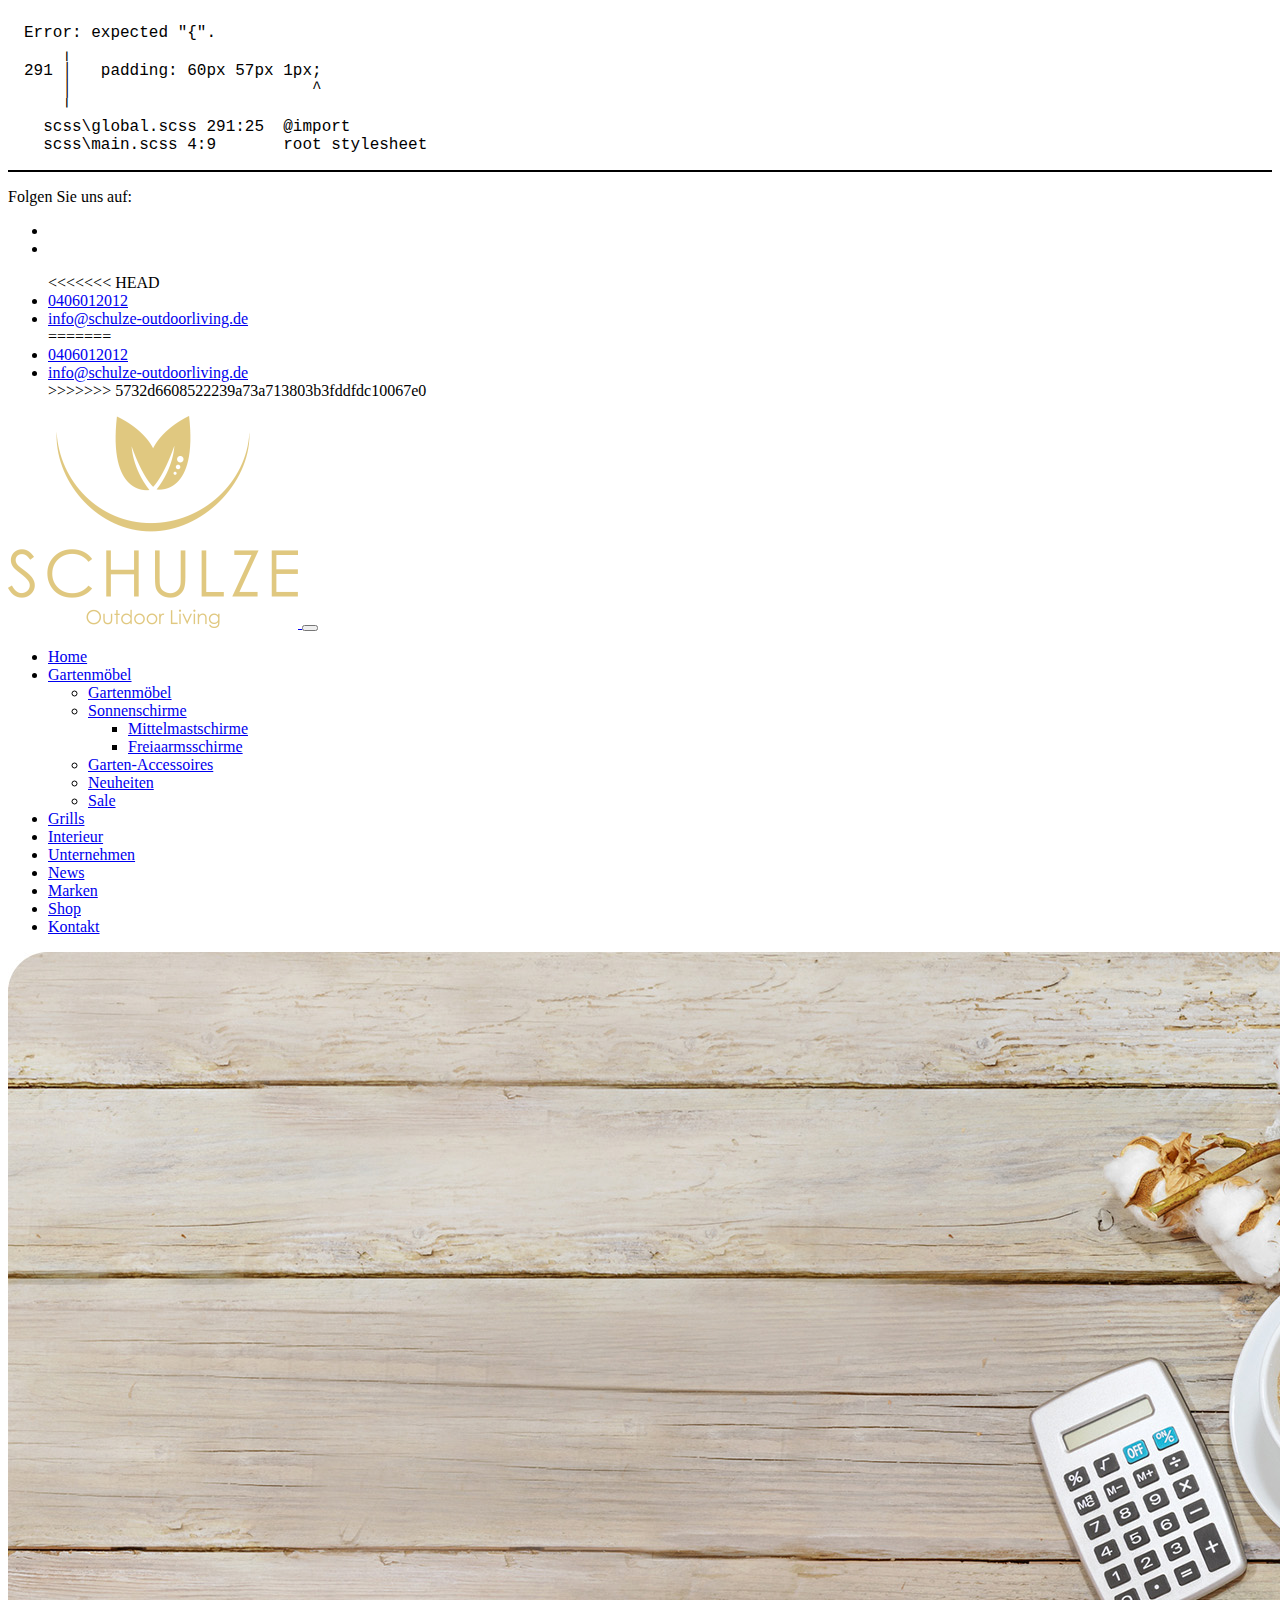
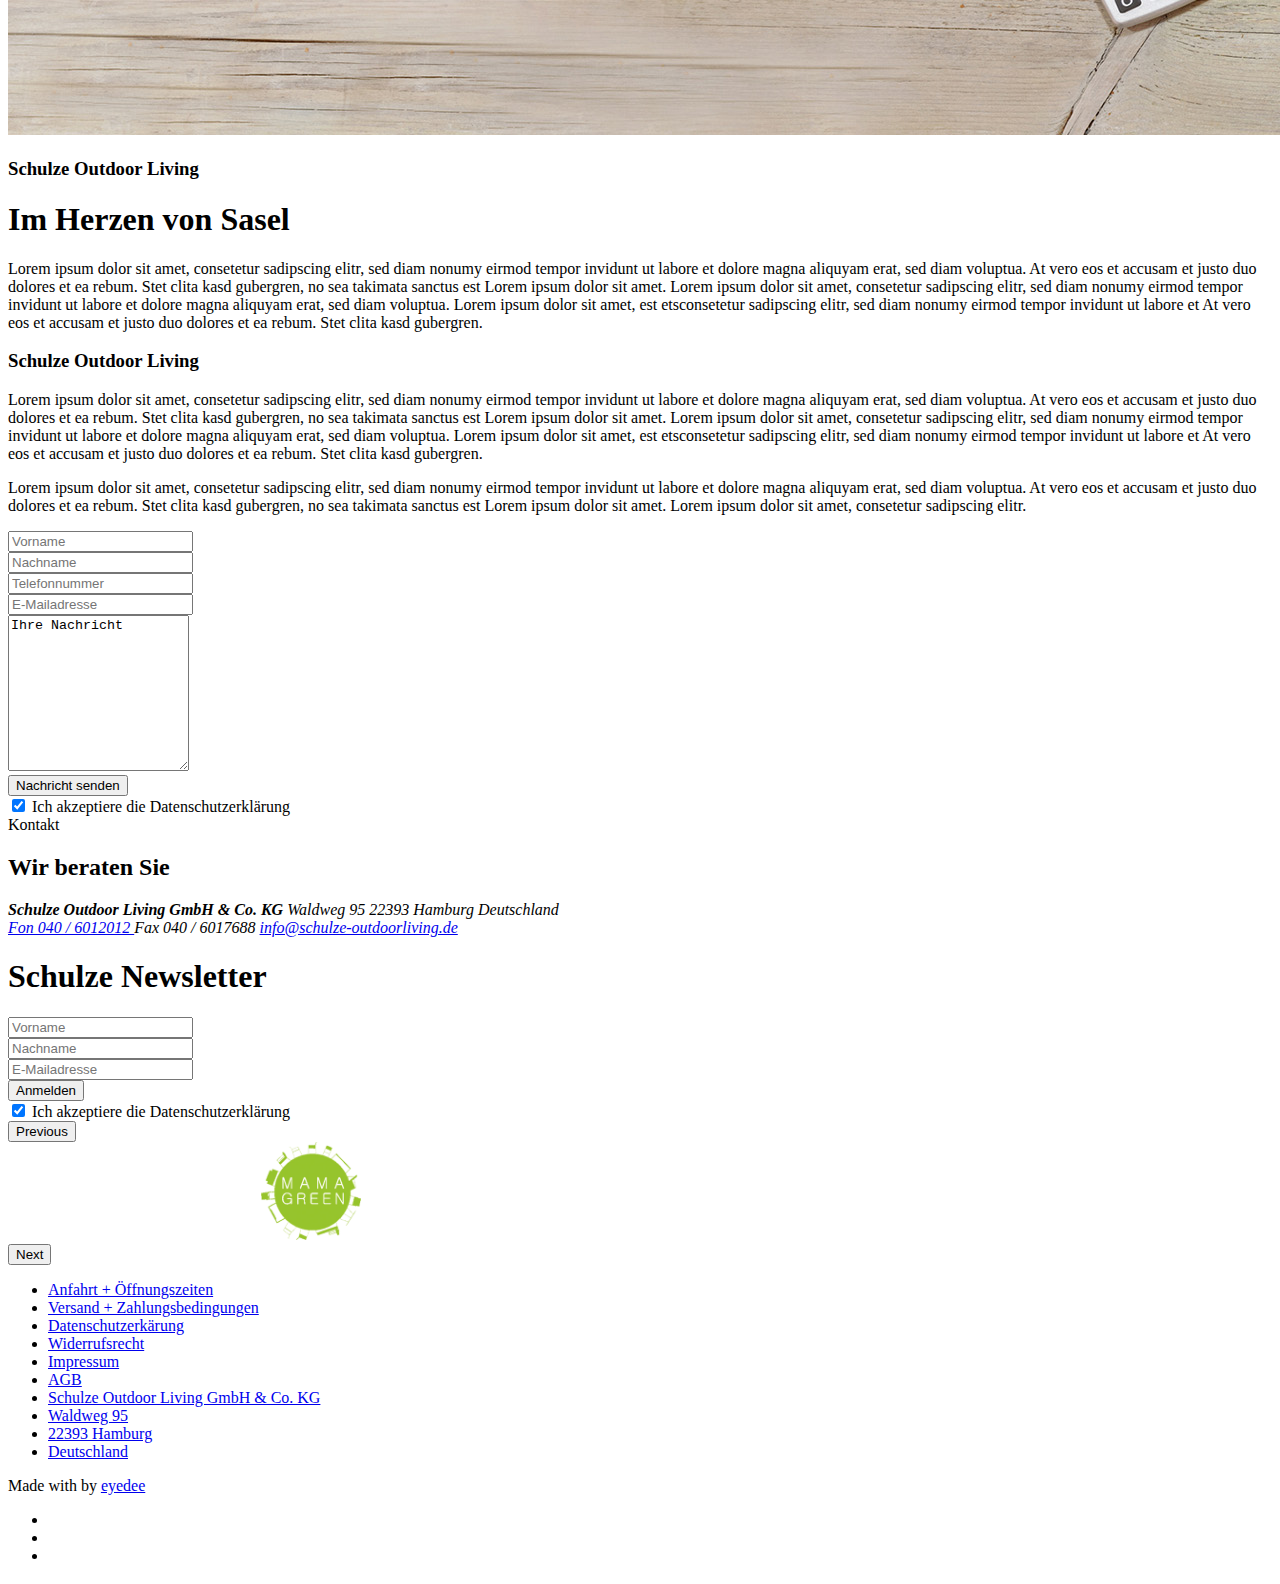
==== sol-subsite-f.html @ 1c334170 "mergeUat" ====
<!DOCTYPE html>
<html lang="en">
  <head>
    <meta charset="UTF-8" />
    <meta http-equiv="X-UA-Compatible" content="IE=edge" />
    <meta name="viewport" content="width=device-width, initial-scale=1.0" />
    <title>Schulze</title>
    <link rel="shortcut icon" type="image/x-icon" href="favicon.ico" />
    <linkhref="https://cdn.jsdelivr.net/npm/bootstrap@5.2.2/dist/css/bootstrap.min.css" rel="stylesheet"
      integrity="sha384-Zenh87qX5JnK2Jl0vWa8Ck2rdkQ2Bzep5IDxbcnCeuOxjzrPF/et3URy9Bv1WTRi" crossorigin="anonymous"/>
    <link href="https://fonts.googleapis.com/css2?family=Montserrat:wght@300;400;500;600;700&display=swap" rel="stylesheet" />
    <link rel="stylesheet" href="assets/css/slick.css" />
    <link rel="stylesheet" href="assets/css/style.css" />
  </head>
    <body>
    <div class="wrapper">
      <header class="header">
        <div class="container">
          <div class="top-bar">
            <div class="left-block">
                <span class="social-title">Folgen Sie uns auf:</span>
                <ul class="social-listing">
                  <li>
                    <a href="#"><i class="icon-facebook"></i></a>
                  </li>
                  <li>
                    <a href="#"><i class="icon-instagram"></i></a>
                  </li>
                </ul>
              </div>
              <ul class="contact-listing">
<<<<<<< HEAD
                <li><i class="icon-call"></i><a href="tel: 0406012012">0406012012</a></li>
                <li><i class="icon-email"></i><a href="mailto:info@schulze-outdoorliving.de">info@schulze-outdoorliving.de</a></li>
=======
                <li></i><a href="tel: 0406012012"><i class="icon-call"></i>0406012012</a></li>
                <li><a href="mailto:info@schulze-outdoorliving.de"><i class="icon-email"></i>info@schulze-outdoorliving.de</a></li>
>>>>>>> 5732d6608522239a73a713803b3fddfdc10067e0
              </ul>
          </div>
        </div>
        <div class="secondary-header">
            <div class="container">
              <a href="#" class="brand-logo">
                <img src="assets/images/brand-logo.png" alt="logo" />
              </a>
              <button class="hamburger">
                <span class="bar"></span>
                <span class="bar"></span>
                <span class="bar"></span>
              </button>
              <nav class="navbar">
                <ul class="menu">
                  <li><a href="#">Home</a></li>
                  <li>
                    <a href="#">Gartenmöbel</a>
                    <ul class="sub-menu">
                      <li><a href="#">Gartenmöbel</a>
                        <i class="icon-arrow"></i>
                    </li>
                      <li><a href="#">Sonnenschirme</a>
                        <i class="icon-arrow"></i>
                        <ul class="drop-menu">
                            <li><a href="#">Mittelmastschirme</a></li>
                            <li><a href="#">Freiaarmsschirme</a></li>
                          </ul>
                        </li>
                      <li><a href="#">Garten-Accessoires</a>
                        <i class="icon-arrow"></i>
                    </li>
                      <li><a href="#">Neuheiten</a></li>
                      <li><a href="#">Sale</a></li>
                    </ul>
                  </li>
                  <li><a href="#">Grills</a></li>
                  <li><a href="#">Interieur</a></li>
                  <li><a href="#">Unternehmen</a></li>
                  <li><a href="#">News</a></li>
                  <li><a href="#">Marken</a></li>
                  <li><a href="#">Shop</a></li>
                  <li><a href="#">Kontakt</a></li>
                </ul>
              </nav>
            </div>
          </div>
      </header>
      <!-- wide-image -->
      <section class="wide-image two">
        <div class="container shadow-1">
            <img src="assets/images/wide-image-1.jpg" alt="wide-image">
        </div>
      </section>
    <!-- content-start -->
      <section class="content">
        <div class="container">
          <h3>Schulze Outdoor Living</h2>
          <h1>Im Herzen von Sasel</h1>
          <p>Lorem ipsum dolor sit amet, consetetur sadipscing elitr, sed diam nonumy eirmod tempor invidunt ut labore et dolore magna aliquyam erat, sed diam voluptua. At vero eos et accusam et justo duo dolores et ea rebum. Stet clita kasd gubergren, no sea takimata sanctus est Lorem ipsum dolor sit amet.
            Lorem ipsum dolor sit amet, consetetur sadipscing elitr, sed diam nonumy eirmod tempor invidunt ut labore et dolore magna aliquyam erat, sed diam voluptua. Lorem ipsum dolor sit amet, est etsconsetetur sadipscing elitr, sed diam nonumy eirmod tempor invidunt ut labore et At vero eos et accusam et 
            justo duo dolores et ea rebum. Stet clita kasd gubergren.
         </p>
         <h3>Schulze Outdoor Living</h3>
         <p>Lorem ipsum dolor sit amet, consetetur sadipscing elitr, sed diam nonumy eirmod tempor invidunt ut labore et dolore magna aliquyam erat, 
           sed diam voluptua. At vero eos et accusam et justo duo dolores et ea rebum. Stet clita kasd gubergren, no sea takimata sanctus est Lorem ipsum dolor sit amet. Lorem ipsum dolor sit amet, consetetur sadipscing elitr, sed diam nonumy eirmod tempor invidunt ut labore et dolore magna aliquyam erat, sed diam voluptua.
           <a class="highligted">Lorem ipsum dolor sit amet, est etsconsetetur sadipscing elitr,</a> sed diam nonumy eirmod tempor invidunt ut labore et At vero eos et accusam et justo duo dolores et ea rebum. Stet clita kasd gubergren.
         </p>
         <p>
           Lorem ipsum dolor sit amet, consetetur sadipscing elitr, sed diam nonumy eirmod tempor invidunt ut labore et dolore magna aliquyam erat, 
           sed diam voluptua. At vero eos et accusam et justo duo dolores et ea rebum. Stet clita kasd gubergren, no sea takimata sanctus est Lorem ipsum dolor sit amet. 
           Lorem ipsum dolor sit amet, consetetur sadipscing elitr.
         </p>
        </div>
      </section>
      <!-- content-end -->
      <!-- contact-start -->
      <section class="contact">
        <div class="container">
          <div class="contact-block">
            <div class="contact-left">
              <form>
                <div class="form-wrap">
                  <div class="form-left-content">
                    <input type="text" class="form-input" placeholder="Vorname">
                  </div>
                  <div class="form-left-content">
                    <input type="text" class="form-input" placeholder="Nachname">
                  </div>
                  <div class="form-left-content">
                    <input type="text" class="form-input" placeholder="Telefonnummer">
                  </div>
                  <div class="form-left-content">
                    <input type="text" class="form-input" placeholder="E-Mailadresse">
                  </div>
                  <div class="form-left-content">
                    <textarea rows="10">Ihre Nachricht</textarea>
                  </div>
                </div>
                <div class="contact-bottom">
                <button type="button" class="btn two form-btn">Nachricht senden</button>
                <div class="form-check">
                  <input class="form-check-input" type="checkbox" value="" id="flexcheckchecked" checked>
                  <label class="form-check-label" for="flexcheckchecked">
                    Ich akzeptiere die <a class="highligted">Datenschutzerklärung</a>
                  </label>
                </div>
                </div>
              </form>
            </div>
            <div class="contact-right">
              <span class="title">Kontakt</span>
              <h2>Wir beraten Sie</h2>
              <address>
                <div class="address-deatil">
                  <strong class="text">Schulze Outdoor Living GmbH & Co. KG</strong>
                  <span class="home-address">Waldweg 95</span>
                  <span class="home-address">22393 Hamburg</span>
                  <span class="home-address">Deutschland</span>
                </div>
                <div class="address-contact">
                  <a href="tel:6012012" class="contact-num">Fon 040 / 6012012 </a>
                  <span class="home-address">Fax 040 / 6017688</span>
                  <a href="mailto:info@schulze-outdoorliving.de" class="address-contact-mail">info@schulze-outdoorliving.de</a>
                </div>
              </address>
            </div>
          </div>
        </div>
      </section>
      <!-- contact-end -->
      <!-- newsletter-start -->
        <section class="newsletter">
          <div class="container">
            <div class="newsletter-block">
              <div class="newsletter-left">
                <i class="icon-message"></i>
                <h1>Schulze Newsletter</h1>
              </div>
              <div class="newsletter-right">
                <form>
                  <div class="newsletter-wrapper">
                    <div class="newsletter-wrap">
                      <div class="form-left-content">
                        <input type="text" class="form-input" placeholder="Vorname">
                      </div>
                      <div class="form-left-content">
                        <input type="text" class="form-input" placeholder="Nachname">
                      </div>
                    </div>
                    <div class="newsletter-folder">
                      <div class=" form-left-content">
                        <input type="text" class="form-input" placeholder="E-Mailadresse">
                      </div>
                    </div>
                    <div class="contact-bottom">
                     <button type="button" class="btn two form-btn newsletter-btn">Anmelden</button>
                    </div>
                  </div>
                  <div class="form-check">
                    <input class="form-check-input" type="checkbox" value="" id="checkChecked" checked>
                    <label class="form-check-label" for="checkchecked">
                      Ich akzeptiere die <a class="highligted">Datenschutzerklärung</a>
                    </label>
                  </div>
                </form>
              </div>
            </div>
          </div>
        </section> 
      <!-- newsletter-end -->
      <!-- footer -->
      <footer class="footer">
        <div class="container">
          <div class="slider-three">
            <div class="slide">
              <img src="assets/images/brand-1.png" width="193px" alt="brand-image" />
            </div>
            <div class="slide">
              <img src="assets/images/brand-2.png" width="100px" alt="brand-image" />
            </div>
            <div class="slide">
              <img src="assets/images/brand-3.png" width="234px" alt="brand-image" />
            </div>
            <div class="slide">
              <img src="assets/images/brand-4.png" width="142px" alt="brand-image" />
            </div>
            <div class="slide">
              <img src="assets/images/brand-5.png" width="154px" alt="brand-image" />
            </div>
            <div class="slide">
              <img src="assets/images/brand-1.png" width="193px" alt="brand-image" />
            </div>
          </div>
          <ul class="footer-listing">
            <li><a href="#">Anfahrt + Öffnungszeiten</a></li>
            <li><a href="#">Versand + Zahlungsbedingungen</a></li>
            <li><a href="#">Datenschutzerkärung</a></li>
            <li><a href="#">Widerrufsrecht</a></li>
            <li><a href="#">Impressum</a></li>
            <li><a href="#">AGB</a></li>
            <li><a href="#">Schulze Outdoor Living GmbH & Co. KG</a></li>
            <li><a href="#">Waldweg 95</a></li>
            <li><a href="#">22393 Hamburg</a></li>
            <li><a href="#">Deutschland</a></li>
          </ul>
          <div class="footer-brand">
            <span class="designer-note">Made with <i class="icon-heart"></i> by <a href="#">eyedee</a></span>
          </div>
        </div>
      </footer>
      <ul class="left-social-link">
        <li><a href="#"><i class="icon-brand"></i></a></li>
        <li><a href="#"><i class="icon-call"></i></a></li>
        <li><a href="#"><i class="icon-email"></i></a></li>
      </ul>
    </div>
    <script src="https://code.jquery.com/jquery-3.6.1.min.js"></script>
    <script
      src="https://cdn.jsdelivr.net/npm/bootstrap@5.2.2/dist/js/bootstrap.bundle.min.js"
      integrity="sha384-OERcA2EqjJCMA+/3y+gxIOqMEjwtxJY7qPCqsdltbNJuaOe923+mo//f6V8Qbsw3"
      crossorigin="anonymous"></script>
    <script src="assets/js/slick.js"></script>
    <script src="assets/js/custom.js"></script>
    </body>
</html>
---- assets/css/style.css ----
/* Error: expected "{".
 *     ,
 * 291 |   padding: 60px 57px 1px;
 *     |                         ^
 *     '
 *   scss\global.scss 291:25  @import
 *   scss\main.scss 4:9       root stylesheet */

body::before {
  font-family: "Source Code Pro", "SF Mono", Monaco, Inconsolata, "Fira Mono",
      "Droid Sans Mono", monospace, monospace;
  white-space: pre;
  display: block;
  padding: 1em;
  margin-bottom: 1em;
  border-bottom: 2px solid black;
  content: 'Error: expected "{".\a     \2577 \a 291 \2502    padding: 60px 57px 1px;\d\a     \2502                          ^\a     \2575 \a   scss\\global.scss 291:25  @import\a   scss\\main.scss 4:9       root stylesheet';
}
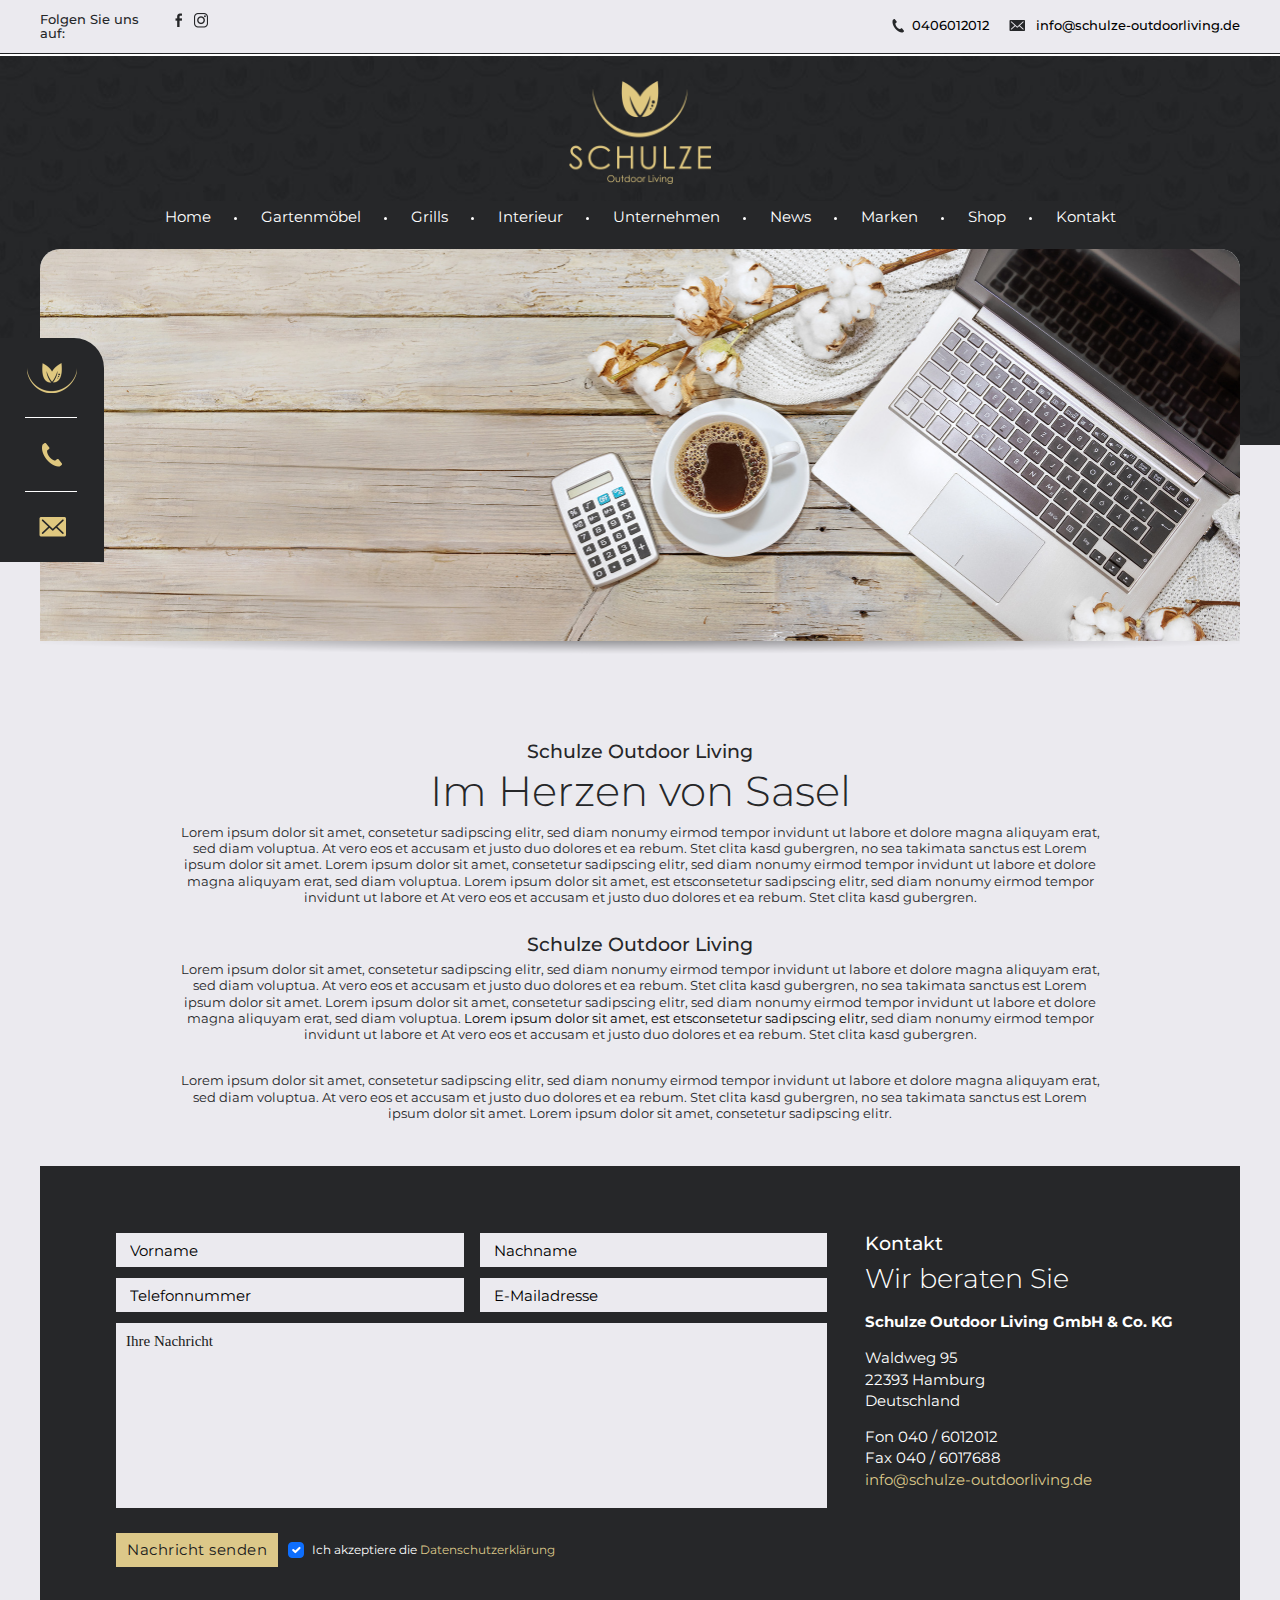
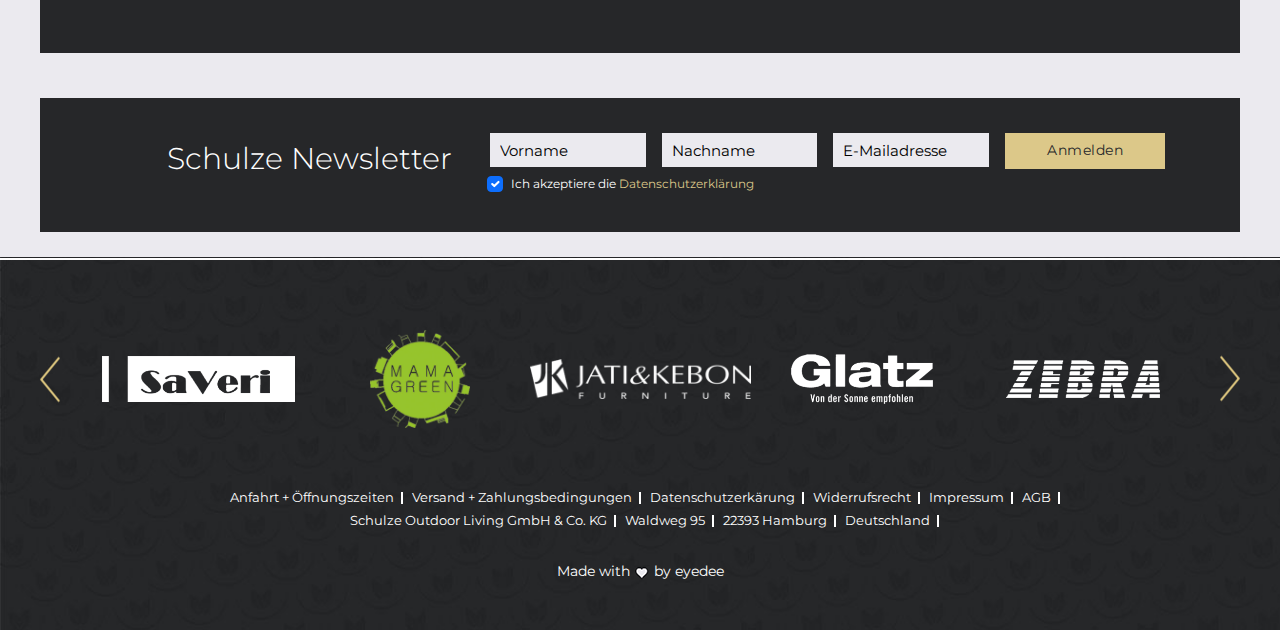
==== commit a04ba367: "mergeUat" ====
--- a/sol-subsite-f.html
+++ b/sol-subsite-f.html
@@ -29,13 +29,8 @@
                 </ul>
               </div>
               <ul class="contact-listing">
-<<<<<<< HEAD
-                <li><i class="icon-call"></i><a href="tel: 0406012012">0406012012</a></li>
-                <li><i class="icon-email"></i><a href="mailto:info@schulze-outdoorliving.de">info@schulze-outdoorliving.de</a></li>
-=======
                 <li></i><a href="tel: 0406012012"><i class="icon-call"></i>0406012012</a></li>
                 <li><a href="mailto:info@schulze-outdoorliving.de"><i class="icon-email"></i>info@schulze-outdoorliving.de</a></li>
->>>>>>> 5732d6608522239a73a713803b3fddfdc10067e0
               </ul>
           </div>
         </div>
--- a/assets/css/style.css
+++ b/assets/css/style.css
@@ -1,18 +1,12479 @@
-/* Error: expected "{".
- *     ,
- * 291 |   padding: 60px 57px 1px;
- *     |                         ^
- *     '
- *   scss\global.scss 291:25  @import
- *   scss\main.scss 4:9       root stylesheet */
-
-body::before {
-  font-family: "Source Code Pro", "SF Mono", Monaco, Inconsolata, "Fira Mono",
-      "Droid Sans Mono", monospace, monospace;
-  white-space: pre;
+@charset "UTF-8";
+/*!
+ * Bootstrap v5.1.3 (https://getbootstrap.com/)
+ * Copyright 2011-2021 The Bootstrap Authors
+ * Copyright 2011-2021 Twitter, Inc.
+ * Licensed under MIT (https://github.com/twbs/bootstrap/blob/main/LICENSE)
+ */
+:root {
+  --bs-blue: #0d6efd;
+  --bs-indigo: #6610f2;
+  --bs-purple: #6f42c1;
+  --bs-pink: #d63384;
+  --bs-red: #dc3545;
+  --bs-orange: #fd7e14;
+  --bs-yellow: #ffc107;
+  --bs-green: #198754;
+  --bs-teal: #20c997;
+  --bs-cyan: #0dcaf0;
+  --bs-white: #fff;
+  --bs-gray: #6c757d;
+  --bs-gray-dark: #343a40;
+  --bs-gray-100: #f8f9fa;
+  --bs-gray-200: #e9ecef;
+  --bs-gray-300: #dee2e6;
+  --bs-gray-400: #ced4da;
+  --bs-gray-500: #adb5bd;
+  --bs-gray-600: #6c757d;
+  --bs-gray-700: #495057;
+  --bs-gray-800: #343a40;
+  --bs-gray-900: #212529;
+  --bs-primary: #0d6efd;
+  --bs-secondary: #6c757d;
+  --bs-success: #198754;
+  --bs-info: #0dcaf0;
+  --bs-warning: #ffc107;
+  --bs-danger: #dc3545;
+  --bs-light: #f8f9fa;
+  --bs-dark: #212529;
+  --bs-primary-rgb: 13, 110, 253;
+  --bs-secondary-rgb: 108, 117, 125;
+  --bs-success-rgb: 25, 135, 84;
+  --bs-info-rgb: 13, 202, 240;
+  --bs-warning-rgb: 255, 193, 7;
+  --bs-danger-rgb: 220, 53, 69;
+  --bs-light-rgb: 248, 249, 250;
+  --bs-dark-rgb: 33, 37, 41;
+  --bs-white-rgb: 255, 255, 255;
+  --bs-black-rgb: 0, 0, 0;
+  --bs-body-color-rgb: 33, 37, 41;
+  --bs-body-bg-rgb: 255, 255, 255;
+  --bs-font-sans-serif: system-ui, -apple-system, "Segoe UI", Roboto, "Helvetica Neue", Arial, "Noto Sans", "Liberation Sans", sans-serif, "Apple Color Emoji", "Segoe UI Emoji", "Segoe UI Symbol", "Noto Color Emoji";
+  --bs-font-monospace: SFMono-Regular, Menlo, Monaco, Consolas, "Liberation Mono", "Courier New", monospace;
+  --bs-gradient: linear-gradient(180deg, rgba(255, 255, 255, 0.15), rgba(255, 255, 255, 0));
+  --bs-body-font-family: var(--bs-font-sans-serif);
+  --bs-body-font-size: 1rem;
+  --bs-body-font-weight: 400;
+  --bs-body-line-height: 1.5;
+  --bs-body-color: #212529;
+  --bs-body-bg: #fff;
+}
+
+*,
+*::before,
+*::after {
+  box-sizing: border-box;
+}
+
+@media (prefers-reduced-motion: no-preference) {
+  :root {
+    scroll-behavior: smooth;
+  }
+}
+
+body {
+  margin: 0;
+  font-family: var(--bs-body-font-family);
+  font-size: var(--bs-body-font-size);
+  font-weight: var(--bs-body-font-weight);
+  line-height: var(--bs-body-line-height);
+  color: var(--bs-body-color);
+  text-align: var(--bs-body-text-align);
+  background-color: var(--bs-body-bg);
+  -webkit-text-size-adjust: 100%;
+  -webkit-tap-highlight-color: rgba(0, 0, 0, 0);
+}
+
+hr {
+  margin: 1rem 0;
+  color: inherit;
+  background-color: currentColor;
+  border: 0;
+  opacity: 0.25;
+}
+
+hr:not([size]) {
+  height: 1px;
+}
+
+h6, .h6, h5, .h5, h4, .h4, h3, .h3, h2, .h2, h1, .h1 {
+  margin-top: 0;
+  margin-bottom: 0.5rem;
+  font-weight: 500;
+  line-height: 1.2;
+}
+
+h1, .h1 {
+  font-size: calc(1.375rem + 1.5vw);
+}
+@media (min-width: 1200px) {
+  h1, .h1 {
+    font-size: 2.5rem;
+  }
+}
+
+h2, .h2 {
+  font-size: calc(1.325rem + 0.9vw);
+}
+@media (min-width: 1200px) {
+  h2, .h2 {
+    font-size: 2rem;
+  }
+}
+
+h3, .h3 {
+  font-size: calc(1.3rem + 0.6vw);
+}
+@media (min-width: 1200px) {
+  h3, .h3 {
+    font-size: 1.75rem;
+  }
+}
+
+h4, .h4 {
+  font-size: calc(1.275rem + 0.3vw);
+}
+@media (min-width: 1200px) {
+  h4, .h4 {
+    font-size: 1.5rem;
+  }
+}
+
+h5, .h5 {
+  font-size: 1.25rem;
+}
+
+h6, .h6 {
+  font-size: 1rem;
+}
+
+p {
+  margin-top: 0;
+  margin-bottom: 1rem;
+}
+
+abbr[title],
+abbr[data-bs-original-title] {
+  text-decoration: underline dotted;
+  cursor: help;
+  text-decoration-skip-ink: none;
+}
+
+address {
+  margin-bottom: 1rem;
+  font-style: normal;
+  line-height: inherit;
+}
+
+ol,
+ul {
+  padding-left: 2rem;
+}
+
+ol,
+ul,
+dl {
+  margin-top: 0;
+  margin-bottom: 1rem;
+}
+
+ol ol,
+ul ul,
+ol ul,
+ul ol {
+  margin-bottom: 0;
+}
+
+dt {
+  font-weight: 700;
+}
+
+dd {
+  margin-bottom: 0.5rem;
+  margin-left: 0;
+}
+
+blockquote {
+  margin: 0 0 1rem;
+}
+
+b,
+strong {
+  font-weight: bolder;
+}
+
+small, .small {
+  font-size: 0.875em;
+}
+
+mark, .mark {
+  padding: 0.2em;
+  background-color: #fcf8e3;
+}
+
+sub,
+sup {
+  position: relative;
+  font-size: 0.75em;
+  line-height: 0;
+  vertical-align: baseline;
+}
+
+sub {
+  bottom: -0.25em;
+}
+
+sup {
+  top: -0.5em;
+}
+
+a {
+  color: #0d6efd;
+  text-decoration: underline;
+}
+a:hover {
+  color: #0a58ca;
+}
+
+a:not([href]):not([class]), a:not([href]):not([class]):hover {
+  color: inherit;
+  text-decoration: none;
+}
+
+pre,
+code,
+kbd,
+samp {
+  font-family: var(--bs-font-monospace);
+  font-size: 1em;
+  direction: ltr /* rtl:ignore */;
+  unicode-bidi: bidi-override;
+}
+
+pre {
   display: block;
-  padding: 1em;
-  margin-bottom: 1em;
-  border-bottom: 2px solid black;
-  content: 'Error: expected "{".\a     \2577 \a 291 \2502    padding: 60px 57px 1px;\d\a     \2502                          ^\a     \2575 \a   scss\\global.scss 291:25  @import\a   scss\\main.scss 4:9       root stylesheet';
-}
+  margin-top: 0;
+  margin-bottom: 1rem;
+  overflow: auto;
+  font-size: 0.875em;
+}
+pre code {
+  font-size: inherit;
+  color: inherit;
+  word-break: normal;
+}
+
+code {
+  font-size: 0.875em;
+  color: #d63384;
+  word-wrap: break-word;
+}
+a > code {
+  color: inherit;
+}
+
+kbd {
+  padding: 0.2rem 0.4rem;
+  font-size: 0.875em;
+  color: #fff;
+  background-color: #212529;
+  border-radius: 0.2rem;
+}
+kbd kbd {
+  padding: 0;
+  font-size: 1em;
+  font-weight: 700;
+}
+
+figure {
+  margin: 0 0 1rem;
+}
+
+img,
+svg {
+  vertical-align: middle;
+}
+
+table {
+  caption-side: bottom;
+  border-collapse: collapse;
+}
+
+caption {
+  padding-top: 0.5rem;
+  padding-bottom: 0.5rem;
+  color: #6c757d;
+  text-align: left;
+}
+
+th {
+  text-align: inherit;
+  text-align: -webkit-match-parent;
+}
+
+thead,
+tbody,
+tfoot,
+tr,
+td,
+th {
+  border-color: inherit;
+  border-style: solid;
+  border-width: 0;
+}
+
+label {
+  display: inline-block;
+}
+
+button {
+  border-radius: 0;
+}
+
+button:focus:not(:focus-visible) {
+  outline: 0;
+}
+
+input,
+button,
+select,
+optgroup,
+textarea {
+  margin: 0;
+  font-family: inherit;
+  font-size: inherit;
+  line-height: inherit;
+}
+
+button,
+select {
+  text-transform: none;
+}
+
+[role=button] {
+  cursor: pointer;
+}
+
+select {
+  word-wrap: normal;
+}
+select:disabled {
+  opacity: 1;
+}
+
+[list]::-webkit-calendar-picker-indicator {
+  display: none;
+}
+
+button,
+[type=button],
+[type=reset],
+[type=submit] {
+  -webkit-appearance: button;
+}
+button:not(:disabled),
+[type=button]:not(:disabled),
+[type=reset]:not(:disabled),
+[type=submit]:not(:disabled) {
+  cursor: pointer;
+}
+
+::-moz-focus-inner {
+  padding: 0;
+  border-style: none;
+}
+
+textarea {
+  resize: vertical;
+}
+
+fieldset {
+  min-width: 0;
+  padding: 0;
+  margin: 0;
+  border: 0;
+}
+
+legend {
+  float: left;
+  width: 100%;
+  padding: 0;
+  margin-bottom: 0.5rem;
+  font-size: calc(1.275rem + 0.3vw);
+  line-height: inherit;
+}
+@media (min-width: 1200px) {
+  legend {
+    font-size: 1.5rem;
+  }
+}
+legend + * {
+  clear: left;
+}
+
+::-webkit-datetime-edit-fields-wrapper,
+::-webkit-datetime-edit-text,
+::-webkit-datetime-edit-minute,
+::-webkit-datetime-edit-hour-field,
+::-webkit-datetime-edit-day-field,
+::-webkit-datetime-edit-month-field,
+::-webkit-datetime-edit-year-field {
+  padding: 0;
+}
+
+::-webkit-inner-spin-button {
+  height: auto;
+}
+
+[type=search] {
+  outline-offset: -2px;
+  -webkit-appearance: textfield;
+}
+
+/* rtl:raw:
+[type="tel"],
+[type="url"],
+[type="email"],
+[type="number"] {
+  direction: ltr;
+}
+*/
+::-webkit-search-decoration {
+  -webkit-appearance: none;
+}
+
+::-webkit-color-swatch-wrapper {
+  padding: 0;
+}
+
+::file-selector-button {
+  font: inherit;
+}
+
+::-webkit-file-upload-button {
+  font: inherit;
+  -webkit-appearance: button;
+}
+
+output {
+  display: inline-block;
+}
+
+iframe {
+  border: 0;
+}
+
+summary {
+  display: list-item;
+  cursor: pointer;
+}
+
+progress {
+  vertical-align: baseline;
+}
+
+[hidden] {
+  display: none !important;
+}
+
+.lead {
+  font-size: 1.25rem;
+  font-weight: 300;
+}
+
+.display-1 {
+  font-size: calc(1.625rem + 4.5vw);
+  font-weight: 300;
+  line-height: 1.2;
+}
+@media (min-width: 1200px) {
+  .display-1 {
+    font-size: 5rem;
+  }
+}
+
+.display-2 {
+  font-size: calc(1.575rem + 3.9vw);
+  font-weight: 300;
+  line-height: 1.2;
+}
+@media (min-width: 1200px) {
+  .display-2 {
+    font-size: 4.5rem;
+  }
+}
+
+.display-3 {
+  font-size: calc(1.525rem + 3.3vw);
+  font-weight: 300;
+  line-height: 1.2;
+}
+@media (min-width: 1200px) {
+  .display-3 {
+    font-size: 4rem;
+  }
+}
+
+.display-4 {
+  font-size: calc(1.475rem + 2.7vw);
+  font-weight: 300;
+  line-height: 1.2;
+}
+@media (min-width: 1200px) {
+  .display-4 {
+    font-size: 3.5rem;
+  }
+}
+
+.display-5 {
+  font-size: calc(1.425rem + 2.1vw);
+  font-weight: 300;
+  line-height: 1.2;
+}
+@media (min-width: 1200px) {
+  .display-5 {
+    font-size: 3rem;
+  }
+}
+
+.display-6 {
+  font-size: calc(1.375rem + 1.5vw);
+  font-weight: 300;
+  line-height: 1.2;
+}
+@media (min-width: 1200px) {
+  .display-6 {
+    font-size: 2.5rem;
+  }
+}
+
+.list-unstyled {
+  padding-left: 0;
+  list-style: none;
+}
+
+.list-inline {
+  padding-left: 0;
+  list-style: none;
+}
+
+.list-inline-item {
+  display: inline-block;
+}
+.list-inline-item:not(:last-child) {
+  margin-right: 0.5rem;
+}
+
+.initialism {
+  font-size: 0.875em;
+  text-transform: uppercase;
+}
+
+.blockquote {
+  margin-bottom: 1rem;
+  font-size: 1.25rem;
+}
+.blockquote > :last-child {
+  margin-bottom: 0;
+}
+
+.blockquote-footer {
+  margin-top: -1rem;
+  margin-bottom: 1rem;
+  font-size: 0.875em;
+  color: #6c757d;
+}
+.blockquote-footer::before {
+  content: "— ";
+}
+
+.img-fluid {
+  max-width: 100%;
+  height: auto;
+}
+
+.img-thumbnail {
+  padding: 0.25rem;
+  background-color: #fff;
+  border: 1px solid #dee2e6;
+  border-radius: 0.25rem;
+  max-width: 100%;
+  height: auto;
+}
+
+.figure {
+  display: inline-block;
+}
+
+.figure-img {
+  margin-bottom: 0.5rem;
+  line-height: 1;
+}
+
+.figure-caption {
+  font-size: 0.875em;
+  color: #6c757d;
+}
+
+.container,
+.container-fluid,
+.container-xxl,
+.container-xl,
+.container-lg,
+.container-md,
+.container-sm {
+  width: 100%;
+  padding-right: var(--bs-gutter-x, 0.75rem);
+  padding-left: var(--bs-gutter-x, 0.75rem);
+  margin-right: auto;
+  margin-left: auto;
+}
+
+@media (min-width: 576px) {
+  .container-sm, .container {
+    max-width: 540px;
+  }
+}
+@media (min-width: 768px) {
+  .container-md, .container-sm, .container {
+    max-width: 720px;
+  }
+}
+@media (min-width: 992px) {
+  .container-lg, .container-md, .container-sm, .container {
+    max-width: 960px;
+  }
+}
+@media (min-width: 1200px) {
+  .container-xl, .container-lg, .container-md, .container-sm, .container {
+    max-width: 1140px;
+  }
+}
+@media (min-width: 1400px) {
+  .container-xxl, .container-xl, .container-lg, .container-md, .container-sm, .container {
+    max-width: 1320px;
+  }
+}
+.row {
+  --bs-gutter-x: 1.5rem;
+  --bs-gutter-y: 0;
+  display: flex;
+  flex-wrap: wrap;
+  margin-top: calc(-1 * var(--bs-gutter-y));
+  margin-right: calc(-0.5 * var(--bs-gutter-x));
+  margin-left: calc(-0.5 * var(--bs-gutter-x));
+}
+.row > * {
+  flex-shrink: 0;
+  width: 100%;
+  max-width: 100%;
+  padding-right: calc(var(--bs-gutter-x) * 0.5);
+  padding-left: calc(var(--bs-gutter-x) * 0.5);
+  margin-top: var(--bs-gutter-y);
+}
+
+.col {
+  flex: 1 0 0%;
+}
+
+.row-cols-auto > * {
+  flex: 0 0 auto;
+  width: auto;
+}
+
+.row-cols-1 > * {
+  flex: 0 0 auto;
+  width: 100%;
+}
+
+.row-cols-2 > * {
+  flex: 0 0 auto;
+  width: 50%;
+}
+
+.row-cols-3 > * {
+  flex: 0 0 auto;
+  width: 33.3333333333%;
+}
+
+.row-cols-4 > * {
+  flex: 0 0 auto;
+  width: 25%;
+}
+
+.row-cols-5 > * {
+  flex: 0 0 auto;
+  width: 20%;
+}
+
+.row-cols-6 > * {
+  flex: 0 0 auto;
+  width: 16.6666666667%;
+}
+
+.col-auto {
+  flex: 0 0 auto;
+  width: auto;
+}
+
+.col-1 {
+  flex: 0 0 auto;
+  width: 8.33333333%;
+}
+
+.col-2 {
+  flex: 0 0 auto;
+  width: 16.66666667%;
+}
+
+.col-3 {
+  flex: 0 0 auto;
+  width: 25%;
+}
+
+.col-4 {
+  flex: 0 0 auto;
+  width: 33.33333333%;
+}
+
+.col-5 {
+  flex: 0 0 auto;
+  width: 41.66666667%;
+}
+
+.col-6 {
+  flex: 0 0 auto;
+  width: 50%;
+}
+
+.col-7 {
+  flex: 0 0 auto;
+  width: 58.33333333%;
+}
+
+.col-8 {
+  flex: 0 0 auto;
+  width: 66.66666667%;
+}
+
+.col-9 {
+  flex: 0 0 auto;
+  width: 75%;
+}
+
+.col-10 {
+  flex: 0 0 auto;
+  width: 83.33333333%;
+}
+
+.col-11 {
+  flex: 0 0 auto;
+  width: 91.66666667%;
+}
+
+.col-12 {
+  flex: 0 0 auto;
+  width: 100%;
+}
+
+.offset-1 {
+  margin-left: 8.33333333%;
+}
+
+.offset-2 {
+  margin-left: 16.66666667%;
+}
+
+.offset-3 {
+  margin-left: 25%;
+}
+
+.offset-4 {
+  margin-left: 33.33333333%;
+}
+
+.offset-5 {
+  margin-left: 41.66666667%;
+}
+
+.offset-6 {
+  margin-left: 50%;
+}
+
+.offset-7 {
+  margin-left: 58.33333333%;
+}
+
+.offset-8 {
+  margin-left: 66.66666667%;
+}
+
+.offset-9 {
+  margin-left: 75%;
+}
+
+.offset-10 {
+  margin-left: 83.33333333%;
+}
+
+.offset-11 {
+  margin-left: 91.66666667%;
+}
+
+.g-0,
+.gx-0 {
+  --bs-gutter-x: 0;
+}
+
+.g-0,
+.gy-0 {
+  --bs-gutter-y: 0;
+}
+
+.g-1,
+.gx-1 {
+  --bs-gutter-x: 0.25rem;
+}
+
+.g-1,
+.gy-1 {
+  --bs-gutter-y: 0.25rem;
+}
+
+.g-2,
+.gx-2 {
+  --bs-gutter-x: 0.5rem;
+}
+
+.g-2,
+.gy-2 {
+  --bs-gutter-y: 0.5rem;
+}
+
+.g-3,
+.gx-3 {
+  --bs-gutter-x: 1rem;
+}
+
+.g-3,
+.gy-3 {
+  --bs-gutter-y: 1rem;
+}
+
+.g-4,
+.gx-4 {
+  --bs-gutter-x: 1.5rem;
+}
+
+.g-4,
+.gy-4 {
+  --bs-gutter-y: 1.5rem;
+}
+
+.g-5,
+.gx-5 {
+  --bs-gutter-x: 3rem;
+}
+
+.g-5,
+.gy-5 {
+  --bs-gutter-y: 3rem;
+}
+
+@media (min-width: 576px) {
+  .col-sm {
+    flex: 1 0 0%;
+  }
+  .row-cols-sm-auto > * {
+    flex: 0 0 auto;
+    width: auto;
+  }
+  .row-cols-sm-1 > * {
+    flex: 0 0 auto;
+    width: 100%;
+  }
+  .row-cols-sm-2 > * {
+    flex: 0 0 auto;
+    width: 50%;
+  }
+  .row-cols-sm-3 > * {
+    flex: 0 0 auto;
+    width: 33.3333333333%;
+  }
+  .row-cols-sm-4 > * {
+    flex: 0 0 auto;
+    width: 25%;
+  }
+  .row-cols-sm-5 > * {
+    flex: 0 0 auto;
+    width: 20%;
+  }
+  .row-cols-sm-6 > * {
+    flex: 0 0 auto;
+    width: 16.6666666667%;
+  }
+  .col-sm-auto {
+    flex: 0 0 auto;
+    width: auto;
+  }
+  .col-sm-1 {
+    flex: 0 0 auto;
+    width: 8.33333333%;
+  }
+  .col-sm-2 {
+    flex: 0 0 auto;
+    width: 16.66666667%;
+  }
+  .col-sm-3 {
+    flex: 0 0 auto;
+    width: 25%;
+  }
+  .col-sm-4 {
+    flex: 0 0 auto;
+    width: 33.33333333%;
+  }
+  .col-sm-5 {
+    flex: 0 0 auto;
+    width: 41.66666667%;
+  }
+  .col-sm-6 {
+    flex: 0 0 auto;
+    width: 50%;
+  }
+  .col-sm-7 {
+    flex: 0 0 auto;
+    width: 58.33333333%;
+  }
+  .col-sm-8 {
+    flex: 0 0 auto;
+    width: 66.66666667%;
+  }
+  .col-sm-9 {
+    flex: 0 0 auto;
+    width: 75%;
+  }
+  .col-sm-10 {
+    flex: 0 0 auto;
+    width: 83.33333333%;
+  }
+  .col-sm-11 {
+    flex: 0 0 auto;
+    width: 91.66666667%;
+  }
+  .col-sm-12 {
+    flex: 0 0 auto;
+    width: 100%;
+  }
+  .offset-sm-0 {
+    margin-left: 0;
+  }
+  .offset-sm-1 {
+    margin-left: 8.33333333%;
+  }
+  .offset-sm-2 {
+    margin-left: 16.66666667%;
+  }
+  .offset-sm-3 {
+    margin-left: 25%;
+  }
+  .offset-sm-4 {
+    margin-left: 33.33333333%;
+  }
+  .offset-sm-5 {
+    margin-left: 41.66666667%;
+  }
+  .offset-sm-6 {
+    margin-left: 50%;
+  }
+  .offset-sm-7 {
+    margin-left: 58.33333333%;
+  }
+  .offset-sm-8 {
+    margin-left: 66.66666667%;
+  }
+  .offset-sm-9 {
+    margin-left: 75%;
+  }
+  .offset-sm-10 {
+    margin-left: 83.33333333%;
+  }
+  .offset-sm-11 {
+    margin-left: 91.66666667%;
+  }
+  .g-sm-0,
+.gx-sm-0 {
+    --bs-gutter-x: 0;
+  }
+  .g-sm-0,
+.gy-sm-0 {
+    --bs-gutter-y: 0;
+  }
+  .g-sm-1,
+.gx-sm-1 {
+    --bs-gutter-x: 0.25rem;
+  }
+  .g-sm-1,
+.gy-sm-1 {
+    --bs-gutter-y: 0.25rem;
+  }
+  .g-sm-2,
+.gx-sm-2 {
+    --bs-gutter-x: 0.5rem;
+  }
+  .g-sm-2,
+.gy-sm-2 {
+    --bs-gutter-y: 0.5rem;
+  }
+  .g-sm-3,
+.gx-sm-3 {
+    --bs-gutter-x: 1rem;
+  }
+  .g-sm-3,
+.gy-sm-3 {
+    --bs-gutter-y: 1rem;
+  }
+  .g-sm-4,
+.gx-sm-4 {
+    --bs-gutter-x: 1.5rem;
+  }
+  .g-sm-4,
+.gy-sm-4 {
+    --bs-gutter-y: 1.5rem;
+  }
+  .g-sm-5,
+.gx-sm-5 {
+    --bs-gutter-x: 3rem;
+  }
+  .g-sm-5,
+.gy-sm-5 {
+    --bs-gutter-y: 3rem;
+  }
+}
+@media (min-width: 768px) {
+  .col-md {
+    flex: 1 0 0%;
+  }
+  .row-cols-md-auto > * {
+    flex: 0 0 auto;
+    width: auto;
+  }
+  .row-cols-md-1 > * {
+    flex: 0 0 auto;
+    width: 100%;
+  }
+  .row-cols-md-2 > * {
+    flex: 0 0 auto;
+    width: 50%;
+  }
+  .row-cols-md-3 > * {
+    flex: 0 0 auto;
+    width: 33.3333333333%;
+  }
+  .row-cols-md-4 > * {
+    flex: 0 0 auto;
+    width: 25%;
+  }
+  .row-cols-md-5 > * {
+    flex: 0 0 auto;
+    width: 20%;
+  }
+  .row-cols-md-6 > * {
+    flex: 0 0 auto;
+    width: 16.6666666667%;
+  }
+  .col-md-auto {
+    flex: 0 0 auto;
+    width: auto;
+  }
+  .col-md-1 {
+    flex: 0 0 auto;
+    width: 8.33333333%;
+  }
+  .col-md-2 {
+    flex: 0 0 auto;
+    width: 16.66666667%;
+  }
+  .col-md-3 {
+    flex: 0 0 auto;
+    width: 25%;
+  }
+  .col-md-4 {
+    flex: 0 0 auto;
+    width: 33.33333333%;
+  }
+  .col-md-5 {
+    flex: 0 0 auto;
+    width: 41.66666667%;
+  }
+  .col-md-6 {
+    flex: 0 0 auto;
+    width: 50%;
+  }
+  .col-md-7 {
+    flex: 0 0 auto;
+    width: 58.33333333%;
+  }
+  .col-md-8 {
+    flex: 0 0 auto;
+    width: 66.66666667%;
+  }
+  .col-md-9 {
+    flex: 0 0 auto;
+    width: 75%;
+  }
+  .col-md-10 {
+    flex: 0 0 auto;
+    width: 83.33333333%;
+  }
+  .col-md-11 {
+    flex: 0 0 auto;
+    width: 91.66666667%;
+  }
+  .col-md-12 {
+    flex: 0 0 auto;
+    width: 100%;
+  }
+  .offset-md-0 {
+    margin-left: 0;
+  }
+  .offset-md-1 {
+    margin-left: 8.33333333%;
+  }
+  .offset-md-2 {
+    margin-left: 16.66666667%;
+  }
+  .offset-md-3 {
+    margin-left: 25%;
+  }
+  .offset-md-4 {
+    margin-left: 33.33333333%;
+  }
+  .offset-md-5 {
+    margin-left: 41.66666667%;
+  }
+  .offset-md-6 {
+    margin-left: 50%;
+  }
+  .offset-md-7 {
+    margin-left: 58.33333333%;
+  }
+  .offset-md-8 {
+    margin-left: 66.66666667%;
+  }
+  .offset-md-9 {
+    margin-left: 75%;
+  }
+  .offset-md-10 {
+    margin-left: 83.33333333%;
+  }
+  .offset-md-11 {
+    margin-left: 91.66666667%;
+  }
+  .g-md-0,
+.gx-md-0 {
+    --bs-gutter-x: 0;
+  }
+  .g-md-0,
+.gy-md-0 {
+    --bs-gutter-y: 0;
+  }
+  .g-md-1,
+.gx-md-1 {
+    --bs-gutter-x: 0.25rem;
+  }
+  .g-md-1,
+.gy-md-1 {
+    --bs-gutter-y: 0.25rem;
+  }
+  .g-md-2,
+.gx-md-2 {
+    --bs-gutter-x: 0.5rem;
+  }
+  .g-md-2,
+.gy-md-2 {
+    --bs-gutter-y: 0.5rem;
+  }
+  .g-md-3,
+.gx-md-3 {
+    --bs-gutter-x: 1rem;
+  }
+  .g-md-3,
+.gy-md-3 {
+    --bs-gutter-y: 1rem;
+  }
+  .g-md-4,
+.gx-md-4 {
+    --bs-gutter-x: 1.5rem;
+  }
+  .g-md-4,
+.gy-md-4 {
+    --bs-gutter-y: 1.5rem;
+  }
+  .g-md-5,
+.gx-md-5 {
+    --bs-gutter-x: 3rem;
+  }
+  .g-md-5,
+.gy-md-5 {
+    --bs-gutter-y: 3rem;
+  }
+}
+@media (min-width: 992px) {
+  .col-lg {
+    flex: 1 0 0%;
+  }
+  .row-cols-lg-auto > * {
+    flex: 0 0 auto;
+    width: auto;
+  }
+  .row-cols-lg-1 > * {
+    flex: 0 0 auto;
+    width: 100%;
+  }
+  .row-cols-lg-2 > * {
+    flex: 0 0 auto;
+    width: 50%;
+  }
+  .row-cols-lg-3 > * {
+    flex: 0 0 auto;
+    width: 33.3333333333%;
+  }
+  .row-cols-lg-4 > * {
+    flex: 0 0 auto;
+    width: 25%;
+  }
+  .row-cols-lg-5 > * {
+    flex: 0 0 auto;
+    width: 20%;
+  }
+  .row-cols-lg-6 > * {
+    flex: 0 0 auto;
+    width: 16.6666666667%;
+  }
+  .col-lg-auto {
+    flex: 0 0 auto;
+    width: auto;
+  }
+  .col-lg-1 {
+    flex: 0 0 auto;
+    width: 8.33333333%;
+  }
+  .col-lg-2 {
+    flex: 0 0 auto;
+    width: 16.66666667%;
+  }
+  .col-lg-3 {
+    flex: 0 0 auto;
+    width: 25%;
+  }
+  .col-lg-4 {
+    flex: 0 0 auto;
+    width: 33.33333333%;
+  }
+  .col-lg-5 {
+    flex: 0 0 auto;
+    width: 41.66666667%;
+  }
+  .col-lg-6 {
+    flex: 0 0 auto;
+    width: 50%;
+  }
+  .col-lg-7 {
+    flex: 0 0 auto;
+    width: 58.33333333%;
+  }
+  .col-lg-8 {
+    flex: 0 0 auto;
+    width: 66.66666667%;
+  }
+  .col-lg-9 {
+    flex: 0 0 auto;
+    width: 75%;
+  }
+  .col-lg-10 {
+    flex: 0 0 auto;
+    width: 83.33333333%;
+  }
+  .col-lg-11 {
+    flex: 0 0 auto;
+    width: 91.66666667%;
+  }
+  .col-lg-12 {
+    flex: 0 0 auto;
+    width: 100%;
+  }
+  .offset-lg-0 {
+    margin-left: 0;
+  }
+  .offset-lg-1 {
+    margin-left: 8.33333333%;
+  }
+  .offset-lg-2 {
+    margin-left: 16.66666667%;
+  }
+  .offset-lg-3 {
+    margin-left: 25%;
+  }
+  .offset-lg-4 {
+    margin-left: 33.33333333%;
+  }
+  .offset-lg-5 {
+    margin-left: 41.66666667%;
+  }
+  .offset-lg-6 {
+    margin-left: 50%;
+  }
+  .offset-lg-7 {
+    margin-left: 58.33333333%;
+  }
+  .offset-lg-8 {
+    margin-left: 66.66666667%;
+  }
+  .offset-lg-9 {
+    margin-left: 75%;
+  }
+  .offset-lg-10 {
+    margin-left: 83.33333333%;
+  }
+  .offset-lg-11 {
+    margin-left: 91.66666667%;
+  }
+  .g-lg-0,
+.gx-lg-0 {
+    --bs-gutter-x: 0;
+  }
+  .g-lg-0,
+.gy-lg-0 {
+    --bs-gutter-y: 0;
+  }
+  .g-lg-1,
+.gx-lg-1 {
+    --bs-gutter-x: 0.25rem;
+  }
+  .g-lg-1,
+.gy-lg-1 {
+    --bs-gutter-y: 0.25rem;
+  }
+  .g-lg-2,
+.gx-lg-2 {
+    --bs-gutter-x: 0.5rem;
+  }
+  .g-lg-2,
+.gy-lg-2 {
+    --bs-gutter-y: 0.5rem;
+  }
+  .g-lg-3,
+.gx-lg-3 {
+    --bs-gutter-x: 1rem;
+  }
+  .g-lg-3,
+.gy-lg-3 {
+    --bs-gutter-y: 1rem;
+  }
+  .g-lg-4,
+.gx-lg-4 {
+    --bs-gutter-x: 1.5rem;
+  }
+  .g-lg-4,
+.gy-lg-4 {
+    --bs-gutter-y: 1.5rem;
+  }
+  .g-lg-5,
+.gx-lg-5 {
+    --bs-gutter-x: 3rem;
+  }
+  .g-lg-5,
+.gy-lg-5 {
+    --bs-gutter-y: 3rem;
+  }
+}
+@media (min-width: 1200px) {
+  .col-xl {
+    flex: 1 0 0%;
+  }
+  .row-cols-xl-auto > * {
+    flex: 0 0 auto;
+    width: auto;
+  }
+  .row-cols-xl-1 > * {
+    flex: 0 0 auto;
+    width: 100%;
+  }
+  .row-cols-xl-2 > * {
+    flex: 0 0 auto;
+    width: 50%;
+  }
+  .row-cols-xl-3 > * {
+    flex: 0 0 auto;
+    width: 33.3333333333%;
+  }
+  .row-cols-xl-4 > * {
+    flex: 0 0 auto;
+    width: 25%;
+  }
+  .row-cols-xl-5 > * {
+    flex: 0 0 auto;
+    width: 20%;
+  }
+  .row-cols-xl-6 > * {
+    flex: 0 0 auto;
+    width: 16.6666666667%;
+  }
+  .col-xl-auto {
+    flex: 0 0 auto;
+    width: auto;
+  }
+  .col-xl-1 {
+    flex: 0 0 auto;
+    width: 8.33333333%;
+  }
+  .col-xl-2 {
+    flex: 0 0 auto;
+    width: 16.66666667%;
+  }
+  .col-xl-3 {
+    flex: 0 0 auto;
+    width: 25%;
+  }
+  .col-xl-4 {
+    flex: 0 0 auto;
+    width: 33.33333333%;
+  }
+  .col-xl-5 {
+    flex: 0 0 auto;
+    width: 41.66666667%;
+  }
+  .col-xl-6 {
+    flex: 0 0 auto;
+    width: 50%;
+  }
+  .col-xl-7 {
+    flex: 0 0 auto;
+    width: 58.33333333%;
+  }
+  .col-xl-8 {
+    flex: 0 0 auto;
+    width: 66.66666667%;
+  }
+  .col-xl-9 {
+    flex: 0 0 auto;
+    width: 75%;
+  }
+  .col-xl-10 {
+    flex: 0 0 auto;
+    width: 83.33333333%;
+  }
+  .col-xl-11 {
+    flex: 0 0 auto;
+    width: 91.66666667%;
+  }
+  .col-xl-12 {
+    flex: 0 0 auto;
+    width: 100%;
+  }
+  .offset-xl-0 {
+    margin-left: 0;
+  }
+  .offset-xl-1 {
+    margin-left: 8.33333333%;
+  }
+  .offset-xl-2 {
+    margin-left: 16.66666667%;
+  }
+  .offset-xl-3 {
+    margin-left: 25%;
+  }
+  .offset-xl-4 {
+    margin-left: 33.33333333%;
+  }
+  .offset-xl-5 {
+    margin-left: 41.66666667%;
+  }
+  .offset-xl-6 {
+    margin-left: 50%;
+  }
+  .offset-xl-7 {
+    margin-left: 58.33333333%;
+  }
+  .offset-xl-8 {
+    margin-left: 66.66666667%;
+  }
+  .offset-xl-9 {
+    margin-left: 75%;
+  }
+  .offset-xl-10 {
+    margin-left: 83.33333333%;
+  }
+  .offset-xl-11 {
+    margin-left: 91.66666667%;
+  }
+  .g-xl-0,
+.gx-xl-0 {
+    --bs-gutter-x: 0;
+  }
+  .g-xl-0,
+.gy-xl-0 {
+    --bs-gutter-y: 0;
+  }
+  .g-xl-1,
+.gx-xl-1 {
+    --bs-gutter-x: 0.25rem;
+  }
+  .g-xl-1,
+.gy-xl-1 {
+    --bs-gutter-y: 0.25rem;
+  }
+  .g-xl-2,
+.gx-xl-2 {
+    --bs-gutter-x: 0.5rem;
+  }
+  .g-xl-2,
+.gy-xl-2 {
+    --bs-gutter-y: 0.5rem;
+  }
+  .g-xl-3,
+.gx-xl-3 {
+    --bs-gutter-x: 1rem;
+  }
+  .g-xl-3,
+.gy-xl-3 {
+    --bs-gutter-y: 1rem;
+  }
+  .g-xl-4,
+.gx-xl-4 {
+    --bs-gutter-x: 1.5rem;
+  }
+  .g-xl-4,
+.gy-xl-4 {
+    --bs-gutter-y: 1.5rem;
+  }
+  .g-xl-5,
+.gx-xl-5 {
+    --bs-gutter-x: 3rem;
+  }
+  .g-xl-5,
+.gy-xl-5 {
+    --bs-gutter-y: 3rem;
+  }
+}
+@media (min-width: 1400px) {
+  .col-xxl {
+    flex: 1 0 0%;
+  }
+  .row-cols-xxl-auto > * {
+    flex: 0 0 auto;
+    width: auto;
+  }
+  .row-cols-xxl-1 > * {
+    flex: 0 0 auto;
+    width: 100%;
+  }
+  .row-cols-xxl-2 > * {
+    flex: 0 0 auto;
+    width: 50%;
+  }
+  .row-cols-xxl-3 > * {
+    flex: 0 0 auto;
+    width: 33.3333333333%;
+  }
+  .row-cols-xxl-4 > * {
+    flex: 0 0 auto;
+    width: 25%;
+  }
+  .row-cols-xxl-5 > * {
+    flex: 0 0 auto;
+    width: 20%;
+  }
+  .row-cols-xxl-6 > * {
+    flex: 0 0 auto;
+    width: 16.6666666667%;
+  }
+  .col-xxl-auto {
+    flex: 0 0 auto;
+    width: auto;
+  }
+  .col-xxl-1 {
+    flex: 0 0 auto;
+    width: 8.33333333%;
+  }
+  .col-xxl-2 {
+    flex: 0 0 auto;
+    width: 16.66666667%;
+  }
+  .col-xxl-3 {
+    flex: 0 0 auto;
+    width: 25%;
+  }
+  .col-xxl-4 {
+    flex: 0 0 auto;
+    width: 33.33333333%;
+  }
+  .col-xxl-5 {
+    flex: 0 0 auto;
+    width: 41.66666667%;
+  }
+  .col-xxl-6 {
+    flex: 0 0 auto;
+    width: 50%;
+  }
+  .col-xxl-7 {
+    flex: 0 0 auto;
+    width: 58.33333333%;
+  }
+  .col-xxl-8 {
+    flex: 0 0 auto;
+    width: 66.66666667%;
+  }
+  .col-xxl-9 {
+    flex: 0 0 auto;
+    width: 75%;
+  }
+  .col-xxl-10 {
+    flex: 0 0 auto;
+    width: 83.33333333%;
+  }
+  .col-xxl-11 {
+    flex: 0 0 auto;
+    width: 91.66666667%;
+  }
+  .col-xxl-12 {
+    flex: 0 0 auto;
+    width: 100%;
+  }
+  .offset-xxl-0 {
+    margin-left: 0;
+  }
+  .offset-xxl-1 {
+    margin-left: 8.33333333%;
+  }
+  .offset-xxl-2 {
+    margin-left: 16.66666667%;
+  }
+  .offset-xxl-3 {
+    margin-left: 25%;
+  }
+  .offset-xxl-4 {
+    margin-left: 33.33333333%;
+  }
+  .offset-xxl-5 {
+    margin-left: 41.66666667%;
+  }
+  .offset-xxl-6 {
+    margin-left: 50%;
+  }
+  .offset-xxl-7 {
+    margin-left: 58.33333333%;
+  }
+  .offset-xxl-8 {
+    margin-left: 66.66666667%;
+  }
+  .offset-xxl-9 {
+    margin-left: 75%;
+  }
+  .offset-xxl-10 {
+    margin-left: 83.33333333%;
+  }
+  .offset-xxl-11 {
+    margin-left: 91.66666667%;
+  }
+  .g-xxl-0,
+.gx-xxl-0 {
+    --bs-gutter-x: 0;
+  }
+  .g-xxl-0,
+.gy-xxl-0 {
+    --bs-gutter-y: 0;
+  }
+  .g-xxl-1,
+.gx-xxl-1 {
+    --bs-gutter-x: 0.25rem;
+  }
+  .g-xxl-1,
+.gy-xxl-1 {
+    --bs-gutter-y: 0.25rem;
+  }
+  .g-xxl-2,
+.gx-xxl-2 {
+    --bs-gutter-x: 0.5rem;
+  }
+  .g-xxl-2,
+.gy-xxl-2 {
+    --bs-gutter-y: 0.5rem;
+  }
+  .g-xxl-3,
+.gx-xxl-3 {
+    --bs-gutter-x: 1rem;
+  }
+  .g-xxl-3,
+.gy-xxl-3 {
+    --bs-gutter-y: 1rem;
+  }
+  .g-xxl-4,
+.gx-xxl-4 {
+    --bs-gutter-x: 1.5rem;
+  }
+  .g-xxl-4,
+.gy-xxl-4 {
+    --bs-gutter-y: 1.5rem;
+  }
+  .g-xxl-5,
+.gx-xxl-5 {
+    --bs-gutter-x: 3rem;
+  }
+  .g-xxl-5,
+.gy-xxl-5 {
+    --bs-gutter-y: 3rem;
+  }
+}
+.table {
+  --bs-table-bg: transparent;
+  --bs-table-accent-bg: transparent;
+  --bs-table-striped-color: #212529;
+  --bs-table-striped-bg: rgba(0, 0, 0, 0.05);
+  --bs-table-active-color: #212529;
+  --bs-table-active-bg: rgba(0, 0, 0, 0.1);
+  --bs-table-hover-color: #212529;
+  --bs-table-hover-bg: rgba(0, 0, 0, 0.075);
+  width: 100%;
+  margin-bottom: 1rem;
+  color: #212529;
+  vertical-align: top;
+  border-color: #dee2e6;
+}
+.table > :not(caption) > * > * {
+  padding: 0.5rem 0.5rem;
+  background-color: var(--bs-table-bg);
+  border-bottom-width: 1px;
+  box-shadow: inset 0 0 0 9999px var(--bs-table-accent-bg);
+}
+.table > tbody {
+  vertical-align: inherit;
+}
+.table > thead {
+  vertical-align: bottom;
+}
+.table > :not(:first-child) {
+  border-top: 2px solid currentColor;
+}
+
+.caption-top {
+  caption-side: top;
+}
+
+.table-sm > :not(caption) > * > * {
+  padding: 0.25rem 0.25rem;
+}
+
+.table-bordered > :not(caption) > * {
+  border-width: 1px 0;
+}
+.table-bordered > :not(caption) > * > * {
+  border-width: 0 1px;
+}
+
+.table-borderless > :not(caption) > * > * {
+  border-bottom-width: 0;
+}
+.table-borderless > :not(:first-child) {
+  border-top-width: 0;
+}
+
+.table-striped > tbody > tr:nth-of-type(odd) > * {
+  --bs-table-accent-bg: var(--bs-table-striped-bg);
+  color: var(--bs-table-striped-color);
+}
+
+.table-active {
+  --bs-table-accent-bg: var(--bs-table-active-bg);
+  color: var(--bs-table-active-color);
+}
+
+.table-hover > tbody > tr:hover > * {
+  --bs-table-accent-bg: var(--bs-table-hover-bg);
+  color: var(--bs-table-hover-color);
+}
+
+.table-primary {
+  --bs-table-bg: #cfe2ff;
+  --bs-table-striped-bg: #c5d7f2;
+  --bs-table-striped-color: #000;
+  --bs-table-active-bg: #bacbe6;
+  --bs-table-active-color: #000;
+  --bs-table-hover-bg: #bfd1ec;
+  --bs-table-hover-color: #000;
+  color: #000;
+  border-color: #bacbe6;
+}
+
+.table-secondary {
+  --bs-table-bg: #e2e3e5;
+  --bs-table-striped-bg: #d7d8da;
+  --bs-table-striped-color: #000;
+  --bs-table-active-bg: #cbccce;
+  --bs-table-active-color: #000;
+  --bs-table-hover-bg: #d1d2d4;
+  --bs-table-hover-color: #000;
+  color: #000;
+  border-color: #cbccce;
+}
+
+.table-success {
+  --bs-table-bg: #d1e7dd;
+  --bs-table-striped-bg: #c7dbd2;
+  --bs-table-striped-color: #000;
+  --bs-table-active-bg: #bcd0c7;
+  --bs-table-active-color: #000;
+  --bs-table-hover-bg: #c1d6cc;
+  --bs-table-hover-color: #000;
+  color: #000;
+  border-color: #bcd0c7;
+}
+
+.table-info {
+  --bs-table-bg: #cff4fc;
+  --bs-table-striped-bg: #c5e8ef;
+  --bs-table-striped-color: #000;
+  --bs-table-active-bg: #badce3;
+  --bs-table-active-color: #000;
+  --bs-table-hover-bg: #bfe2e9;
+  --bs-table-hover-color: #000;
+  color: #000;
+  border-color: #badce3;
+}
+
+.table-warning {
+  --bs-table-bg: #fff3cd;
+  --bs-table-striped-bg: #f2e7c3;
+  --bs-table-striped-color: #000;
+  --bs-table-active-bg: #e6dbb9;
+  --bs-table-active-color: #000;
+  --bs-table-hover-bg: #ece1be;
+  --bs-table-hover-color: #000;
+  color: #000;
+  border-color: #e6dbb9;
+}
+
+.table-danger {
+  --bs-table-bg: #f8d7da;
+  --bs-table-striped-bg: #eccccf;
+  --bs-table-striped-color: #000;
+  --bs-table-active-bg: #dfc2c4;
+  --bs-table-active-color: #000;
+  --bs-table-hover-bg: #e5c7ca;
+  --bs-table-hover-color: #000;
+  color: #000;
+  border-color: #dfc2c4;
+}
+
+.table-light {
+  --bs-table-bg: #f8f9fa;
+  --bs-table-striped-bg: #ecedee;
+  --bs-table-striped-color: #000;
+  --bs-table-active-bg: #dfe0e1;
+  --bs-table-active-color: #000;
+  --bs-table-hover-bg: #e5e6e7;
+  --bs-table-hover-color: #000;
+  color: #000;
+  border-color: #dfe0e1;
+}
+
+.table-dark {
+  --bs-table-bg: #212529;
+  --bs-table-striped-bg: #2c3034;
+  --bs-table-striped-color: #fff;
+  --bs-table-active-bg: #373b3e;
+  --bs-table-active-color: #fff;
+  --bs-table-hover-bg: #323539;
+  --bs-table-hover-color: #fff;
+  color: #fff;
+  border-color: #373b3e;
+}
+
+.table-responsive {
+  overflow-x: auto;
+  -webkit-overflow-scrolling: touch;
+}
+
+@media (max-width: 575.98px) {
+  .table-responsive-sm {
+    overflow-x: auto;
+    -webkit-overflow-scrolling: touch;
+  }
+}
+@media (max-width: 767.98px) {
+  .table-responsive-md {
+    overflow-x: auto;
+    -webkit-overflow-scrolling: touch;
+  }
+}
+@media (max-width: 991.98px) {
+  .table-responsive-lg {
+    overflow-x: auto;
+    -webkit-overflow-scrolling: touch;
+  }
+}
+@media (max-width: 1199.98px) {
+  .table-responsive-xl {
+    overflow-x: auto;
+    -webkit-overflow-scrolling: touch;
+  }
+}
+@media (max-width: 1399.98px) {
+  .table-responsive-xxl {
+    overflow-x: auto;
+    -webkit-overflow-scrolling: touch;
+  }
+}
+.form-label {
+  margin-bottom: 0.5rem;
+}
+
+.col-form-label {
+  padding-top: calc(0.375rem + 1px);
+  padding-bottom: calc(0.375rem + 1px);
+  margin-bottom: 0;
+  font-size: inherit;
+  line-height: 1.5;
+}
+
+.col-form-label-lg {
+  padding-top: calc(0.5rem + 1px);
+  padding-bottom: calc(0.5rem + 1px);
+  font-size: 1.25rem;
+}
+
+.col-form-label-sm {
+  padding-top: calc(0.25rem + 1px);
+  padding-bottom: calc(0.25rem + 1px);
+  font-size: 0.875rem;
+}
+
+.form-text {
+  margin-top: 0.25rem;
+  font-size: 0.875em;
+  color: #6c757d;
+}
+
+.form-control {
+  display: block;
+  width: 100%;
+  padding: 0.375rem 0.75rem;
+  font-size: 1rem;
+  font-weight: 400;
+  line-height: 1.5;
+  color: #212529;
+  background-color: #fff;
+  background-clip: padding-box;
+  border: 1px solid #ced4da;
+  appearance: none;
+  border-radius: 0.25rem;
+  transition: border-color 0.15s ease-in-out, box-shadow 0.15s ease-in-out;
+}
+@media (prefers-reduced-motion: reduce) {
+  .form-control {
+    transition: none;
+  }
+}
+.form-control[type=file] {
+  overflow: hidden;
+}
+.form-control[type=file]:not(:disabled):not([readonly]) {
+  cursor: pointer;
+}
+.form-control:focus {
+  color: #212529;
+  background-color: #fff;
+  border-color: #86b7fe;
+  outline: 0;
+  box-shadow: 0 0 0 0.25rem rgba(13, 110, 253, 0.25);
+}
+.form-control::-webkit-date-and-time-value {
+  height: 1.5em;
+}
+.form-control::placeholder {
+  color: #6c757d;
+  opacity: 1;
+}
+.form-control:disabled, .form-control[readonly] {
+  background-color: #e9ecef;
+  opacity: 1;
+}
+.form-control::file-selector-button {
+  padding: 0.375rem 0.75rem;
+  margin: -0.375rem -0.75rem;
+  margin-inline-end: 0.75rem;
+  color: #212529;
+  background-color: #e9ecef;
+  pointer-events: none;
+  border-color: inherit;
+  border-style: solid;
+  border-width: 0;
+  border-inline-end-width: 1px;
+  border-radius: 0;
+  transition: color 0.15s ease-in-out, background-color 0.15s ease-in-out, border-color 0.15s ease-in-out, box-shadow 0.15s ease-in-out;
+}
+@media (prefers-reduced-motion: reduce) {
+  .form-control::file-selector-button {
+    transition: none;
+  }
+}
+.form-control:hover:not(:disabled):not([readonly])::file-selector-button {
+  background-color: #dde0e3;
+}
+.form-control::-webkit-file-upload-button {
+  padding: 0.375rem 0.75rem;
+  margin: -0.375rem -0.75rem;
+  margin-inline-end: 0.75rem;
+  color: #212529;
+  background-color: #e9ecef;
+  pointer-events: none;
+  border-color: inherit;
+  border-style: solid;
+  border-width: 0;
+  border-inline-end-width: 1px;
+  border-radius: 0;
+  transition: color 0.15s ease-in-out, background-color 0.15s ease-in-out, border-color 0.15s ease-in-out, box-shadow 0.15s ease-in-out;
+}
+@media (prefers-reduced-motion: reduce) {
+  .form-control::-webkit-file-upload-button {
+    transition: none;
+  }
+}
+.form-control:hover:not(:disabled):not([readonly])::-webkit-file-upload-button {
+  background-color: #dde0e3;
+}
+
+.form-control-plaintext {
+  display: block;
+  width: 100%;
+  padding: 0.375rem 0;
+  margin-bottom: 0;
+  line-height: 1.5;
+  color: #212529;
+  background-color: transparent;
+  border: solid transparent;
+  border-width: 1px 0;
+}
+.form-control-plaintext.form-control-sm, .form-control-plaintext.form-control-lg {
+  padding-right: 0;
+  padding-left: 0;
+}
+
+.form-control-sm {
+  min-height: calc(1.5em + 0.5rem + 2px);
+  padding: 0.25rem 0.5rem;
+  font-size: 0.875rem;
+  border-radius: 0.2rem;
+}
+.form-control-sm::file-selector-button {
+  padding: 0.25rem 0.5rem;
+  margin: -0.25rem -0.5rem;
+  margin-inline-end: 0.5rem;
+}
+.form-control-sm::-webkit-file-upload-button {
+  padding: 0.25rem 0.5rem;
+  margin: -0.25rem -0.5rem;
+  margin-inline-end: 0.5rem;
+}
+
+.form-control-lg {
+  min-height: calc(1.5em + 1rem + 2px);
+  padding: 0.5rem 1rem;
+  font-size: 1.25rem;
+  border-radius: 0.3rem;
+}
+.form-control-lg::file-selector-button {
+  padding: 0.5rem 1rem;
+  margin: -0.5rem -1rem;
+  margin-inline-end: 1rem;
+}
+.form-control-lg::-webkit-file-upload-button {
+  padding: 0.5rem 1rem;
+  margin: -0.5rem -1rem;
+  margin-inline-end: 1rem;
+}
+
+textarea.form-control {
+  min-height: calc(1.5em + 0.75rem + 2px);
+}
+textarea.form-control-sm {
+  min-height: calc(1.5em + 0.5rem + 2px);
+}
+textarea.form-control-lg {
+  min-height: calc(1.5em + 1rem + 2px);
+}
+
+.form-control-color {
+  width: 3rem;
+  height: auto;
+  padding: 0.375rem;
+}
+.form-control-color:not(:disabled):not([readonly]) {
+  cursor: pointer;
+}
+.form-control-color::-moz-color-swatch {
+  height: 1.5em;
+  border-radius: 0.25rem;
+}
+.form-control-color::-webkit-color-swatch {
+  height: 1.5em;
+  border-radius: 0.25rem;
+}
+
+.form-select {
+  display: block;
+  width: 100%;
+  padding: 0.375rem 2.25rem 0.375rem 0.75rem;
+  -moz-padding-start: calc(0.75rem - 3px);
+  font-size: 1rem;
+  font-weight: 400;
+  line-height: 1.5;
+  color: #212529;
+  background-color: #fff;
+  background-image: url("data:image/svg+xml,%3csvg xmlns='http://www.w3.org/2000/svg' viewBox='0 0 16 16'%3e%3cpath fill='none' stroke='%23343a40' stroke-linecap='round' stroke-linejoin='round' stroke-width='2' d='M2 5l6 6 6-6'/%3e%3c/svg%3e");
+  background-repeat: no-repeat;
+  background-position: right 0.75rem center;
+  background-size: 16px 12px;
+  border: 1px solid #ced4da;
+  border-radius: 0.25rem;
+  transition: border-color 0.15s ease-in-out, box-shadow 0.15s ease-in-out;
+  appearance: none;
+}
+@media (prefers-reduced-motion: reduce) {
+  .form-select {
+    transition: none;
+  }
+}
+.form-select:focus {
+  border-color: #86b7fe;
+  outline: 0;
+  box-shadow: 0 0 0 0.25rem rgba(13, 110, 253, 0.25);
+}
+.form-select[multiple], .form-select[size]:not([size="1"]) {
+  padding-right: 0.75rem;
+  background-image: none;
+}
+.form-select:disabled {
+  background-color: #e9ecef;
+}
+.form-select:-moz-focusring {
+  color: transparent;
+  text-shadow: 0 0 0 #212529;
+}
+
+.form-select-sm {
+  padding-top: 0.25rem;
+  padding-bottom: 0.25rem;
+  padding-left: 0.5rem;
+  font-size: 0.875rem;
+  border-radius: 0.2rem;
+}
+
+.form-select-lg {
+  padding-top: 0.5rem;
+  padding-bottom: 0.5rem;
+  padding-left: 1rem;
+  font-size: 1.25rem;
+  border-radius: 0.3rem;
+}
+
+.form-check {
+  display: block;
+  min-height: 1.5rem;
+  padding-left: 1.5em;
+  margin-bottom: 0.125rem;
+}
+.form-check .form-check-input {
+  float: left;
+  margin-left: -1.5em;
+}
+
+.form-check-input {
+  width: 1em;
+  height: 1em;
+  margin-top: 0.25em;
+  vertical-align: top;
+  background-color: #fff;
+  background-repeat: no-repeat;
+  background-position: center;
+  background-size: contain;
+  border: 1px solid rgba(0, 0, 0, 0.25);
+  appearance: none;
+  color-adjust: exact;
+}
+.form-check-input[type=checkbox] {
+  border-radius: 0.25em;
+}
+.form-check-input[type=radio] {
+  border-radius: 50%;
+}
+.form-check-input:active {
+  filter: brightness(90%);
+}
+.form-check-input:focus {
+  border-color: #86b7fe;
+  outline: 0;
+  box-shadow: 0 0 0 0.25rem rgba(13, 110, 253, 0.25);
+}
+.form-check-input:checked {
+  background-color: #0d6efd;
+  border-color: #0d6efd;
+}
+.form-check-input:checked[type=checkbox] {
+  background-image: url("data:image/svg+xml,%3csvg xmlns='http://www.w3.org/2000/svg' viewBox='0 0 20 20'%3e%3cpath fill='none' stroke='%23fff' stroke-linecap='round' stroke-linejoin='round' stroke-width='3' d='M6 10l3 3l6-6'/%3e%3c/svg%3e");
+}
+.form-check-input:checked[type=radio] {
+  background-image: url("data:image/svg+xml,%3csvg xmlns='http://www.w3.org/2000/svg' viewBox='-4 -4 8 8'%3e%3ccircle r='2' fill='%23fff'/%3e%3c/svg%3e");
+}
+.form-check-input[type=checkbox]:indeterminate {
+  background-color: #0d6efd;
+  border-color: #0d6efd;
+  background-image: url("data:image/svg+xml,%3csvg xmlns='http://www.w3.org/2000/svg' viewBox='0 0 20 20'%3e%3cpath fill='none' stroke='%23fff' stroke-linecap='round' stroke-linejoin='round' stroke-width='3' d='M6 10h8'/%3e%3c/svg%3e");
+}
+.form-check-input:disabled {
+  pointer-events: none;
+  filter: none;
+  opacity: 0.5;
+}
+.form-check-input[disabled] ~ .form-check-label, .form-check-input:disabled ~ .form-check-label {
+  opacity: 0.5;
+}
+
+.form-switch {
+  padding-left: 2.5em;
+}
+.form-switch .form-check-input {
+  width: 2em;
+  margin-left: -2.5em;
+  background-image: url("data:image/svg+xml,%3csvg xmlns='http://www.w3.org/2000/svg' viewBox='-4 -4 8 8'%3e%3ccircle r='3' fill='rgba%280, 0, 0, 0.25%29'/%3e%3c/svg%3e");
+  background-position: left center;
+  border-radius: 2em;
+  transition: background-position 0.15s ease-in-out;
+}
+@media (prefers-reduced-motion: reduce) {
+  .form-switch .form-check-input {
+    transition: none;
+  }
+}
+.form-switch .form-check-input:focus {
+  background-image: url("data:image/svg+xml,%3csvg xmlns='http://www.w3.org/2000/svg' viewBox='-4 -4 8 8'%3e%3ccircle r='3' fill='%2386b7fe'/%3e%3c/svg%3e");
+}
+.form-switch .form-check-input:checked {
+  background-position: right center;
+  background-image: url("data:image/svg+xml,%3csvg xmlns='http://www.w3.org/2000/svg' viewBox='-4 -4 8 8'%3e%3ccircle r='3' fill='%23fff'/%3e%3c/svg%3e");
+}
+
+.form-check-inline {
+  display: inline-block;
+  margin-right: 1rem;
+}
+
+.btn-check {
+  position: absolute;
+  clip: rect(0, 0, 0, 0);
+  pointer-events: none;
+}
+.btn-check[disabled] + .btn, .btn-check:disabled + .btn {
+  pointer-events: none;
+  filter: none;
+  opacity: 0.65;
+}
+
+.form-range {
+  width: 100%;
+  height: 1.5rem;
+  padding: 0;
+  background-color: transparent;
+  appearance: none;
+}
+.form-range:focus {
+  outline: 0;
+}
+.form-range:focus::-webkit-slider-thumb {
+  box-shadow: 0 0 0 1px #fff, 0 0 0 0.25rem rgba(13, 110, 253, 0.25);
+}
+.form-range:focus::-moz-range-thumb {
+  box-shadow: 0 0 0 1px #fff, 0 0 0 0.25rem rgba(13, 110, 253, 0.25);
+}
+.form-range::-moz-focus-outer {
+  border: 0;
+}
+.form-range::-webkit-slider-thumb {
+  width: 1rem;
+  height: 1rem;
+  margin-top: -0.25rem;
+  background-color: #0d6efd;
+  border: 0;
+  border-radius: 1rem;
+  transition: background-color 0.15s ease-in-out, border-color 0.15s ease-in-out, box-shadow 0.15s ease-in-out;
+  appearance: none;
+}
+@media (prefers-reduced-motion: reduce) {
+  .form-range::-webkit-slider-thumb {
+    transition: none;
+  }
+}
+.form-range::-webkit-slider-thumb:active {
+  background-color: #b6d4fe;
+}
+.form-range::-webkit-slider-runnable-track {
+  width: 100%;
+  height: 0.5rem;
+  color: transparent;
+  cursor: pointer;
+  background-color: #dee2e6;
+  border-color: transparent;
+  border-radius: 1rem;
+}
+.form-range::-moz-range-thumb {
+  width: 1rem;
+  height: 1rem;
+  background-color: #0d6efd;
+  border: 0;
+  border-radius: 1rem;
+  transition: background-color 0.15s ease-in-out, border-color 0.15s ease-in-out, box-shadow 0.15s ease-in-out;
+  appearance: none;
+}
+@media (prefers-reduced-motion: reduce) {
+  .form-range::-moz-range-thumb {
+    transition: none;
+  }
+}
+.form-range::-moz-range-thumb:active {
+  background-color: #b6d4fe;
+}
+.form-range::-moz-range-track {
+  width: 100%;
+  height: 0.5rem;
+  color: transparent;
+  cursor: pointer;
+  background-color: #dee2e6;
+  border-color: transparent;
+  border-radius: 1rem;
+}
+.form-range:disabled {
+  pointer-events: none;
+}
+.form-range:disabled::-webkit-slider-thumb {
+  background-color: #adb5bd;
+}
+.form-range:disabled::-moz-range-thumb {
+  background-color: #adb5bd;
+}
+
+.form-floating {
+  position: relative;
+}
+.form-floating > .form-control,
+.form-floating > .form-select {
+  height: calc(3.5rem + 2px);
+  line-height: 1.25;
+}
+.form-floating > label {
+  position: absolute;
+  top: 0;
+  left: 0;
+  height: 100%;
+  padding: 1rem 0.75rem;
+  pointer-events: none;
+  border: 1px solid transparent;
+  transform-origin: 0 0;
+  transition: opacity 0.1s ease-in-out, transform 0.1s ease-in-out;
+}
+@media (prefers-reduced-motion: reduce) {
+  .form-floating > label {
+    transition: none;
+  }
+}
+.form-floating > .form-control {
+  padding: 1rem 0.75rem;
+}
+.form-floating > .form-control::placeholder {
+  color: transparent;
+}
+.form-floating > .form-control:focus, .form-floating > .form-control:not(:placeholder-shown) {
+  padding-top: 1.625rem;
+  padding-bottom: 0.625rem;
+}
+.form-floating > .form-control:-webkit-autofill {
+  padding-top: 1.625rem;
+  padding-bottom: 0.625rem;
+}
+.form-floating > .form-select {
+  padding-top: 1.625rem;
+  padding-bottom: 0.625rem;
+}
+.form-floating > .form-control:focus ~ label,
+.form-floating > .form-control:not(:placeholder-shown) ~ label,
+.form-floating > .form-select ~ label {
+  opacity: 0.65;
+  transform: scale(0.85) translateY(-0.5rem) translateX(0.15rem);
+}
+.form-floating > .form-control:-webkit-autofill ~ label {
+  opacity: 0.65;
+  transform: scale(0.85) translateY(-0.5rem) translateX(0.15rem);
+}
+
+.input-group {
+  position: relative;
+  display: flex;
+  flex-wrap: wrap;
+  align-items: stretch;
+  width: 100%;
+}
+.input-group > .form-control,
+.input-group > .form-select {
+  position: relative;
+  flex: 1 1 auto;
+  width: 1%;
+  min-width: 0;
+}
+.input-group > .form-control:focus,
+.input-group > .form-select:focus {
+  z-index: 3;
+}
+.input-group .btn {
+  position: relative;
+  z-index: 2;
+}
+.input-group .btn:focus {
+  z-index: 3;
+}
+
+.input-group-text {
+  display: flex;
+  align-items: center;
+  padding: 0.375rem 0.75rem;
+  font-size: 1rem;
+  font-weight: 400;
+  line-height: 1.5;
+  color: #212529;
+  text-align: center;
+  white-space: nowrap;
+  background-color: #e9ecef;
+  border: 1px solid #ced4da;
+  border-radius: 0.25rem;
+}
+
+.input-group-lg > .form-control,
+.input-group-lg > .form-select,
+.input-group-lg > .input-group-text,
+.input-group-lg > .btn {
+  padding: 0.5rem 1rem;
+  font-size: 1.25rem;
+  border-radius: 0.3rem;
+}
+
+.input-group-sm > .form-control,
+.input-group-sm > .form-select,
+.input-group-sm > .input-group-text,
+.input-group-sm > .btn {
+  padding: 0.25rem 0.5rem;
+  font-size: 0.875rem;
+  border-radius: 0.2rem;
+}
+
+.input-group-lg > .form-select,
+.input-group-sm > .form-select {
+  padding-right: 3rem;
+}
+
+.input-group:not(.has-validation) > :not(:last-child):not(.dropdown-toggle):not(.dropdown-menu),
+.input-group:not(.has-validation) > .dropdown-toggle:nth-last-child(n+3) {
+  border-top-right-radius: 0;
+  border-bottom-right-radius: 0;
+}
+.input-group.has-validation > :nth-last-child(n+3):not(.dropdown-toggle):not(.dropdown-menu),
+.input-group.has-validation > .dropdown-toggle:nth-last-child(n+4) {
+  border-top-right-radius: 0;
+  border-bottom-right-radius: 0;
+}
+.input-group > :not(:first-child):not(.dropdown-menu):not(.valid-tooltip):not(.valid-feedback):not(.invalid-tooltip):not(.invalid-feedback) {
+  margin-left: -1px;
+  border-top-left-radius: 0;
+  border-bottom-left-radius: 0;
+}
+
+.valid-feedback {
+  display: none;
+  width: 100%;
+  margin-top: 0.25rem;
+  font-size: 0.875em;
+  color: #198754;
+}
+
+.valid-tooltip {
+  position: absolute;
+  top: 100%;
+  z-index: 5;
+  display: none;
+  max-width: 100%;
+  padding: 0.25rem 0.5rem;
+  margin-top: 0.1rem;
+  font-size: 0.875rem;
+  color: #fff;
+  background-color: rgba(25, 135, 84, 0.9);
+  border-radius: 0.25rem;
+}
+
+.was-validated :valid ~ .valid-feedback,
+.was-validated :valid ~ .valid-tooltip,
+.is-valid ~ .valid-feedback,
+.is-valid ~ .valid-tooltip {
+  display: block;
+}
+
+.was-validated .form-control:valid, .form-control.is-valid {
+  border-color: #198754;
+  padding-right: calc(1.5em + 0.75rem);
+  background-image: url("data:image/svg+xml,%3csvg xmlns='http://www.w3.org/2000/svg' viewBox='0 0 8 8'%3e%3cpath fill='%23198754' d='M2.3 6.73L.6 4.53c-.4-1.04.46-1.4 1.1-.8l1.1 1.4 3.4-3.8c.6-.63 1.6-.27 1.2.7l-4 4.6c-.43.5-.8.4-1.1.1z'/%3e%3c/svg%3e");
+  background-repeat: no-repeat;
+  background-position: right calc(0.375em + 0.1875rem) center;
+  background-size: calc(0.75em + 0.375rem) calc(0.75em + 0.375rem);
+}
+.was-validated .form-control:valid:focus, .form-control.is-valid:focus {
+  border-color: #198754;
+  box-shadow: 0 0 0 0.25rem rgba(25, 135, 84, 0.25);
+}
+
+.was-validated textarea.form-control:valid, textarea.form-control.is-valid {
+  padding-right: calc(1.5em + 0.75rem);
+  background-position: top calc(0.375em + 0.1875rem) right calc(0.375em + 0.1875rem);
+}
+
+.was-validated .form-select:valid, .form-select.is-valid {
+  border-color: #198754;
+}
+.was-validated .form-select:valid:not([multiple]):not([size]), .was-validated .form-select:valid:not([multiple])[size="1"], .form-select.is-valid:not([multiple]):not([size]), .form-select.is-valid:not([multiple])[size="1"] {
+  padding-right: 4.125rem;
+  background-image: url("data:image/svg+xml,%3csvg xmlns='http://www.w3.org/2000/svg' viewBox='0 0 16 16'%3e%3cpath fill='none' stroke='%23343a40' stroke-linecap='round' stroke-linejoin='round' stroke-width='2' d='M2 5l6 6 6-6'/%3e%3c/svg%3e"), url("data:image/svg+xml,%3csvg xmlns='http://www.w3.org/2000/svg' viewBox='0 0 8 8'%3e%3cpath fill='%23198754' d='M2.3 6.73L.6 4.53c-.4-1.04.46-1.4 1.1-.8l1.1 1.4 3.4-3.8c.6-.63 1.6-.27 1.2.7l-4 4.6c-.43.5-.8.4-1.1.1z'/%3e%3c/svg%3e");
+  background-position: right 0.75rem center, center right 2.25rem;
+  background-size: 16px 12px, calc(0.75em + 0.375rem) calc(0.75em + 0.375rem);
+}
+.was-validated .form-select:valid:focus, .form-select.is-valid:focus {
+  border-color: #198754;
+  box-shadow: 0 0 0 0.25rem rgba(25, 135, 84, 0.25);
+}
+
+.was-validated .form-check-input:valid, .form-check-input.is-valid {
+  border-color: #198754;
+}
+.was-validated .form-check-input:valid:checked, .form-check-input.is-valid:checked {
+  background-color: #198754;
+}
+.was-validated .form-check-input:valid:focus, .form-check-input.is-valid:focus {
+  box-shadow: 0 0 0 0.25rem rgba(25, 135, 84, 0.25);
+}
+.was-validated .form-check-input:valid ~ .form-check-label, .form-check-input.is-valid ~ .form-check-label {
+  color: #198754;
+}
+
+.form-check-inline .form-check-input ~ .valid-feedback {
+  margin-left: 0.5em;
+}
+
+.was-validated .input-group .form-control:valid, .input-group .form-control.is-valid,
+.was-validated .input-group .form-select:valid,
+.input-group .form-select.is-valid {
+  z-index: 1;
+}
+.was-validated .input-group .form-control:valid:focus, .input-group .form-control.is-valid:focus,
+.was-validated .input-group .form-select:valid:focus,
+.input-group .form-select.is-valid:focus {
+  z-index: 3;
+}
+
+.invalid-feedback {
+  display: none;
+  width: 100%;
+  margin-top: 0.25rem;
+  font-size: 0.875em;
+  color: #dc3545;
+}
+
+.invalid-tooltip {
+  position: absolute;
+  top: 100%;
+  z-index: 5;
+  display: none;
+  max-width: 100%;
+  padding: 0.25rem 0.5rem;
+  margin-top: 0.1rem;
+  font-size: 0.875rem;
+  color: #fff;
+  background-color: rgba(220, 53, 69, 0.9);
+  border-radius: 0.25rem;
+}
+
+.was-validated :invalid ~ .invalid-feedback,
+.was-validated :invalid ~ .invalid-tooltip,
+.is-invalid ~ .invalid-feedback,
+.is-invalid ~ .invalid-tooltip {
+  display: block;
+}
+
+.was-validated .form-control:invalid, .form-control.is-invalid {
+  border-color: #dc3545;
+  padding-right: calc(1.5em + 0.75rem);
+  background-image: url("data:image/svg+xml,%3csvg xmlns='http://www.w3.org/2000/svg' viewBox='0 0 12 12' width='12' height='12' fill='none' stroke='%23dc3545'%3e%3ccircle cx='6' cy='6' r='4.5'/%3e%3cpath stroke-linejoin='round' d='M5.8 3.6h.4L6 6.5z'/%3e%3ccircle cx='6' cy='8.2' r='.6' fill='%23dc3545' stroke='none'/%3e%3c/svg%3e");
+  background-repeat: no-repeat;
+  background-position: right calc(0.375em + 0.1875rem) center;
+  background-size: calc(0.75em + 0.375rem) calc(0.75em + 0.375rem);
+}
+.was-validated .form-control:invalid:focus, .form-control.is-invalid:focus {
+  border-color: #dc3545;
+  box-shadow: 0 0 0 0.25rem rgba(220, 53, 69, 0.25);
+}
+
+.was-validated textarea.form-control:invalid, textarea.form-control.is-invalid {
+  padding-right: calc(1.5em + 0.75rem);
+  background-position: top calc(0.375em + 0.1875rem) right calc(0.375em + 0.1875rem);
+}
+
+.was-validated .form-select:invalid, .form-select.is-invalid {
+  border-color: #dc3545;
+}
+.was-validated .form-select:invalid:not([multiple]):not([size]), .was-validated .form-select:invalid:not([multiple])[size="1"], .form-select.is-invalid:not([multiple]):not([size]), .form-select.is-invalid:not([multiple])[size="1"] {
+  padding-right: 4.125rem;
+  background-image: url("data:image/svg+xml,%3csvg xmlns='http://www.w3.org/2000/svg' viewBox='0 0 16 16'%3e%3cpath fill='none' stroke='%23343a40' stroke-linecap='round' stroke-linejoin='round' stroke-width='2' d='M2 5l6 6 6-6'/%3e%3c/svg%3e"), url("data:image/svg+xml,%3csvg xmlns='http://www.w3.org/2000/svg' viewBox='0 0 12 12' width='12' height='12' fill='none' stroke='%23dc3545'%3e%3ccircle cx='6' cy='6' r='4.5'/%3e%3cpath stroke-linejoin='round' d='M5.8 3.6h.4L6 6.5z'/%3e%3ccircle cx='6' cy='8.2' r='.6' fill='%23dc3545' stroke='none'/%3e%3c/svg%3e");
+  background-position: right 0.75rem center, center right 2.25rem;
+  background-size: 16px 12px, calc(0.75em + 0.375rem) calc(0.75em + 0.375rem);
+}
+.was-validated .form-select:invalid:focus, .form-select.is-invalid:focus {
+  border-color: #dc3545;
+  box-shadow: 0 0 0 0.25rem rgba(220, 53, 69, 0.25);
+}
+
+.was-validated .form-check-input:invalid, .form-check-input.is-invalid {
+  border-color: #dc3545;
+}
+.was-validated .form-check-input:invalid:checked, .form-check-input.is-invalid:checked {
+  background-color: #dc3545;
+}
+.was-validated .form-check-input:invalid:focus, .form-check-input.is-invalid:focus {
+  box-shadow: 0 0 0 0.25rem rgba(220, 53, 69, 0.25);
+}
+.was-validated .form-check-input:invalid ~ .form-check-label, .form-check-input.is-invalid ~ .form-check-label {
+  color: #dc3545;
+}
+
+.form-check-inline .form-check-input ~ .invalid-feedback {
+  margin-left: 0.5em;
+}
+
+.was-validated .input-group .form-control:invalid, .input-group .form-control.is-invalid,
+.was-validated .input-group .form-select:invalid,
+.input-group .form-select.is-invalid {
+  z-index: 2;
+}
+.was-validated .input-group .form-control:invalid:focus, .input-group .form-control.is-invalid:focus,
+.was-validated .input-group .form-select:invalid:focus,
+.input-group .form-select.is-invalid:focus {
+  z-index: 3;
+}
+
+.btn {
+  display: inline-block;
+  font-weight: 400;
+  line-height: 1.5;
+  color: #212529;
+  text-align: center;
+  text-decoration: none;
+  vertical-align: middle;
+  cursor: pointer;
+  user-select: none;
+  background-color: transparent;
+  border: 1px solid transparent;
+  padding: 0.375rem 0.75rem;
+  font-size: 1rem;
+  border-radius: 0.25rem;
+  transition: color 0.15s ease-in-out, background-color 0.15s ease-in-out, border-color 0.15s ease-in-out, box-shadow 0.15s ease-in-out;
+}
+@media (prefers-reduced-motion: reduce) {
+  .btn {
+    transition: none;
+  }
+}
+.btn:hover {
+  color: #212529;
+}
+.btn-check:focus + .btn, .btn:focus {
+  outline: 0;
+  box-shadow: 0 0 0 0.25rem rgba(13, 110, 253, 0.25);
+}
+.btn:disabled, .btn.disabled, fieldset:disabled .btn {
+  pointer-events: none;
+  opacity: 0.65;
+}
+
+.btn-primary {
+  color: #fff;
+  background-color: #0d6efd;
+  border-color: #0d6efd;
+}
+.btn-primary:hover {
+  color: #fff;
+  background-color: #0b5ed7;
+  border-color: #0a58ca;
+}
+.btn-check:focus + .btn-primary, .btn-primary:focus {
+  color: #fff;
+  background-color: #0b5ed7;
+  border-color: #0a58ca;
+  box-shadow: 0 0 0 0.25rem rgba(49, 132, 253, 0.5);
+}
+.btn-check:checked + .btn-primary, .btn-check:active + .btn-primary, .btn-primary:active, .btn-primary.active, .show > .btn-primary.dropdown-toggle {
+  color: #fff;
+  background-color: #0a58ca;
+  border-color: #0a53be;
+}
+.btn-check:checked + .btn-primary:focus, .btn-check:active + .btn-primary:focus, .btn-primary:active:focus, .btn-primary.active:focus, .show > .btn-primary.dropdown-toggle:focus {
+  box-shadow: 0 0 0 0.25rem rgba(49, 132, 253, 0.5);
+}
+.btn-primary:disabled, .btn-primary.disabled {
+  color: #fff;
+  background-color: #0d6efd;
+  border-color: #0d6efd;
+}
+
+.btn-secondary {
+  color: #fff;
+  background-color: #6c757d;
+  border-color: #6c757d;
+}
+.btn-secondary:hover {
+  color: #fff;
+  background-color: #5c636a;
+  border-color: #565e64;
+}
+.btn-check:focus + .btn-secondary, .btn-secondary:focus {
+  color: #fff;
+  background-color: #5c636a;
+  border-color: #565e64;
+  box-shadow: 0 0 0 0.25rem rgba(130, 138, 145, 0.5);
+}
+.btn-check:checked + .btn-secondary, .btn-check:active + .btn-secondary, .btn-secondary:active, .btn-secondary.active, .show > .btn-secondary.dropdown-toggle {
+  color: #fff;
+  background-color: #565e64;
+  border-color: #51585e;
+}
+.btn-check:checked + .btn-secondary:focus, .btn-check:active + .btn-secondary:focus, .btn-secondary:active:focus, .btn-secondary.active:focus, .show > .btn-secondary.dropdown-toggle:focus {
+  box-shadow: 0 0 0 0.25rem rgba(130, 138, 145, 0.5);
+}
+.btn-secondary:disabled, .btn-secondary.disabled {
+  color: #fff;
+  background-color: #6c757d;
+  border-color: #6c757d;
+}
+
+.btn-success {
+  color: #fff;
+  background-color: #198754;
+  border-color: #198754;
+}
+.btn-success:hover {
+  color: #fff;
+  background-color: #157347;
+  border-color: #146c43;
+}
+.btn-check:focus + .btn-success, .btn-success:focus {
+  color: #fff;
+  background-color: #157347;
+  border-color: #146c43;
+  box-shadow: 0 0 0 0.25rem rgba(60, 153, 110, 0.5);
+}
+.btn-check:checked + .btn-success, .btn-check:active + .btn-success, .btn-success:active, .btn-success.active, .show > .btn-success.dropdown-toggle {
+  color: #fff;
+  background-color: #146c43;
+  border-color: #13653f;
+}
+.btn-check:checked + .btn-success:focus, .btn-check:active + .btn-success:focus, .btn-success:active:focus, .btn-success.active:focus, .show > .btn-success.dropdown-toggle:focus {
+  box-shadow: 0 0 0 0.25rem rgba(60, 153, 110, 0.5);
+}
+.btn-success:disabled, .btn-success.disabled {
+  color: #fff;
+  background-color: #198754;
+  border-color: #198754;
+}
+
+.btn-info {
+  color: #000;
+  background-color: #0dcaf0;
+  border-color: #0dcaf0;
+}
+.btn-info:hover {
+  color: #000;
+  background-color: #31d2f2;
+  border-color: #25cff2;
+}
+.btn-check:focus + .btn-info, .btn-info:focus {
+  color: #000;
+  background-color: #31d2f2;
+  border-color: #25cff2;
+  box-shadow: 0 0 0 0.25rem rgba(11, 172, 204, 0.5);
+}
+.btn-check:checked + .btn-info, .btn-check:active + .btn-info, .btn-info:active, .btn-info.active, .show > .btn-info.dropdown-toggle {
+  color: #000;
+  background-color: #3dd5f3;
+  border-color: #25cff2;
+}
+.btn-check:checked + .btn-info:focus, .btn-check:active + .btn-info:focus, .btn-info:active:focus, .btn-info.active:focus, .show > .btn-info.dropdown-toggle:focus {
+  box-shadow: 0 0 0 0.25rem rgba(11, 172, 204, 0.5);
+}
+.btn-info:disabled, .btn-info.disabled {
+  color: #000;
+  background-color: #0dcaf0;
+  border-color: #0dcaf0;
+}
+
+.btn-warning {
+  color: #000;
+  background-color: #ffc107;
+  border-color: #ffc107;
+}
+.btn-warning:hover {
+  color: #000;
+  background-color: #ffca2c;
+  border-color: #ffc720;
+}
+.btn-check:focus + .btn-warning, .btn-warning:focus {
+  color: #000;
+  background-color: #ffca2c;
+  border-color: #ffc720;
+  box-shadow: 0 0 0 0.25rem rgba(217, 164, 6, 0.5);
+}
+.btn-check:checked + .btn-warning, .btn-check:active + .btn-warning, .btn-warning:active, .btn-warning.active, .show > .btn-warning.dropdown-toggle {
+  color: #000;
+  background-color: #ffcd39;
+  border-color: #ffc720;
+}
+.btn-check:checked + .btn-warning:focus, .btn-check:active + .btn-warning:focus, .btn-warning:active:focus, .btn-warning.active:focus, .show > .btn-warning.dropdown-toggle:focus {
+  box-shadow: 0 0 0 0.25rem rgba(217, 164, 6, 0.5);
+}
+.btn-warning:disabled, .btn-warning.disabled {
+  color: #000;
+  background-color: #ffc107;
+  border-color: #ffc107;
+}
+
+.btn-danger {
+  color: #fff;
+  background-color: #dc3545;
+  border-color: #dc3545;
+}
+.btn-danger:hover {
+  color: #fff;
+  background-color: #bb2d3b;
+  border-color: #b02a37;
+}
+.btn-check:focus + .btn-danger, .btn-danger:focus {
+  color: #fff;
+  background-color: #bb2d3b;
+  border-color: #b02a37;
+  box-shadow: 0 0 0 0.25rem rgba(225, 83, 97, 0.5);
+}
+.btn-check:checked + .btn-danger, .btn-check:active + .btn-danger, .btn-danger:active, .btn-danger.active, .show > .btn-danger.dropdown-toggle {
+  color: #fff;
+  background-color: #b02a37;
+  border-color: #a52834;
+}
+.btn-check:checked + .btn-danger:focus, .btn-check:active + .btn-danger:focus, .btn-danger:active:focus, .btn-danger.active:focus, .show > .btn-danger.dropdown-toggle:focus {
+  box-shadow: 0 0 0 0.25rem rgba(225, 83, 97, 0.5);
+}
+.btn-danger:disabled, .btn-danger.disabled {
+  color: #fff;
+  background-color: #dc3545;
+  border-color: #dc3545;
+}
+
+.btn-light {
+  color: #000;
+  background-color: #f8f9fa;
+  border-color: #f8f9fa;
+}
+.btn-light:hover {
+  color: #000;
+  background-color: #f9fafb;
+  border-color: #f9fafb;
+}
+.btn-check:focus + .btn-light, .btn-light:focus {
+  color: #000;
+  background-color: #f9fafb;
+  border-color: #f9fafb;
+  box-shadow: 0 0 0 0.25rem rgba(211, 212, 213, 0.5);
+}
+.btn-check:checked + .btn-light, .btn-check:active + .btn-light, .btn-light:active, .btn-light.active, .show > .btn-light.dropdown-toggle {
+  color: #000;
+  background-color: #f9fafb;
+  border-color: #f9fafb;
+}
+.btn-check:checked + .btn-light:focus, .btn-check:active + .btn-light:focus, .btn-light:active:focus, .btn-light.active:focus, .show > .btn-light.dropdown-toggle:focus {
+  box-shadow: 0 0 0 0.25rem rgba(211, 212, 213, 0.5);
+}
+.btn-light:disabled, .btn-light.disabled {
+  color: #000;
+  background-color: #f8f9fa;
+  border-color: #f8f9fa;
+}
+
+.btn-dark {
+  color: #fff;
+  background-color: #212529;
+  border-color: #212529;
+}
+.btn-dark:hover {
+  color: #fff;
+  background-color: #1c1f23;
+  border-color: #1a1e21;
+}
+.btn-check:focus + .btn-dark, .btn-dark:focus {
+  color: #fff;
+  background-color: #1c1f23;
+  border-color: #1a1e21;
+  box-shadow: 0 0 0 0.25rem rgba(66, 70, 73, 0.5);
+}
+.btn-check:checked + .btn-dark, .btn-check:active + .btn-dark, .btn-dark:active, .btn-dark.active, .show > .btn-dark.dropdown-toggle {
+  color: #fff;
+  background-color: #1a1e21;
+  border-color: #191c1f;
+}
+.btn-check:checked + .btn-dark:focus, .btn-check:active + .btn-dark:focus, .btn-dark:active:focus, .btn-dark.active:focus, .show > .btn-dark.dropdown-toggle:focus {
+  box-shadow: 0 0 0 0.25rem rgba(66, 70, 73, 0.5);
+}
+.btn-dark:disabled, .btn-dark.disabled {
+  color: #fff;
+  background-color: #212529;
+  border-color: #212529;
+}
+
+.btn-outline-primary {
+  color: #0d6efd;
+  border-color: #0d6efd;
+}
+.btn-outline-primary:hover {
+  color: #fff;
+  background-color: #0d6efd;
+  border-color: #0d6efd;
+}
+.btn-check:focus + .btn-outline-primary, .btn-outline-primary:focus {
+  box-shadow: 0 0 0 0.25rem rgba(13, 110, 253, 0.5);
+}
+.btn-check:checked + .btn-outline-primary, .btn-check:active + .btn-outline-primary, .btn-outline-primary:active, .btn-outline-primary.active, .btn-outline-primary.dropdown-toggle.show {
+  color: #fff;
+  background-color: #0d6efd;
+  border-color: #0d6efd;
+}
+.btn-check:checked + .btn-outline-primary:focus, .btn-check:active + .btn-outline-primary:focus, .btn-outline-primary:active:focus, .btn-outline-primary.active:focus, .btn-outline-primary.dropdown-toggle.show:focus {
+  box-shadow: 0 0 0 0.25rem rgba(13, 110, 253, 0.5);
+}
+.btn-outline-primary:disabled, .btn-outline-primary.disabled {
+  color: #0d6efd;
+  background-color: transparent;
+}
+
+.btn-outline-secondary {
+  color: #6c757d;
+  border-color: #6c757d;
+}
+.btn-outline-secondary:hover {
+  color: #fff;
+  background-color: #6c757d;
+  border-color: #6c757d;
+}
+.btn-check:focus + .btn-outline-secondary, .btn-outline-secondary:focus {
+  box-shadow: 0 0 0 0.25rem rgba(108, 117, 125, 0.5);
+}
+.btn-check:checked + .btn-outline-secondary, .btn-check:active + .btn-outline-secondary, .btn-outline-secondary:active, .btn-outline-secondary.active, .btn-outline-secondary.dropdown-toggle.show {
+  color: #fff;
+  background-color: #6c757d;
+  border-color: #6c757d;
+}
+.btn-check:checked + .btn-outline-secondary:focus, .btn-check:active + .btn-outline-secondary:focus, .btn-outline-secondary:active:focus, .btn-outline-secondary.active:focus, .btn-outline-secondary.dropdown-toggle.show:focus {
+  box-shadow: 0 0 0 0.25rem rgba(108, 117, 125, 0.5);
+}
+.btn-outline-secondary:disabled, .btn-outline-secondary.disabled {
+  color: #6c757d;
+  background-color: transparent;
+}
+
+.btn-outline-success {
+  color: #198754;
+  border-color: #198754;
+}
+.btn-outline-success:hover {
+  color: #fff;
+  background-color: #198754;
+  border-color: #198754;
+}
+.btn-check:focus + .btn-outline-success, .btn-outline-success:focus {
+  box-shadow: 0 0 0 0.25rem rgba(25, 135, 84, 0.5);
+}
+.btn-check:checked + .btn-outline-success, .btn-check:active + .btn-outline-success, .btn-outline-success:active, .btn-outline-success.active, .btn-outline-success.dropdown-toggle.show {
+  color: #fff;
+  background-color: #198754;
+  border-color: #198754;
+}
+.btn-check:checked + .btn-outline-success:focus, .btn-check:active + .btn-outline-success:focus, .btn-outline-success:active:focus, .btn-outline-success.active:focus, .btn-outline-success.dropdown-toggle.show:focus {
+  box-shadow: 0 0 0 0.25rem rgba(25, 135, 84, 0.5);
+}
+.btn-outline-success:disabled, .btn-outline-success.disabled {
+  color: #198754;
+  background-color: transparent;
+}
+
+.btn-outline-info {
+  color: #0dcaf0;
+  border-color: #0dcaf0;
+}
+.btn-outline-info:hover {
+  color: #000;
+  background-color: #0dcaf0;
+  border-color: #0dcaf0;
+}
+.btn-check:focus + .btn-outline-info, .btn-outline-info:focus {
+  box-shadow: 0 0 0 0.25rem rgba(13, 202, 240, 0.5);
+}
+.btn-check:checked + .btn-outline-info, .btn-check:active + .btn-outline-info, .btn-outline-info:active, .btn-outline-info.active, .btn-outline-info.dropdown-toggle.show {
+  color: #000;
+  background-color: #0dcaf0;
+  border-color: #0dcaf0;
+}
+.btn-check:checked + .btn-outline-info:focus, .btn-check:active + .btn-outline-info:focus, .btn-outline-info:active:focus, .btn-outline-info.active:focus, .btn-outline-info.dropdown-toggle.show:focus {
+  box-shadow: 0 0 0 0.25rem rgba(13, 202, 240, 0.5);
+}
+.btn-outline-info:disabled, .btn-outline-info.disabled {
+  color: #0dcaf0;
+  background-color: transparent;
+}
+
+.btn-outline-warning {
+  color: #ffc107;
+  border-color: #ffc107;
+}
+.btn-outline-warning:hover {
+  color: #000;
+  background-color: #ffc107;
+  border-color: #ffc107;
+}
+.btn-check:focus + .btn-outline-warning, .btn-outline-warning:focus {
+  box-shadow: 0 0 0 0.25rem rgba(255, 193, 7, 0.5);
+}
+.btn-check:checked + .btn-outline-warning, .btn-check:active + .btn-outline-warning, .btn-outline-warning:active, .btn-outline-warning.active, .btn-outline-warning.dropdown-toggle.show {
+  color: #000;
+  background-color: #ffc107;
+  border-color: #ffc107;
+}
+.btn-check:checked + .btn-outline-warning:focus, .btn-check:active + .btn-outline-warning:focus, .btn-outline-warning:active:focus, .btn-outline-warning.active:focus, .btn-outline-warning.dropdown-toggle.show:focus {
+  box-shadow: 0 0 0 0.25rem rgba(255, 193, 7, 0.5);
+}
+.btn-outline-warning:disabled, .btn-outline-warning.disabled {
+  color: #ffc107;
+  background-color: transparent;
+}
+
+.btn-outline-danger {
+  color: #dc3545;
+  border-color: #dc3545;
+}
+.btn-outline-danger:hover {
+  color: #fff;
+  background-color: #dc3545;
+  border-color: #dc3545;
+}
+.btn-check:focus + .btn-outline-danger, .btn-outline-danger:focus {
+  box-shadow: 0 0 0 0.25rem rgba(220, 53, 69, 0.5);
+}
+.btn-check:checked + .btn-outline-danger, .btn-check:active + .btn-outline-danger, .btn-outline-danger:active, .btn-outline-danger.active, .btn-outline-danger.dropdown-toggle.show {
+  color: #fff;
+  background-color: #dc3545;
+  border-color: #dc3545;
+}
+.btn-check:checked + .btn-outline-danger:focus, .btn-check:active + .btn-outline-danger:focus, .btn-outline-danger:active:focus, .btn-outline-danger.active:focus, .btn-outline-danger.dropdown-toggle.show:focus {
+  box-shadow: 0 0 0 0.25rem rgba(220, 53, 69, 0.5);
+}
+.btn-outline-danger:disabled, .btn-outline-danger.disabled {
+  color: #dc3545;
+  background-color: transparent;
+}
+
+.btn-outline-light {
+  color: #f8f9fa;
+  border-color: #f8f9fa;
+}
+.btn-outline-light:hover {
+  color: #000;
+  background-color: #f8f9fa;
+  border-color: #f8f9fa;
+}
+.btn-check:focus + .btn-outline-light, .btn-outline-light:focus {
+  box-shadow: 0 0 0 0.25rem rgba(248, 249, 250, 0.5);
+}
+.btn-check:checked + .btn-outline-light, .btn-check:active + .btn-outline-light, .btn-outline-light:active, .btn-outline-light.active, .btn-outline-light.dropdown-toggle.show {
+  color: #000;
+  background-color: #f8f9fa;
+  border-color: #f8f9fa;
+}
+.btn-check:checked + .btn-outline-light:focus, .btn-check:active + .btn-outline-light:focus, .btn-outline-light:active:focus, .btn-outline-light.active:focus, .btn-outline-light.dropdown-toggle.show:focus {
+  box-shadow: 0 0 0 0.25rem rgba(248, 249, 250, 0.5);
+}
+.btn-outline-light:disabled, .btn-outline-light.disabled {
+  color: #f8f9fa;
+  background-color: transparent;
+}
+
+.btn-outline-dark {
+  color: #212529;
+  border-color: #212529;
+}
+.btn-outline-dark:hover {
+  color: #fff;
+  background-color: #212529;
+  border-color: #212529;
+}
+.btn-check:focus + .btn-outline-dark, .btn-outline-dark:focus {
+  box-shadow: 0 0 0 0.25rem rgba(33, 37, 41, 0.5);
+}
+.btn-check:checked + .btn-outline-dark, .btn-check:active + .btn-outline-dark, .btn-outline-dark:active, .btn-outline-dark.active, .btn-outline-dark.dropdown-toggle.show {
+  color: #fff;
+  background-color: #212529;
+  border-color: #212529;
+}
+.btn-check:checked + .btn-outline-dark:focus, .btn-check:active + .btn-outline-dark:focus, .btn-outline-dark:active:focus, .btn-outline-dark.active:focus, .btn-outline-dark.dropdown-toggle.show:focus {
+  box-shadow: 0 0 0 0.25rem rgba(33, 37, 41, 0.5);
+}
+.btn-outline-dark:disabled, .btn-outline-dark.disabled {
+  color: #212529;
+  background-color: transparent;
+}
+
+.btn-link {
+  font-weight: 400;
+  color: #0d6efd;
+  text-decoration: underline;
+}
+.btn-link:hover {
+  color: #0a58ca;
+}
+.btn-link:disabled, .btn-link.disabled {
+  color: #6c757d;
+}
+
+.btn-lg, .btn-group-lg > .btn {
+  padding: 0.5rem 1rem;
+  font-size: 1.25rem;
+  border-radius: 0.3rem;
+}
+
+.btn-sm, .btn-group-sm > .btn {
+  padding: 0.25rem 0.5rem;
+  font-size: 0.875rem;
+  border-radius: 0.2rem;
+}
+
+.fade {
+  transition: opacity 0.15s linear;
+}
+@media (prefers-reduced-motion: reduce) {
+  .fade {
+    transition: none;
+  }
+}
+.fade:not(.show) {
+  opacity: 0;
+}
+
+.collapse:not(.show) {
+  display: none;
+}
+
+.collapsing {
+  height: 0;
+  overflow: hidden;
+  transition: height 0.35s ease;
+}
+@media (prefers-reduced-motion: reduce) {
+  .collapsing {
+    transition: none;
+  }
+}
+.collapsing.collapse-horizontal {
+  width: 0;
+  height: auto;
+  transition: width 0.35s ease;
+}
+@media (prefers-reduced-motion: reduce) {
+  .collapsing.collapse-horizontal {
+    transition: none;
+  }
+}
+
+.dropup,
+.dropend,
+.dropdown,
+.dropstart {
+  position: relative;
+}
+
+.dropdown-toggle {
+  white-space: nowrap;
+}
+.dropdown-toggle::after {
+  display: inline-block;
+  margin-left: 0.255em;
+  vertical-align: 0.255em;
+  content: "";
+  border-top: 0.3em solid;
+  border-right: 0.3em solid transparent;
+  border-bottom: 0;
+  border-left: 0.3em solid transparent;
+}
+.dropdown-toggle:empty::after {
+  margin-left: 0;
+}
+
+.dropdown-menu {
+  position: absolute;
+  z-index: 1000;
+  display: none;
+  min-width: 10rem;
+  padding: 0.5rem 0;
+  margin: 0;
+  font-size: 1rem;
+  color: #212529;
+  text-align: left;
+  list-style: none;
+  background-color: #fff;
+  background-clip: padding-box;
+  border: 1px solid rgba(0, 0, 0, 0.15);
+  border-radius: 0.25rem;
+}
+.dropdown-menu[data-bs-popper] {
+  top: 100%;
+  left: 0;
+  margin-top: 0.125rem;
+}
+
+.dropdown-menu-start {
+  --bs-position: start;
+}
+.dropdown-menu-start[data-bs-popper] {
+  right: auto;
+  left: 0;
+}
+
+.dropdown-menu-end {
+  --bs-position: end;
+}
+.dropdown-menu-end[data-bs-popper] {
+  right: 0;
+  left: auto;
+}
+
+@media (min-width: 576px) {
+  .dropdown-menu-sm-start {
+    --bs-position: start;
+  }
+  .dropdown-menu-sm-start[data-bs-popper] {
+    right: auto;
+    left: 0;
+  }
+  .dropdown-menu-sm-end {
+    --bs-position: end;
+  }
+  .dropdown-menu-sm-end[data-bs-popper] {
+    right: 0;
+    left: auto;
+  }
+}
+@media (min-width: 768px) {
+  .dropdown-menu-md-start {
+    --bs-position: start;
+  }
+  .dropdown-menu-md-start[data-bs-popper] {
+    right: auto;
+    left: 0;
+  }
+  .dropdown-menu-md-end {
+    --bs-position: end;
+  }
+  .dropdown-menu-md-end[data-bs-popper] {
+    right: 0;
+    left: auto;
+  }
+}
+@media (min-width: 992px) {
+  .dropdown-menu-lg-start {
+    --bs-position: start;
+  }
+  .dropdown-menu-lg-start[data-bs-popper] {
+    right: auto;
+    left: 0;
+  }
+  .dropdown-menu-lg-end {
+    --bs-position: end;
+  }
+  .dropdown-menu-lg-end[data-bs-popper] {
+    right: 0;
+    left: auto;
+  }
+}
+@media (min-width: 1200px) {
+  .dropdown-menu-xl-start {
+    --bs-position: start;
+  }
+  .dropdown-menu-xl-start[data-bs-popper] {
+    right: auto;
+    left: 0;
+  }
+  .dropdown-menu-xl-end {
+    --bs-position: end;
+  }
+  .dropdown-menu-xl-end[data-bs-popper] {
+    right: 0;
+    left: auto;
+  }
+}
+@media (min-width: 1400px) {
+  .dropdown-menu-xxl-start {
+    --bs-position: start;
+  }
+  .dropdown-menu-xxl-start[data-bs-popper] {
+    right: auto;
+    left: 0;
+  }
+  .dropdown-menu-xxl-end {
+    --bs-position: end;
+  }
+  .dropdown-menu-xxl-end[data-bs-popper] {
+    right: 0;
+    left: auto;
+  }
+}
+.dropup .dropdown-menu[data-bs-popper] {
+  top: auto;
+  bottom: 100%;
+  margin-top: 0;
+  margin-bottom: 0.125rem;
+}
+.dropup .dropdown-toggle::after {
+  display: inline-block;
+  margin-left: 0.255em;
+  vertical-align: 0.255em;
+  content: "";
+  border-top: 0;
+  border-right: 0.3em solid transparent;
+  border-bottom: 0.3em solid;
+  border-left: 0.3em solid transparent;
+}
+.dropup .dropdown-toggle:empty::after {
+  margin-left: 0;
+}
+
+.dropend .dropdown-menu[data-bs-popper] {
+  top: 0;
+  right: auto;
+  left: 100%;
+  margin-top: 0;
+  margin-left: 0.125rem;
+}
+.dropend .dropdown-toggle::after {
+  display: inline-block;
+  margin-left: 0.255em;
+  vertical-align: 0.255em;
+  content: "";
+  border-top: 0.3em solid transparent;
+  border-right: 0;
+  border-bottom: 0.3em solid transparent;
+  border-left: 0.3em solid;
+}
+.dropend .dropdown-toggle:empty::after {
+  margin-left: 0;
+}
+.dropend .dropdown-toggle::after {
+  vertical-align: 0;
+}
+
+.dropstart .dropdown-menu[data-bs-popper] {
+  top: 0;
+  right: 100%;
+  left: auto;
+  margin-top: 0;
+  margin-right: 0.125rem;
+}
+.dropstart .dropdown-toggle::after {
+  display: inline-block;
+  margin-left: 0.255em;
+  vertical-align: 0.255em;
+  content: "";
+}
+.dropstart .dropdown-toggle::after {
+  display: none;
+}
+.dropstart .dropdown-toggle::before {
+  display: inline-block;
+  margin-right: 0.255em;
+  vertical-align: 0.255em;
+  content: "";
+  border-top: 0.3em solid transparent;
+  border-right: 0.3em solid;
+  border-bottom: 0.3em solid transparent;
+}
+.dropstart .dropdown-toggle:empty::after {
+  margin-left: 0;
+}
+.dropstart .dropdown-toggle::before {
+  vertical-align: 0;
+}
+
+.dropdown-divider {
+  height: 0;
+  margin: 0.5rem 0;
+  overflow: hidden;
+  border-top: 1px solid rgba(0, 0, 0, 0.15);
+}
+
+.dropdown-item {
+  display: block;
+  width: 100%;
+  padding: 0.25rem 1rem;
+  clear: both;
+  font-weight: 400;
+  color: #212529;
+  text-align: inherit;
+  text-decoration: none;
+  white-space: nowrap;
+  background-color: transparent;
+  border: 0;
+}
+.dropdown-item:hover, .dropdown-item:focus {
+  color: #1e2125;
+  background-color: #e9ecef;
+}
+.dropdown-item.active, .dropdown-item:active {
+  color: #fff;
+  text-decoration: none;
+  background-color: #0d6efd;
+}
+.dropdown-item.disabled, .dropdown-item:disabled {
+  color: #adb5bd;
+  pointer-events: none;
+  background-color: transparent;
+}
+
+.dropdown-menu.show {
+  display: block;
+}
+
+.dropdown-header {
+  display: block;
+  padding: 0.5rem 1rem;
+  margin-bottom: 0;
+  font-size: 0.875rem;
+  color: #6c757d;
+  white-space: nowrap;
+}
+
+.dropdown-item-text {
+  display: block;
+  padding: 0.25rem 1rem;
+  color: #212529;
+}
+
+.dropdown-menu-dark {
+  color: #dee2e6;
+  background-color: #343a40;
+  border-color: rgba(0, 0, 0, 0.15);
+}
+.dropdown-menu-dark .dropdown-item {
+  color: #dee2e6;
+}
+.dropdown-menu-dark .dropdown-item:hover, .dropdown-menu-dark .dropdown-item:focus {
+  color: #fff;
+  background-color: rgba(255, 255, 255, 0.15);
+}
+.dropdown-menu-dark .dropdown-item.active, .dropdown-menu-dark .dropdown-item:active {
+  color: #fff;
+  background-color: #0d6efd;
+}
+.dropdown-menu-dark .dropdown-item.disabled, .dropdown-menu-dark .dropdown-item:disabled {
+  color: #adb5bd;
+}
+.dropdown-menu-dark .dropdown-divider {
+  border-color: rgba(0, 0, 0, 0.15);
+}
+.dropdown-menu-dark .dropdown-item-text {
+  color: #dee2e6;
+}
+.dropdown-menu-dark .dropdown-header {
+  color: #adb5bd;
+}
+
+.btn-group,
+.btn-group-vertical {
+  position: relative;
+  display: inline-flex;
+  vertical-align: middle;
+}
+.btn-group > .btn,
+.btn-group-vertical > .btn {
+  position: relative;
+  flex: 1 1 auto;
+}
+.btn-group > .btn-check:checked + .btn,
+.btn-group > .btn-check:focus + .btn,
+.btn-group > .btn:hover,
+.btn-group > .btn:focus,
+.btn-group > .btn:active,
+.btn-group > .btn.active,
+.btn-group-vertical > .btn-check:checked + .btn,
+.btn-group-vertical > .btn-check:focus + .btn,
+.btn-group-vertical > .btn:hover,
+.btn-group-vertical > .btn:focus,
+.btn-group-vertical > .btn:active,
+.btn-group-vertical > .btn.active {
+  z-index: 1;
+}
+
+.btn-toolbar {
+  display: flex;
+  flex-wrap: wrap;
+  justify-content: flex-start;
+}
+.btn-toolbar .input-group {
+  width: auto;
+}
+
+.btn-group > .btn:not(:first-child),
+.btn-group > .btn-group:not(:first-child) {
+  margin-left: -1px;
+}
+.btn-group > .btn:not(:last-child):not(.dropdown-toggle),
+.btn-group > .btn-group:not(:last-child) > .btn {
+  border-top-right-radius: 0;
+  border-bottom-right-radius: 0;
+}
+.btn-group > .btn:nth-child(n+3),
+.btn-group > :not(.btn-check) + .btn,
+.btn-group > .btn-group:not(:first-child) > .btn {
+  border-top-left-radius: 0;
+  border-bottom-left-radius: 0;
+}
+
+.dropdown-toggle-split {
+  padding-right: 0.5625rem;
+  padding-left: 0.5625rem;
+}
+.dropdown-toggle-split::after, .dropup .dropdown-toggle-split::after, .dropend .dropdown-toggle-split::after {
+  margin-left: 0;
+}
+.dropstart .dropdown-toggle-split::before {
+  margin-right: 0;
+}
+
+.btn-sm + .dropdown-toggle-split, .btn-group-sm > .btn + .dropdown-toggle-split {
+  padding-right: 0.375rem;
+  padding-left: 0.375rem;
+}
+
+.btn-lg + .dropdown-toggle-split, .btn-group-lg > .btn + .dropdown-toggle-split {
+  padding-right: 0.75rem;
+  padding-left: 0.75rem;
+}
+
+.btn-group-vertical {
+  flex-direction: column;
+  align-items: flex-start;
+  justify-content: center;
+}
+.btn-group-vertical > .btn,
+.btn-group-vertical > .btn-group {
+  width: 100%;
+}
+.btn-group-vertical > .btn:not(:first-child),
+.btn-group-vertical > .btn-group:not(:first-child) {
+  margin-top: -1px;
+}
+.btn-group-vertical > .btn:not(:last-child):not(.dropdown-toggle),
+.btn-group-vertical > .btn-group:not(:last-child) > .btn {
+  border-bottom-right-radius: 0;
+  border-bottom-left-radius: 0;
+}
+.btn-group-vertical > .btn ~ .btn,
+.btn-group-vertical > .btn-group:not(:first-child) > .btn {
+  border-top-left-radius: 0;
+  border-top-right-radius: 0;
+}
+
+.nav {
+  display: flex;
+  flex-wrap: wrap;
+  padding-left: 0;
+  margin-bottom: 0;
+  list-style: none;
+}
+
+.nav-link {
+  display: block;
+  padding: 0.5rem 1rem;
+  color: #0d6efd;
+  text-decoration: none;
+  transition: color 0.15s ease-in-out, background-color 0.15s ease-in-out, border-color 0.15s ease-in-out;
+}
+@media (prefers-reduced-motion: reduce) {
+  .nav-link {
+    transition: none;
+  }
+}
+.nav-link:hover, .nav-link:focus {
+  color: #0a58ca;
+}
+.nav-link.disabled {
+  color: #6c757d;
+  pointer-events: none;
+  cursor: default;
+}
+
+.nav-tabs {
+  border-bottom: 1px solid #dee2e6;
+}
+.nav-tabs .nav-link {
+  margin-bottom: -1px;
+  background: none;
+  border: 1px solid transparent;
+  border-top-left-radius: 0.25rem;
+  border-top-right-radius: 0.25rem;
+}
+.nav-tabs .nav-link:hover, .nav-tabs .nav-link:focus {
+  border-color: #e9ecef #e9ecef #dee2e6;
+  isolation: isolate;
+}
+.nav-tabs .nav-link.disabled {
+  color: #6c757d;
+  background-color: transparent;
+  border-color: transparent;
+}
+.nav-tabs .nav-link.active,
+.nav-tabs .nav-item.show .nav-link {
+  color: #495057;
+  background-color: #fff;
+  border-color: #dee2e6 #dee2e6 #fff;
+}
+.nav-tabs .dropdown-menu {
+  margin-top: -1px;
+  border-top-left-radius: 0;
+  border-top-right-radius: 0;
+}
+
+.nav-pills .nav-link {
+  background: none;
+  border: 0;
+  border-radius: 0.25rem;
+}
+.nav-pills .nav-link.active,
+.nav-pills .show > .nav-link {
+  color: #fff;
+  background-color: #0d6efd;
+}
+
+.nav-fill > .nav-link,
+.nav-fill .nav-item {
+  flex: 1 1 auto;
+  text-align: center;
+}
+
+.nav-justified > .nav-link,
+.nav-justified .nav-item {
+  flex-basis: 0;
+  flex-grow: 1;
+  text-align: center;
+}
+
+.nav-fill .nav-item .nav-link,
+.nav-justified .nav-item .nav-link {
+  width: 100%;
+}
+
+.tab-content > .tab-pane {
+  display: none;
+}
+.tab-content > .active {
+  display: block;
+}
+
+.navbar {
+  position: relative;
+  display: flex;
+  flex-wrap: wrap;
+  align-items: center;
+  justify-content: space-between;
+  padding-top: 0.5rem;
+  padding-bottom: 0.5rem;
+}
+.navbar > .container,
+.navbar > .container-fluid,
+.navbar > .container-sm,
+.navbar > .container-md,
+.navbar > .container-lg,
+.navbar > .container-xl,
+.navbar > .container-xxl {
+  display: flex;
+  flex-wrap: inherit;
+  align-items: center;
+  justify-content: space-between;
+}
+.navbar-brand {
+  padding-top: 0.3125rem;
+  padding-bottom: 0.3125rem;
+  margin-right: 1rem;
+  font-size: 1.25rem;
+  text-decoration: none;
+  white-space: nowrap;
+}
+.navbar-nav {
+  display: flex;
+  flex-direction: column;
+  padding-left: 0;
+  margin-bottom: 0;
+  list-style: none;
+}
+.navbar-nav .nav-link {
+  padding-right: 0;
+  padding-left: 0;
+}
+.navbar-nav .dropdown-menu {
+  position: static;
+}
+
+.navbar-text {
+  padding-top: 0.5rem;
+  padding-bottom: 0.5rem;
+}
+
+.navbar-collapse {
+  flex-basis: 100%;
+  flex-grow: 1;
+  align-items: center;
+}
+
+.navbar-toggler {
+  padding: 0.25rem 0.75rem;
+  font-size: 1.25rem;
+  line-height: 1;
+  background-color: transparent;
+  border: 1px solid transparent;
+  border-radius: 0.25rem;
+  transition: box-shadow 0.15s ease-in-out;
+}
+@media (prefers-reduced-motion: reduce) {
+  .navbar-toggler {
+    transition: none;
+  }
+}
+.navbar-toggler:hover {
+  text-decoration: none;
+}
+.navbar-toggler:focus {
+  text-decoration: none;
+  outline: 0;
+  box-shadow: 0 0 0 0.25rem;
+}
+
+.navbar-toggler-icon {
+  display: inline-block;
+  width: 1.5em;
+  height: 1.5em;
+  vertical-align: middle;
+  background-repeat: no-repeat;
+  background-position: center;
+  background-size: 100%;
+}
+
+.navbar-nav-scroll {
+  max-height: var(--bs-scroll-height, 75vh);
+  overflow-y: auto;
+}
+
+@media (min-width: 576px) {
+  .navbar-expand-sm {
+    flex-wrap: nowrap;
+    justify-content: flex-start;
+  }
+  .navbar-expand-sm .navbar-nav {
+    flex-direction: row;
+  }
+  .navbar-expand-sm .navbar-nav .dropdown-menu {
+    position: absolute;
+  }
+  .navbar-expand-sm .navbar-nav .nav-link {
+    padding-right: 0.5rem;
+    padding-left: 0.5rem;
+  }
+  .navbar-expand-sm .navbar-nav-scroll {
+    overflow: visible;
+  }
+  .navbar-expand-sm .navbar-collapse {
+    display: flex !important;
+    flex-basis: auto;
+  }
+  .navbar-expand-sm .navbar-toggler {
+    display: none;
+  }
+  .navbar-expand-sm .offcanvas-header {
+    display: none;
+  }
+  .navbar-expand-sm .offcanvas {
+    position: inherit;
+    bottom: 0;
+    z-index: 1000;
+    flex-grow: 1;
+    visibility: visible !important;
+    background-color: transparent;
+    border-right: 0;
+    border-left: 0;
+    transition: none;
+    transform: none;
+  }
+  .navbar-expand-sm .offcanvas-top,
+.navbar-expand-sm .offcanvas-bottom {
+    height: auto;
+    border-top: 0;
+    border-bottom: 0;
+  }
+  .navbar-expand-sm .offcanvas-body {
+    display: flex;
+    flex-grow: 0;
+    padding: 0;
+    overflow-y: visible;
+  }
+}
+@media (min-width: 768px) {
+  .navbar-expand-md {
+    flex-wrap: nowrap;
+    justify-content: flex-start;
+  }
+  .navbar-expand-md .navbar-nav {
+    flex-direction: row;
+  }
+  .navbar-expand-md .navbar-nav .dropdown-menu {
+    position: absolute;
+  }
+  .navbar-expand-md .navbar-nav .nav-link {
+    padding-right: 0.5rem;
+    padding-left: 0.5rem;
+  }
+  .navbar-expand-md .navbar-nav-scroll {
+    overflow: visible;
+  }
+  .navbar-expand-md .navbar-collapse {
+    display: flex !important;
+    flex-basis: auto;
+  }
+  .navbar-expand-md .navbar-toggler {
+    display: none;
+  }
+  .navbar-expand-md .offcanvas-header {
+    display: none;
+  }
+  .navbar-expand-md .offcanvas {
+    position: inherit;
+    bottom: 0;
+    z-index: 1000;
+    flex-grow: 1;
+    visibility: visible !important;
+    background-color: transparent;
+    border-right: 0;
+    border-left: 0;
+    transition: none;
+    transform: none;
+  }
+  .navbar-expand-md .offcanvas-top,
+.navbar-expand-md .offcanvas-bottom {
+    height: auto;
+    border-top: 0;
+    border-bottom: 0;
+  }
+  .navbar-expand-md .offcanvas-body {
+    display: flex;
+    flex-grow: 0;
+    padding: 0;
+    overflow-y: visible;
+  }
+}
+@media (min-width: 992px) {
+  .navbar-expand-lg {
+    flex-wrap: nowrap;
+    justify-content: flex-start;
+  }
+  .navbar-expand-lg .navbar-nav {
+    flex-direction: row;
+  }
+  .navbar-expand-lg .navbar-nav .dropdown-menu {
+    position: absolute;
+  }
+  .navbar-expand-lg .navbar-nav .nav-link {
+    padding-right: 0.5rem;
+    padding-left: 0.5rem;
+  }
+  .navbar-expand-lg .navbar-nav-scroll {
+    overflow: visible;
+  }
+  .navbar-expand-lg .navbar-collapse {
+    display: flex !important;
+    flex-basis: auto;
+  }
+  .navbar-expand-lg .navbar-toggler {
+    display: none;
+  }
+  .navbar-expand-lg .offcanvas-header {
+    display: none;
+  }
+  .navbar-expand-lg .offcanvas {
+    position: inherit;
+    bottom: 0;
+    z-index: 1000;
+    flex-grow: 1;
+    visibility: visible !important;
+    background-color: transparent;
+    border-right: 0;
+    border-left: 0;
+    transition: none;
+    transform: none;
+  }
+  .navbar-expand-lg .offcanvas-top,
+.navbar-expand-lg .offcanvas-bottom {
+    height: auto;
+    border-top: 0;
+    border-bottom: 0;
+  }
+  .navbar-expand-lg .offcanvas-body {
+    display: flex;
+    flex-grow: 0;
+    padding: 0;
+    overflow-y: visible;
+  }
+}
+@media (min-width: 1200px) {
+  .navbar-expand-xl {
+    flex-wrap: nowrap;
+    justify-content: flex-start;
+  }
+  .navbar-expand-xl .navbar-nav {
+    flex-direction: row;
+  }
+  .navbar-expand-xl .navbar-nav .dropdown-menu {
+    position: absolute;
+  }
+  .navbar-expand-xl .navbar-nav .nav-link {
+    padding-right: 0.5rem;
+    padding-left: 0.5rem;
+  }
+  .navbar-expand-xl .navbar-nav-scroll {
+    overflow: visible;
+  }
+  .navbar-expand-xl .navbar-collapse {
+    display: flex !important;
+    flex-basis: auto;
+  }
+  .navbar-expand-xl .navbar-toggler {
+    display: none;
+  }
+  .navbar-expand-xl .offcanvas-header {
+    display: none;
+  }
+  .navbar-expand-xl .offcanvas {
+    position: inherit;
+    bottom: 0;
+    z-index: 1000;
+    flex-grow: 1;
+    visibility: visible !important;
+    background-color: transparent;
+    border-right: 0;
+    border-left: 0;
+    transition: none;
+    transform: none;
+  }
+  .navbar-expand-xl .offcanvas-top,
+.navbar-expand-xl .offcanvas-bottom {
+    height: auto;
+    border-top: 0;
+    border-bottom: 0;
+  }
+  .navbar-expand-xl .offcanvas-body {
+    display: flex;
+    flex-grow: 0;
+    padding: 0;
+    overflow-y: visible;
+  }
+}
+@media (min-width: 1400px) {
+  .navbar-expand-xxl {
+    flex-wrap: nowrap;
+    justify-content: flex-start;
+  }
+  .navbar-expand-xxl .navbar-nav {
+    flex-direction: row;
+  }
+  .navbar-expand-xxl .navbar-nav .dropdown-menu {
+    position: absolute;
+  }
+  .navbar-expand-xxl .navbar-nav .nav-link {
+    padding-right: 0.5rem;
+    padding-left: 0.5rem;
+  }
+  .navbar-expand-xxl .navbar-nav-scroll {
+    overflow: visible;
+  }
+  .navbar-expand-xxl .navbar-collapse {
+    display: flex !important;
+    flex-basis: auto;
+  }
+  .navbar-expand-xxl .navbar-toggler {
+    display: none;
+  }
+  .navbar-expand-xxl .offcanvas-header {
+    display: none;
+  }
+  .navbar-expand-xxl .offcanvas {
+    position: inherit;
+    bottom: 0;
+    z-index: 1000;
+    flex-grow: 1;
+    visibility: visible !important;
+    background-color: transparent;
+    border-right: 0;
+    border-left: 0;
+    transition: none;
+    transform: none;
+  }
+  .navbar-expand-xxl .offcanvas-top,
+.navbar-expand-xxl .offcanvas-bottom {
+    height: auto;
+    border-top: 0;
+    border-bottom: 0;
+  }
+  .navbar-expand-xxl .offcanvas-body {
+    display: flex;
+    flex-grow: 0;
+    padding: 0;
+    overflow-y: visible;
+  }
+}
+.navbar-expand {
+  flex-wrap: nowrap;
+  justify-content: flex-start;
+}
+.navbar-expand .navbar-nav {
+  flex-direction: row;
+}
+.navbar-expand .navbar-nav .dropdown-menu {
+  position: absolute;
+}
+.navbar-expand .navbar-nav .nav-link {
+  padding-right: 0.5rem;
+  padding-left: 0.5rem;
+}
+.navbar-expand .navbar-nav-scroll {
+  overflow: visible;
+}
+.navbar-expand .navbar-collapse {
+  display: flex !important;
+  flex-basis: auto;
+}
+.navbar-expand .navbar-toggler {
+  display: none;
+}
+.navbar-expand .offcanvas-header {
+  display: none;
+}
+.navbar-expand .offcanvas {
+  position: inherit;
+  bottom: 0;
+  z-index: 1000;
+  flex-grow: 1;
+  visibility: visible !important;
+  background-color: transparent;
+  border-right: 0;
+  border-left: 0;
+  transition: none;
+  transform: none;
+}
+.navbar-expand .offcanvas-top,
+.navbar-expand .offcanvas-bottom {
+  height: auto;
+  border-top: 0;
+  border-bottom: 0;
+}
+.navbar-expand .offcanvas-body {
+  display: flex;
+  flex-grow: 0;
+  padding: 0;
+  overflow-y: visible;
+}
+
+.navbar-light .navbar-brand {
+  color: rgba(0, 0, 0, 0.9);
+}
+.navbar-light .navbar-brand:hover, .navbar-light .navbar-brand:focus {
+  color: rgba(0, 0, 0, 0.9);
+}
+.navbar-light .navbar-nav .nav-link {
+  color: rgba(0, 0, 0, 0.55);
+}
+.navbar-light .navbar-nav .nav-link:hover, .navbar-light .navbar-nav .nav-link:focus {
+  color: rgba(0, 0, 0, 0.7);
+}
+.navbar-light .navbar-nav .nav-link.disabled {
+  color: rgba(0, 0, 0, 0.3);
+}
+.navbar-light .navbar-nav .show > .nav-link,
+.navbar-light .navbar-nav .nav-link.active {
+  color: rgba(0, 0, 0, 0.9);
+}
+.navbar-light .navbar-toggler {
+  color: rgba(0, 0, 0, 0.55);
+  border-color: rgba(0, 0, 0, 0.1);
+}
+.navbar-light .navbar-toggler-icon {
+  background-image: url("data:image/svg+xml,%3csvg xmlns='http://www.w3.org/2000/svg' viewBox='0 0 30 30'%3e%3cpath stroke='rgba%280, 0, 0, 0.55%29' stroke-linecap='round' stroke-miterlimit='10' stroke-width='2' d='M4 7h22M4 15h22M4 23h22'/%3e%3c/svg%3e");
+}
+.navbar-light .navbar-text {
+  color: rgba(0, 0, 0, 0.55);
+}
+.navbar-light .navbar-text a,
+.navbar-light .navbar-text a:hover,
+.navbar-light .navbar-text a:focus {
+  color: rgba(0, 0, 0, 0.9);
+}
+
+.navbar-dark .navbar-brand {
+  color: #fff;
+}
+.navbar-dark .navbar-brand:hover, .navbar-dark .navbar-brand:focus {
+  color: #fff;
+}
+.navbar-dark .navbar-nav .nav-link {
+  color: rgba(255, 255, 255, 0.55);
+}
+.navbar-dark .navbar-nav .nav-link:hover, .navbar-dark .navbar-nav .nav-link:focus {
+  color: rgba(255, 255, 255, 0.75);
+}
+.navbar-dark .navbar-nav .nav-link.disabled {
+  color: rgba(255, 255, 255, 0.25);
+}
+.navbar-dark .navbar-nav .show > .nav-link,
+.navbar-dark .navbar-nav .nav-link.active {
+  color: #fff;
+}
+.navbar-dark .navbar-toggler {
+  color: rgba(255, 255, 255, 0.55);
+  border-color: rgba(255, 255, 255, 0.1);
+}
+.navbar-dark .navbar-toggler-icon {
+  background-image: url("data:image/svg+xml,%3csvg xmlns='http://www.w3.org/2000/svg' viewBox='0 0 30 30'%3e%3cpath stroke='rgba%28255, 255, 255, 0.55%29' stroke-linecap='round' stroke-miterlimit='10' stroke-width='2' d='M4 7h22M4 15h22M4 23h22'/%3e%3c/svg%3e");
+}
+.navbar-dark .navbar-text {
+  color: rgba(255, 255, 255, 0.55);
+}
+.navbar-dark .navbar-text a,
+.navbar-dark .navbar-text a:hover,
+.navbar-dark .navbar-text a:focus {
+  color: #fff;
+}
+
+.card {
+  position: relative;
+  display: flex;
+  flex-direction: column;
+  min-width: 0;
+  word-wrap: break-word;
+  background-color: #fff;
+  background-clip: border-box;
+  border: 1px solid rgba(0, 0, 0, 0.125);
+  border-radius: 0.25rem;
+}
+.card > hr {
+  margin-right: 0;
+  margin-left: 0;
+}
+.card > .list-group {
+  border-top: inherit;
+  border-bottom: inherit;
+}
+.card > .list-group:first-child {
+  border-top-width: 0;
+  border-top-left-radius: calc(0.25rem - 1px);
+  border-top-right-radius: calc(0.25rem - 1px);
+}
+.card > .list-group:last-child {
+  border-bottom-width: 0;
+  border-bottom-right-radius: calc(0.25rem - 1px);
+  border-bottom-left-radius: calc(0.25rem - 1px);
+}
+.card > .card-header + .list-group,
+.card > .list-group + .card-footer {
+  border-top: 0;
+}
+
+.card-body {
+  flex: 1 1 auto;
+  padding: 1rem 1rem;
+}
+
+.card-title {
+  margin-bottom: 0.5rem;
+}
+
+.card-subtitle {
+  margin-top: -0.25rem;
+  margin-bottom: 0;
+}
+
+.card-text:last-child {
+  margin-bottom: 0;
+}
+
+.card-link + .card-link {
+  margin-left: 1rem;
+}
+
+.card-header {
+  padding: 0.5rem 1rem;
+  margin-bottom: 0;
+  background-color: rgba(0, 0, 0, 0.03);
+  border-bottom: 1px solid rgba(0, 0, 0, 0.125);
+}
+.card-header:first-child {
+  border-radius: calc(0.25rem - 1px) calc(0.25rem - 1px) 0 0;
+}
+
+.card-footer {
+  padding: 0.5rem 1rem;
+  background-color: rgba(0, 0, 0, 0.03);
+  border-top: 1px solid rgba(0, 0, 0, 0.125);
+}
+.card-footer:last-child {
+  border-radius: 0 0 calc(0.25rem - 1px) calc(0.25rem - 1px);
+}
+
+.card-header-tabs {
+  margin-right: -0.5rem;
+  margin-bottom: -0.5rem;
+  margin-left: -0.5rem;
+  border-bottom: 0;
+}
+
+.card-header-pills {
+  margin-right: -0.5rem;
+  margin-left: -0.5rem;
+}
+
+.card-img-overlay {
+  position: absolute;
+  top: 0;
+  right: 0;
+  bottom: 0;
+  left: 0;
+  padding: 1rem;
+  border-radius: calc(0.25rem - 1px);
+}
+
+.card-img,
+.card-img-top,
+.card-img-bottom {
+  width: 100%;
+}
+
+.card-img,
+.card-img-top {
+  border-top-left-radius: calc(0.25rem - 1px);
+  border-top-right-radius: calc(0.25rem - 1px);
+}
+
+.card-img,
+.card-img-bottom {
+  border-bottom-right-radius: calc(0.25rem - 1px);
+  border-bottom-left-radius: calc(0.25rem - 1px);
+}
+
+.card-group > .card {
+  margin-bottom: 0.75rem;
+}
+@media (min-width: 576px) {
+  .card-group {
+    display: flex;
+    flex-flow: row wrap;
+  }
+  .card-group > .card {
+    flex: 1 0 0%;
+    margin-bottom: 0;
+  }
+  .card-group > .card + .card {
+    margin-left: 0;
+    border-left: 0;
+  }
+  .card-group > .card:not(:last-child) {
+    border-top-right-radius: 0;
+    border-bottom-right-radius: 0;
+  }
+  .card-group > .card:not(:last-child) .card-img-top,
+.card-group > .card:not(:last-child) .card-header {
+    border-top-right-radius: 0;
+  }
+  .card-group > .card:not(:last-child) .card-img-bottom,
+.card-group > .card:not(:last-child) .card-footer {
+    border-bottom-right-radius: 0;
+  }
+  .card-group > .card:not(:first-child) {
+    border-top-left-radius: 0;
+    border-bottom-left-radius: 0;
+  }
+  .card-group > .card:not(:first-child) .card-img-top,
+.card-group > .card:not(:first-child) .card-header {
+    border-top-left-radius: 0;
+  }
+  .card-group > .card:not(:first-child) .card-img-bottom,
+.card-group > .card:not(:first-child) .card-footer {
+    border-bottom-left-radius: 0;
+  }
+}
+
+.accordion-button {
+  position: relative;
+  display: flex;
+  align-items: center;
+  width: 100%;
+  padding: 1rem 1.25rem;
+  font-size: 1rem;
+  color: #212529;
+  text-align: left;
+  background-color: #fff;
+  border: 0;
+  border-radius: 0;
+  overflow-anchor: none;
+  transition: color 0.15s ease-in-out, background-color 0.15s ease-in-out, border-color 0.15s ease-in-out, box-shadow 0.15s ease-in-out, border-radius 0.15s ease;
+}
+@media (prefers-reduced-motion: reduce) {
+  .accordion-button {
+    transition: none;
+  }
+}
+.accordion-button:not(.collapsed) {
+  color: #0c63e4;
+  background-color: #e7f1ff;
+  box-shadow: inset 0 -1px 0 rgba(0, 0, 0, 0.125);
+}
+.accordion-button:not(.collapsed)::after {
+  background-image: url("data:image/svg+xml,%3csvg xmlns='http://www.w3.org/2000/svg' viewBox='0 0 16 16' fill='%230c63e4'%3e%3cpath fill-rule='evenodd' d='M1.646 4.646a.5.5 0 0 1 .708 0L8 10.293l5.646-5.647a.5.5 0 0 1 .708.708l-6 6a.5.5 0 0 1-.708 0l-6-6a.5.5 0 0 1 0-.708z'/%3e%3c/svg%3e");
+  transform: rotate(-180deg);
+}
+.accordion-button::after {
+  flex-shrink: 0;
+  width: 1.25rem;
+  height: 1.25rem;
+  margin-left: auto;
+  content: "";
+  background-image: url("data:image/svg+xml,%3csvg xmlns='http://www.w3.org/2000/svg' viewBox='0 0 16 16' fill='%23212529'%3e%3cpath fill-rule='evenodd' d='M1.646 4.646a.5.5 0 0 1 .708 0L8 10.293l5.646-5.647a.5.5 0 0 1 .708.708l-6 6a.5.5 0 0 1-.708 0l-6-6a.5.5 0 0 1 0-.708z'/%3e%3c/svg%3e");
+  background-repeat: no-repeat;
+  background-size: 1.25rem;
+  transition: transform 0.2s ease-in-out;
+}
+@media (prefers-reduced-motion: reduce) {
+  .accordion-button::after {
+    transition: none;
+  }
+}
+.accordion-button:hover {
+  z-index: 2;
+}
+.accordion-button:focus {
+  z-index: 3;
+  border-color: #86b7fe;
+  outline: 0;
+  box-shadow: 0 0 0 0.25rem rgba(13, 110, 253, 0.25);
+}
+
+.accordion-header {
+  margin-bottom: 0;
+}
+
+.accordion-item {
+  background-color: #fff;
+  border: 1px solid rgba(0, 0, 0, 0.125);
+}
+.accordion-item:first-of-type {
+  border-top-left-radius: 0.25rem;
+  border-top-right-radius: 0.25rem;
+}
+.accordion-item:first-of-type .accordion-button {
+  border-top-left-radius: calc(0.25rem - 1px);
+  border-top-right-radius: calc(0.25rem - 1px);
+}
+.accordion-item:not(:first-of-type) {
+  border-top: 0;
+}
+.accordion-item:last-of-type {
+  border-bottom-right-radius: 0.25rem;
+  border-bottom-left-radius: 0.25rem;
+}
+.accordion-item:last-of-type .accordion-button.collapsed {
+  border-bottom-right-radius: calc(0.25rem - 1px);
+  border-bottom-left-radius: calc(0.25rem - 1px);
+}
+.accordion-item:last-of-type .accordion-collapse {
+  border-bottom-right-radius: 0.25rem;
+  border-bottom-left-radius: 0.25rem;
+}
+
+.accordion-body {
+  padding: 1rem 1.25rem;
+}
+
+.accordion-flush .accordion-collapse {
+  border-width: 0;
+}
+.accordion-flush .accordion-item {
+  border-right: 0;
+  border-left: 0;
+  border-radius: 0;
+}
+.accordion-flush .accordion-item:first-child {
+  border-top: 0;
+}
+.accordion-flush .accordion-item:last-child {
+  border-bottom: 0;
+}
+.accordion-flush .accordion-item .accordion-button {
+  border-radius: 0;
+}
+
+.breadcrumb {
+  display: flex;
+  flex-wrap: wrap;
+  padding: 0 0;
+  margin-bottom: 1rem;
+  list-style: none;
+}
+
+.breadcrumb-item + .breadcrumb-item {
+  padding-left: 0.5rem;
+}
+.breadcrumb-item + .breadcrumb-item::before {
+  float: left;
+  padding-right: 0.5rem;
+  color: #6c757d;
+  content: var(--bs-breadcrumb-divider, "/") /* rtl: var(--bs-breadcrumb-divider, "/") */;
+}
+.breadcrumb-item.active {
+  color: #6c757d;
+}
+
+.pagination {
+  display: flex;
+  padding-left: 0;
+  list-style: none;
+}
+
+.page-link {
+  position: relative;
+  display: block;
+  color: #0d6efd;
+  text-decoration: none;
+  background-color: #fff;
+  border: 1px solid #dee2e6;
+  transition: color 0.15s ease-in-out, background-color 0.15s ease-in-out, border-color 0.15s ease-in-out, box-shadow 0.15s ease-in-out;
+}
+@media (prefers-reduced-motion: reduce) {
+  .page-link {
+    transition: none;
+  }
+}
+.page-link:hover {
+  z-index: 2;
+  color: #0a58ca;
+  background-color: #e9ecef;
+  border-color: #dee2e6;
+}
+.page-link:focus {
+  z-index: 3;
+  color: #0a58ca;
+  background-color: #e9ecef;
+  outline: 0;
+  box-shadow: 0 0 0 0.25rem rgba(13, 110, 253, 0.25);
+}
+
+.page-item:not(:first-child) .page-link {
+  margin-left: -1px;
+}
+.page-item.active .page-link {
+  z-index: 3;
+  color: #fff;
+  background-color: #0d6efd;
+  border-color: #0d6efd;
+}
+.page-item.disabled .page-link {
+  color: #6c757d;
+  pointer-events: none;
+  background-color: #fff;
+  border-color: #dee2e6;
+}
+
+.page-link {
+  padding: 0.375rem 0.75rem;
+}
+
+.page-item:first-child .page-link {
+  border-top-left-radius: 0.25rem;
+  border-bottom-left-radius: 0.25rem;
+}
+.page-item:last-child .page-link {
+  border-top-right-radius: 0.25rem;
+  border-bottom-right-radius: 0.25rem;
+}
+
+.pagination-lg .page-link {
+  padding: 0.75rem 1.5rem;
+  font-size: 1.25rem;
+}
+.pagination-lg .page-item:first-child .page-link {
+  border-top-left-radius: 0.3rem;
+  border-bottom-left-radius: 0.3rem;
+}
+.pagination-lg .page-item:last-child .page-link {
+  border-top-right-radius: 0.3rem;
+  border-bottom-right-radius: 0.3rem;
+}
+
+.pagination-sm .page-link {
+  padding: 0.25rem 0.5rem;
+  font-size: 0.875rem;
+}
+.pagination-sm .page-item:first-child .page-link {
+  border-top-left-radius: 0.2rem;
+  border-bottom-left-radius: 0.2rem;
+}
+.pagination-sm .page-item:last-child .page-link {
+  border-top-right-radius: 0.2rem;
+  border-bottom-right-radius: 0.2rem;
+}
+
+.badge {
+  display: inline-block;
+  padding: 0.35em 0.65em;
+  font-size: 0.75em;
+  font-weight: 700;
+  line-height: 1;
+  color: #fff;
+  text-align: center;
+  white-space: nowrap;
+  vertical-align: baseline;
+  border-radius: 0.25rem;
+}
+.badge:empty {
+  display: none;
+}
+
+.btn .badge {
+  position: relative;
+  top: -1px;
+}
+
+.alert {
+  position: relative;
+  padding: 1rem 1rem;
+  margin-bottom: 1rem;
+  border: 1px solid transparent;
+  border-radius: 0.25rem;
+}
+
+.alert-heading {
+  color: inherit;
+}
+
+.alert-link {
+  font-weight: 700;
+}
+
+.alert-dismissible {
+  padding-right: 3rem;
+}
+.alert-dismissible .btn-close {
+  position: absolute;
+  top: 0;
+  right: 0;
+  z-index: 2;
+  padding: 1.25rem 1rem;
+}
+
+.alert-primary {
+  color: #084298;
+  background-color: #cfe2ff;
+  border-color: #b6d4fe;
+}
+.alert-primary .alert-link {
+  color: #06357a;
+}
+
+.alert-secondary {
+  color: #41464b;
+  background-color: #e2e3e5;
+  border-color: #d3d6d8;
+}
+.alert-secondary .alert-link {
+  color: #34383c;
+}
+
+.alert-success {
+  color: #0f5132;
+  background-color: #d1e7dd;
+  border-color: #badbcc;
+}
+.alert-success .alert-link {
+  color: #0c4128;
+}
+
+.alert-info {
+  color: #055160;
+  background-color: #cff4fc;
+  border-color: #b6effb;
+}
+.alert-info .alert-link {
+  color: #04414d;
+}
+
+.alert-warning {
+  color: #664d03;
+  background-color: #fff3cd;
+  border-color: #ffecb5;
+}
+.alert-warning .alert-link {
+  color: #523e02;
+}
+
+.alert-danger {
+  color: #842029;
+  background-color: #f8d7da;
+  border-color: #f5c2c7;
+}
+.alert-danger .alert-link {
+  color: #6a1a21;
+}
+
+.alert-light {
+  color: #636464;
+  background-color: #fefefe;
+  border-color: #fdfdfe;
+}
+.alert-light .alert-link {
+  color: #4f5050;
+}
+
+.alert-dark {
+  color: #141619;
+  background-color: #d3d3d4;
+  border-color: #bcbebf;
+}
+.alert-dark .alert-link {
+  color: #101214;
+}
+
+@keyframes progress-bar-stripes {
+  0% {
+    background-position-x: 1rem;
+  }
+}
+.progress {
+  display: flex;
+  height: 1rem;
+  overflow: hidden;
+  font-size: 0.75rem;
+  background-color: #e9ecef;
+  border-radius: 0.25rem;
+}
+
+.progress-bar {
+  display: flex;
+  flex-direction: column;
+  justify-content: center;
+  overflow: hidden;
+  color: #fff;
+  text-align: center;
+  white-space: nowrap;
+  background-color: #0d6efd;
+  transition: width 0.6s ease;
+}
+@media (prefers-reduced-motion: reduce) {
+  .progress-bar {
+    transition: none;
+  }
+}
+
+.progress-bar-striped {
+  background-image: linear-gradient(45deg, rgba(255, 255, 255, 0.15) 25%, transparent 25%, transparent 50%, rgba(255, 255, 255, 0.15) 50%, rgba(255, 255, 255, 0.15) 75%, transparent 75%, transparent);
+  background-size: 1rem 1rem;
+}
+
+.progress-bar-animated {
+  animation: 1s linear infinite progress-bar-stripes;
+}
+@media (prefers-reduced-motion: reduce) {
+  .progress-bar-animated {
+    animation: none;
+  }
+}
+
+.list-group {
+  display: flex;
+  flex-direction: column;
+  padding-left: 0;
+  margin-bottom: 0;
+  border-radius: 0.25rem;
+}
+
+.list-group-numbered {
+  list-style-type: none;
+  counter-reset: section;
+}
+.list-group-numbered > li::before {
+  content: counters(section, ".") ". ";
+  counter-increment: section;
+}
+
+.list-group-item-action {
+  width: 100%;
+  color: #495057;
+  text-align: inherit;
+}
+.list-group-item-action:hover, .list-group-item-action:focus {
+  z-index: 1;
+  color: #495057;
+  text-decoration: none;
+  background-color: #f8f9fa;
+}
+.list-group-item-action:active {
+  color: #212529;
+  background-color: #e9ecef;
+}
+
+.list-group-item {
+  position: relative;
+  display: block;
+  padding: 0.5rem 1rem;
+  color: #212529;
+  text-decoration: none;
+  background-color: #fff;
+  border: 1px solid rgba(0, 0, 0, 0.125);
+}
+.list-group-item:first-child {
+  border-top-left-radius: inherit;
+  border-top-right-radius: inherit;
+}
+.list-group-item:last-child {
+  border-bottom-right-radius: inherit;
+  border-bottom-left-radius: inherit;
+}
+.list-group-item.disabled, .list-group-item:disabled {
+  color: #6c757d;
+  pointer-events: none;
+  background-color: #fff;
+}
+.list-group-item.active {
+  z-index: 2;
+  color: #fff;
+  background-color: #0d6efd;
+  border-color: #0d6efd;
+}
+.list-group-item + .list-group-item {
+  border-top-width: 0;
+}
+.list-group-item + .list-group-item.active {
+  margin-top: -1px;
+  border-top-width: 1px;
+}
+
+.list-group-horizontal {
+  flex-direction: row;
+}
+.list-group-horizontal > .list-group-item:first-child {
+  border-bottom-left-radius: 0.25rem;
+  border-top-right-radius: 0;
+}
+.list-group-horizontal > .list-group-item:last-child {
+  border-top-right-radius: 0.25rem;
+  border-bottom-left-radius: 0;
+}
+.list-group-horizontal > .list-group-item.active {
+  margin-top: 0;
+}
+.list-group-horizontal > .list-group-item + .list-group-item {
+  border-top-width: 1px;
+  border-left-width: 0;
+}
+.list-group-horizontal > .list-group-item + .list-group-item.active {
+  margin-left: -1px;
+  border-left-width: 1px;
+}
+
+@media (min-width: 576px) {
+  .list-group-horizontal-sm {
+    flex-direction: row;
+  }
+  .list-group-horizontal-sm > .list-group-item:first-child {
+    border-bottom-left-radius: 0.25rem;
+    border-top-right-radius: 0;
+  }
+  .list-group-horizontal-sm > .list-group-item:last-child {
+    border-top-right-radius: 0.25rem;
+    border-bottom-left-radius: 0;
+  }
+  .list-group-horizontal-sm > .list-group-item.active {
+    margin-top: 0;
+  }
+  .list-group-horizontal-sm > .list-group-item + .list-group-item {
+    border-top-width: 1px;
+    border-left-width: 0;
+  }
+  .list-group-horizontal-sm > .list-group-item + .list-group-item.active {
+    margin-left: -1px;
+    border-left-width: 1px;
+  }
+}
+@media (min-width: 768px) {
+  .list-group-horizontal-md {
+    flex-direction: row;
+  }
+  .list-group-horizontal-md > .list-group-item:first-child {
+    border-bottom-left-radius: 0.25rem;
+    border-top-right-radius: 0;
+  }
+  .list-group-horizontal-md > .list-group-item:last-child {
+    border-top-right-radius: 0.25rem;
+    border-bottom-left-radius: 0;
+  }
+  .list-group-horizontal-md > .list-group-item.active {
+    margin-top: 0;
+  }
+  .list-group-horizontal-md > .list-group-item + .list-group-item {
+    border-top-width: 1px;
+    border-left-width: 0;
+  }
+  .list-group-horizontal-md > .list-group-item + .list-group-item.active {
+    margin-left: -1px;
+    border-left-width: 1px;
+  }
+}
+@media (min-width: 992px) {
+  .list-group-horizontal-lg {
+    flex-direction: row;
+  }
+  .list-group-horizontal-lg > .list-group-item:first-child {
+    border-bottom-left-radius: 0.25rem;
+    border-top-right-radius: 0;
+  }
+  .list-group-horizontal-lg > .list-group-item:last-child {
+    border-top-right-radius: 0.25rem;
+    border-bottom-left-radius: 0;
+  }
+  .list-group-horizontal-lg > .list-group-item.active {
+    margin-top: 0;
+  }
+  .list-group-horizontal-lg > .list-group-item + .list-group-item {
+    border-top-width: 1px;
+    border-left-width: 0;
+  }
+  .list-group-horizontal-lg > .list-group-item + .list-group-item.active {
+    margin-left: -1px;
+    border-left-width: 1px;
+  }
+}
+@media (min-width: 1200px) {
+  .list-group-horizontal-xl {
+    flex-direction: row;
+  }
+  .list-group-horizontal-xl > .list-group-item:first-child {
+    border-bottom-left-radius: 0.25rem;
+    border-top-right-radius: 0;
+  }
+  .list-group-horizontal-xl > .list-group-item:last-child {
+    border-top-right-radius: 0.25rem;
+    border-bottom-left-radius: 0;
+  }
+  .list-group-horizontal-xl > .list-group-item.active {
+    margin-top: 0;
+  }
+  .list-group-horizontal-xl > .list-group-item + .list-group-item {
+    border-top-width: 1px;
+    border-left-width: 0;
+  }
+  .list-group-horizontal-xl > .list-group-item + .list-group-item.active {
+    margin-left: -1px;
+    border-left-width: 1px;
+  }
+}
+@media (min-width: 1400px) {
+  .list-group-horizontal-xxl {
+    flex-direction: row;
+  }
+  .list-group-horizontal-xxl > .list-group-item:first-child {
+    border-bottom-left-radius: 0.25rem;
+    border-top-right-radius: 0;
+  }
+  .list-group-horizontal-xxl > .list-group-item:last-child {
+    border-top-right-radius: 0.25rem;
+    border-bottom-left-radius: 0;
+  }
+  .list-group-horizontal-xxl > .list-group-item.active {
+    margin-top: 0;
+  }
+  .list-group-horizontal-xxl > .list-group-item + .list-group-item {
+    border-top-width: 1px;
+    border-left-width: 0;
+  }
+  .list-group-horizontal-xxl > .list-group-item + .list-group-item.active {
+    margin-left: -1px;
+    border-left-width: 1px;
+  }
+}
+.list-group-flush {
+  border-radius: 0;
+}
+.list-group-flush > .list-group-item {
+  border-width: 0 0 1px;
+}
+.list-group-flush > .list-group-item:last-child {
+  border-bottom-width: 0;
+}
+
+.list-group-item-primary {
+  color: #084298;
+  background-color: #cfe2ff;
+}
+.list-group-item-primary.list-group-item-action:hover, .list-group-item-primary.list-group-item-action:focus {
+  color: #084298;
+  background-color: #bacbe6;
+}
+.list-group-item-primary.list-group-item-action.active {
+  color: #fff;
+  background-color: #084298;
+  border-color: #084298;
+}
+
+.list-group-item-secondary {
+  color: #41464b;
+  background-color: #e2e3e5;
+}
+.list-group-item-secondary.list-group-item-action:hover, .list-group-item-secondary.list-group-item-action:focus {
+  color: #41464b;
+  background-color: #cbccce;
+}
+.list-group-item-secondary.list-group-item-action.active {
+  color: #fff;
+  background-color: #41464b;
+  border-color: #41464b;
+}
+
+.list-group-item-success {
+  color: #0f5132;
+  background-color: #d1e7dd;
+}
+.list-group-item-success.list-group-item-action:hover, .list-group-item-success.list-group-item-action:focus {
+  color: #0f5132;
+  background-color: #bcd0c7;
+}
+.list-group-item-success.list-group-item-action.active {
+  color: #fff;
+  background-color: #0f5132;
+  border-color: #0f5132;
+}
+
+.list-group-item-info {
+  color: #055160;
+  background-color: #cff4fc;
+}
+.list-group-item-info.list-group-item-action:hover, .list-group-item-info.list-group-item-action:focus {
+  color: #055160;
+  background-color: #badce3;
+}
+.list-group-item-info.list-group-item-action.active {
+  color: #fff;
+  background-color: #055160;
+  border-color: #055160;
+}
+
+.list-group-item-warning {
+  color: #664d03;
+  background-color: #fff3cd;
+}
+.list-group-item-warning.list-group-item-action:hover, .list-group-item-warning.list-group-item-action:focus {
+  color: #664d03;
+  background-color: #e6dbb9;
+}
+.list-group-item-warning.list-group-item-action.active {
+  color: #fff;
+  background-color: #664d03;
+  border-color: #664d03;
+}
+
+.list-group-item-danger {
+  color: #842029;
+  background-color: #f8d7da;
+}
+.list-group-item-danger.list-group-item-action:hover, .list-group-item-danger.list-group-item-action:focus {
+  color: #842029;
+  background-color: #dfc2c4;
+}
+.list-group-item-danger.list-group-item-action.active {
+  color: #fff;
+  background-color: #842029;
+  border-color: #842029;
+}
+
+.list-group-item-light {
+  color: #636464;
+  background-color: #fefefe;
+}
+.list-group-item-light.list-group-item-action:hover, .list-group-item-light.list-group-item-action:focus {
+  color: #636464;
+  background-color: #e5e5e5;
+}
+.list-group-item-light.list-group-item-action.active {
+  color: #fff;
+  background-color: #636464;
+  border-color: #636464;
+}
+
+.list-group-item-dark {
+  color: #141619;
+  background-color: #d3d3d4;
+}
+.list-group-item-dark.list-group-item-action:hover, .list-group-item-dark.list-group-item-action:focus {
+  color: #141619;
+  background-color: #bebebf;
+}
+.list-group-item-dark.list-group-item-action.active {
+  color: #fff;
+  background-color: #141619;
+  border-color: #141619;
+}
+
+.btn-close {
+  box-sizing: content-box;
+  width: 1em;
+  height: 1em;
+  padding: 0.25em 0.25em;
+  color: #000;
+  background: transparent url("data:image/svg+xml,%3csvg xmlns='http://www.w3.org/2000/svg' viewBox='0 0 16 16' fill='%23000'%3e%3cpath d='M.293.293a1 1 0 011.414 0L8 6.586 14.293.293a1 1 0 111.414 1.414L9.414 8l6.293 6.293a1 1 0 01-1.414 1.414L8 9.414l-6.293 6.293a1 1 0 01-1.414-1.414L6.586 8 .293 1.707a1 1 0 010-1.414z'/%3e%3c/svg%3e") center/1em auto no-repeat;
+  border: 0;
+  border-radius: 0.25rem;
+  opacity: 0.5;
+}
+.btn-close:hover {
+  color: #000;
+  text-decoration: none;
+  opacity: 0.75;
+}
+.btn-close:focus {
+  outline: 0;
+  box-shadow: 0 0 0 0.25rem rgba(13, 110, 253, 0.25);
+  opacity: 1;
+}
+.btn-close:disabled, .btn-close.disabled {
+  pointer-events: none;
+  user-select: none;
+  opacity: 0.25;
+}
+
+.btn-close-white {
+  filter: invert(1) grayscale(100%) brightness(200%);
+}
+
+.toast {
+  width: 350px;
+  max-width: 100%;
+  font-size: 0.875rem;
+  pointer-events: auto;
+  background-color: rgba(255, 255, 255, 0.85);
+  background-clip: padding-box;
+  border: 1px solid rgba(0, 0, 0, 0.1);
+  box-shadow: 0 0.5rem 1rem rgba(0, 0, 0, 0.15);
+  border-radius: 0.25rem;
+}
+.toast.showing {
+  opacity: 0;
+}
+.toast:not(.show) {
+  display: none;
+}
+
+.toast-container {
+  width: max-content;
+  max-width: 100%;
+  pointer-events: none;
+}
+.toast-container > :not(:last-child) {
+  margin-bottom: 0.75rem;
+}
+
+.toast-header {
+  display: flex;
+  align-items: center;
+  padding: 0.5rem 0.75rem;
+  color: #6c757d;
+  background-color: rgba(255, 255, 255, 0.85);
+  background-clip: padding-box;
+  border-bottom: 1px solid rgba(0, 0, 0, 0.05);
+  border-top-left-radius: calc(0.25rem - 1px);
+  border-top-right-radius: calc(0.25rem - 1px);
+}
+.toast-header .btn-close {
+  margin-right: -0.375rem;
+  margin-left: 0.75rem;
+}
+
+.toast-body {
+  padding: 0.75rem;
+  word-wrap: break-word;
+}
+
+.modal {
+  position: fixed;
+  top: 0;
+  left: 0;
+  z-index: 1055;
+  display: none;
+  width: 100%;
+  height: 100%;
+  overflow-x: hidden;
+  overflow-y: auto;
+  outline: 0;
+}
+
+.modal-dialog {
+  position: relative;
+  width: auto;
+  margin: 0.5rem;
+  pointer-events: none;
+}
+.modal.fade .modal-dialog {
+  transition: transform 0.3s ease-out;
+  transform: translate(0, -50px);
+}
+@media (prefers-reduced-motion: reduce) {
+  .modal.fade .modal-dialog {
+    transition: none;
+  }
+}
+.modal.show .modal-dialog {
+  transform: none;
+}
+.modal.modal-static .modal-dialog {
+  transform: scale(1.02);
+}
+
+.modal-dialog-scrollable {
+  height: calc(100% - 1rem);
+}
+.modal-dialog-scrollable .modal-content {
+  max-height: 100%;
+  overflow: hidden;
+}
+.modal-dialog-scrollable .modal-body {
+  overflow-y: auto;
+}
+
+.modal-dialog-centered {
+  display: flex;
+  align-items: center;
+  min-height: calc(100% - 1rem);
+}
+
+.modal-content {
+  position: relative;
+  display: flex;
+  flex-direction: column;
+  width: 100%;
+  pointer-events: auto;
+  background-color: #fff;
+  background-clip: padding-box;
+  border: 1px solid rgba(0, 0, 0, 0.2);
+  border-radius: 0.3rem;
+  outline: 0;
+}
+
+.modal-backdrop {
+  position: fixed;
+  top: 0;
+  left: 0;
+  z-index: 1050;
+  width: 100vw;
+  height: 100vh;
+  background-color: #000;
+}
+.modal-backdrop.fade {
+  opacity: 0;
+}
+.modal-backdrop.show {
+  opacity: 0.5;
+}
+
+.modal-header {
+  display: flex;
+  flex-shrink: 0;
+  align-items: center;
+  justify-content: space-between;
+  padding: 1rem 1rem;
+  border-bottom: 1px solid #dee2e6;
+  border-top-left-radius: calc(0.3rem - 1px);
+  border-top-right-radius: calc(0.3rem - 1px);
+}
+.modal-header .btn-close {
+  padding: 0.5rem 0.5rem;
+  margin: -0.5rem -0.5rem -0.5rem auto;
+}
+
+.modal-title {
+  margin-bottom: 0;
+  line-height: 1.5;
+}
+
+.modal-body {
+  position: relative;
+  flex: 1 1 auto;
+  padding: 1rem;
+}
+
+.modal-footer {
+  display: flex;
+  flex-wrap: wrap;
+  flex-shrink: 0;
+  align-items: center;
+  justify-content: flex-end;
+  padding: 0.75rem;
+  border-top: 1px solid #dee2e6;
+  border-bottom-right-radius: calc(0.3rem - 1px);
+  border-bottom-left-radius: calc(0.3rem - 1px);
+}
+.modal-footer > * {
+  margin: 0.25rem;
+}
+
+@media (min-width: 576px) {
+  .modal-dialog {
+    max-width: 500px;
+    margin: 1.75rem auto;
+  }
+  .modal-dialog-scrollable {
+    height: calc(100% - 3.5rem);
+  }
+  .modal-dialog-centered {
+    min-height: calc(100% - 3.5rem);
+  }
+  .modal-sm {
+    max-width: 300px;
+  }
+}
+@media (min-width: 992px) {
+  .modal-lg,
+.modal-xl {
+    max-width: 800px;
+  }
+}
+@media (min-width: 1200px) {
+  .modal-xl {
+    max-width: 1140px;
+  }
+}
+.modal-fullscreen {
+  width: 100vw;
+  max-width: none;
+  height: 100%;
+  margin: 0;
+}
+.modal-fullscreen .modal-content {
+  height: 100%;
+  border: 0;
+  border-radius: 0;
+}
+.modal-fullscreen .modal-header {
+  border-radius: 0;
+}
+.modal-fullscreen .modal-body {
+  overflow-y: auto;
+}
+.modal-fullscreen .modal-footer {
+  border-radius: 0;
+}
+
+@media (max-width: 575.98px) {
+  .modal-fullscreen-sm-down {
+    width: 100vw;
+    max-width: none;
+    height: 100%;
+    margin: 0;
+  }
+  .modal-fullscreen-sm-down .modal-content {
+    height: 100%;
+    border: 0;
+    border-radius: 0;
+  }
+  .modal-fullscreen-sm-down .modal-header {
+    border-radius: 0;
+  }
+  .modal-fullscreen-sm-down .modal-body {
+    overflow-y: auto;
+  }
+  .modal-fullscreen-sm-down .modal-footer {
+    border-radius: 0;
+  }
+}
+@media (max-width: 767.98px) {
+  .modal-fullscreen-md-down {
+    width: 100vw;
+    max-width: none;
+    height: 100%;
+    margin: 0;
+  }
+  .modal-fullscreen-md-down .modal-content {
+    height: 100%;
+    border: 0;
+    border-radius: 0;
+  }
+  .modal-fullscreen-md-down .modal-header {
+    border-radius: 0;
+  }
+  .modal-fullscreen-md-down .modal-body {
+    overflow-y: auto;
+  }
+  .modal-fullscreen-md-down .modal-footer {
+    border-radius: 0;
+  }
+}
+@media (max-width: 991.98px) {
+  .modal-fullscreen-lg-down {
+    width: 100vw;
+    max-width: none;
+    height: 100%;
+    margin: 0;
+  }
+  .modal-fullscreen-lg-down .modal-content {
+    height: 100%;
+    border: 0;
+    border-radius: 0;
+  }
+  .modal-fullscreen-lg-down .modal-header {
+    border-radius: 0;
+  }
+  .modal-fullscreen-lg-down .modal-body {
+    overflow-y: auto;
+  }
+  .modal-fullscreen-lg-down .modal-footer {
+    border-radius: 0;
+  }
+}
+@media (max-width: 1199.98px) {
+  .modal-fullscreen-xl-down {
+    width: 100vw;
+    max-width: none;
+    height: 100%;
+    margin: 0;
+  }
+  .modal-fullscreen-xl-down .modal-content {
+    height: 100%;
+    border: 0;
+    border-radius: 0;
+  }
+  .modal-fullscreen-xl-down .modal-header {
+    border-radius: 0;
+  }
+  .modal-fullscreen-xl-down .modal-body {
+    overflow-y: auto;
+  }
+  .modal-fullscreen-xl-down .modal-footer {
+    border-radius: 0;
+  }
+}
+@media (max-width: 1399.98px) {
+  .modal-fullscreen-xxl-down {
+    width: 100vw;
+    max-width: none;
+    height: 100%;
+    margin: 0;
+  }
+  .modal-fullscreen-xxl-down .modal-content {
+    height: 100%;
+    border: 0;
+    border-radius: 0;
+  }
+  .modal-fullscreen-xxl-down .modal-header {
+    border-radius: 0;
+  }
+  .modal-fullscreen-xxl-down .modal-body {
+    overflow-y: auto;
+  }
+  .modal-fullscreen-xxl-down .modal-footer {
+    border-radius: 0;
+  }
+}
+.tooltip {
+  position: absolute;
+  z-index: 1080;
+  display: block;
+  margin: 0;
+  font-family: var(--bs-font-sans-serif);
+  font-style: normal;
+  font-weight: 400;
+  line-height: 1.5;
+  text-align: left;
+  text-align: start;
+  text-decoration: none;
+  text-shadow: none;
+  text-transform: none;
+  letter-spacing: normal;
+  word-break: normal;
+  word-spacing: normal;
+  white-space: normal;
+  line-break: auto;
+  font-size: 0.875rem;
+  word-wrap: break-word;
+  opacity: 0;
+}
+.tooltip.show {
+  opacity: 0.9;
+}
+.tooltip .tooltip-arrow {
+  position: absolute;
+  display: block;
+  width: 0.8rem;
+  height: 0.4rem;
+}
+.tooltip .tooltip-arrow::before {
+  position: absolute;
+  content: "";
+  border-color: transparent;
+  border-style: solid;
+}
+
+.bs-tooltip-top, .bs-tooltip-auto[data-popper-placement^=top] {
+  padding: 0.4rem 0;
+}
+.bs-tooltip-top .tooltip-arrow, .bs-tooltip-auto[data-popper-placement^=top] .tooltip-arrow {
+  bottom: 0;
+}
+.bs-tooltip-top .tooltip-arrow::before, .bs-tooltip-auto[data-popper-placement^=top] .tooltip-arrow::before {
+  top: -1px;
+  border-width: 0.4rem 0.4rem 0;
+  border-top-color: #000;
+}
+
+.bs-tooltip-end, .bs-tooltip-auto[data-popper-placement^=right] {
+  padding: 0 0.4rem;
+}
+.bs-tooltip-end .tooltip-arrow, .bs-tooltip-auto[data-popper-placement^=right] .tooltip-arrow {
+  left: 0;
+  width: 0.4rem;
+  height: 0.8rem;
+}
+.bs-tooltip-end .tooltip-arrow::before, .bs-tooltip-auto[data-popper-placement^=right] .tooltip-arrow::before {
+  right: -1px;
+  border-width: 0.4rem 0.4rem 0.4rem 0;
+  border-right-color: #000;
+}
+
+.bs-tooltip-bottom, .bs-tooltip-auto[data-popper-placement^=bottom] {
+  padding: 0.4rem 0;
+}
+.bs-tooltip-bottom .tooltip-arrow, .bs-tooltip-auto[data-popper-placement^=bottom] .tooltip-arrow {
+  top: 0;
+}
+.bs-tooltip-bottom .tooltip-arrow::before, .bs-tooltip-auto[data-popper-placement^=bottom] .tooltip-arrow::before {
+  bottom: -1px;
+  border-width: 0 0.4rem 0.4rem;
+  border-bottom-color: #000;
+}
+
+.bs-tooltip-start, .bs-tooltip-auto[data-popper-placement^=left] {
+  padding: 0 0.4rem;
+}
+.bs-tooltip-start .tooltip-arrow, .bs-tooltip-auto[data-popper-placement^=left] .tooltip-arrow {
+  right: 0;
+  width: 0.4rem;
+  height: 0.8rem;
+}
+.bs-tooltip-start .tooltip-arrow::before, .bs-tooltip-auto[data-popper-placement^=left] .tooltip-arrow::before {
+  left: -1px;
+  border-width: 0.4rem 0 0.4rem 0.4rem;
+  border-left-color: #000;
+}
+
+.tooltip-inner {
+  max-width: 200px;
+  padding: 0.25rem 0.5rem;
+  color: #fff;
+  text-align: center;
+  background-color: #000;
+  border-radius: 0.25rem;
+}
+
+.popover {
+  position: absolute;
+  top: 0;
+  left: 0 /* rtl:ignore */;
+  z-index: 1070;
+  display: block;
+  max-width: 276px;
+  font-family: var(--bs-font-sans-serif);
+  font-style: normal;
+  font-weight: 400;
+  line-height: 1.5;
+  text-align: left;
+  text-align: start;
+  text-decoration: none;
+  text-shadow: none;
+  text-transform: none;
+  letter-spacing: normal;
+  word-break: normal;
+  word-spacing: normal;
+  white-space: normal;
+  line-break: auto;
+  font-size: 0.875rem;
+  word-wrap: break-word;
+  background-color: #fff;
+  background-clip: padding-box;
+  border: 1px solid rgba(0, 0, 0, 0.2);
+  border-radius: 0.3rem;
+}
+.popover .popover-arrow {
+  position: absolute;
+  display: block;
+  width: 1rem;
+  height: 0.5rem;
+}
+.popover .popover-arrow::before, .popover .popover-arrow::after {
+  position: absolute;
+  display: block;
+  content: "";
+  border-color: transparent;
+  border-style: solid;
+}
+
+.bs-popover-top > .popover-arrow, .bs-popover-auto[data-popper-placement^=top] > .popover-arrow {
+  bottom: calc(-0.5rem - 1px);
+}
+.bs-popover-top > .popover-arrow::before, .bs-popover-auto[data-popper-placement^=top] > .popover-arrow::before {
+  bottom: 0;
+  border-width: 0.5rem 0.5rem 0;
+  border-top-color: rgba(0, 0, 0, 0.25);
+}
+.bs-popover-top > .popover-arrow::after, .bs-popover-auto[data-popper-placement^=top] > .popover-arrow::after {
+  bottom: 1px;
+  border-width: 0.5rem 0.5rem 0;
+  border-top-color: #fff;
+}
+
+.bs-popover-end > .popover-arrow, .bs-popover-auto[data-popper-placement^=right] > .popover-arrow {
+  left: calc(-0.5rem - 1px);
+  width: 0.5rem;
+  height: 1rem;
+}
+.bs-popover-end > .popover-arrow::before, .bs-popover-auto[data-popper-placement^=right] > .popover-arrow::before {
+  left: 0;
+  border-width: 0.5rem 0.5rem 0.5rem 0;
+  border-right-color: rgba(0, 0, 0, 0.25);
+}
+.bs-popover-end > .popover-arrow::after, .bs-popover-auto[data-popper-placement^=right] > .popover-arrow::after {
+  left: 1px;
+  border-width: 0.5rem 0.5rem 0.5rem 0;
+  border-right-color: #fff;
+}
+
+.bs-popover-bottom > .popover-arrow, .bs-popover-auto[data-popper-placement^=bottom] > .popover-arrow {
+  top: calc(-0.5rem - 1px);
+}
+.bs-popover-bottom > .popover-arrow::before, .bs-popover-auto[data-popper-placement^=bottom] > .popover-arrow::before {
+  top: 0;
+  border-width: 0 0.5rem 0.5rem 0.5rem;
+  border-bottom-color: rgba(0, 0, 0, 0.25);
+}
+.bs-popover-bottom > .popover-arrow::after, .bs-popover-auto[data-popper-placement^=bottom] > .popover-arrow::after {
+  top: 1px;
+  border-width: 0 0.5rem 0.5rem 0.5rem;
+  border-bottom-color: #fff;
+}
+.bs-popover-bottom .popover-header::before, .bs-popover-auto[data-popper-placement^=bottom] .popover-header::before {
+  position: absolute;
+  top: 0;
+  left: 50%;
+  display: block;
+  width: 1rem;
+  margin-left: -0.5rem;
+  content: "";
+  border-bottom: 1px solid #f0f0f0;
+}
+
+.bs-popover-start > .popover-arrow, .bs-popover-auto[data-popper-placement^=left] > .popover-arrow {
+  right: calc(-0.5rem - 1px);
+  width: 0.5rem;
+  height: 1rem;
+}
+.bs-popover-start > .popover-arrow::before, .bs-popover-auto[data-popper-placement^=left] > .popover-arrow::before {
+  right: 0;
+  border-width: 0.5rem 0 0.5rem 0.5rem;
+  border-left-color: rgba(0, 0, 0, 0.25);
+}
+.bs-popover-start > .popover-arrow::after, .bs-popover-auto[data-popper-placement^=left] > .popover-arrow::after {
+  right: 1px;
+  border-width: 0.5rem 0 0.5rem 0.5rem;
+  border-left-color: #fff;
+}
+
+.popover-header {
+  padding: 0.5rem 1rem;
+  margin-bottom: 0;
+  font-size: 1rem;
+  background-color: #f0f0f0;
+  border-bottom: 1px solid rgba(0, 0, 0, 0.2);
+  border-top-left-radius: calc(0.3rem - 1px);
+  border-top-right-radius: calc(0.3rem - 1px);
+}
+.popover-header:empty {
+  display: none;
+}
+
+.popover-body {
+  padding: 1rem 1rem;
+  color: #212529;
+}
+
+.carousel {
+  position: relative;
+}
+
+.carousel.pointer-event {
+  touch-action: pan-y;
+}
+
+.carousel-inner {
+  position: relative;
+  width: 100%;
+  overflow: hidden;
+}
+.carousel-inner::after {
+  display: block;
+  clear: both;
+  content: "";
+}
+
+.carousel-item {
+  position: relative;
+  display: none;
+  float: left;
+  width: 100%;
+  margin-right: -100%;
+  backface-visibility: hidden;
+  transition: transform 0.6s ease-in-out;
+}
+@media (prefers-reduced-motion: reduce) {
+  .carousel-item {
+    transition: none;
+  }
+}
+
+.carousel-item.active,
+.carousel-item-next,
+.carousel-item-prev {
+  display: block;
+}
+
+/* rtl:begin:ignore */
+.carousel-item-next:not(.carousel-item-start),
+.active.carousel-item-end {
+  transform: translateX(100%);
+}
+
+.carousel-item-prev:not(.carousel-item-end),
+.active.carousel-item-start {
+  transform: translateX(-100%);
+}
+
+/* rtl:end:ignore */
+.carousel-fade .carousel-item {
+  opacity: 0;
+  transition-property: opacity;
+  transform: none;
+}
+.carousel-fade .carousel-item.active,
+.carousel-fade .carousel-item-next.carousel-item-start,
+.carousel-fade .carousel-item-prev.carousel-item-end {
+  z-index: 1;
+  opacity: 1;
+}
+.carousel-fade .active.carousel-item-start,
+.carousel-fade .active.carousel-item-end {
+  z-index: 0;
+  opacity: 0;
+  transition: opacity 0s 0.6s;
+}
+@media (prefers-reduced-motion: reduce) {
+  .carousel-fade .active.carousel-item-start,
+.carousel-fade .active.carousel-item-end {
+    transition: none;
+  }
+}
+
+.carousel-control-prev,
+.carousel-control-next {
+  position: absolute;
+  top: 0;
+  bottom: 0;
+  z-index: 1;
+  display: flex;
+  align-items: center;
+  justify-content: center;
+  width: 15%;
+  padding: 0;
+  color: #fff;
+  text-align: center;
+  background: none;
+  border: 0;
+  opacity: 0.5;
+  transition: opacity 0.15s ease;
+}
+@media (prefers-reduced-motion: reduce) {
+  .carousel-control-prev,
+.carousel-control-next {
+    transition: none;
+  }
+}
+.carousel-control-prev:hover, .carousel-control-prev:focus,
+.carousel-control-next:hover,
+.carousel-control-next:focus {
+  color: #fff;
+  text-decoration: none;
+  outline: 0;
+  opacity: 0.9;
+}
+
+.carousel-control-prev {
+  left: 0;
+}
+
+.carousel-control-next {
+  right: 0;
+}
+
+.carousel-control-prev-icon,
+.carousel-control-next-icon {
+  display: inline-block;
+  width: 2rem;
+  height: 2rem;
+  background-repeat: no-repeat;
+  background-position: 50%;
+  background-size: 100% 100%;
+}
+
+/* rtl:options: {
+  "autoRename": true,
+  "stringMap":[ {
+    "name"    : "prev-next",
+    "search"  : "prev",
+    "replace" : "next"
+  } ]
+} */
+.carousel-control-prev-icon {
+  background-image: url("data:image/svg+xml,%3csvg xmlns='http://www.w3.org/2000/svg' viewBox='0 0 16 16' fill='%23fff'%3e%3cpath d='M11.354 1.646a.5.5 0 0 1 0 .708L5.707 8l5.647 5.646a.5.5 0 0 1-.708.708l-6-6a.5.5 0 0 1 0-.708l6-6a.5.5 0 0 1 .708 0z'/%3e%3c/svg%3e");
+}
+
+.carousel-control-next-icon {
+  background-image: url("data:image/svg+xml,%3csvg xmlns='http://www.w3.org/2000/svg' viewBox='0 0 16 16' fill='%23fff'%3e%3cpath d='M4.646 1.646a.5.5 0 0 1 .708 0l6 6a.5.5 0 0 1 0 .708l-6 6a.5.5 0 0 1-.708-.708L10.293 8 4.646 2.354a.5.5 0 0 1 0-.708z'/%3e%3c/svg%3e");
+}
+
+.carousel-indicators {
+  position: absolute;
+  right: 0;
+  bottom: 0;
+  left: 0;
+  z-index: 2;
+  display: flex;
+  justify-content: center;
+  padding: 0;
+  margin-right: 15%;
+  margin-bottom: 1rem;
+  margin-left: 15%;
+  list-style: none;
+}
+.carousel-indicators [data-bs-target] {
+  box-sizing: content-box;
+  flex: 0 1 auto;
+  width: 30px;
+  height: 3px;
+  padding: 0;
+  margin-right: 3px;
+  margin-left: 3px;
+  text-indent: -999px;
+  cursor: pointer;
+  background-color: #fff;
+  background-clip: padding-box;
+  border: 0;
+  border-top: 10px solid transparent;
+  border-bottom: 10px solid transparent;
+  opacity: 0.5;
+  transition: opacity 0.6s ease;
+}
+@media (prefers-reduced-motion: reduce) {
+  .carousel-indicators [data-bs-target] {
+    transition: none;
+  }
+}
+.carousel-indicators .active {
+  opacity: 1;
+}
+
+.carousel-caption {
+  position: absolute;
+  right: 15%;
+  bottom: 1.25rem;
+  left: 15%;
+  padding-top: 1.25rem;
+  padding-bottom: 1.25rem;
+  color: #fff;
+  text-align: center;
+}
+
+.carousel-dark .carousel-control-prev-icon,
+.carousel-dark .carousel-control-next-icon {
+  filter: invert(1) grayscale(100);
+}
+.carousel-dark .carousel-indicators [data-bs-target] {
+  background-color: #000;
+}
+.carousel-dark .carousel-caption {
+  color: #000;
+}
+
+@keyframes spinner-border {
+  to {
+    transform: rotate(360deg) /* rtl:ignore */;
+  }
+}
+.spinner-border {
+  display: inline-block;
+  width: 2rem;
+  height: 2rem;
+  vertical-align: -0.125em;
+  border: 0.25em solid currentColor;
+  border-right-color: transparent;
+  border-radius: 50%;
+  animation: 0.75s linear infinite spinner-border;
+}
+
+.spinner-border-sm {
+  width: 1rem;
+  height: 1rem;
+  border-width: 0.2em;
+}
+
+@keyframes spinner-grow {
+  0% {
+    transform: scale(0);
+  }
+  50% {
+    opacity: 1;
+    transform: none;
+  }
+}
+.spinner-grow {
+  display: inline-block;
+  width: 2rem;
+  height: 2rem;
+  vertical-align: -0.125em;
+  background-color: currentColor;
+  border-radius: 50%;
+  opacity: 0;
+  animation: 0.75s linear infinite spinner-grow;
+}
+
+.spinner-grow-sm {
+  width: 1rem;
+  height: 1rem;
+}
+
+@media (prefers-reduced-motion: reduce) {
+  .spinner-border,
+.spinner-grow {
+    animation-duration: 1.5s;
+  }
+}
+.offcanvas {
+  position: fixed;
+  bottom: 0;
+  z-index: 1045;
+  display: flex;
+  flex-direction: column;
+  max-width: 100%;
+  visibility: hidden;
+  background-color: #fff;
+  background-clip: padding-box;
+  outline: 0;
+  transition: transform 0.3s ease-in-out;
+}
+@media (prefers-reduced-motion: reduce) {
+  .offcanvas {
+    transition: none;
+  }
+}
+
+.offcanvas-backdrop {
+  position: fixed;
+  top: 0;
+  left: 0;
+  z-index: 1040;
+  width: 100vw;
+  height: 100vh;
+  background-color: #000;
+}
+.offcanvas-backdrop.fade {
+  opacity: 0;
+}
+.offcanvas-backdrop.show {
+  opacity: 0.5;
+}
+
+.offcanvas-header {
+  display: flex;
+  align-items: center;
+  justify-content: space-between;
+  padding: 1rem 1rem;
+}
+.offcanvas-header .btn-close {
+  padding: 0.5rem 0.5rem;
+  margin-top: -0.5rem;
+  margin-right: -0.5rem;
+  margin-bottom: -0.5rem;
+}
+
+.offcanvas-title {
+  margin-bottom: 0;
+  line-height: 1.5;
+}
+
+.offcanvas-body {
+  flex-grow: 1;
+  padding: 1rem 1rem;
+  overflow-y: auto;
+}
+
+.offcanvas-start {
+  top: 0;
+  left: 0;
+  width: 400px;
+  border-right: 1px solid rgba(0, 0, 0, 0.2);
+  transform: translateX(-100%);
+}
+
+.offcanvas-end {
+  top: 0;
+  right: 0;
+  width: 400px;
+  border-left: 1px solid rgba(0, 0, 0, 0.2);
+  transform: translateX(100%);
+}
+
+.offcanvas-top {
+  top: 0;
+  right: 0;
+  left: 0;
+  height: 30vh;
+  max-height: 100%;
+  border-bottom: 1px solid rgba(0, 0, 0, 0.2);
+  transform: translateY(-100%);
+}
+
+.offcanvas-bottom {
+  right: 0;
+  left: 0;
+  height: 30vh;
+  max-height: 100%;
+  border-top: 1px solid rgba(0, 0, 0, 0.2);
+  transform: translateY(100%);
+}
+
+.offcanvas.show {
+  transform: none;
+}
+
+.placeholder {
+  display: inline-block;
+  min-height: 1em;
+  vertical-align: middle;
+  cursor: wait;
+  background-color: currentColor;
+  opacity: 0.5;
+}
+.placeholder.btn::before {
+  display: inline-block;
+  content: "";
+}
+
+.placeholder-xs {
+  min-height: 0.6em;
+}
+
+.placeholder-sm {
+  min-height: 0.8em;
+}
+
+.placeholder-lg {
+  min-height: 1.2em;
+}
+
+.placeholder-glow .placeholder {
+  animation: placeholder-glow 2s ease-in-out infinite;
+}
+
+@keyframes placeholder-glow {
+  50% {
+    opacity: 0.2;
+  }
+}
+.placeholder-wave {
+  mask-image: linear-gradient(130deg, #000 55%, rgba(0, 0, 0, 0.8) 75%, #000 95%);
+  mask-size: 200% 100%;
+  animation: placeholder-wave 2s linear infinite;
+}
+
+@keyframes placeholder-wave {
+  100% {
+    mask-position: -200% 0%;
+  }
+}
+.clearfix::after {
+  display: block;
+  clear: both;
+  content: "";
+}
+
+.link-primary {
+  color: #0d6efd;
+}
+.link-primary:hover, .link-primary:focus {
+  color: #0a58ca;
+}
+
+.link-secondary {
+  color: #6c757d;
+}
+.link-secondary:hover, .link-secondary:focus {
+  color: #565e64;
+}
+
+.link-success {
+  color: #198754;
+}
+.link-success:hover, .link-success:focus {
+  color: #146c43;
+}
+
+.link-info {
+  color: #0dcaf0;
+}
+.link-info:hover, .link-info:focus {
+  color: #3dd5f3;
+}
+
+.link-warning {
+  color: #ffc107;
+}
+.link-warning:hover, .link-warning:focus {
+  color: #ffcd39;
+}
+
+.link-danger {
+  color: #dc3545;
+}
+.link-danger:hover, .link-danger:focus {
+  color: #b02a37;
+}
+
+.link-light {
+  color: #f8f9fa;
+}
+.link-light:hover, .link-light:focus {
+  color: #f9fafb;
+}
+
+.link-dark {
+  color: #212529;
+}
+.link-dark:hover, .link-dark:focus {
+  color: #1a1e21;
+}
+
+.ratio {
+  position: relative;
+  width: 100%;
+}
+.ratio::before {
+  display: block;
+  padding-top: var(--bs-aspect-ratio);
+  content: "";
+}
+.ratio > * {
+  position: absolute;
+  top: 0;
+  left: 0;
+  width: 100%;
+  height: 100%;
+}
+
+.ratio-1x1 {
+  --bs-aspect-ratio: 100%;
+}
+
+.ratio-4x3 {
+  --bs-aspect-ratio: 75%;
+}
+
+.ratio-16x9 {
+  --bs-aspect-ratio: 56.25%;
+}
+
+.ratio-21x9 {
+  --bs-aspect-ratio: 42.8571428571%;
+}
+
+.fixed-top {
+  position: fixed;
+  top: 0;
+  right: 0;
+  left: 0;
+  z-index: 1030;
+}
+
+.fixed-bottom {
+  position: fixed;
+  right: 0;
+  bottom: 0;
+  left: 0;
+  z-index: 1030;
+}
+
+.sticky-top {
+  position: sticky;
+  top: 0;
+  z-index: 1020;
+}
+
+@media (min-width: 576px) {
+  .sticky-sm-top {
+    position: sticky;
+    top: 0;
+    z-index: 1020;
+  }
+}
+@media (min-width: 768px) {
+  .sticky-md-top {
+    position: sticky;
+    top: 0;
+    z-index: 1020;
+  }
+}
+@media (min-width: 992px) {
+  .sticky-lg-top {
+    position: sticky;
+    top: 0;
+    z-index: 1020;
+  }
+}
+@media (min-width: 1200px) {
+  .sticky-xl-top {
+    position: sticky;
+    top: 0;
+    z-index: 1020;
+  }
+}
+@media (min-width: 1400px) {
+  .sticky-xxl-top {
+    position: sticky;
+    top: 0;
+    z-index: 1020;
+  }
+}
+.hstack {
+  display: flex;
+  flex-direction: row;
+  align-items: center;
+  align-self: stretch;
+}
+
+.vstack {
+  display: flex;
+  flex: 1 1 auto;
+  flex-direction: column;
+  align-self: stretch;
+}
+
+.visually-hidden,
+.visually-hidden-focusable:not(:focus):not(:focus-within) {
+  position: absolute !important;
+  width: 1px !important;
+  height: 1px !important;
+  padding: 0 !important;
+  margin: -1px !important;
+  overflow: hidden !important;
+  clip: rect(0, 0, 0, 0) !important;
+  white-space: nowrap !important;
+  border: 0 !important;
+}
+
+.stretched-link::after {
+  position: absolute;
+  top: 0;
+  right: 0;
+  bottom: 0;
+  left: 0;
+  z-index: 1;
+  content: "";
+}
+
+.text-truncate {
+  overflow: hidden;
+  text-overflow: ellipsis;
+  white-space: nowrap;
+}
+
+.vr {
+  display: inline-block;
+  align-self: stretch;
+  width: 1px;
+  min-height: 1em;
+  background-color: currentColor;
+  opacity: 0.25;
+}
+
+.align-baseline {
+  vertical-align: baseline !important;
+}
+
+.align-top {
+  vertical-align: top !important;
+}
+
+.align-middle {
+  vertical-align: middle !important;
+}
+
+.align-bottom {
+  vertical-align: bottom !important;
+}
+
+.align-text-bottom {
+  vertical-align: text-bottom !important;
+}
+
+.align-text-top {
+  vertical-align: text-top !important;
+}
+
+.float-start {
+  float: left !important;
+}
+
+.float-end {
+  float: right !important;
+}
+
+.float-none {
+  float: none !important;
+}
+
+.opacity-0 {
+  opacity: 0 !important;
+}
+
+.opacity-25 {
+  opacity: 0.25 !important;
+}
+
+.opacity-50 {
+  opacity: 0.5 !important;
+}
+
+.opacity-75 {
+  opacity: 0.75 !important;
+}
+
+.opacity-100 {
+  opacity: 1 !important;
+}
+
+.overflow-auto {
+  overflow: auto !important;
+}
+
+.overflow-hidden {
+  overflow: hidden !important;
+}
+
+.overflow-visible {
+  overflow: visible !important;
+}
+
+.overflow-scroll {
+  overflow: scroll !important;
+}
+
+.d-inline {
+  display: inline !important;
+}
+
+.d-inline-block {
+  display: inline-block !important;
+}
+
+.d-block {
+  display: block !important;
+}
+
+.d-grid {
+  display: grid !important;
+}
+
+.d-table {
+  display: table !important;
+}
+
+.d-table-row {
+  display: table-row !important;
+}
+
+.d-table-cell {
+  display: table-cell !important;
+}
+
+.d-flex {
+  display: flex !important;
+}
+
+.d-inline-flex {
+  display: inline-flex !important;
+}
+
+.d-none {
+  display: none !important;
+}
+
+.shadow {
+  box-shadow: 0 0.5rem 1rem rgba(0, 0, 0, 0.15) !important;
+}
+
+.shadow-sm {
+  box-shadow: 0 0.125rem 0.25rem rgba(0, 0, 0, 0.075) !important;
+}
+
+.shadow-lg {
+  box-shadow: 0 1rem 3rem rgba(0, 0, 0, 0.175) !important;
+}
+
+.shadow-none {
+  box-shadow: none !important;
+}
+
+.position-static {
+  position: static !important;
+}
+
+.position-relative {
+  position: relative !important;
+}
+
+.position-absolute {
+  position: absolute !important;
+}
+
+.position-fixed {
+  position: fixed !important;
+}
+
+.position-sticky {
+  position: sticky !important;
+}
+
+.top-0 {
+  top: 0 !important;
+}
+
+.top-50 {
+  top: 50% !important;
+}
+
+.top-100 {
+  top: 100% !important;
+}
+
+.bottom-0 {
+  bottom: 0 !important;
+}
+
+.bottom-50 {
+  bottom: 50% !important;
+}
+
+.bottom-100 {
+  bottom: 100% !important;
+}
+
+.start-0 {
+  left: 0 !important;
+}
+
+.start-50 {
+  left: 50% !important;
+}
+
+.start-100 {
+  left: 100% !important;
+}
+
+.end-0 {
+  right: 0 !important;
+}
+
+.end-50 {
+  right: 50% !important;
+}
+
+.end-100 {
+  right: 100% !important;
+}
+
+.translate-middle {
+  transform: translate(-50%, -50%) !important;
+}
+
+.translate-middle-x {
+  transform: translateX(-50%) !important;
+}
+
+.translate-middle-y {
+  transform: translateY(-50%) !important;
+}
+
+.border {
+  border: 1px solid #dee2e6 !important;
+}
+
+.border-0 {
+  border: 0 !important;
+}
+
+.border-top {
+  border-top: 1px solid #dee2e6 !important;
+}
+
+.border-top-0 {
+  border-top: 0 !important;
+}
+
+.border-end {
+  border-right: 1px solid #dee2e6 !important;
+}
+
+.border-end-0 {
+  border-right: 0 !important;
+}
+
+.border-bottom {
+  border-bottom: 1px solid #dee2e6 !important;
+}
+
+.border-bottom-0 {
+  border-bottom: 0 !important;
+}
+
+.border-start {
+  border-left: 1px solid #dee2e6 !important;
+}
+
+.border-start-0 {
+  border-left: 0 !important;
+}
+
+.border-primary {
+  border-color: #0d6efd !important;
+}
+
+.border-secondary {
+  border-color: #6c757d !important;
+}
+
+.border-success {
+  border-color: #198754 !important;
+}
+
+.border-info {
+  border-color: #0dcaf0 !important;
+}
+
+.border-warning {
+  border-color: #ffc107 !important;
+}
+
+.border-danger {
+  border-color: #dc3545 !important;
+}
+
+.border-light {
+  border-color: #f8f9fa !important;
+}
+
+.border-dark {
+  border-color: #212529 !important;
+}
+
+.border-white {
+  border-color: #fff !important;
+}
+
+.border-1 {
+  border-width: 1px !important;
+}
+
+.border-2 {
+  border-width: 2px !important;
+}
+
+.border-3 {
+  border-width: 3px !important;
+}
+
+.border-4 {
+  border-width: 4px !important;
+}
+
+.border-5 {
+  border-width: 5px !important;
+}
+
+.w-25 {
+  width: 25% !important;
+}
+
+.w-50 {
+  width: 50% !important;
+}
+
+.w-75 {
+  width: 75% !important;
+}
+
+.w-100 {
+  width: 100% !important;
+}
+
+.w-auto {
+  width: auto !important;
+}
+
+.mw-100 {
+  max-width: 100% !important;
+}
+
+.vw-100 {
+  width: 100vw !important;
+}
+
+.min-vw-100 {
+  min-width: 100vw !important;
+}
+
+.h-25 {
+  height: 25% !important;
+}
+
+.h-50 {
+  height: 50% !important;
+}
+
+.h-75 {
+  height: 75% !important;
+}
+
+.h-100 {
+  height: 100% !important;
+}
+
+.h-auto {
+  height: auto !important;
+}
+
+.mh-100 {
+  max-height: 100% !important;
+}
+
+.vh-100 {
+  height: 100vh !important;
+}
+
+.min-vh-100 {
+  min-height: 100vh !important;
+}
+
+.flex-fill {
+  flex: 1 1 auto !important;
+}
+
+.flex-row {
+  flex-direction: row !important;
+}
+
+.flex-column {
+  flex-direction: column !important;
+}
+
+.flex-row-reverse {
+  flex-direction: row-reverse !important;
+}
+
+.flex-column-reverse {
+  flex-direction: column-reverse !important;
+}
+
+.flex-grow-0 {
+  flex-grow: 0 !important;
+}
+
+.flex-grow-1 {
+  flex-grow: 1 !important;
+}
+
+.flex-shrink-0 {
+  flex-shrink: 0 !important;
+}
+
+.flex-shrink-1 {
+  flex-shrink: 1 !important;
+}
+
+.flex-wrap {
+  flex-wrap: wrap !important;
+}
+
+.flex-nowrap {
+  flex-wrap: nowrap !important;
+}
+
+.flex-wrap-reverse {
+  flex-wrap: wrap-reverse !important;
+}
+
+.gap-0 {
+  gap: 0 !important;
+}
+
+.gap-1 {
+  gap: 0.25rem !important;
+}
+
+.gap-2 {
+  gap: 0.5rem !important;
+}
+
+.gap-3 {
+  gap: 1rem !important;
+}
+
+.gap-4 {
+  gap: 1.5rem !important;
+}
+
+.gap-5 {
+  gap: 3rem !important;
+}
+
+.justify-content-start {
+  justify-content: flex-start !important;
+}
+
+.justify-content-end {
+  justify-content: flex-end !important;
+}
+
+.justify-content-center {
+  justify-content: center !important;
+}
+
+.justify-content-between {
+  justify-content: space-between !important;
+}
+
+.justify-content-around {
+  justify-content: space-around !important;
+}
+
+.justify-content-evenly {
+  justify-content: space-evenly !important;
+}
+
+.align-items-start {
+  align-items: flex-start !important;
+}
+
+.align-items-end {
+  align-items: flex-end !important;
+}
+
+.align-items-center {
+  align-items: center !important;
+}
+
+.align-items-baseline {
+  align-items: baseline !important;
+}
+
+.align-items-stretch {
+  align-items: stretch !important;
+}
+
+.align-content-start {
+  align-content: flex-start !important;
+}
+
+.align-content-end {
+  align-content: flex-end !important;
+}
+
+.align-content-center {
+  align-content: center !important;
+}
+
+.align-content-between {
+  align-content: space-between !important;
+}
+
+.align-content-around {
+  align-content: space-around !important;
+}
+
+.align-content-stretch {
+  align-content: stretch !important;
+}
+
+.align-self-auto {
+  align-self: auto !important;
+}
+
+.align-self-start {
+  align-self: flex-start !important;
+}
+
+.align-self-end {
+  align-self: flex-end !important;
+}
+
+.align-self-center {
+  align-self: center !important;
+}
+
+.align-self-baseline {
+  align-self: baseline !important;
+}
+
+.align-self-stretch {
+  align-self: stretch !important;
+}
+
+.order-first {
+  order: -1 !important;
+}
+
+.order-0 {
+  order: 0 !important;
+}
+
+.order-1 {
+  order: 1 !important;
+}
+
+.order-2 {
+  order: 2 !important;
+}
+
+.order-3 {
+  order: 3 !important;
+}
+
+.order-4 {
+  order: 4 !important;
+}
+
+.order-5 {
+  order: 5 !important;
+}
+
+.order-last {
+  order: 6 !important;
+}
+
+.m-0 {
+  margin: 0 !important;
+}
+
+.m-1 {
+  margin: 0.25rem !important;
+}
+
+.m-2 {
+  margin: 0.5rem !important;
+}
+
+.m-3 {
+  margin: 1rem !important;
+}
+
+.m-4 {
+  margin: 1.5rem !important;
+}
+
+.m-5 {
+  margin: 3rem !important;
+}
+
+.m-auto {
+  margin: auto !important;
+}
+
+.mx-0 {
+  margin-right: 0 !important;
+  margin-left: 0 !important;
+}
+
+.mx-1 {
+  margin-right: 0.25rem !important;
+  margin-left: 0.25rem !important;
+}
+
+.mx-2 {
+  margin-right: 0.5rem !important;
+  margin-left: 0.5rem !important;
+}
+
+.mx-3 {
+  margin-right: 1rem !important;
+  margin-left: 1rem !important;
+}
+
+.mx-4 {
+  margin-right: 1.5rem !important;
+  margin-left: 1.5rem !important;
+}
+
+.mx-5 {
+  margin-right: 3rem !important;
+  margin-left: 3rem !important;
+}
+
+.mx-auto {
+  margin-right: auto !important;
+  margin-left: auto !important;
+}
+
+.my-0 {
+  margin-top: 0 !important;
+  margin-bottom: 0 !important;
+}
+
+.my-1 {
+  margin-top: 0.25rem !important;
+  margin-bottom: 0.25rem !important;
+}
+
+.my-2 {
+  margin-top: 0.5rem !important;
+  margin-bottom: 0.5rem !important;
+}
+
+.my-3 {
+  margin-top: 1rem !important;
+  margin-bottom: 1rem !important;
+}
+
+.my-4 {
+  margin-top: 1.5rem !important;
+  margin-bottom: 1.5rem !important;
+}
+
+.my-5 {
+  margin-top: 3rem !important;
+  margin-bottom: 3rem !important;
+}
+
+.my-auto {
+  margin-top: auto !important;
+  margin-bottom: auto !important;
+}
+
+.mt-0 {
+  margin-top: 0 !important;
+}
+
+.mt-1 {
+  margin-top: 0.25rem !important;
+}
+
+.mt-2 {
+  margin-top: 0.5rem !important;
+}
+
+.mt-3 {
+  margin-top: 1rem !important;
+}
+
+.mt-4 {
+  margin-top: 1.5rem !important;
+}
+
+.mt-5 {
+  margin-top: 3rem !important;
+}
+
+.mt-auto {
+  margin-top: auto !important;
+}
+
+.me-0 {
+  margin-right: 0 !important;
+}
+
+.me-1 {
+  margin-right: 0.25rem !important;
+}
+
+.me-2 {
+  margin-right: 0.5rem !important;
+}
+
+.me-3 {
+  margin-right: 1rem !important;
+}
+
+.me-4 {
+  margin-right: 1.5rem !important;
+}
+
+.me-5 {
+  margin-right: 3rem !important;
+}
+
+.me-auto {
+  margin-right: auto !important;
+}
+
+.mb-0 {
+  margin-bottom: 0 !important;
+}
+
+.mb-1 {
+  margin-bottom: 0.25rem !important;
+}
+
+.mb-2 {
+  margin-bottom: 0.5rem !important;
+}
+
+.mb-3 {
+  margin-bottom: 1rem !important;
+}
+
+.mb-4 {
+  margin-bottom: 1.5rem !important;
+}
+
+.mb-5 {
+  margin-bottom: 3rem !important;
+}
+
+.mb-auto {
+  margin-bottom: auto !important;
+}
+
+.ms-0 {
+  margin-left: 0 !important;
+}
+
+.ms-1 {
+  margin-left: 0.25rem !important;
+}
+
+.ms-2 {
+  margin-left: 0.5rem !important;
+}
+
+.ms-3 {
+  margin-left: 1rem !important;
+}
+
+.ms-4 {
+  margin-left: 1.5rem !important;
+}
+
+.ms-5 {
+  margin-left: 3rem !important;
+}
+
+.ms-auto {
+  margin-left: auto !important;
+}
+
+.p-0 {
+  padding: 0 !important;
+}
+
+.p-1 {
+  padding: 0.25rem !important;
+}
+
+.p-2 {
+  padding: 0.5rem !important;
+}
+
+.p-3 {
+  padding: 1rem !important;
+}
+
+.p-4 {
+  padding: 1.5rem !important;
+}
+
+.p-5 {
+  padding: 3rem !important;
+}
+
+.px-0 {
+  padding-right: 0 !important;
+  padding-left: 0 !important;
+}
+
+.px-1 {
+  padding-right: 0.25rem !important;
+  padding-left: 0.25rem !important;
+}
+
+.px-2 {
+  padding-right: 0.5rem !important;
+  padding-left: 0.5rem !important;
+}
+
+.px-3 {
+  padding-right: 1rem !important;
+  padding-left: 1rem !important;
+}
+
+.px-4 {
+  padding-right: 1.5rem !important;
+  padding-left: 1.5rem !important;
+}
+
+.px-5 {
+  padding-right: 3rem !important;
+  padding-left: 3rem !important;
+}
+
+.py-0 {
+  padding-top: 0 !important;
+  padding-bottom: 0 !important;
+}
+
+.py-1 {
+  padding-top: 0.25rem !important;
+  padding-bottom: 0.25rem !important;
+}
+
+.py-2 {
+  padding-top: 0.5rem !important;
+  padding-bottom: 0.5rem !important;
+}
+
+.py-3 {
+  padding-top: 1rem !important;
+  padding-bottom: 1rem !important;
+}
+
+.py-4 {
+  padding-top: 1.5rem !important;
+  padding-bottom: 1.5rem !important;
+}
+
+.py-5 {
+  padding-top: 3rem !important;
+  padding-bottom: 3rem !important;
+}
+
+.pt-0 {
+  padding-top: 0 !important;
+}
+
+.pt-1 {
+  padding-top: 0.25rem !important;
+}
+
+.pt-2 {
+  padding-top: 0.5rem !important;
+}
+
+.pt-3 {
+  padding-top: 1rem !important;
+}
+
+.pt-4 {
+  padding-top: 1.5rem !important;
+}
+
+.pt-5 {
+  padding-top: 3rem !important;
+}
+
+.pe-0 {
+  padding-right: 0 !important;
+}
+
+.pe-1 {
+  padding-right: 0.25rem !important;
+}
+
+.pe-2 {
+  padding-right: 0.5rem !important;
+}
+
+.pe-3 {
+  padding-right: 1rem !important;
+}
+
+.pe-4 {
+  padding-right: 1.5rem !important;
+}
+
+.pe-5 {
+  padding-right: 3rem !important;
+}
+
+.pb-0 {
+  padding-bottom: 0 !important;
+}
+
+.pb-1 {
+  padding-bottom: 0.25rem !important;
+}
+
+.pb-2 {
+  padding-bottom: 0.5rem !important;
+}
+
+.pb-3 {
+  padding-bottom: 1rem !important;
+}
+
+.pb-4 {
+  padding-bottom: 1.5rem !important;
+}
+
+.pb-5 {
+  padding-bottom: 3rem !important;
+}
+
+.ps-0 {
+  padding-left: 0 !important;
+}
+
+.ps-1 {
+  padding-left: 0.25rem !important;
+}
+
+.ps-2 {
+  padding-left: 0.5rem !important;
+}
+
+.ps-3 {
+  padding-left: 1rem !important;
+}
+
+.ps-4 {
+  padding-left: 1.5rem !important;
+}
+
+.ps-5 {
+  padding-left: 3rem !important;
+}
+
+.font-monospace {
+  font-family: var(--bs-font-monospace) !important;
+}
+
+.fs-1 {
+  font-size: calc(1.375rem + 1.5vw) !important;
+}
+
+.fs-2 {
+  font-size: calc(1.325rem + 0.9vw) !important;
+}
+
+.fs-3 {
+  font-size: calc(1.3rem + 0.6vw) !important;
+}
+
+.fs-4 {
+  font-size: calc(1.275rem + 0.3vw) !important;
+}
+
+.fs-5 {
+  font-size: 1.25rem !important;
+}
+
+.fs-6 {
+  font-size: 1rem !important;
+}
+
+.fst-italic {
+  font-style: italic !important;
+}
+
+.fst-normal {
+  font-style: normal !important;
+}
+
+.fw-light {
+  font-weight: 300 !important;
+}
+
+.fw-lighter {
+  font-weight: lighter !important;
+}
+
+.fw-normal {
+  font-weight: 400 !important;
+}
+
+.fw-bold {
+  font-weight: 700 !important;
+}
+
+.fw-bolder {
+  font-weight: bolder !important;
+}
+
+.lh-1 {
+  line-height: 1 !important;
+}
+
+.lh-sm {
+  line-height: 1.25 !important;
+}
+
+.lh-base {
+  line-height: 1.5 !important;
+}
+
+.lh-lg {
+  line-height: 2 !important;
+}
+
+.text-start {
+  text-align: left !important;
+}
+
+.text-end {
+  text-align: right !important;
+}
+
+.text-center {
+  text-align: center !important;
+}
+
+.text-decoration-none {
+  text-decoration: none !important;
+}
+
+.text-decoration-underline {
+  text-decoration: underline !important;
+}
+
+.text-decoration-line-through {
+  text-decoration: line-through !important;
+}
+
+.text-lowercase {
+  text-transform: lowercase !important;
+}
+
+.text-uppercase {
+  text-transform: uppercase !important;
+}
+
+.text-capitalize {
+  text-transform: capitalize !important;
+}
+
+.text-wrap {
+  white-space: normal !important;
+}
+
+.text-nowrap {
+  white-space: nowrap !important;
+}
+
+/* rtl:begin:remove */
+.text-break {
+  word-wrap: break-word !important;
+  word-break: break-word !important;
+}
+
+/* rtl:end:remove */
+.text-primary {
+  --bs-text-opacity: 1;
+  color: rgba(var(--bs-primary-rgb), var(--bs-text-opacity)) !important;
+}
+
+.text-secondary {
+  --bs-text-opacity: 1;
+  color: rgba(var(--bs-secondary-rgb), var(--bs-text-opacity)) !important;
+}
+
+.text-success {
+  --bs-text-opacity: 1;
+  color: rgba(var(--bs-success-rgb), var(--bs-text-opacity)) !important;
+}
+
+.text-info {
+  --bs-text-opacity: 1;
+  color: rgba(var(--bs-info-rgb), var(--bs-text-opacity)) !important;
+}
+
+.text-warning {
+  --bs-text-opacity: 1;
+  color: rgba(var(--bs-warning-rgb), var(--bs-text-opacity)) !important;
+}
+
+.text-danger {
+  --bs-text-opacity: 1;
+  color: rgba(var(--bs-danger-rgb), var(--bs-text-opacity)) !important;
+}
+
+.text-light {
+  --bs-text-opacity: 1;
+  color: rgba(var(--bs-light-rgb), var(--bs-text-opacity)) !important;
+}
+
+.text-dark {
+  --bs-text-opacity: 1;
+  color: rgba(var(--bs-dark-rgb), var(--bs-text-opacity)) !important;
+}
+
+.text-black {
+  --bs-text-opacity: 1;
+  color: rgba(var(--bs-black-rgb), var(--bs-text-opacity)) !important;
+}
+
+.text-white {
+  --bs-text-opacity: 1;
+  color: rgba(var(--bs-white-rgb), var(--bs-text-opacity)) !important;
+}
+
+.text-body {
+  --bs-text-opacity: 1;
+  color: rgba(var(--bs-body-color-rgb), var(--bs-text-opacity)) !important;
+}
+
+.text-muted {
+  --bs-text-opacity: 1;
+  color: #6c757d !important;
+}
+
+.text-black-50 {
+  --bs-text-opacity: 1;
+  color: rgba(0, 0, 0, 0.5) !important;
+}
+
+.text-white-50 {
+  --bs-text-opacity: 1;
+  color: rgba(255, 255, 255, 0.5) !important;
+}
+
+.text-reset {
+  --bs-text-opacity: 1;
+  color: inherit !important;
+}
+
+.text-opacity-25 {
+  --bs-text-opacity: 0.25;
+}
+
+.text-opacity-50 {
+  --bs-text-opacity: 0.5;
+}
+
+.text-opacity-75 {
+  --bs-text-opacity: 0.75;
+}
+
+.text-opacity-100 {
+  --bs-text-opacity: 1;
+}
+
+.bg-primary {
+  --bs-bg-opacity: 1;
+  background-color: rgba(var(--bs-primary-rgb), var(--bs-bg-opacity)) !important;
+}
+
+.bg-secondary {
+  --bs-bg-opacity: 1;
+  background-color: rgba(var(--bs-secondary-rgb), var(--bs-bg-opacity)) !important;
+}
+
+.bg-success {
+  --bs-bg-opacity: 1;
+  background-color: rgba(var(--bs-success-rgb), var(--bs-bg-opacity)) !important;
+}
+
+.bg-info {
+  --bs-bg-opacity: 1;
+  background-color: rgba(var(--bs-info-rgb), var(--bs-bg-opacity)) !important;
+}
+
+.bg-warning {
+  --bs-bg-opacity: 1;
+  background-color: rgba(var(--bs-warning-rgb), var(--bs-bg-opacity)) !important;
+}
+
+.bg-danger {
+  --bs-bg-opacity: 1;
+  background-color: rgba(var(--bs-danger-rgb), var(--bs-bg-opacity)) !important;
+}
+
+.bg-light {
+  --bs-bg-opacity: 1;
+  background-color: rgba(var(--bs-light-rgb), var(--bs-bg-opacity)) !important;
+}
+
+.bg-dark {
+  --bs-bg-opacity: 1;
+  background-color: rgba(var(--bs-dark-rgb), var(--bs-bg-opacity)) !important;
+}
+
+.bg-black {
+  --bs-bg-opacity: 1;
+  background-color: rgba(var(--bs-black-rgb), var(--bs-bg-opacity)) !important;
+}
+
+.bg-white {
+  --bs-bg-opacity: 1;
+  background-color: rgba(var(--bs-white-rgb), var(--bs-bg-opacity)) !important;
+}
+
+.bg-body {
+  --bs-bg-opacity: 1;
+  background-color: rgba(var(--bs-body-bg-rgb), var(--bs-bg-opacity)) !important;
+}
+
+.bg-transparent {
+  --bs-bg-opacity: 1;
+  background-color: transparent !important;
+}
+
+.bg-opacity-10 {
+  --bs-bg-opacity: 0.1;
+}
+
+.bg-opacity-25 {
+  --bs-bg-opacity: 0.25;
+}
+
+.bg-opacity-50 {
+  --bs-bg-opacity: 0.5;
+}
+
+.bg-opacity-75 {
+  --bs-bg-opacity: 0.75;
+}
+
+.bg-opacity-100 {
+  --bs-bg-opacity: 1;
+}
+
+.bg-gradient {
+  background-image: var(--bs-gradient) !important;
+}
+
+.user-select-all {
+  user-select: all !important;
+}
+
+.user-select-auto {
+  user-select: auto !important;
+}
+
+.user-select-none {
+  user-select: none !important;
+}
+
+.pe-none {
+  pointer-events: none !important;
+}
+
+.pe-auto {
+  pointer-events: auto !important;
+}
+
+.rounded {
+  border-radius: 0.25rem !important;
+}
+
+.rounded-0 {
+  border-radius: 0 !important;
+}
+
+.rounded-1 {
+  border-radius: 0.2rem !important;
+}
+
+.rounded-2 {
+  border-radius: 0.25rem !important;
+}
+
+.rounded-3 {
+  border-radius: 0.3rem !important;
+}
+
+.rounded-circle {
+  border-radius: 50% !important;
+}
+
+.rounded-pill {
+  border-radius: 50rem !important;
+}
+
+.rounded-top {
+  border-top-left-radius: 0.25rem !important;
+  border-top-right-radius: 0.25rem !important;
+}
+
+.rounded-end {
+  border-top-right-radius: 0.25rem !important;
+  border-bottom-right-radius: 0.25rem !important;
+}
+
+.rounded-bottom {
+  border-bottom-right-radius: 0.25rem !important;
+  border-bottom-left-radius: 0.25rem !important;
+}
+
+.rounded-start {
+  border-bottom-left-radius: 0.25rem !important;
+  border-top-left-radius: 0.25rem !important;
+}
+
+.visible {
+  visibility: visible !important;
+}
+
+.invisible {
+  visibility: hidden !important;
+}
+
+@media (min-width: 576px) {
+  .float-sm-start {
+    float: left !important;
+  }
+  .float-sm-end {
+    float: right !important;
+  }
+  .float-sm-none {
+    float: none !important;
+  }
+  .d-sm-inline {
+    display: inline !important;
+  }
+  .d-sm-inline-block {
+    display: inline-block !important;
+  }
+  .d-sm-block {
+    display: block !important;
+  }
+  .d-sm-grid {
+    display: grid !important;
+  }
+  .d-sm-table {
+    display: table !important;
+  }
+  .d-sm-table-row {
+    display: table-row !important;
+  }
+  .d-sm-table-cell {
+    display: table-cell !important;
+  }
+  .d-sm-flex {
+    display: flex !important;
+  }
+  .d-sm-inline-flex {
+    display: inline-flex !important;
+  }
+  .d-sm-none {
+    display: none !important;
+  }
+  .flex-sm-fill {
+    flex: 1 1 auto !important;
+  }
+  .flex-sm-row {
+    flex-direction: row !important;
+  }
+  .flex-sm-column {
+    flex-direction: column !important;
+  }
+  .flex-sm-row-reverse {
+    flex-direction: row-reverse !important;
+  }
+  .flex-sm-column-reverse {
+    flex-direction: column-reverse !important;
+  }
+  .flex-sm-grow-0 {
+    flex-grow: 0 !important;
+  }
+  .flex-sm-grow-1 {
+    flex-grow: 1 !important;
+  }
+  .flex-sm-shrink-0 {
+    flex-shrink: 0 !important;
+  }
+  .flex-sm-shrink-1 {
+    flex-shrink: 1 !important;
+  }
+  .flex-sm-wrap {
+    flex-wrap: wrap !important;
+  }
+  .flex-sm-nowrap {
+    flex-wrap: nowrap !important;
+  }
+  .flex-sm-wrap-reverse {
+    flex-wrap: wrap-reverse !important;
+  }
+  .gap-sm-0 {
+    gap: 0 !important;
+  }
+  .gap-sm-1 {
+    gap: 0.25rem !important;
+  }
+  .gap-sm-2 {
+    gap: 0.5rem !important;
+  }
+  .gap-sm-3 {
+    gap: 1rem !important;
+  }
+  .gap-sm-4 {
+    gap: 1.5rem !important;
+  }
+  .gap-sm-5 {
+    gap: 3rem !important;
+  }
+  .justify-content-sm-start {
+    justify-content: flex-start !important;
+  }
+  .justify-content-sm-end {
+    justify-content: flex-end !important;
+  }
+  .justify-content-sm-center {
+    justify-content: center !important;
+  }
+  .justify-content-sm-between {
+    justify-content: space-between !important;
+  }
+  .justify-content-sm-around {
+    justify-content: space-around !important;
+  }
+  .justify-content-sm-evenly {
+    justify-content: space-evenly !important;
+  }
+  .align-items-sm-start {
+    align-items: flex-start !important;
+  }
+  .align-items-sm-end {
+    align-items: flex-end !important;
+  }
+  .align-items-sm-center {
+    align-items: center !important;
+  }
+  .align-items-sm-baseline {
+    align-items: baseline !important;
+  }
+  .align-items-sm-stretch {
+    align-items: stretch !important;
+  }
+  .align-content-sm-start {
+    align-content: flex-start !important;
+  }
+  .align-content-sm-end {
+    align-content: flex-end !important;
+  }
+  .align-content-sm-center {
+    align-content: center !important;
+  }
+  .align-content-sm-between {
+    align-content: space-between !important;
+  }
+  .align-content-sm-around {
+    align-content: space-around !important;
+  }
+  .align-content-sm-stretch {
+    align-content: stretch !important;
+  }
+  .align-self-sm-auto {
+    align-self: auto !important;
+  }
+  .align-self-sm-start {
+    align-self: flex-start !important;
+  }
+  .align-self-sm-end {
+    align-self: flex-end !important;
+  }
+  .align-self-sm-center {
+    align-self: center !important;
+  }
+  .align-self-sm-baseline {
+    align-self: baseline !important;
+  }
+  .align-self-sm-stretch {
+    align-self: stretch !important;
+  }
+  .order-sm-first {
+    order: -1 !important;
+  }
+  .order-sm-0 {
+    order: 0 !important;
+  }
+  .order-sm-1 {
+    order: 1 !important;
+  }
+  .order-sm-2 {
+    order: 2 !important;
+  }
+  .order-sm-3 {
+    order: 3 !important;
+  }
+  .order-sm-4 {
+    order: 4 !important;
+  }
+  .order-sm-5 {
+    order: 5 !important;
+  }
+  .order-sm-last {
+    order: 6 !important;
+  }
+  .m-sm-0 {
+    margin: 0 !important;
+  }
+  .m-sm-1 {
+    margin: 0.25rem !important;
+  }
+  .m-sm-2 {
+    margin: 0.5rem !important;
+  }
+  .m-sm-3 {
+    margin: 1rem !important;
+  }
+  .m-sm-4 {
+    margin: 1.5rem !important;
+  }
+  .m-sm-5 {
+    margin: 3rem !important;
+  }
+  .m-sm-auto {
+    margin: auto !important;
+  }
+  .mx-sm-0 {
+    margin-right: 0 !important;
+    margin-left: 0 !important;
+  }
+  .mx-sm-1 {
+    margin-right: 0.25rem !important;
+    margin-left: 0.25rem !important;
+  }
+  .mx-sm-2 {
+    margin-right: 0.5rem !important;
+    margin-left: 0.5rem !important;
+  }
+  .mx-sm-3 {
+    margin-right: 1rem !important;
+    margin-left: 1rem !important;
+  }
+  .mx-sm-4 {
+    margin-right: 1.5rem !important;
+    margin-left: 1.5rem !important;
+  }
+  .mx-sm-5 {
+    margin-right: 3rem !important;
+    margin-left: 3rem !important;
+  }
+  .mx-sm-auto {
+    margin-right: auto !important;
+    margin-left: auto !important;
+  }
+  .my-sm-0 {
+    margin-top: 0 !important;
+    margin-bottom: 0 !important;
+  }
+  .my-sm-1 {
+    margin-top: 0.25rem !important;
+    margin-bottom: 0.25rem !important;
+  }
+  .my-sm-2 {
+    margin-top: 0.5rem !important;
+    margin-bottom: 0.5rem !important;
+  }
+  .my-sm-3 {
+    margin-top: 1rem !important;
+    margin-bottom: 1rem !important;
+  }
+  .my-sm-4 {
+    margin-top: 1.5rem !important;
+    margin-bottom: 1.5rem !important;
+  }
+  .my-sm-5 {
+    margin-top: 3rem !important;
+    margin-bottom: 3rem !important;
+  }
+  .my-sm-auto {
+    margin-top: auto !important;
+    margin-bottom: auto !important;
+  }
+  .mt-sm-0 {
+    margin-top: 0 !important;
+  }
+  .mt-sm-1 {
+    margin-top: 0.25rem !important;
+  }
+  .mt-sm-2 {
+    margin-top: 0.5rem !important;
+  }
+  .mt-sm-3 {
+    margin-top: 1rem !important;
+  }
+  .mt-sm-4 {
+    margin-top: 1.5rem !important;
+  }
+  .mt-sm-5 {
+    margin-top: 3rem !important;
+  }
+  .mt-sm-auto {
+    margin-top: auto !important;
+  }
+  .me-sm-0 {
+    margin-right: 0 !important;
+  }
+  .me-sm-1 {
+    margin-right: 0.25rem !important;
+  }
+  .me-sm-2 {
+    margin-right: 0.5rem !important;
+  }
+  .me-sm-3 {
+    margin-right: 1rem !important;
+  }
+  .me-sm-4 {
+    margin-right: 1.5rem !important;
+  }
+  .me-sm-5 {
+    margin-right: 3rem !important;
+  }
+  .me-sm-auto {
+    margin-right: auto !important;
+  }
+  .mb-sm-0 {
+    margin-bottom: 0 !important;
+  }
+  .mb-sm-1 {
+    margin-bottom: 0.25rem !important;
+  }
+  .mb-sm-2 {
+    margin-bottom: 0.5rem !important;
+  }
+  .mb-sm-3 {
+    margin-bottom: 1rem !important;
+  }
+  .mb-sm-4 {
+    margin-bottom: 1.5rem !important;
+  }
+  .mb-sm-5 {
+    margin-bottom: 3rem !important;
+  }
+  .mb-sm-auto {
+    margin-bottom: auto !important;
+  }
+  .ms-sm-0 {
+    margin-left: 0 !important;
+  }
+  .ms-sm-1 {
+    margin-left: 0.25rem !important;
+  }
+  .ms-sm-2 {
+    margin-left: 0.5rem !important;
+  }
+  .ms-sm-3 {
+    margin-left: 1rem !important;
+  }
+  .ms-sm-4 {
+    margin-left: 1.5rem !important;
+  }
+  .ms-sm-5 {
+    margin-left: 3rem !important;
+  }
+  .ms-sm-auto {
+    margin-left: auto !important;
+  }
+  .p-sm-0 {
+    padding: 0 !important;
+  }
+  .p-sm-1 {
+    padding: 0.25rem !important;
+  }
+  .p-sm-2 {
+    padding: 0.5rem !important;
+  }
+  .p-sm-3 {
+    padding: 1rem !important;
+  }
+  .p-sm-4 {
+    padding: 1.5rem !important;
+  }
+  .p-sm-5 {
+    padding: 3rem !important;
+  }
+  .px-sm-0 {
+    padding-right: 0 !important;
+    padding-left: 0 !important;
+  }
+  .px-sm-1 {
+    padding-right: 0.25rem !important;
+    padding-left: 0.25rem !important;
+  }
+  .px-sm-2 {
+    padding-right: 0.5rem !important;
+    padding-left: 0.5rem !important;
+  }
+  .px-sm-3 {
+    padding-right: 1rem !important;
+    padding-left: 1rem !important;
+  }
+  .px-sm-4 {
+    padding-right: 1.5rem !important;
+    padding-left: 1.5rem !important;
+  }
+  .px-sm-5 {
+    padding-right: 3rem !important;
+    padding-left: 3rem !important;
+  }
+  .py-sm-0 {
+    padding-top: 0 !important;
+    padding-bottom: 0 !important;
+  }
+  .py-sm-1 {
+    padding-top: 0.25rem !important;
+    padding-bottom: 0.25rem !important;
+  }
+  .py-sm-2 {
+    padding-top: 0.5rem !important;
+    padding-bottom: 0.5rem !important;
+  }
+  .py-sm-3 {
+    padding-top: 1rem !important;
+    padding-bottom: 1rem !important;
+  }
+  .py-sm-4 {
+    padding-top: 1.5rem !important;
+    padding-bottom: 1.5rem !important;
+  }
+  .py-sm-5 {
+    padding-top: 3rem !important;
+    padding-bottom: 3rem !important;
+  }
+  .pt-sm-0 {
+    padding-top: 0 !important;
+  }
+  .pt-sm-1 {
+    padding-top: 0.25rem !important;
+  }
+  .pt-sm-2 {
+    padding-top: 0.5rem !important;
+  }
+  .pt-sm-3 {
+    padding-top: 1rem !important;
+  }
+  .pt-sm-4 {
+    padding-top: 1.5rem !important;
+  }
+  .pt-sm-5 {
+    padding-top: 3rem !important;
+  }
+  .pe-sm-0 {
+    padding-right: 0 !important;
+  }
+  .pe-sm-1 {
+    padding-right: 0.25rem !important;
+  }
+  .pe-sm-2 {
+    padding-right: 0.5rem !important;
+  }
+  .pe-sm-3 {
+    padding-right: 1rem !important;
+  }
+  .pe-sm-4 {
+    padding-right: 1.5rem !important;
+  }
+  .pe-sm-5 {
+    padding-right: 3rem !important;
+  }
+  .pb-sm-0 {
+    padding-bottom: 0 !important;
+  }
+  .pb-sm-1 {
+    padding-bottom: 0.25rem !important;
+  }
+  .pb-sm-2 {
+    padding-bottom: 0.5rem !important;
+  }
+  .pb-sm-3 {
+    padding-bottom: 1rem !important;
+  }
+  .pb-sm-4 {
+    padding-bottom: 1.5rem !important;
+  }
+  .pb-sm-5 {
+    padding-bottom: 3rem !important;
+  }
+  .ps-sm-0 {
+    padding-left: 0 !important;
+  }
+  .ps-sm-1 {
+    padding-left: 0.25rem !important;
+  }
+  .ps-sm-2 {
+    padding-left: 0.5rem !important;
+  }
+  .ps-sm-3 {
+    padding-left: 1rem !important;
+  }
+  .ps-sm-4 {
+    padding-left: 1.5rem !important;
+  }
+  .ps-sm-5 {
+    padding-left: 3rem !important;
+  }
+  .text-sm-start {
+    text-align: left !important;
+  }
+  .text-sm-end {
+    text-align: right !important;
+  }
+  .text-sm-center {
+    text-align: center !important;
+  }
+}
+@media (min-width: 768px) {
+  .float-md-start {
+    float: left !important;
+  }
+  .float-md-end {
+    float: right !important;
+  }
+  .float-md-none {
+    float: none !important;
+  }
+  .d-md-inline {
+    display: inline !important;
+  }
+  .d-md-inline-block {
+    display: inline-block !important;
+  }
+  .d-md-block {
+    display: block !important;
+  }
+  .d-md-grid {
+    display: grid !important;
+  }
+  .d-md-table {
+    display: table !important;
+  }
+  .d-md-table-row {
+    display: table-row !important;
+  }
+  .d-md-table-cell {
+    display: table-cell !important;
+  }
+  .d-md-flex {
+    display: flex !important;
+  }
+  .d-md-inline-flex {
+    display: inline-flex !important;
+  }
+  .d-md-none {
+    display: none !important;
+  }
+  .flex-md-fill {
+    flex: 1 1 auto !important;
+  }
+  .flex-md-row {
+    flex-direction: row !important;
+  }
+  .flex-md-column {
+    flex-direction: column !important;
+  }
+  .flex-md-row-reverse {
+    flex-direction: row-reverse !important;
+  }
+  .flex-md-column-reverse {
+    flex-direction: column-reverse !important;
+  }
+  .flex-md-grow-0 {
+    flex-grow: 0 !important;
+  }
+  .flex-md-grow-1 {
+    flex-grow: 1 !important;
+  }
+  .flex-md-shrink-0 {
+    flex-shrink: 0 !important;
+  }
+  .flex-md-shrink-1 {
+    flex-shrink: 1 !important;
+  }
+  .flex-md-wrap {
+    flex-wrap: wrap !important;
+  }
+  .flex-md-nowrap {
+    flex-wrap: nowrap !important;
+  }
+  .flex-md-wrap-reverse {
+    flex-wrap: wrap-reverse !important;
+  }
+  .gap-md-0 {
+    gap: 0 !important;
+  }
+  .gap-md-1 {
+    gap: 0.25rem !important;
+  }
+  .gap-md-2 {
+    gap: 0.5rem !important;
+  }
+  .gap-md-3 {
+    gap: 1rem !important;
+  }
+  .gap-md-4 {
+    gap: 1.5rem !important;
+  }
+  .gap-md-5 {
+    gap: 3rem !important;
+  }
+  .justify-content-md-start {
+    justify-content: flex-start !important;
+  }
+  .justify-content-md-end {
+    justify-content: flex-end !important;
+  }
+  .justify-content-md-center {
+    justify-content: center !important;
+  }
+  .justify-content-md-between {
+    justify-content: space-between !important;
+  }
+  .justify-content-md-around {
+    justify-content: space-around !important;
+  }
+  .justify-content-md-evenly {
+    justify-content: space-evenly !important;
+  }
+  .align-items-md-start {
+    align-items: flex-start !important;
+  }
+  .align-items-md-end {
+    align-items: flex-end !important;
+  }
+  .align-items-md-center {
+    align-items: center !important;
+  }
+  .align-items-md-baseline {
+    align-items: baseline !important;
+  }
+  .align-items-md-stretch {
+    align-items: stretch !important;
+  }
+  .align-content-md-start {
+    align-content: flex-start !important;
+  }
+  .align-content-md-end {
+    align-content: flex-end !important;
+  }
+  .align-content-md-center {
+    align-content: center !important;
+  }
+  .align-content-md-between {
+    align-content: space-between !important;
+  }
+  .align-content-md-around {
+    align-content: space-around !important;
+  }
+  .align-content-md-stretch {
+    align-content: stretch !important;
+  }
+  .align-self-md-auto {
+    align-self: auto !important;
+  }
+  .align-self-md-start {
+    align-self: flex-start !important;
+  }
+  .align-self-md-end {
+    align-self: flex-end !important;
+  }
+  .align-self-md-center {
+    align-self: center !important;
+  }
+  .align-self-md-baseline {
+    align-self: baseline !important;
+  }
+  .align-self-md-stretch {
+    align-self: stretch !important;
+  }
+  .order-md-first {
+    order: -1 !important;
+  }
+  .order-md-0 {
+    order: 0 !important;
+  }
+  .order-md-1 {
+    order: 1 !important;
+  }
+  .order-md-2 {
+    order: 2 !important;
+  }
+  .order-md-3 {
+    order: 3 !important;
+  }
+  .order-md-4 {
+    order: 4 !important;
+  }
+  .order-md-5 {
+    order: 5 !important;
+  }
+  .order-md-last {
+    order: 6 !important;
+  }
+  .m-md-0 {
+    margin: 0 !important;
+  }
+  .m-md-1 {
+    margin: 0.25rem !important;
+  }
+  .m-md-2 {
+    margin: 0.5rem !important;
+  }
+  .m-md-3 {
+    margin: 1rem !important;
+  }
+  .m-md-4 {
+    margin: 1.5rem !important;
+  }
+  .m-md-5 {
+    margin: 3rem !important;
+  }
+  .m-md-auto {
+    margin: auto !important;
+  }
+  .mx-md-0 {
+    margin-right: 0 !important;
+    margin-left: 0 !important;
+  }
+  .mx-md-1 {
+    margin-right: 0.25rem !important;
+    margin-left: 0.25rem !important;
+  }
+  .mx-md-2 {
+    margin-right: 0.5rem !important;
+    margin-left: 0.5rem !important;
+  }
+  .mx-md-3 {
+    margin-right: 1rem !important;
+    margin-left: 1rem !important;
+  }
+  .mx-md-4 {
+    margin-right: 1.5rem !important;
+    margin-left: 1.5rem !important;
+  }
+  .mx-md-5 {
+    margin-right: 3rem !important;
+    margin-left: 3rem !important;
+  }
+  .mx-md-auto {
+    margin-right: auto !important;
+    margin-left: auto !important;
+  }
+  .my-md-0 {
+    margin-top: 0 !important;
+    margin-bottom: 0 !important;
+  }
+  .my-md-1 {
+    margin-top: 0.25rem !important;
+    margin-bottom: 0.25rem !important;
+  }
+  .my-md-2 {
+    margin-top: 0.5rem !important;
+    margin-bottom: 0.5rem !important;
+  }
+  .my-md-3 {
+    margin-top: 1rem !important;
+    margin-bottom: 1rem !important;
+  }
+  .my-md-4 {
+    margin-top: 1.5rem !important;
+    margin-bottom: 1.5rem !important;
+  }
+  .my-md-5 {
+    margin-top: 3rem !important;
+    margin-bottom: 3rem !important;
+  }
+  .my-md-auto {
+    margin-top: auto !important;
+    margin-bottom: auto !important;
+  }
+  .mt-md-0 {
+    margin-top: 0 !important;
+  }
+  .mt-md-1 {
+    margin-top: 0.25rem !important;
+  }
+  .mt-md-2 {
+    margin-top: 0.5rem !important;
+  }
+  .mt-md-3 {
+    margin-top: 1rem !important;
+  }
+  .mt-md-4 {
+    margin-top: 1.5rem !important;
+  }
+  .mt-md-5 {
+    margin-top: 3rem !important;
+  }
+  .mt-md-auto {
+    margin-top: auto !important;
+  }
+  .me-md-0 {
+    margin-right: 0 !important;
+  }
+  .me-md-1 {
+    margin-right: 0.25rem !important;
+  }
+  .me-md-2 {
+    margin-right: 0.5rem !important;
+  }
+  .me-md-3 {
+    margin-right: 1rem !important;
+  }
+  .me-md-4 {
+    margin-right: 1.5rem !important;
+  }
+  .me-md-5 {
+    margin-right: 3rem !important;
+  }
+  .me-md-auto {
+    margin-right: auto !important;
+  }
+  .mb-md-0 {
+    margin-bottom: 0 !important;
+  }
+  .mb-md-1 {
+    margin-bottom: 0.25rem !important;
+  }
+  .mb-md-2 {
+    margin-bottom: 0.5rem !important;
+  }
+  .mb-md-3 {
+    margin-bottom: 1rem !important;
+  }
+  .mb-md-4 {
+    margin-bottom: 1.5rem !important;
+  }
+  .mb-md-5 {
+    margin-bottom: 3rem !important;
+  }
+  .mb-md-auto {
+    margin-bottom: auto !important;
+  }
+  .ms-md-0 {
+    margin-left: 0 !important;
+  }
+  .ms-md-1 {
+    margin-left: 0.25rem !important;
+  }
+  .ms-md-2 {
+    margin-left: 0.5rem !important;
+  }
+  .ms-md-3 {
+    margin-left: 1rem !important;
+  }
+  .ms-md-4 {
+    margin-left: 1.5rem !important;
+  }
+  .ms-md-5 {
+    margin-left: 3rem !important;
+  }
+  .ms-md-auto {
+    margin-left: auto !important;
+  }
+  .p-md-0 {
+    padding: 0 !important;
+  }
+  .p-md-1 {
+    padding: 0.25rem !important;
+  }
+  .p-md-2 {
+    padding: 0.5rem !important;
+  }
+  .p-md-3 {
+    padding: 1rem !important;
+  }
+  .p-md-4 {
+    padding: 1.5rem !important;
+  }
+  .p-md-5 {
+    padding: 3rem !important;
+  }
+  .px-md-0 {
+    padding-right: 0 !important;
+    padding-left: 0 !important;
+  }
+  .px-md-1 {
+    padding-right: 0.25rem !important;
+    padding-left: 0.25rem !important;
+  }
+  .px-md-2 {
+    padding-right: 0.5rem !important;
+    padding-left: 0.5rem !important;
+  }
+  .px-md-3 {
+    padding-right: 1rem !important;
+    padding-left: 1rem !important;
+  }
+  .px-md-4 {
+    padding-right: 1.5rem !important;
+    padding-left: 1.5rem !important;
+  }
+  .px-md-5 {
+    padding-right: 3rem !important;
+    padding-left: 3rem !important;
+  }
+  .py-md-0 {
+    padding-top: 0 !important;
+    padding-bottom: 0 !important;
+  }
+  .py-md-1 {
+    padding-top: 0.25rem !important;
+    padding-bottom: 0.25rem !important;
+  }
+  .py-md-2 {
+    padding-top: 0.5rem !important;
+    padding-bottom: 0.5rem !important;
+  }
+  .py-md-3 {
+    padding-top: 1rem !important;
+    padding-bottom: 1rem !important;
+  }
+  .py-md-4 {
+    padding-top: 1.5rem !important;
+    padding-bottom: 1.5rem !important;
+  }
+  .py-md-5 {
+    padding-top: 3rem !important;
+    padding-bottom: 3rem !important;
+  }
+  .pt-md-0 {
+    padding-top: 0 !important;
+  }
+  .pt-md-1 {
+    padding-top: 0.25rem !important;
+  }
+  .pt-md-2 {
+    padding-top: 0.5rem !important;
+  }
+  .pt-md-3 {
+    padding-top: 1rem !important;
+  }
+  .pt-md-4 {
+    padding-top: 1.5rem !important;
+  }
+  .pt-md-5 {
+    padding-top: 3rem !important;
+  }
+  .pe-md-0 {
+    padding-right: 0 !important;
+  }
+  .pe-md-1 {
+    padding-right: 0.25rem !important;
+  }
+  .pe-md-2 {
+    padding-right: 0.5rem !important;
+  }
+  .pe-md-3 {
+    padding-right: 1rem !important;
+  }
+  .pe-md-4 {
+    padding-right: 1.5rem !important;
+  }
+  .pe-md-5 {
+    padding-right: 3rem !important;
+  }
+  .pb-md-0 {
+    padding-bottom: 0 !important;
+  }
+  .pb-md-1 {
+    padding-bottom: 0.25rem !important;
+  }
+  .pb-md-2 {
+    padding-bottom: 0.5rem !important;
+  }
+  .pb-md-3 {
+    padding-bottom: 1rem !important;
+  }
+  .pb-md-4 {
+    padding-bottom: 1.5rem !important;
+  }
+  .pb-md-5 {
+    padding-bottom: 3rem !important;
+  }
+  .ps-md-0 {
+    padding-left: 0 !important;
+  }
+  .ps-md-1 {
+    padding-left: 0.25rem !important;
+  }
+  .ps-md-2 {
+    padding-left: 0.5rem !important;
+  }
+  .ps-md-3 {
+    padding-left: 1rem !important;
+  }
+  .ps-md-4 {
+    padding-left: 1.5rem !important;
+  }
+  .ps-md-5 {
+    padding-left: 3rem !important;
+  }
+  .text-md-start {
+    text-align: left !important;
+  }
+  .text-md-end {
+    text-align: right !important;
+  }
+  .text-md-center {
+    text-align: center !important;
+  }
+}
+@media (min-width: 992px) {
+  .float-lg-start {
+    float: left !important;
+  }
+  .float-lg-end {
+    float: right !important;
+  }
+  .float-lg-none {
+    float: none !important;
+  }
+  .d-lg-inline {
+    display: inline !important;
+  }
+  .d-lg-inline-block {
+    display: inline-block !important;
+  }
+  .d-lg-block {
+    display: block !important;
+  }
+  .d-lg-grid {
+    display: grid !important;
+  }
+  .d-lg-table {
+    display: table !important;
+  }
+  .d-lg-table-row {
+    display: table-row !important;
+  }
+  .d-lg-table-cell {
+    display: table-cell !important;
+  }
+  .d-lg-flex {
+    display: flex !important;
+  }
+  .d-lg-inline-flex {
+    display: inline-flex !important;
+  }
+  .d-lg-none {
+    display: none !important;
+  }
+  .flex-lg-fill {
+    flex: 1 1 auto !important;
+  }
+  .flex-lg-row {
+    flex-direction: row !important;
+  }
+  .flex-lg-column {
+    flex-direction: column !important;
+  }
+  .flex-lg-row-reverse {
+    flex-direction: row-reverse !important;
+  }
+  .flex-lg-column-reverse {
+    flex-direction: column-reverse !important;
+  }
+  .flex-lg-grow-0 {
+    flex-grow: 0 !important;
+  }
+  .flex-lg-grow-1 {
+    flex-grow: 1 !important;
+  }
+  .flex-lg-shrink-0 {
+    flex-shrink: 0 !important;
+  }
+  .flex-lg-shrink-1 {
+    flex-shrink: 1 !important;
+  }
+  .flex-lg-wrap {
+    flex-wrap: wrap !important;
+  }
+  .flex-lg-nowrap {
+    flex-wrap: nowrap !important;
+  }
+  .flex-lg-wrap-reverse {
+    flex-wrap: wrap-reverse !important;
+  }
+  .gap-lg-0 {
+    gap: 0 !important;
+  }
+  .gap-lg-1 {
+    gap: 0.25rem !important;
+  }
+  .gap-lg-2 {
+    gap: 0.5rem !important;
+  }
+  .gap-lg-3 {
+    gap: 1rem !important;
+  }
+  .gap-lg-4 {
+    gap: 1.5rem !important;
+  }
+  .gap-lg-5 {
+    gap: 3rem !important;
+  }
+  .justify-content-lg-start {
+    justify-content: flex-start !important;
+  }
+  .justify-content-lg-end {
+    justify-content: flex-end !important;
+  }
+  .justify-content-lg-center {
+    justify-content: center !important;
+  }
+  .justify-content-lg-between {
+    justify-content: space-between !important;
+  }
+  .justify-content-lg-around {
+    justify-content: space-around !important;
+  }
+  .justify-content-lg-evenly {
+    justify-content: space-evenly !important;
+  }
+  .align-items-lg-start {
+    align-items: flex-start !important;
+  }
+  .align-items-lg-end {
+    align-items: flex-end !important;
+  }
+  .align-items-lg-center {
+    align-items: center !important;
+  }
+  .align-items-lg-baseline {
+    align-items: baseline !important;
+  }
+  .align-items-lg-stretch {
+    align-items: stretch !important;
+  }
+  .align-content-lg-start {
+    align-content: flex-start !important;
+  }
+  .align-content-lg-end {
+    align-content: flex-end !important;
+  }
+  .align-content-lg-center {
+    align-content: center !important;
+  }
+  .align-content-lg-between {
+    align-content: space-between !important;
+  }
+  .align-content-lg-around {
+    align-content: space-around !important;
+  }
+  .align-content-lg-stretch {
+    align-content: stretch !important;
+  }
+  .align-self-lg-auto {
+    align-self: auto !important;
+  }
+  .align-self-lg-start {
+    align-self: flex-start !important;
+  }
+  .align-self-lg-end {
+    align-self: flex-end !important;
+  }
+  .align-self-lg-center {
+    align-self: center !important;
+  }
+  .align-self-lg-baseline {
+    align-self: baseline !important;
+  }
+  .align-self-lg-stretch {
+    align-self: stretch !important;
+  }
+  .order-lg-first {
+    order: -1 !important;
+  }
+  .order-lg-0 {
+    order: 0 !important;
+  }
+  .order-lg-1 {
+    order: 1 !important;
+  }
+  .order-lg-2 {
+    order: 2 !important;
+  }
+  .order-lg-3 {
+    order: 3 !important;
+  }
+  .order-lg-4 {
+    order: 4 !important;
+  }
+  .order-lg-5 {
+    order: 5 !important;
+  }
+  .order-lg-last {
+    order: 6 !important;
+  }
+  .m-lg-0 {
+    margin: 0 !important;
+  }
+  .m-lg-1 {
+    margin: 0.25rem !important;
+  }
+  .m-lg-2 {
+    margin: 0.5rem !important;
+  }
+  .m-lg-3 {
+    margin: 1rem !important;
+  }
+  .m-lg-4 {
+    margin: 1.5rem !important;
+  }
+  .m-lg-5 {
+    margin: 3rem !important;
+  }
+  .m-lg-auto {
+    margin: auto !important;
+  }
+  .mx-lg-0 {
+    margin-right: 0 !important;
+    margin-left: 0 !important;
+  }
+  .mx-lg-1 {
+    margin-right: 0.25rem !important;
+    margin-left: 0.25rem !important;
+  }
+  .mx-lg-2 {
+    margin-right: 0.5rem !important;
+    margin-left: 0.5rem !important;
+  }
+  .mx-lg-3 {
+    margin-right: 1rem !important;
+    margin-left: 1rem !important;
+  }
+  .mx-lg-4 {
+    margin-right: 1.5rem !important;
+    margin-left: 1.5rem !important;
+  }
+  .mx-lg-5 {
+    margin-right: 3rem !important;
+    margin-left: 3rem !important;
+  }
+  .mx-lg-auto {
+    margin-right: auto !important;
+    margin-left: auto !important;
+  }
+  .my-lg-0 {
+    margin-top: 0 !important;
+    margin-bottom: 0 !important;
+  }
+  .my-lg-1 {
+    margin-top: 0.25rem !important;
+    margin-bottom: 0.25rem !important;
+  }
+  .my-lg-2 {
+    margin-top: 0.5rem !important;
+    margin-bottom: 0.5rem !important;
+  }
+  .my-lg-3 {
+    margin-top: 1rem !important;
+    margin-bottom: 1rem !important;
+  }
+  .my-lg-4 {
+    margin-top: 1.5rem !important;
+    margin-bottom: 1.5rem !important;
+  }
+  .my-lg-5 {
+    margin-top: 3rem !important;
+    margin-bottom: 3rem !important;
+  }
+  .my-lg-auto {
+    margin-top: auto !important;
+    margin-bottom: auto !important;
+  }
+  .mt-lg-0 {
+    margin-top: 0 !important;
+  }
+  .mt-lg-1 {
+    margin-top: 0.25rem !important;
+  }
+  .mt-lg-2 {
+    margin-top: 0.5rem !important;
+  }
+  .mt-lg-3 {
+    margin-top: 1rem !important;
+  }
+  .mt-lg-4 {
+    margin-top: 1.5rem !important;
+  }
+  .mt-lg-5 {
+    margin-top: 3rem !important;
+  }
+  .mt-lg-auto {
+    margin-top: auto !important;
+  }
+  .me-lg-0 {
+    margin-right: 0 !important;
+  }
+  .me-lg-1 {
+    margin-right: 0.25rem !important;
+  }
+  .me-lg-2 {
+    margin-right: 0.5rem !important;
+  }
+  .me-lg-3 {
+    margin-right: 1rem !important;
+  }
+  .me-lg-4 {
+    margin-right: 1.5rem !important;
+  }
+  .me-lg-5 {
+    margin-right: 3rem !important;
+  }
+  .me-lg-auto {
+    margin-right: auto !important;
+  }
+  .mb-lg-0 {
+    margin-bottom: 0 !important;
+  }
+  .mb-lg-1 {
+    margin-bottom: 0.25rem !important;
+  }
+  .mb-lg-2 {
+    margin-bottom: 0.5rem !important;
+  }
+  .mb-lg-3 {
+    margin-bottom: 1rem !important;
+  }
+  .mb-lg-4 {
+    margin-bottom: 1.5rem !important;
+  }
+  .mb-lg-5 {
+    margin-bottom: 3rem !important;
+  }
+  .mb-lg-auto {
+    margin-bottom: auto !important;
+  }
+  .ms-lg-0 {
+    margin-left: 0 !important;
+  }
+  .ms-lg-1 {
+    margin-left: 0.25rem !important;
+  }
+  .ms-lg-2 {
+    margin-left: 0.5rem !important;
+  }
+  .ms-lg-3 {
+    margin-left: 1rem !important;
+  }
+  .ms-lg-4 {
+    margin-left: 1.5rem !important;
+  }
+  .ms-lg-5 {
+    margin-left: 3rem !important;
+  }
+  .ms-lg-auto {
+    margin-left: auto !important;
+  }
+  .p-lg-0 {
+    padding: 0 !important;
+  }
+  .p-lg-1 {
+    padding: 0.25rem !important;
+  }
+  .p-lg-2 {
+    padding: 0.5rem !important;
+  }
+  .p-lg-3 {
+    padding: 1rem !important;
+  }
+  .p-lg-4 {
+    padding: 1.5rem !important;
+  }
+  .p-lg-5 {
+    padding: 3rem !important;
+  }
+  .px-lg-0 {
+    padding-right: 0 !important;
+    padding-left: 0 !important;
+  }
+  .px-lg-1 {
+    padding-right: 0.25rem !important;
+    padding-left: 0.25rem !important;
+  }
+  .px-lg-2 {
+    padding-right: 0.5rem !important;
+    padding-left: 0.5rem !important;
+  }
+  .px-lg-3 {
+    padding-right: 1rem !important;
+    padding-left: 1rem !important;
+  }
+  .px-lg-4 {
+    padding-right: 1.5rem !important;
+    padding-left: 1.5rem !important;
+  }
+  .px-lg-5 {
+    padding-right: 3rem !important;
+    padding-left: 3rem !important;
+  }
+  .py-lg-0 {
+    padding-top: 0 !important;
+    padding-bottom: 0 !important;
+  }
+  .py-lg-1 {
+    padding-top: 0.25rem !important;
+    padding-bottom: 0.25rem !important;
+  }
+  .py-lg-2 {
+    padding-top: 0.5rem !important;
+    padding-bottom: 0.5rem !important;
+  }
+  .py-lg-3 {
+    padding-top: 1rem !important;
+    padding-bottom: 1rem !important;
+  }
+  .py-lg-4 {
+    padding-top: 1.5rem !important;
+    padding-bottom: 1.5rem !important;
+  }
+  .py-lg-5 {
+    padding-top: 3rem !important;
+    padding-bottom: 3rem !important;
+  }
+  .pt-lg-0 {
+    padding-top: 0 !important;
+  }
+  .pt-lg-1 {
+    padding-top: 0.25rem !important;
+  }
+  .pt-lg-2 {
+    padding-top: 0.5rem !important;
+  }
+  .pt-lg-3 {
+    padding-top: 1rem !important;
+  }
+  .pt-lg-4 {
+    padding-top: 1.5rem !important;
+  }
+  .pt-lg-5 {
+    padding-top: 3rem !important;
+  }
+  .pe-lg-0 {
+    padding-right: 0 !important;
+  }
+  .pe-lg-1 {
+    padding-right: 0.25rem !important;
+  }
+  .pe-lg-2 {
+    padding-right: 0.5rem !important;
+  }
+  .pe-lg-3 {
+    padding-right: 1rem !important;
+  }
+  .pe-lg-4 {
+    padding-right: 1.5rem !important;
+  }
+  .pe-lg-5 {
+    padding-right: 3rem !important;
+  }
+  .pb-lg-0 {
+    padding-bottom: 0 !important;
+  }
+  .pb-lg-1 {
+    padding-bottom: 0.25rem !important;
+  }
+  .pb-lg-2 {
+    padding-bottom: 0.5rem !important;
+  }
+  .pb-lg-3 {
+    padding-bottom: 1rem !important;
+  }
+  .pb-lg-4 {
+    padding-bottom: 1.5rem !important;
+  }
+  .pb-lg-5 {
+    padding-bottom: 3rem !important;
+  }
+  .ps-lg-0 {
+    padding-left: 0 !important;
+  }
+  .ps-lg-1 {
+    padding-left: 0.25rem !important;
+  }
+  .ps-lg-2 {
+    padding-left: 0.5rem !important;
+  }
+  .ps-lg-3 {
+    padding-left: 1rem !important;
+  }
+  .ps-lg-4 {
+    padding-left: 1.5rem !important;
+  }
+  .ps-lg-5 {
+    padding-left: 3rem !important;
+  }
+  .text-lg-start {
+    text-align: left !important;
+  }
+  .text-lg-end {
+    text-align: right !important;
+  }
+  .text-lg-center {
+    text-align: center !important;
+  }
+}
+@media (min-width: 1200px) {
+  .float-xl-start {
+    float: left !important;
+  }
+  .float-xl-end {
+    float: right !important;
+  }
+  .float-xl-none {
+    float: none !important;
+  }
+  .d-xl-inline {
+    display: inline !important;
+  }
+  .d-xl-inline-block {
+    display: inline-block !important;
+  }
+  .d-xl-block {
+    display: block !important;
+  }
+  .d-xl-grid {
+    display: grid !important;
+  }
+  .d-xl-table {
+    display: table !important;
+  }
+  .d-xl-table-row {
+    display: table-row !important;
+  }
+  .d-xl-table-cell {
+    display: table-cell !important;
+  }
+  .d-xl-flex {
+    display: flex !important;
+  }
+  .d-xl-inline-flex {
+    display: inline-flex !important;
+  }
+  .d-xl-none {
+    display: none !important;
+  }
+  .flex-xl-fill {
+    flex: 1 1 auto !important;
+  }
+  .flex-xl-row {
+    flex-direction: row !important;
+  }
+  .flex-xl-column {
+    flex-direction: column !important;
+  }
+  .flex-xl-row-reverse {
+    flex-direction: row-reverse !important;
+  }
+  .flex-xl-column-reverse {
+    flex-direction: column-reverse !important;
+  }
+  .flex-xl-grow-0 {
+    flex-grow: 0 !important;
+  }
+  .flex-xl-grow-1 {
+    flex-grow: 1 !important;
+  }
+  .flex-xl-shrink-0 {
+    flex-shrink: 0 !important;
+  }
+  .flex-xl-shrink-1 {
+    flex-shrink: 1 !important;
+  }
+  .flex-xl-wrap {
+    flex-wrap: wrap !important;
+  }
+  .flex-xl-nowrap {
+    flex-wrap: nowrap !important;
+  }
+  .flex-xl-wrap-reverse {
+    flex-wrap: wrap-reverse !important;
+  }
+  .gap-xl-0 {
+    gap: 0 !important;
+  }
+  .gap-xl-1 {
+    gap: 0.25rem !important;
+  }
+  .gap-xl-2 {
+    gap: 0.5rem !important;
+  }
+  .gap-xl-3 {
+    gap: 1rem !important;
+  }
+  .gap-xl-4 {
+    gap: 1.5rem !important;
+  }
+  .gap-xl-5 {
+    gap: 3rem !important;
+  }
+  .justify-content-xl-start {
+    justify-content: flex-start !important;
+  }
+  .justify-content-xl-end {
+    justify-content: flex-end !important;
+  }
+  .justify-content-xl-center {
+    justify-content: center !important;
+  }
+  .justify-content-xl-between {
+    justify-content: space-between !important;
+  }
+  .justify-content-xl-around {
+    justify-content: space-around !important;
+  }
+  .justify-content-xl-evenly {
+    justify-content: space-evenly !important;
+  }
+  .align-items-xl-start {
+    align-items: flex-start !important;
+  }
+  .align-items-xl-end {
+    align-items: flex-end !important;
+  }
+  .align-items-xl-center {
+    align-items: center !important;
+  }
+  .align-items-xl-baseline {
+    align-items: baseline !important;
+  }
+  .align-items-xl-stretch {
+    align-items: stretch !important;
+  }
+  .align-content-xl-start {
+    align-content: flex-start !important;
+  }
+  .align-content-xl-end {
+    align-content: flex-end !important;
+  }
+  .align-content-xl-center {
+    align-content: center !important;
+  }
+  .align-content-xl-between {
+    align-content: space-between !important;
+  }
+  .align-content-xl-around {
+    align-content: space-around !important;
+  }
+  .align-content-xl-stretch {
+    align-content: stretch !important;
+  }
+  .align-self-xl-auto {
+    align-self: auto !important;
+  }
+  .align-self-xl-start {
+    align-self: flex-start !important;
+  }
+  .align-self-xl-end {
+    align-self: flex-end !important;
+  }
+  .align-self-xl-center {
+    align-self: center !important;
+  }
+  .align-self-xl-baseline {
+    align-self: baseline !important;
+  }
+  .align-self-xl-stretch {
+    align-self: stretch !important;
+  }
+  .order-xl-first {
+    order: -1 !important;
+  }
+  .order-xl-0 {
+    order: 0 !important;
+  }
+  .order-xl-1 {
+    order: 1 !important;
+  }
+  .order-xl-2 {
+    order: 2 !important;
+  }
+  .order-xl-3 {
+    order: 3 !important;
+  }
+  .order-xl-4 {
+    order: 4 !important;
+  }
+  .order-xl-5 {
+    order: 5 !important;
+  }
+  .order-xl-last {
+    order: 6 !important;
+  }
+  .m-xl-0 {
+    margin: 0 !important;
+  }
+  .m-xl-1 {
+    margin: 0.25rem !important;
+  }
+  .m-xl-2 {
+    margin: 0.5rem !important;
+  }
+  .m-xl-3 {
+    margin: 1rem !important;
+  }
+  .m-xl-4 {
+    margin: 1.5rem !important;
+  }
+  .m-xl-5 {
+    margin: 3rem !important;
+  }
+  .m-xl-auto {
+    margin: auto !important;
+  }
+  .mx-xl-0 {
+    margin-right: 0 !important;
+    margin-left: 0 !important;
+  }
+  .mx-xl-1 {
+    margin-right: 0.25rem !important;
+    margin-left: 0.25rem !important;
+  }
+  .mx-xl-2 {
+    margin-right: 0.5rem !important;
+    margin-left: 0.5rem !important;
+  }
+  .mx-xl-3 {
+    margin-right: 1rem !important;
+    margin-left: 1rem !important;
+  }
+  .mx-xl-4 {
+    margin-right: 1.5rem !important;
+    margin-left: 1.5rem !important;
+  }
+  .mx-xl-5 {
+    margin-right: 3rem !important;
+    margin-left: 3rem !important;
+  }
+  .mx-xl-auto {
+    margin-right: auto !important;
+    margin-left: auto !important;
+  }
+  .my-xl-0 {
+    margin-top: 0 !important;
+    margin-bottom: 0 !important;
+  }
+  .my-xl-1 {
+    margin-top: 0.25rem !important;
+    margin-bottom: 0.25rem !important;
+  }
+  .my-xl-2 {
+    margin-top: 0.5rem !important;
+    margin-bottom: 0.5rem !important;
+  }
+  .my-xl-3 {
+    margin-top: 1rem !important;
+    margin-bottom: 1rem !important;
+  }
+  .my-xl-4 {
+    margin-top: 1.5rem !important;
+    margin-bottom: 1.5rem !important;
+  }
+  .my-xl-5 {
+    margin-top: 3rem !important;
+    margin-bottom: 3rem !important;
+  }
+  .my-xl-auto {
+    margin-top: auto !important;
+    margin-bottom: auto !important;
+  }
+  .mt-xl-0 {
+    margin-top: 0 !important;
+  }
+  .mt-xl-1 {
+    margin-top: 0.25rem !important;
+  }
+  .mt-xl-2 {
+    margin-top: 0.5rem !important;
+  }
+  .mt-xl-3 {
+    margin-top: 1rem !important;
+  }
+  .mt-xl-4 {
+    margin-top: 1.5rem !important;
+  }
+  .mt-xl-5 {
+    margin-top: 3rem !important;
+  }
+  .mt-xl-auto {
+    margin-top: auto !important;
+  }
+  .me-xl-0 {
+    margin-right: 0 !important;
+  }
+  .me-xl-1 {
+    margin-right: 0.25rem !important;
+  }
+  .me-xl-2 {
+    margin-right: 0.5rem !important;
+  }
+  .me-xl-3 {
+    margin-right: 1rem !important;
+  }
+  .me-xl-4 {
+    margin-right: 1.5rem !important;
+  }
+  .me-xl-5 {
+    margin-right: 3rem !important;
+  }
+  .me-xl-auto {
+    margin-right: auto !important;
+  }
+  .mb-xl-0 {
+    margin-bottom: 0 !important;
+  }
+  .mb-xl-1 {
+    margin-bottom: 0.25rem !important;
+  }
+  .mb-xl-2 {
+    margin-bottom: 0.5rem !important;
+  }
+  .mb-xl-3 {
+    margin-bottom: 1rem !important;
+  }
+  .mb-xl-4 {
+    margin-bottom: 1.5rem !important;
+  }
+  .mb-xl-5 {
+    margin-bottom: 3rem !important;
+  }
+  .mb-xl-auto {
+    margin-bottom: auto !important;
+  }
+  .ms-xl-0 {
+    margin-left: 0 !important;
+  }
+  .ms-xl-1 {
+    margin-left: 0.25rem !important;
+  }
+  .ms-xl-2 {
+    margin-left: 0.5rem !important;
+  }
+  .ms-xl-3 {
+    margin-left: 1rem !important;
+  }
+  .ms-xl-4 {
+    margin-left: 1.5rem !important;
+  }
+  .ms-xl-5 {
+    margin-left: 3rem !important;
+  }
+  .ms-xl-auto {
+    margin-left: auto !important;
+  }
+  .p-xl-0 {
+    padding: 0 !important;
+  }
+  .p-xl-1 {
+    padding: 0.25rem !important;
+  }
+  .p-xl-2 {
+    padding: 0.5rem !important;
+  }
+  .p-xl-3 {
+    padding: 1rem !important;
+  }
+  .p-xl-4 {
+    padding: 1.5rem !important;
+  }
+  .p-xl-5 {
+    padding: 3rem !important;
+  }
+  .px-xl-0 {
+    padding-right: 0 !important;
+    padding-left: 0 !important;
+  }
+  .px-xl-1 {
+    padding-right: 0.25rem !important;
+    padding-left: 0.25rem !important;
+  }
+  .px-xl-2 {
+    padding-right: 0.5rem !important;
+    padding-left: 0.5rem !important;
+  }
+  .px-xl-3 {
+    padding-right: 1rem !important;
+    padding-left: 1rem !important;
+  }
+  .px-xl-4 {
+    padding-right: 1.5rem !important;
+    padding-left: 1.5rem !important;
+  }
+  .px-xl-5 {
+    padding-right: 3rem !important;
+    padding-left: 3rem !important;
+  }
+  .py-xl-0 {
+    padding-top: 0 !important;
+    padding-bottom: 0 !important;
+  }
+  .py-xl-1 {
+    padding-top: 0.25rem !important;
+    padding-bottom: 0.25rem !important;
+  }
+  .py-xl-2 {
+    padding-top: 0.5rem !important;
+    padding-bottom: 0.5rem !important;
+  }
+  .py-xl-3 {
+    padding-top: 1rem !important;
+    padding-bottom: 1rem !important;
+  }
+  .py-xl-4 {
+    padding-top: 1.5rem !important;
+    padding-bottom: 1.5rem !important;
+  }
+  .py-xl-5 {
+    padding-top: 3rem !important;
+    padding-bottom: 3rem !important;
+  }
+  .pt-xl-0 {
+    padding-top: 0 !important;
+  }
+  .pt-xl-1 {
+    padding-top: 0.25rem !important;
+  }
+  .pt-xl-2 {
+    padding-top: 0.5rem !important;
+  }
+  .pt-xl-3 {
+    padding-top: 1rem !important;
+  }
+  .pt-xl-4 {
+    padding-top: 1.5rem !important;
+  }
+  .pt-xl-5 {
+    padding-top: 3rem !important;
+  }
+  .pe-xl-0 {
+    padding-right: 0 !important;
+  }
+  .pe-xl-1 {
+    padding-right: 0.25rem !important;
+  }
+  .pe-xl-2 {
+    padding-right: 0.5rem !important;
+  }
+  .pe-xl-3 {
+    padding-right: 1rem !important;
+  }
+  .pe-xl-4 {
+    padding-right: 1.5rem !important;
+  }
+  .pe-xl-5 {
+    padding-right: 3rem !important;
+  }
+  .pb-xl-0 {
+    padding-bottom: 0 !important;
+  }
+  .pb-xl-1 {
+    padding-bottom: 0.25rem !important;
+  }
+  .pb-xl-2 {
+    padding-bottom: 0.5rem !important;
+  }
+  .pb-xl-3 {
+    padding-bottom: 1rem !important;
+  }
+  .pb-xl-4 {
+    padding-bottom: 1.5rem !important;
+  }
+  .pb-xl-5 {
+    padding-bottom: 3rem !important;
+  }
+  .ps-xl-0 {
+    padding-left: 0 !important;
+  }
+  .ps-xl-1 {
+    padding-left: 0.25rem !important;
+  }
+  .ps-xl-2 {
+    padding-left: 0.5rem !important;
+  }
+  .ps-xl-3 {
+    padding-left: 1rem !important;
+  }
+  .ps-xl-4 {
+    padding-left: 1.5rem !important;
+  }
+  .ps-xl-5 {
+    padding-left: 3rem !important;
+  }
+  .text-xl-start {
+    text-align: left !important;
+  }
+  .text-xl-end {
+    text-align: right !important;
+  }
+  .text-xl-center {
+    text-align: center !important;
+  }
+}
+@media (min-width: 1400px) {
+  .float-xxl-start {
+    float: left !important;
+  }
+  .float-xxl-end {
+    float: right !important;
+  }
+  .float-xxl-none {
+    float: none !important;
+  }
+  .d-xxl-inline {
+    display: inline !important;
+  }
+  .d-xxl-inline-block {
+    display: inline-block !important;
+  }
+  .d-xxl-block {
+    display: block !important;
+  }
+  .d-xxl-grid {
+    display: grid !important;
+  }
+  .d-xxl-table {
+    display: table !important;
+  }
+  .d-xxl-table-row {
+    display: table-row !important;
+  }
+  .d-xxl-table-cell {
+    display: table-cell !important;
+  }
+  .d-xxl-flex {
+    display: flex !important;
+  }
+  .d-xxl-inline-flex {
+    display: inline-flex !important;
+  }
+  .d-xxl-none {
+    display: none !important;
+  }
+  .flex-xxl-fill {
+    flex: 1 1 auto !important;
+  }
+  .flex-xxl-row {
+    flex-direction: row !important;
+  }
+  .flex-xxl-column {
+    flex-direction: column !important;
+  }
+  .flex-xxl-row-reverse {
+    flex-direction: row-reverse !important;
+  }
+  .flex-xxl-column-reverse {
+    flex-direction: column-reverse !important;
+  }
+  .flex-xxl-grow-0 {
+    flex-grow: 0 !important;
+  }
+  .flex-xxl-grow-1 {
+    flex-grow: 1 !important;
+  }
+  .flex-xxl-shrink-0 {
+    flex-shrink: 0 !important;
+  }
+  .flex-xxl-shrink-1 {
+    flex-shrink: 1 !important;
+  }
+  .flex-xxl-wrap {
+    flex-wrap: wrap !important;
+  }
+  .flex-xxl-nowrap {
+    flex-wrap: nowrap !important;
+  }
+  .flex-xxl-wrap-reverse {
+    flex-wrap: wrap-reverse !important;
+  }
+  .gap-xxl-0 {
+    gap: 0 !important;
+  }
+  .gap-xxl-1 {
+    gap: 0.25rem !important;
+  }
+  .gap-xxl-2 {
+    gap: 0.5rem !important;
+  }
+  .gap-xxl-3 {
+    gap: 1rem !important;
+  }
+  .gap-xxl-4 {
+    gap: 1.5rem !important;
+  }
+  .gap-xxl-5 {
+    gap: 3rem !important;
+  }
+  .justify-content-xxl-start {
+    justify-content: flex-start !important;
+  }
+  .justify-content-xxl-end {
+    justify-content: flex-end !important;
+  }
+  .justify-content-xxl-center {
+    justify-content: center !important;
+  }
+  .justify-content-xxl-between {
+    justify-content: space-between !important;
+  }
+  .justify-content-xxl-around {
+    justify-content: space-around !important;
+  }
+  .justify-content-xxl-evenly {
+    justify-content: space-evenly !important;
+  }
+  .align-items-xxl-start {
+    align-items: flex-start !important;
+  }
+  .align-items-xxl-end {
+    align-items: flex-end !important;
+  }
+  .align-items-xxl-center {
+    align-items: center !important;
+  }
+  .align-items-xxl-baseline {
+    align-items: baseline !important;
+  }
+  .align-items-xxl-stretch {
+    align-items: stretch !important;
+  }
+  .align-content-xxl-start {
+    align-content: flex-start !important;
+  }
+  .align-content-xxl-end {
+    align-content: flex-end !important;
+  }
+  .align-content-xxl-center {
+    align-content: center !important;
+  }
+  .align-content-xxl-between {
+    align-content: space-between !important;
+  }
+  .align-content-xxl-around {
+    align-content: space-around !important;
+  }
+  .align-content-xxl-stretch {
+    align-content: stretch !important;
+  }
+  .align-self-xxl-auto {
+    align-self: auto !important;
+  }
+  .align-self-xxl-start {
+    align-self: flex-start !important;
+  }
+  .align-self-xxl-end {
+    align-self: flex-end !important;
+  }
+  .align-self-xxl-center {
+    align-self: center !important;
+  }
+  .align-self-xxl-baseline {
+    align-self: baseline !important;
+  }
+  .align-self-xxl-stretch {
+    align-self: stretch !important;
+  }
+  .order-xxl-first {
+    order: -1 !important;
+  }
+  .order-xxl-0 {
+    order: 0 !important;
+  }
+  .order-xxl-1 {
+    order: 1 !important;
+  }
+  .order-xxl-2 {
+    order: 2 !important;
+  }
+  .order-xxl-3 {
+    order: 3 !important;
+  }
+  .order-xxl-4 {
+    order: 4 !important;
+  }
+  .order-xxl-5 {
+    order: 5 !important;
+  }
+  .order-xxl-last {
+    order: 6 !important;
+  }
+  .m-xxl-0 {
+    margin: 0 !important;
+  }
+  .m-xxl-1 {
+    margin: 0.25rem !important;
+  }
+  .m-xxl-2 {
+    margin: 0.5rem !important;
+  }
+  .m-xxl-3 {
+    margin: 1rem !important;
+  }
+  .m-xxl-4 {
+    margin: 1.5rem !important;
+  }
+  .m-xxl-5 {
+    margin: 3rem !important;
+  }
+  .m-xxl-auto {
+    margin: auto !important;
+  }
+  .mx-xxl-0 {
+    margin-right: 0 !important;
+    margin-left: 0 !important;
+  }
+  .mx-xxl-1 {
+    margin-right: 0.25rem !important;
+    margin-left: 0.25rem !important;
+  }
+  .mx-xxl-2 {
+    margin-right: 0.5rem !important;
+    margin-left: 0.5rem !important;
+  }
+  .mx-xxl-3 {
+    margin-right: 1rem !important;
+    margin-left: 1rem !important;
+  }
+  .mx-xxl-4 {
+    margin-right: 1.5rem !important;
+    margin-left: 1.5rem !important;
+  }
+  .mx-xxl-5 {
+    margin-right: 3rem !important;
+    margin-left: 3rem !important;
+  }
+  .mx-xxl-auto {
+    margin-right: auto !important;
+    margin-left: auto !important;
+  }
+  .my-xxl-0 {
+    margin-top: 0 !important;
+    margin-bottom: 0 !important;
+  }
+  .my-xxl-1 {
+    margin-top: 0.25rem !important;
+    margin-bottom: 0.25rem !important;
+  }
+  .my-xxl-2 {
+    margin-top: 0.5rem !important;
+    margin-bottom: 0.5rem !important;
+  }
+  .my-xxl-3 {
+    margin-top: 1rem !important;
+    margin-bottom: 1rem !important;
+  }
+  .my-xxl-4 {
+    margin-top: 1.5rem !important;
+    margin-bottom: 1.5rem !important;
+  }
+  .my-xxl-5 {
+    margin-top: 3rem !important;
+    margin-bottom: 3rem !important;
+  }
+  .my-xxl-auto {
+    margin-top: auto !important;
+    margin-bottom: auto !important;
+  }
+  .mt-xxl-0 {
+    margin-top: 0 !important;
+  }
+  .mt-xxl-1 {
+    margin-top: 0.25rem !important;
+  }
+  .mt-xxl-2 {
+    margin-top: 0.5rem !important;
+  }
+  .mt-xxl-3 {
+    margin-top: 1rem !important;
+  }
+  .mt-xxl-4 {
+    margin-top: 1.5rem !important;
+  }
+  .mt-xxl-5 {
+    margin-top: 3rem !important;
+  }
+  .mt-xxl-auto {
+    margin-top: auto !important;
+  }
+  .me-xxl-0 {
+    margin-right: 0 !important;
+  }
+  .me-xxl-1 {
+    margin-right: 0.25rem !important;
+  }
+  .me-xxl-2 {
+    margin-right: 0.5rem !important;
+  }
+  .me-xxl-3 {
+    margin-right: 1rem !important;
+  }
+  .me-xxl-4 {
+    margin-right: 1.5rem !important;
+  }
+  .me-xxl-5 {
+    margin-right: 3rem !important;
+  }
+  .me-xxl-auto {
+    margin-right: auto !important;
+  }
+  .mb-xxl-0 {
+    margin-bottom: 0 !important;
+  }
+  .mb-xxl-1 {
+    margin-bottom: 0.25rem !important;
+  }
+  .mb-xxl-2 {
+    margin-bottom: 0.5rem !important;
+  }
+  .mb-xxl-3 {
+    margin-bottom: 1rem !important;
+  }
+  .mb-xxl-4 {
+    margin-bottom: 1.5rem !important;
+  }
+  .mb-xxl-5 {
+    margin-bottom: 3rem !important;
+  }
+  .mb-xxl-auto {
+    margin-bottom: auto !important;
+  }
+  .ms-xxl-0 {
+    margin-left: 0 !important;
+  }
+  .ms-xxl-1 {
+    margin-left: 0.25rem !important;
+  }
+  .ms-xxl-2 {
+    margin-left: 0.5rem !important;
+  }
+  .ms-xxl-3 {
+    margin-left: 1rem !important;
+  }
+  .ms-xxl-4 {
+    margin-left: 1.5rem !important;
+  }
+  .ms-xxl-5 {
+    margin-left: 3rem !important;
+  }
+  .ms-xxl-auto {
+    margin-left: auto !important;
+  }
+  .p-xxl-0 {
+    padding: 0 !important;
+  }
+  .p-xxl-1 {
+    padding: 0.25rem !important;
+  }
+  .p-xxl-2 {
+    padding: 0.5rem !important;
+  }
+  .p-xxl-3 {
+    padding: 1rem !important;
+  }
+  .p-xxl-4 {
+    padding: 1.5rem !important;
+  }
+  .p-xxl-5 {
+    padding: 3rem !important;
+  }
+  .px-xxl-0 {
+    padding-right: 0 !important;
+    padding-left: 0 !important;
+  }
+  .px-xxl-1 {
+    padding-right: 0.25rem !important;
+    padding-left: 0.25rem !important;
+  }
+  .px-xxl-2 {
+    padding-right: 0.5rem !important;
+    padding-left: 0.5rem !important;
+  }
+  .px-xxl-3 {
+    padding-right: 1rem !important;
+    padding-left: 1rem !important;
+  }
+  .px-xxl-4 {
+    padding-right: 1.5rem !important;
+    padding-left: 1.5rem !important;
+  }
+  .px-xxl-5 {
+    padding-right: 3rem !important;
+    padding-left: 3rem !important;
+  }
+  .py-xxl-0 {
+    padding-top: 0 !important;
+    padding-bottom: 0 !important;
+  }
+  .py-xxl-1 {
+    padding-top: 0.25rem !important;
+    padding-bottom: 0.25rem !important;
+  }
+  .py-xxl-2 {
+    padding-top: 0.5rem !important;
+    padding-bottom: 0.5rem !important;
+  }
+  .py-xxl-3 {
+    padding-top: 1rem !important;
+    padding-bottom: 1rem !important;
+  }
+  .py-xxl-4 {
+    padding-top: 1.5rem !important;
+    padding-bottom: 1.5rem !important;
+  }
+  .py-xxl-5 {
+    padding-top: 3rem !important;
+    padding-bottom: 3rem !important;
+  }
+  .pt-xxl-0 {
+    padding-top: 0 !important;
+  }
+  .pt-xxl-1 {
+    padding-top: 0.25rem !important;
+  }
+  .pt-xxl-2 {
+    padding-top: 0.5rem !important;
+  }
+  .pt-xxl-3 {
+    padding-top: 1rem !important;
+  }
+  .pt-xxl-4 {
+    padding-top: 1.5rem !important;
+  }
+  .pt-xxl-5 {
+    padding-top: 3rem !important;
+  }
+  .pe-xxl-0 {
+    padding-right: 0 !important;
+  }
+  .pe-xxl-1 {
+    padding-right: 0.25rem !important;
+  }
+  .pe-xxl-2 {
+    padding-right: 0.5rem !important;
+  }
+  .pe-xxl-3 {
+    padding-right: 1rem !important;
+  }
+  .pe-xxl-4 {
+    padding-right: 1.5rem !important;
+  }
+  .pe-xxl-5 {
+    padding-right: 3rem !important;
+  }
+  .pb-xxl-0 {
+    padding-bottom: 0 !important;
+  }
+  .pb-xxl-1 {
+    padding-bottom: 0.25rem !important;
+  }
+  .pb-xxl-2 {
+    padding-bottom: 0.5rem !important;
+  }
+  .pb-xxl-3 {
+    padding-bottom: 1rem !important;
+  }
+  .pb-xxl-4 {
+    padding-bottom: 1.5rem !important;
+  }
+  .pb-xxl-5 {
+    padding-bottom: 3rem !important;
+  }
+  .ps-xxl-0 {
+    padding-left: 0 !important;
+  }
+  .ps-xxl-1 {
+    padding-left: 0.25rem !important;
+  }
+  .ps-xxl-2 {
+    padding-left: 0.5rem !important;
+  }
+  .ps-xxl-3 {
+    padding-left: 1rem !important;
+  }
+  .ps-xxl-4 {
+    padding-left: 1.5rem !important;
+  }
+  .ps-xxl-5 {
+    padding-left: 3rem !important;
+  }
+  .text-xxl-start {
+    text-align: left !important;
+  }
+  .text-xxl-end {
+    text-align: right !important;
+  }
+  .text-xxl-center {
+    text-align: center !important;
+  }
+}
+@media (min-width: 1200px) {
+  .fs-1 {
+    font-size: 2.5rem !important;
+  }
+  .fs-2 {
+    font-size: 2rem !important;
+  }
+  .fs-3 {
+    font-size: 1.75rem !important;
+  }
+  .fs-4 {
+    font-size: 1.5rem !important;
+  }
+}
+@media print {
+  .d-print-inline {
+    display: inline !important;
+  }
+  .d-print-inline-block {
+    display: inline-block !important;
+  }
+  .d-print-block {
+    display: block !important;
+  }
+  .d-print-grid {
+    display: grid !important;
+  }
+  .d-print-table {
+    display: table !important;
+  }
+  .d-print-table-row {
+    display: table-row !important;
+  }
+  .d-print-table-cell {
+    display: table-cell !important;
+  }
+  .d-print-flex {
+    display: flex !important;
+  }
+  .d-print-inline-flex {
+    display: inline-flex !important;
+  }
+  .d-print-none {
+    display: none !important;
+  }
+}
+/*
+ Font-family
+ -------------------------*/
+/*
+ Font-color
+ -------------------------*/
+/*
+ Font-weight
+ -------------------------*/
+/*
+ Background color
+ -------------------------*/
+/*
+ Border-color
+ -------------------------*/
+/*
+ Alignment
+ -------------------------*/
+/*** default values ***/
+/***** custom values *****/
+/*  Eric Meyer's Reset ----------------------*/
+html,
+body,
+div,
+span,
+applet,
+object,
+iframe,
+h1,
+.h1,
+h2,
+.h2,
+h3,
+.h3,
+h4,
+.h4,
+h5,
+.h5,
+h6,
+.h6,
+p,
+blockquote,
+pre,
+a,
+abbr,
+acronym,
+address,
+big,
+cite,
+code,
+del,
+dfn,
+em,
+img,
+ins,
+kbd,
+q,
+s,
+samp,
+small,
+.small,
+strike,
+strong,
+sub,
+sup,
+tt,
+var,
+b,
+u,
+i,
+center,
+dl,
+dt,
+dd,
+ol,
+ul,
+li,
+fieldset,
+form,
+label,
+legend,
+table,
+caption,
+tbody,
+tfoot,
+thead,
+tr,
+th,
+td,
+article,
+aside,
+canvas,
+details,
+embed,
+figure,
+figcaption,
+footer,
+header,
+hgroup,
+menu,
+nav,
+output,
+ruby,
+section,
+summary,
+time,
+mark,
+.mark,
+audio,
+video {
+  margin: 0;
+  padding: 0;
+  border: 0;
+  font-size: 100%;
+  font: inherit;
+  vertical-align: baseline;
+}
+
+/* HTML5 display-role reset for older browsers */
+article,
+aside,
+details,
+figcaption,
+figure,
+footer,
+header,
+hgroup,
+menu,
+nav,
+section {
+  display: block;
+}
+
+blockquote,
+q {
+  quotes: none;
+}
+
+blockquote:before,
+blockquote:after,
+q:before,
+q:after {
+  content: "";
+  content: none;
+}
+
+table {
+  border-collapse: collapse;
+  border-spacing: 0;
+}
+
+li {
+  list-style: none;
+}
+
+/* Global Typography-----------------------*/
+html {
+  -webkit-text-size-adjust: none;
+}
+
+body {
+  line-height: 1.1;
+  font-family: "Montserrat", sans-serif;
+  color: #262729;
+  background-color: #ebeaef;
+  font-size: 1rem;
+}
+
+body.dark {
+  background-color: #18191a;
+}
+
+.container {
+  max-width: 1230px;
+  margin: 0 auto;
+  padding: 0 15px;
+}
+
+/*  Global Headings ---------------------------------------------*/
+h1, .h1 {
+  font-weight: normal;
+  margin-bottom: 10px;
+}
+
+h2, .h2 {
+  font-weight: 400;
+  margin-bottom: 15px;
+  font-size: 1.5625rem;
+  color: #000000;
+}
+
+h3, .h3 {
+  font-weight: 500;
+  font-size: 0.875rem;
+}
+
+h4, .h4 {
+  letter-spacing: 1px;
+  margin-bottom: 10px;
+  font-size: 0.875rem;
+}
+
+h5, .h5 {
+  color: #939292;
+  margin-bottom: 10px;
+}
+
+h6, .h6 {
+  margin-bottom: 10px;
+}
+
+@media all and (max-width: 1199px) {
+  h1, .h1,
+h2,
+.h2 {
+    font-size: 1.5625rem;
+  }
+}
+@media all and (min-width: 1200px) {
+  h1, .h1 {
+    font-size: 2.625rem;
+    font-weight: 300;
+  }
+  h2, .h2 {
+    font-size: 2.625rem;
+    font-weight: 300;
+  }
+  h3, .h3 {
+    font-size: 1.1875rem;
+    font-weight: 500;
+  }
+  h4, .h4 {
+    font-size: 1rem;
+  }
+}
+/* General Text Formatting ----------------------*/
+cite,
+q,
+var,
+dfn {
+  font-style: italic;
+}
+
+a {
+  -webkit-transition: all 0.5s;
+  -moz-transition: all 0.5s;
+  -ms-transition: all 0.5s;
+  -o-transition: all 0.5s;
+  transition: all 0.5s;
+  color: #000000;
+  text-decoration: none;
+}
+a:hover {
+  color: #dcc889;
+}
+
+p {
+  line-height: 1.25;
+  margin-bottom: 20px;
+  font-size: 13px;
+}
+
+strong,
+b {
+  font-weight: bold;
+}
+
+em {
+  font-style: italic;
+  margin-bottom: 10px;
+}
+
+i {
+  font-style: italic;
+  margin-bottom: 10px;
+}
+
+blockquote {
+  line-height: 1.2;
+  margin-bottom: 16px;
+}
+
+/* Clear Floated Elements by use Clearfix class-----------------------*/
+.clearfix:after {
+  clear: both;
+  content: " ";
+  display: block;
+  font-size: 0;
+  line-height: 0;
+  visibility: hidden;
+  width: 0;
+  height: 0;
+}
+
+.clearfix {
+  display: inline-block;
+}
+
+* html .clearfix {
+  height: 1%;
+}
+
+.clearfix {
+  display: block;
+}
+
+/*  Global Button Styles -----------------*/
+.btn {
+  line-height: 1.1;
+  letter-spacing: 0.5px;
+  border: 1px solid #262729;
+  font-size: 0.9375rem;
+  background-color: #262729;
+  color: #dcc889;
+  font-weight: 400;
+  border-radius: 0;
+  padding: 8px 10px;
+  transition: all 0.5s;
+  min-width: 150px;
+  font-size: 0.875rem;
+}
+.btn:hover {
+  background-color: #dcc889;
+  color: #262729;
+  border-color: #dcc889;
+}
+.btn:focus {
+  box-shadow: none;
+}
+
+.btn.two {
+  background-color: #dcc889;
+  border: 1px solid #dcc889;
+  font-size: 0.875rem;
+  color: #262729;
+}
+.btn.two:hover {
+  color: #dcc889;
+  border-color: #dcc889;
+  background-color: #262729;
+}
+
+.abs-corner {
+  top: -33px;
+  right: -85px;
+  bottom: auto;
+  left: auto;
+  position: absolute;
+  background-color: #dcc889;
+  transform: rotate(45deg);
+  text-align: center;
+  padding: 60px 57px 11px;
+}
+.abs-corner .icon-calander {
+  background-position: -2px -20px;
+  background-size: 300px 300px;
+  width: 29px;
+  height: 29px;
+  transform: rotate(-45deg);
+}
+.abs-corner .icon-call {
+  background-position: -36px -20px;
+  background-size: 300px 300px;
+  width: 27px;
+  height: 32px;
+  transform: rotate(-45deg);
+}
+.abs-corner .corner-text {
+  font-size: 1rem;
+  font-weight: 300;
+  display: block;
+  color: #ffffff;
+}
+
+/* Global Form Elements -------------------------*/
+.form-input {
+  -webkit-appearance: none;
+  border-radius: 0;
+  padding: 0 14px;
+  width: 100%;
+  background: none;
+  height: 47px;
+}
+
+form ::-webkit-input-placeholder {
+  /* Chrome/Opera/Safari */
+  opacity: 1;
+}
+form ::-moz-placeholder {
+  /* Firefox 19+ */
+  opacity: 1;
+}
+form :-ms-input-placeholder {
+  /* IE 10+ */
+  opacity: 1;
+}
+form :-moz-placeholder {
+  /* Firefox 18- */
+  opacity: 1;
+}
+
+.form-fields {
+  margin-bottom: 16px;
+}
+
+.error-fields ::-webkit-input-placeholder {
+  /* Chrome/Opera/Safari */
+  opacity: 1;
+}
+.error-fields ::-moz-placeholder {
+  /* Firefox 19+ */
+  opacity: 1;
+}
+.error-fields :-ms-input-placeholder {
+  /* IE 10+ */
+  opacity: 1;
+}
+.error-fields :-moz-placeholder {
+  /* Firefox 18- */
+  opacity: 1;
+}
+
+button {
+  margin: 0;
+}
+button:focus {
+  outline: none;
+}
+
+.slick-dots {
+  top: auto;
+  right: 0;
+  bottom: 30px;
+  left: 0;
+  position: absolute;
+  margin: 0 auto;
+  width: 52px;
+  display: flex;
+}
+.slick-dots button {
+  border: none;
+  height: 11px;
+  width: 8px;
+  border-radius: 50%;
+  background-color: #262729;
+  font-size: 0;
+}
+.slick-dots li {
+  margin-right: 8px;
+}
+.slick-dots li:last-child {
+  margin-right: 0;
+}
+.slick-dots .slick-active button {
+  background-color: #dcc889;
+}
+
+.neu-tag {
+  height: 84px;
+  width: 84px;
+  border: 2px solid #dcc889;
+  border-radius: 50%;
+  top: 25px;
+  right: 21px;
+  bottom: auto;
+  left: auto;
+  position: absolute;
+  text-align: center;
+  padding-top: 22px;
+  background-color: #262729;
+}
+.neu-tag h4, .neu-tag .h4 {
+  color: #ffffff;
+  font-size: 1.6875rem;
+  font-weight: 300 !important;
+  transform: rotate(-15deg);
+}
+.neu-tag.two {
+  background-color: transparent;
+}
+.neu-tag.left {
+  top: 35px;
+  right: auto;
+  bottom: auto;
+  left: 35px;
+  position: absolute;
+}
+
+.slick-prev {
+  top: 10%;
+  right: auto;
+  bottom: auto;
+  left: 0;
+  position: absolute;
+  height: 48px;
+  width: 22px;
+  border: none;
+  text-indent: -9999px;
+  background: url(../images/sprite.png) 0 0 no-repeat;
+  background-position: -95px -2px;
+  background-size: 300px 300px;
+  width: 20px;
+  height: 49px;
+  z-index: 1;
+}
+
+.slick-next {
+  top: 10%;
+  right: 0;
+  bottom: auto;
+  left: auto;
+  position: absolute;
+  height: 48px;
+  width: 22px;
+  border: none;
+  text-indent: -9999px;
+  background: url(../images/sprite.png) 0 0 no-repeat;
+  background-position: -120px -2px;
+  background-size: 300px 300px;
+  width: 20px;
+  height: 51px;
+}
+
+/* Show the checkmark when checked */
+.check-wrap input:checked ~ .checkmark:after {
+  display: block;
+}
+
+/* Style the checkmark/indicator */
+::-webkit-input-placeholder {
+  /* Chrome/Opera/Safari */
+  color: #000000;
+  opacity: 1;
+  text-transform: capitalize;
+}
+
+::-moz-placeholder {
+  /* Firefox 19+ */
+  color: #000000;
+  opacity: 1;
+  text-transform: capitalize;
+}
+
+:-ms-input-placeholder {
+  /* IE 10+ */
+  color: #000000;
+  opacity: 1;
+  text-transform: capitalize;
+}
+
+:-moz-placeholder {
+  /* Firefox 18- */
+  color: #000000;
+  opacity: 1;
+  text-transform: capitalize;
+}
+
+/*  Global Sprite Icons  -------------------------*/
+[class^=icon-],
+[class=icon-] {
+  background-image: url(../images/sprite.png);
+  background-repeat: no-repeat;
+  display: inline-block;
+  vertical-align: middle;
+  margin-bottom: 0;
+}
+
+.shadow-2 {
+  position: relative;
+}
+.shadow-2::after {
+  content: "";
+  top: auto;
+  right: 0;
+  bottom: -15px;
+  left: 0;
+  position: absolute;
+  width: 100%;
+  margin: 0 auto;
+  height: 34px;
+  background: url(../images/shadow-2.png) center no-repeat;
+  background-size: contain;
+  z-index: -1;
+}
+
+@media screen and (min-width: 768px) {
+  .shadow-1 {
+    position: relative;
+  }
+  .shadow-1:after {
+    content: "";
+    top: auto;
+    right: 0;
+    bottom: -14px;
+    left: 0;
+    position: absolute;
+    width: 100%;
+    margin: 0 auto;
+    height: 34px;
+    background: url(../images/sec-1-shadow.png) center no-repeat;
+    background-size: cover;
+    z-index: -1;
+  }
+}
+/*  Global Sprite Icons -------------------------*/
+/* Global classes------------------ */
+/*
+ Flex
+-------------------------*/
+img {
+  max-width: 100%;
+  height: auto;
+}
+
+a:hover {
+  color: #dcc889;
+}
+
+.col-sm-12,
+.col-md-6 {
+  padding: 0 8px !important;
+}
+
+.form-control,
+textarea {
+  width: 100%;
+  border: 0;
+  border-bottom: 2px solid #808080;
+  padding: 10px 22px;
+  font-weight: 300;
+  outline: 0;
+  background-color: transparent;
+  border-radius: 0;
+  color: #6e6e6e;
+  font-family: "Source Sans Pro";
+  font-weight: normal;
+  font-style: normal;
+}
+.form-control:focus,
+textarea:focus {
+  border: 0;
+  border-bottom: 2px solid #eb1616;
+  box-shadow: none;
+  background-color: transparent;
+  color: #6e6e6e;
+}
+
+textarea {
+  resize: none;
+  margin-bottom: 20px;
+  border: 2px solid #808080;
+  font-family: "Source Sans Pro";
+  font-weight: normal;
+  font-style: normal;
+}
+textarea::placeholder {
+  color: #6e6e6e;
+}
+textarea:focus {
+  border: 2px solid #808080;
+}
+textarea li {
+  list-style: none;
+}
+
+.left-social-link {
+  padding: 0 5px;
+  width: 35px;
+  top: 50%;
+  right: auto;
+  bottom: auto;
+  left: 0;
+  position: fixed;
+  transform: translateY(-50%);
+  z-index: 999;
+  background-color: #262729;
+  border-radius: 0 15px 0 0;
+}
+.left-social-link li {
+  position: relative;
+}
+.left-social-link li::after {
+  content: "";
+  top: auto;
+  right: auto;
+  bottom: 0;
+  left: 0;
+  position: absolute;
+  width: 20px;
+  height: 1px;
+  background-color: #ffffff;
+}
+.left-social-link li a {
+  display: block;
+  padding: 15px 0;
+  text-align: center;
+}
+.left-social-link li:last-child::after {
+  display: none;
+}
+.left-social-link .icon-brand {
+  width: 25px;
+  height: 24px;
+  background-size: 150px 150px;
+  background-position: -75px -3px;
+}
+.left-social-link .icon-call {
+  background-position: -137px -2px;
+  background-size: 200px 200px;
+  width: 20px;
+  height: 24px;
+}
+.left-social-link .icon-email {
+  background-position: -159px -4px;
+  background-size: 200px 200px;
+  width: 27px;
+  height: 20px;
+}
+
+.image-wrapper img {
+  width: 100%;
+  display: block;
+}
+
+.neu-tag-bg {
+  position: relative;
+}
+
+@media screen and (min-width: 1200px) {
+  .mb-3 {
+    margin-bottom: 0 !important;
+  }
+}
+@media screen and (min-width: 1200px) {
+  .left-social-link {
+    width: 104px;
+    padding: 0 25px;
+    border-radius: 0 30px 0 0;
+  }
+  .left-social-link li::after {
+    content: "";
+    top: auto;
+    right: auto;
+    bottom: 0;
+    left: 0;
+    position: absolute;
+    width: 52px;
+  }
+  .left-social-link li a {
+    display: block;
+    padding: 25px 0;
+  }
+  .left-social-link li a:hover {
+    opacity: 0.8;
+  }
+  .left-social-link .icon-brand {
+    width: 50px;
+    height: 30px;
+    background-size: 300px 300px;
+    background-position: -150px -15px;
+  }
+  .left-social-link .icon-call {
+    background-position: -210px -8px;
+    background-size: 300px 300px;
+    width: 20px;
+    height: 24px;
+  }
+  .left-social-link .icon-email {
+    background-position: -241px -10px;
+    background-size: 300px 300px;
+    width: 27px;
+    height: 20px;
+  }
+}
+.header {
+  background-color: #ebeaef;
+}
+.header .top-bar {
+  font-size: 0.8125rem;
+  padding: 12px 0 12px;
+  font-weight: 500;
+}
+.header .icon-facebook {
+  background-position: 0 0;
+  background-size: 300px 300px;
+  width: 9px;
+  height: 15px;
+}
+.header .icon-instagram {
+  background-position: -10px -1px;
+  background-size: 300px 300px;
+  width: 16px;
+  height: 15px;
+}
+.header .icon-call {
+  background-position: -26px -2px;
+  background-size: 300px 300px;
+  width: 12px;
+  height: 15px;
+  margin-right: 8px;
+}
+.header .icon-email {
+  background-position: -40px -3px;
+  background-size: 300px 300px;
+  width: 18px;
+  height: 13px;
+  margin-right: 9px;
+}
+.header .icon-arrow {
+  top: 3px;
+  right: 13px;
+  bottom: auto;
+  left: auto;
+  position: absolute;
+  background-position: -17px -110px;
+  background-size: 600px 600px;
+  width: 6px;
+  height: 10px;
+}
+.header .left-block {
+  display: flex;
+  width: 170px;
+  margin: 0 auto 8px;
+}
+.header .social-listing {
+  display: flex;
+}
+.header .social-listing li:first-child {
+  margin-right: 10px;
+}
+.header .social-title {
+  display: block;
+  margin-right: 10px;
+}
+.header .contact-listing li {
+  text-align: center;
+}
+.header .contact-listing li:first-child {
+  margin-bottom: 7px;
+}
+.header.dark {
+  background-color: #18191a;
+  color: #ffffff;
+}
+.header.dark .icon-facebook {
+  background-position: -81px -53px;
+}
+.header.dark .icon-instagram {
+  background-position: -63px -52px;
+}
+.header.dark .icon-call {
+  background-position: -49px -53px;
+}
+.header.dark .icon-email {
+  background-position: -27px -54px;
+}
+.header.dark a {
+  color: #ffffff;
+}
+
+.secondary-header {
+  padding: 10px 0;
+  position: relative;
+  background: url(../images/footer-bg.jpg) no-repeat center;
+  background-size: cover;
+}
+.secondary-header .brand-logo {
+  width: 60px;
+  display: block;
+}
+.secondary-header .brand-logo img {
+  width: 100%;
+}
+.secondary-header .container {
+  display: flex;
+  justify-content: space-between;
+  align-items: center;
+}
+.secondary-header .navbar {
+  top: 100%;
+  right: auto;
+  bottom: auto;
+  left: 0;
+  position: absolute;
+  width: 100%;
+  background-color: #262729;
+  z-index: 9;
+  display: none;
+}
+.secondary-header .navbar .menu {
+  width: 100%;
+}
+.secondary-header .navbar .menu li {
+  position: relative;
+  margin-bottom: 8px;
+  padding: 0 15px;
+}
+.secondary-header .navbar .menu li a {
+  color: #ffffff;
+  display: block;
+}
+.secondary-header .navbar .menu li a:hover {
+  color: #dcc889;
+}
+.secondary-header .navbar .menu li:hover .sub-menu {
+  display: block !important;
+}
+.secondary-header .navbar .sub-menu {
+  border-top: 1px solid #dcc889;
+  border-bottom: 1px solid #dcc889;
+  list-style: none;
+  z-index: 9;
+  padding: 10px 0 10px;
+  margin: 10px 0 10px;
+  display: none;
+  transition: 0.5s;
+}
+.secondary-header .navbar .sub-menu li {
+  padding: 3px 19px 3px;
+}
+.secondary-header .navbar .sub-menu li a {
+  position: relative;
+  font-size: 0.9375rem;
+}
+.secondary-header .navbar .sub-menu li:hover .drop-menu {
+  display: block;
+}
+.secondary-header .navbar .drop-menu {
+  border: none;
+  display: none;
+  padding: 10px 0 10px;
+}
+.secondary-header .hamburger {
+  background-color: transparent;
+  border: none;
+}
+.secondary-header .hamburger .bar {
+  height: 3px;
+  width: 30px;
+  background-color: #fff;
+  margin-bottom: 5px;
+  display: block;
+}
+.secondary-header .hamburger .bar:last-child {
+  margin-bottom: 0;
+}
+.secondary-header .hamburger.open .bar:first-child {
+  transform: rotate(45deg);
+  transition: all 0.5s;
+  position: relative;
+  top: 8px;
+}
+.secondary-header .hamburger.open .bar:nth-child(2) {
+  display: none;
+}
+.secondary-header .hamburger.open .bar:last-child {
+  transform: rotate(-45deg);
+  transition: all 0.5s;
+}
+.secondary-header.two {
+  background-size: cover;
+}
+.secondary-header.two::after {
+  display: none;
+}
+.secondary-header::after {
+  content: "";
+  top: 1px;
+  right: auto;
+  bottom: auto;
+  left: 0;
+  position: absolute;
+  width: 100%;
+  height: 2px;
+  background-color: #ffffff;
+}
+
+.hamburger.active-menu :first-child {
+  transform: rotate(45deg);
+  position: absolute;
+  transition: all 0.5s;
+}
+
+.hamburger.hamburger.active-menu :nth-child(2) {
+  display: none;
+}
+
+.hamburger.hamburger.active-menu :last-child {
+  transform: rotate(-45deg);
+  transition: all 0.5s;
+  margin-top: 1px;
+}
+
+@media screen and (min-width: 768px) {
+  .header .top-bar {
+    display: flex;
+    justify-content: space-between;
+    align-items: center;
+  }
+  .header .contact-listing {
+    display: flex;
+  }
+  .header .contact-listing li:first-child {
+    margin-bottom: 0;
+    margin-right: 20px;
+  }
+  .header .left-block {
+    margin: 0;
+  }
+  .secondary-header .brand-logo {
+    width: 100px;
+    margin: 0 auto 13px;
+  }
+  .secondary-header .container {
+    display: block;
+  }
+  .secondary-header .hamburger {
+    display: none;
+  }
+  .secondary-header .navbar {
+    display: block;
+    position: static;
+    max-width: 738px;
+    margin: 0 auto;
+  }
+  .secondary-header .navbar .menu {
+    display: flex;
+    width: 100%;
+  }
+  .secondary-header .navbar .menu > li > a {
+    color: #fff;
+    font-size: 0.9375rem;
+    position: relative;
+    padding-bottom: 26px;
+  }
+  .secondary-header .navbar .menu > li > a::after {
+    content: "";
+    position: absolute;
+    top: 9px;
+    right: -12px;
+    height: 3px;
+    width: 3px;
+    background-color: #fff;
+    border-radius: 50%;
+  }
+  .secondary-header .navbar .menu > li:last-child a::after {
+    display: none;
+  }
+  .secondary-header .navbar .menu li {
+    margin-right: 23px;
+    padding: 0;
+  }
+  .secondary-header .navbar .menu li:last-child {
+    margin-right: 0;
+  }
+  .secondary-header .navbar .sub-menu {
+    top: 100%;
+    right: auto;
+    bottom: auto;
+    left: -19px;
+    position: absolute;
+    margin: 0 auto;
+    background-color: #262729;
+    width: 190px;
+    list-style: none;
+    z-index: 9;
+    padding-top: 16px;
+    display: none;
+    transition: 0.5s;
+    border: none;
+    text-align: left;
+  }
+  .secondary-header .navbar .sub-menu li {
+    position: relative;
+    padding: 0 19px;
+    margin: 0 !important;
+    margin-bottom: 9px !important;
+  }
+  .secondary-header .navbar .drop-menu {
+    top: -17px;
+    right: auto;
+    bottom: auto;
+    left: 100%;
+    position: absolute;
+    width: 174px;
+    background-color: #262729;
+    padding: 15px 0 9px;
+  }
+}
+@media screen and (min-width: 992px) {
+  .secondary-header {
+    padding: 20px 0 120px;
+  }
+}
+@media screen and (min-width: 1200px) {
+  .secondary-header {
+    padding: 28px 0 186px;
+  }
+  .secondary-header .brand-logo {
+    width: 142px;
+  }
+  .secondary-header .navbar {
+    max-width: 950px;
+  }
+  .secondary-header .navbar .menu li {
+    margin-right: 50px;
+    margin-bottom: 0;
+  }
+  .secondary-header .navbar .menu li a::after {
+    right: -26px;
+    top: 8px;
+  }
+}
+.slideshow-1 {
+  z-index: 2;
+  position: relative;
+}
+.slideshow-1 .slide-content {
+  padding: 25px 0 !important;
+}
+.slideshow-1 .slideshow-img {
+  overflow: hidden;
+  padding: 0 !important;
+}
+.slideshow-1 .slider-one {
+  margin-bottom: 16px;
+}
+
+@media screen and (min-width: 768px) {
+  .slideshow-1 .slide-content {
+    padding: 25px 15px 40px !important;
+    background-color: #ebeaef;
+  }
+  .slideshow-1 .slideshow-img img {
+    display: block;
+  }
+  .slideshow-1 .slider-one {
+    min-height: 285px;
+  }
+}
+@media screen and (min-width: 992px) {
+  .slideshow-1 {
+    margin-top: -155px;
+    z-index: 2;
+    padding: 0;
+    margin-bottom: 62px;
+  }
+  .slideshow-1 .container {
+    padding: 0;
+    max-width: 1200px;
+  }
+  .slideshow-1 .slider-one {
+    display: flex;
+    border-radius: 20px 20px 0 0;
+    overflow: hidden;
+    padding-bottom: 0;
+  }
+  .slideshow-1 .slide-content {
+    padding-bottom: 0;
+  }
+  .slideshow-1 .slide-content h1, .slideshow-1 .slide-content .h1 {
+    font-size: 2rem;
+  }
+  .slideshow-1 .slide-content h3, .slideshow-1 .slide-content .h3 {
+    margin-bottom: 7px;
+  }
+}
+@media screen and (min-width: 1200px) {
+  .slideshow-1 {
+    margin-top: -193px;
+  }
+  .slideshow-1 .slide-content {
+    padding: 90px 50px 30px 61px !important;
+  }
+  .slideshow-1 .slide-content h3, .slideshow-1 .slide-content .h3 {
+    font-size: 1.1875rem;
+    margin-bottom: 0;
+  }
+  .slideshow-1 .slide-content h1, .slideshow-1 .slide-content .h1 {
+    font-size: 2.625rem;
+    margin-bottom: 19px;
+  }
+  .slideshow-1 .slide-content p {
+    font-size: 0.8125rem;
+    line-height: 1.22;
+  }
+}
+.book-and-call-1 .private-shopping {
+  background: url(../images/book-call-1.png);
+  color: #fff;
+  padding-left: 0 !important;
+  padding-right: 0 !important;
+  margin-bottom: 16px;
+  position: relative;
+  overflow: hidden;
+}
+.book-and-call-1 .private-shopping img {
+  width: 100%;
+  display: block;
+}
+.book-and-call-1 .btn {
+  width: 147px;
+}
+
+.call-content {
+  background-color: #262729;
+  padding: 15px 20px;
+}
+.call-content h3, .call-content .h3 {
+  font-weight: 300;
+  font-size: 1.25rem;
+  margin-bottom: 8px;
+}
+.call-content a {
+  color: #ffffff;
+  font-size: 1.0625rem;
+  margin-bottom: 6px;
+  display: block;
+  font-weight: 300;
+}
+.call-content .icon-call {
+  background-position: -210px -8px;
+  background-size: 300px 300px;
+  width: 27px;
+  height: 24px;
+  margin-right: 20px;
+}
+
+@media screen and (min-width: 768px) {
+  .book-and-call-1 {
+    margin-bottom: 54px;
+  }
+  .book-and-call-1 .private-shopping {
+    margin-bottom: 0;
+  }
+}
+@media screen and (min-width: 1200px) {
+  .call-content {
+    padding: 30px 50px 0px 61px;
+    min-height: 242px;
+  }
+  .call-content h3, .call-content .h3 {
+    font-size: 2rem;
+    margin-bottom: 24px;
+  }
+  .call-content p {
+    margin-bottom: 28px;
+  }
+  .call-content a {
+    font-size: 32px;
+    margin-bottom: 19px;
+  }
+}
+.news-images {
+  margin-bottom: 20px;
+}
+.news-images h3, .news-images .h3, .news-images h1, .news-images .h1 {
+  text-align: center;
+}
+.news-images .news-wrapper {
+  margin-bottom: 16px;
+}
+.news-images .news-wrapper img {
+  width: 100%;
+  display: block;
+}
+
+@media screen and (min-width: 768px) {
+  .news-images {
+    margin-bottom: 48px;
+  }
+}
+@media screen and (min-width: 1200px) {
+  .news-images h1, .news-images .h1 {
+    margin-bottom: 74px;
+  }
+  .news-images .mb-3 {
+    margin-bottom: 16px !important;
+  }
+}
+.category-icon-carousel {
+  margin-bottom: 20px;
+}
+.category-icon-carousel h3, .category-icon-carousel .h3 {
+  font-size: 0.9375rem;
+}
+
+.slider-two .slide {
+  text-align: center;
+  cursor: pointer;
+  filter: brightness(0);
+  transition: all 0.5s;
+}
+.slider-two .slide:hover {
+  filter: brightness(100%);
+}
+.slider-two .slide:hover h3, .slider-two .slide:hover .h3 {
+  color: #dcc889;
+}
+.slider-two .slide h3, .slider-two .slide .h3 {
+  color: #dcc889;
+}
+.slider-two .image-wrap {
+  margin: 0 auto;
+  min-height: 73px;
+}
+.slider-two .image-wrap img {
+  margin: 0 auto;
+}
+
+@media screen and (min-width: 768px) {
+  .slider-two {
+    padding: 0 43px;
+  }
+  .category-icon-carousel {
+    margin-bottom: 56px;
+  }
+}
+.product-series {
+  margin-bottom: 35px;
+}
+.product-series .col {
+  padding: 0 !important;
+}
+.product-series img {
+  width: 100%;
+  display: block;
+}
+.product-series .series-content {
+  padding: 10px;
+  text-align: center;
+  background-color: #262729;
+}
+.product-series .series-content h2, .product-series .series-content .h2 {
+  color: #ffffff;
+}
+.product-series .product-block {
+  position: relative;
+  margin-bottom: 16px;
+}
+
+@media screen and (min-width: 768px) {
+  .product-series {
+    margin-bottom: 46px;
+  }
+  .product-series .series-content {
+    display: flex;
+    justify-content: space-between;
+    align-items: center;
+  }
+  .product-series .series-content h2, .product-series .series-content .h2 {
+    margin-bottom: 0;
+  }
+}
+@media screen and (min-width: 1200px) {
+  .product-series .series-content {
+    padding: 33px 64px 36px 63px;
+  }
+  .product-series .series-content h2, .product-series .series-content .h2 {
+    margin-bottom: 0;
+    font-size: 32px;
+  }
+}
+.image-with-text-1 {
+  margin-bottom: 16px;
+}
+.image-with-text-1 .map-block {
+  padding-bottom: 30px;
+}
+
+@media screen and (min-width: 768px) {
+  .image-with-text-1 {
+    padding-bottom: 12px;
+  }
+}
+@media screen and (min-width: 1200px) {
+  .image-with-text-1 .map-content {
+    padding: 9px 60px 0 57px;
+  }
+  .image-with-text-1 .map-content h2, .image-with-text-1 .map-content .h2 {
+    margin-bottom: 22px;
+  }
+  .image-with-text-1 .map-content p {
+    line-height: 1.2;
+    margin-bottom: 16px;
+  }
+  .image-with-text-1 .map-content .btn {
+    margin-top: 6px;
+  }
+}
+.footer {
+  padding: 18px 0;
+  background: url(../images/footer-bg.jpg) 0 0 no-repeat;
+  background-size: cover;
+  position: relative;
+}
+.footer .footer-listing {
+  display: flex;
+  flex-wrap: wrap;
+  margin: 0 auto 33px;
+  max-width: 842px;
+  justify-content: center;
+}
+.footer .footer-listing li {
+  padding: 0px 9px;
+  position: relative;
+}
+.footer .footer-listing li a {
+  color: #ffffff;
+  font-size: 0.8125rem;
+  line-height: 1.75;
+}
+.footer .footer-listing li a:hover {
+  opacity: 0.8;
+}
+.footer .footer-listing li::after {
+  content: "";
+  top: 6px;
+  right: 0;
+  bottom: auto;
+  left: auto;
+  position: absolute;
+  width: 2px;
+  height: 12px;
+  background-color: #ffffff;
+}
+.footer .footer-brand {
+  text-align: center;
+  color: #ffffff;
+  font-size: 0.875rem;
+}
+.footer .footer-brand a {
+  color: #ffffff;
+}
+.footer .footer-brand a:hover {
+  opacity: 0.8;
+}
+.footer .footer-brand .icon-heart {
+  background: url(../images/sprite.png) 0 0 no-repeat;
+  background-position: -31px -110px;
+  width: 16px;
+  height: 15px;
+}
+.footer.two {
+  background-size: cover;
+}
+.footer::after {
+  content: "";
+  top: 1px;
+  right: auto;
+  bottom: auto;
+  left: 0;
+  position: absolute;
+  width: 100%;
+  height: 2px;
+  background-color: #ffffff;
+}
+
+.slider-three {
+  padding: 0 25px;
+  margin-bottom: 35px;
+}
+.slider-three .slick-arrow {
+  top: 50%;
+  transform: translateY(-50%);
+}
+.slider-three .slick-track {
+  display: flex;
+  align-items: center;
+}
+.slider-three .slide {
+  text-align: center;
+  text-align: -webkit-center;
+}
+
+@media screen and (min-width: 768px) {
+  .footer {
+    padding: 73px 0 50px;
+  }
+}
+@media screen and (min-width: 1200px) {
+  .slider-three {
+    padding: 0 48px;
+    margin-bottom: 54px;
+  }
+}
+.slideshow-3 {
+  z-index: 2;
+  position: relative;
+}
+.slideshow-3 .slick-slide img {
+  border-radius: 15px 15px 0 0;
+}
+
+@media screen and (min-width: 768px) {
+  .slideshow-3 .slideshow-img {
+    border-radius: 8px 8px 0 0;
+  }
+  .slideshow-3 .slideshow-img img {
+    display: block;
+  }
+}
+@media screen and (min-width: 992px) {
+  .slideshow-3 {
+    margin-top: -155px;
+    margin-bottom: 48px;
+  }
+  .slideshow-3 .container {
+    padding: 0;
+    max-width: 1200px;
+  }
+  .slideshow-3 .slider-one {
+    border-radius: 20px 20px 0 0;
+    overflow: hidden;
+  }
+  .slideshow-3 .slideshow-img {
+    border-radius: 0;
+  }
+}
+@media screen and (min-width: 1200px) {
+  .slideshow-3 {
+    margin-top: -193px;
+    margin-bottom: 47px !important;
+  }
+  .slideshow-3 .container {
+    position: relative;
+  }
+  .slideshow-3 .container::before {
+    content: "";
+    width: 100%;
+    height: 190px;
+    background: url(../images/left-shadow.png) 0 0 no-repeat;
+    background-size: contain;
+    top: 192px;
+    right: auto;
+    bottom: auto;
+    left: -12px;
+    position: absolute;
+  }
+  .slideshow-3.wide-image {
+    margin-bottom: 51px !important;
+  }
+}
+.image-with-text-2 {
+  margin-bottom: 16px;
+  z-index: 1;
+}
+.image-with-text-2 .image-text-content {
+  padding: 15px 20px;
+  background-color: #262729;
+}
+.image-with-text-2 .image-text-content h3, .image-with-text-2 .image-text-content .h3,
+.image-with-text-2 .image-text-content h1,
+.image-with-text-2 .image-text-content .h1,
+.image-with-text-2 .image-text-content p {
+  color: #ffffff;
+}
+.image-with-text-2 .image-text-content h1, .image-with-text-2 .image-text-content .h1 {
+  line-height: 1.2;
+  margin-bottom: 18px;
+}
+.image-with-text-2 .image-text-content p {
+  line-height: 1.4;
+}
+.image-with-text-2 .image-text-content.two h3, .image-with-text-2 .image-text-content.two .h3 {
+  color: #dcc889;
+}
+.image-with-text-2 h2, .image-with-text-2 .h2 {
+  font-size: 1.1875rem;
+  margin-bottom: 20px;
+  font-weight: 400;
+}
+.image-with-text-2 .left-block {
+  background-color: #fff;
+  margin-bottom: 16px;
+  padding-bottom: 15px;
+}
+.image-with-text-2 .right-block {
+  margin-bottom: 16px;
+}
+
+.slider-for {
+  width: 100%;
+  margin-bottom: 14px;
+}
+.slider-for .slide img {
+  width: 100%;
+  display: block;
+}
+
+.slider-nav {
+  padding: 0 26px;
+  margin: 0 -5px 20px;
+}
+.slider-nav .slick-slide {
+  margin: 0 5px;
+}
+.slider-nav .slick-prev,
+.slider-nav .slick-next {
+  top: 50%;
+  transform: translateY(-50%);
+}
+
+.slider-logo {
+  max-width: 225px;
+  margin: 0 auto;
+}
+.slider-logo img {
+  width: 100%;
+  display: block;
+}
+
+.price-info h2, .price-info .h2 {
+  font-size: 1.875rem;
+  font-weight: 300;
+  margin-top: 20px;
+  margin-bottom: 10px !important;
+}
+.price-info h2 span, .price-info .h2 span {
+  font-size: 1.1875rem;
+}
+.price-info h3, .price-info .h3 {
+  margin-bottom: 12px;
+}
+.price-info .prev-price {
+  font-size: 1.1875rem;
+  margin-bottom: 15px;
+  display: block;
+  text-decoration: line-through;
+}
+.price-info .info-listing li:nth-child(odd) {
+  color: #ffffff;
+}
+.price-info .info-listing li:nth-child(even) {
+  color: #dcc889;
+}
+.price-info .info-listing li:nth-child(2) {
+  margin-bottom: 15px;
+}
+
+@media screen and (min-width: 768px) {
+  .image-with-text-2 .row {
+    padding: 0 10px;
+  }
+  .image-with-text-2 .image-wrapper {
+    position: relative;
+    display: flex;
+  }
+  .image-with-text-2 .col-md-6 {
+    display: flex;
+    align-items: stretch;
+    padding: 0 !important;
+  }
+  .image-with-text-2 .right-block {
+    margin-bottom: 0;
+  }
+  .image-with-text-2 .left-block {
+    margin-bottom: 0;
+  }
+  .slider-wrapper {
+    display: flex;
+  }
+  .slider-wrapper .left-block,
+.slider-wrapper .right-block {
+    width: 50%;
+  }
+  .price-info {
+    padding-bottom: 27px;
+  }
+  .price-info h1, .price-info .h1 {
+    font-size: 2.625rem;
+    margin-top: 20px;
+    margin-bottom: 10px !important;
+  }
+  .price-info h1 span, .price-info .h1 span {
+    font-size: 1.1875rem;
+  }
+  .price-info .prev-price {
+    margin-bottom: 26px;
+  }
+  .slider-nav {
+    margin: 0 8px 58px;
+    padding: 0px 42px;
+  }
+  .slider-nav .slick-slide {
+    margin: 0 8px;
+  }
+  .slider-nav .slick-prev {
+    left: 18px;
+  }
+  .slider-nav .slick-next {
+    right: 18px;
+  }
+  .slider-nav .slick-current.slick-active {
+    border: 2px solid #dcc889;
+  }
+  .slider-nav .slick-current img {
+    display: block;
+  }
+}
+@media screen and (min-width: 1200px) {
+  .image-with-text-2 {
+    margin-bottom: 49px !important;
+  }
+  .image-with-text-2 .container {
+    padding: 0;
+    max-width: 1200px;
+  }
+  .image-with-text-2 .image-text-content {
+    padding: 64px 43px 30px 59px;
+  }
+  .image-with-text-2 .image-text-content.two {
+    padding: 66px 57px 30px 67px;
+    word-break: break-word;
+  }
+  .image-with-text-2 .image-text-content.two p {
+    line-height: 1.22;
+    margin-bottom: 20px;
+  }
+  .image-with-text-2 .image-text-content h1, .image-with-text-2 .image-text-content .h1 {
+    font-size: 3.875rem;
+    letter-spacing: 4px;
+    word-spacing: -16px;
+    line-height: 1.1;
+  }
+  .image-with-text-2 .image-text-content h2, .image-with-text-2 .image-text-content .h2 {
+    font-size: 2.625rem;
+    color: #ffffff;
+    font-weight: 300;
+  }
+  .image-with-text-2.two {
+    margin-bottom: 85px !important;
+  }
+  .image-with-text-2.product-details h2, .image-with-text-2.product-details .h2 {
+    margin-bottom: 46px;
+  }
+  .image-with-text-2.product-details .image-text-content h3, .image-with-text-2.product-details .image-text-content .h3 {
+    margin-bottom: 6px;
+  }
+  .image-with-text-2.product-details .image-text-content h1, .image-with-text-2.product-details .image-text-content .h1 {
+    font-size: 37px;
+  }
+  .image-with-text-2.product-details h1, .image-with-text-2.product-details .h1 {
+    font-size: 3.875rem;
+    letter-spacing: 4px;
+    word-spacing: -16px;
+    line-height: 1.1;
+  }
+  .image-with-text-2.product-details h2, .image-with-text-2.product-details .h2 {
+    font-size: 2.625rem;
+    color: #ffffff;
+    font-weight: 300;
+  }
+  .slider-for .slide img {
+    height: 100%;
+  }
+}
+.featured-links .feature-link {
+  position: relative;
+}
+.featured-links .feature-link .hover-content {
+  top: 0;
+  right: auto;
+  bottom: auto;
+  left: 0;
+  position: absolute;
+  transition: 0.5s;
+  width: 100%;
+  height: 100%;
+  text-align: center;
+  display: flex;
+  justify-content: center;
+  align-items: center;
+  color: #ffffff;
+  background-color: rgba(0, 0, 0, 0.65);
+  padding: 0 15px;
+  opacity: 0;
+}
+.featured-links .feature-link .hover-content h2, .featured-links .feature-link .hover-content .h2 {
+  color: #ffffff;
+}
+.featured-links .feature-link:hover .hover-content {
+  opacity: 1;
+}
+
+@media screen and (min-width: 1200px) {
+  .featured-links {
+    margin-bottom: 69px !important;
+  }
+  .featured-links .feature-link .hover-content {
+    padding: 0 65px;
+  }
+}
+.wide-image {
+  z-index: 2;
+  position: relative;
+  margin-bottom: 16px;
+}
+.wide-image .container {
+  border-radius: 15px 15px 0 0;
+}
+.wide-image .container img {
+  border-radius: 15px 15px 0 0;
+  display: block;
+  width: 100%;
+}
+.wide-image.two {
+  margin-bottom: 49px !important;
+}
+.wide-image .filter-listing {
+  background-color: #262729;
+  padding: 15px;
+}
+.wide-image .filter-listing li {
+  margin-bottom: 10px;
+}
+.wide-image .filter-listing .form-select {
+  border-radius: 0;
+  padding: 4px 30px 3px 10px;
+  font-size: 0.9375rem;
+}
+
+@media screen and (min-width: 768px) {
+  .wide-image .filter-listing {
+    display: flex;
+    padding: 15px;
+  }
+  .wide-image .filter-listing li {
+    margin-bottom: 0;
+    width: calc(25% - 20px);
+    margin: 0 10px;
+  }
+  .wide-image .filter-listing li a {
+    width: 100%;
+  }
+}
+@media screen and (min-width: 992px) {
+  .wide-image {
+    margin-top: -155px;
+    margin-bottom: 48px;
+  }
+  .wide-image .container img {
+    border-radius: 20px 20px 0 0;
+  }
+  .wide-image.text-first img {
+    border-radius: 0 20px 0 0;
+  }
+}
+@media screen and (min-width: 1200px) {
+  .wide-image {
+    margin-top: -196px;
+    margin-bottom: 70px !important;
+  }
+  .wide-image .container {
+    padding: 0;
+    max-width: 1200px;
+  }
+  .wide-image .filter-listing {
+    padding: 34px 66px;
+  }
+  .wide-image.form {
+    margin-bottom: 73px !important;
+  }
+}
+.content {
+  padding: 15px 0;
+  max-width: 960px;
+  margin: 0 auto;
+  text-align: center;
+}
+.content h3, .content .h3 {
+  margin-bottom: 5px;
+}
+
+.contact .contact-block {
+  background-color: #262729;
+  padding: 15px;
+  margin-bottom: 20px;
+}
+.contact .contact-block .conatct-left {
+  width: 100%;
+}
+.contact .contact-block .form-left-content {
+  margin-bottom: 5px;
+}
+.contact .contact-block .form-input {
+  padding: 0 10px;
+  height: 34px;
+  background-color: #ebeaef;
+  border: none;
+  color: #18191a;
+  font-size: 0.9375rem;
+}
+.contact .contact-block .form-left-content textarea {
+  width: 100%;
+  padding: 10px;
+  margin-bottom: 10px;
+  color: #18191a;
+  border: none;
+  font-size: 0.9375rem;
+  background-color: #ebeaef;
+}
+.contact .contact-block .form-btn {
+  margin-bottom: 10px;
+  font-size: 0.9375rem;
+  color: #18191a;
+}
+.contact .contact-block .form-check {
+  margin-bottom: 10px;
+}
+.contact .contact-block .form-check-label {
+  font-size: 0.71875rem;
+  color: #ffffff;
+  padding-top: 6px;
+}
+.contact .contact-block .highligted {
+  color: #dcc889;
+  cursor: pointer;
+}
+.contact .contact-block .contact-right {
+  max-width: 325px;
+  color: #ffffff;
+  flex: none;
+}
+.contact .contact-block .contact-right .title {
+  margin-bottom: 10px;
+  font-size: 1.208125rem;
+  font-weight: 500;
+  color: #ffffff;
+  display: inline-block;
+  margin-bottom: 10px;
+}
+.contact .contact-block .contact-right h2, .contact .contact-block .contact-right .h2 {
+  font-size: 1.6875rem;
+  margin-bottom: 20px;
+  color: #ffffff;
+}
+.contact .contact-block .contact-right .address-deatil {
+  margin-bottom: 19px;
+}
+.contact .contact-block .contact-right .address-deatil .text {
+  font-size: 0.9375rem;
+  margin-bottom: 20px;
+  display: block;
+}
+.contact .contact-block .contact-right .address-deatil .home-address {
+  display: block;
+  font-size: 0.9375rem;
+  margin-bottom: 5px;
+}
+.contact .contact-block .contact-right .address-contact .contact-num {
+  font-size: 0.9375rem;
+  display: block;
+  color: #ffffff;
+  margin-bottom: 5px;
+}
+.contact .contact-block .contact-right .address-contact .home-address {
+  display: block;
+  font-size: 0.9375rem;
+  margin-bottom: 5px;
+}
+.contact .contact-block .contact-right .address-contact .address-contact-mail {
+  color: #dcc889;
+  font-size: 0.9375rem;
+  display: block;
+}
+
+.newsletter-block {
+  background-color: #262729;
+  padding: 15px;
+}
+.newsletter-block .newsletter-left {
+  display: flex;
+  margin-bottom: 10px;
+}
+.newsletter-block .newsletter-left .icon-message {
+  background-image: url("../images/message.png");
+  background-size: contain;
+  width: 35px;
+  height: 26px;
+  margin-right: 5px;
+}
+.newsletter-block .newsletter-left h1, .newsletter-block .newsletter-left .h1 {
+  font-size: 1.25rem;
+  color: #ffffff;
+  font-weight: 300;
+  margin-bottom: 0;
+  color: #ffffff;
+}
+.newsletter-block .newsletter-right .newsletter-wrapper .newsletter-wrap .form-left-content {
+  margin-bottom: 5px;
+}
+.newsletter-block .newsletter-right .newsletter-wrapper .newsletter-wrap .form-input {
+  padding: 0 10px;
+  height: 34px;
+  background-color: #ebeaef;
+  border: none;
+  color: #18191a;
+  font-size: 0.9375rem;
+}
+.newsletter-block .newsletter-right .newsletter-wrapper .newsletter-wrap .form-input:focus-visible {
+  outline: none;
+  border: none;
+}
+.newsletter-block .newsletter-right .newsletter-wrapper .newsletter-folder .form-left-content {
+  margin-bottom: 5px;
+}
+.newsletter-block .newsletter-right .newsletter-wrapper .newsletter-folder .form-input {
+  padding: 0 10px;
+  height: 34px;
+  background-color: #ebeaef;
+  border: none;
+  color: #18191a;
+  font-size: 0.9375rem;
+}
+.newsletter-block .newsletter-right .newsletter-wrapper .newsletter-folder .form-input:focus-visible {
+  outline: none;
+  border: none;
+}
+.newsletter-block .newsletter-right .form-check-label {
+  font-size: 0.71875rem;
+  color: #ffffff;
+  padding-top: 6px;
+}
+.newsletter-block .newsletter-right .form-check-label .highligted {
+  color: #dcc889;
+  cursor: pointer;
+}
+
+@media screen and (min-width: 768px) {
+  .contact-block {
+    display: flex;
+  }
+  .contact-block .form-wrap {
+    display: flex;
+    flex-wrap: wrap;
+    padding-right: 30px;
+  }
+  .contact-block .form-left-content {
+    padding: 0 8px;
+    flex-grow: 1;
+    flex-basis: 50%;
+  }
+  .contact-block .contact-bottom {
+    display: flex;
+    align-items: center;
+    padding: 0 8px;
+  }
+  .contact-block .form-btn {
+    margin-right: 10px;
+    margin-bottom: 0;
+    font-size: 0.8125rem;
+  }
+  .newsletter-block {
+    display: flex;
+    width: 100%;
+  }
+  .newsletter-block .newsletter-left {
+    max-width: 360px;
+    flex: none;
+    margin-right: 30px;
+    margin-bottom: 0;
+    padding-top: 9px;
+  }
+  .newsletter-block .newsletter-left .icon-message {
+    margin-right: 24px;
+  }
+  .newsletter-block .newsletter-left h1, .newsletter-block .newsletter-left .h1 {
+    font-size: 1.5625rem;
+  }
+  .newsletter-block .newsletter-right {
+    width: 100%;
+    display: flex;
+  }
+  .newsletter-block .newsletter-right .newsletter-wrapper .newsletter-wrap {
+    display: flex;
+  }
+  .newsletter-block .newsletter-right .newsletter-wrapper .newsletter-wrap .form-left-content {
+    padding: 0 8px;
+    flex-grow: 1;
+    flex-basis: 50%;
+  }
+  .newsletter-block .newsletter-right .newsletter-folder .form-left-content {
+    padding: 0 8px;
+    flex-grow: 1;
+    flex-basis: 50%;
+  }
+  .newsletter-block .newsletter-right .contact-bottom {
+    padding: 0 8px;
+  }
+  .newsletter-block .newsletter-right .contact-bottom .newsletter-btn {
+    min-width: 160px;
+    padding: 9px 10px;
+  }
+  .newsletter-block .newsletter-right .form-check {
+    margin-left: 5px;
+  }
+}
+@media screen and (min-width: 992px) {
+  .contact-block .form-left-content .form-input {
+    padding: 0 14px;
+  }
+  .newsletter {
+    padding: 25px;
+  }
+  .newsletter .newsletter-wrapper {
+    display: flex;
+  }
+}
+@media screen and (min-width: 1024px) {
+  .content {
+    padding-top: 52px;
+  }
+  .content p {
+    margin-bottom: 30px;
+  }
+  .contact .contact-block .contact-left .form-wrap .form-left-content {
+    margin-bottom: 11px;
+  }
+  .newsletter .newsletter-block .newsletter-right .newsletter-wrapper .newsletter-wrap .form-left-content {
+    margin-bottom: 0;
+  }
+}
+@media screen and (min-width: 1200px) {
+  .contact .contact-block {
+    padding: 67px 67px 76px 68px;
+  }
+  .newsletter .newsletter-block {
+    padding: 35px 67px 34px 68px;
+  }
+  .newsletter .newsletter-left h1, .newsletter .newsletter-left .h1 {
+    font-size: 1.8925rem;
+  }
+}
+.book-and-call-2 {
+  margin-bottom: 16px;
+}
+.book-and-call-2 .blank-wrap {
+  background-color: #262729;
+}
+.book-and-call-2 .blank-wrap .image-wrapper {
+  padding: 15px 20px;
+}
+.book-and-call-2 .image-text-content {
+  padding: 15px 20px;
+  background-color: #262729;
+}
+.book-and-call-2 .image-text-content h3, .book-and-call-2 .image-text-content .h3,
+.book-and-call-2 .image-text-content h1,
+.book-and-call-2 .image-text-content .h1, .book-and-call-2 .image-text-content h2, .book-and-call-2 .image-text-content .h2,
+.book-and-call-2 .image-text-content p {
+  color: #ffffff;
+}
+.book-and-call-2 .image-text-content h1, .book-and-call-2 .image-text-content .h1 {
+  line-height: 1.2;
+  margin-bottom: 18px;
+}
+.book-and-call-2 .image-text-content p {
+  line-height: 1.4;
+}
+.book-and-call-2 .image-text-content.two h3, .book-and-call-2 .image-text-content.two .h3 {
+  color: #dcc889;
+}
+.book-and-call-2 .image-text-content.two .icon-call {
+  background-position: -263px -6px;
+  background-size: 375px 382px;
+  width: 27px;
+  height: 39px;
+  margin-right: 20px;
+}
+.book-and-call-2 .image-text-content.two a {
+  color: #ffffff;
+  font-weight: 400;
+}
+.book-and-call-2 h2, .book-and-call-2 .h2 {
+  font-size: 1.1875rem;
+  margin-bottom: 20px;
+  font-weight: 400;
+}
+
+@media screen and (min-width: 992px) {
+  .book-and-call-2 .col-md-4 {
+    padding-right: 0 !important;
+  }
+}
+@media screen and (min-width: 1200px) {
+  .book-and-call-2 {
+    margin-bottom: 51px;
+  }
+  .book-and-call-2 .image-text-content {
+    padding: 64px 0px 71px 64px;
+  }
+  .book-and-call-2 .image-text-content h2, .book-and-call-2 .image-text-content .h2 {
+    font-size: 2.625rem;
+    font-weight: 300;
+  }
+  .book-and-call-2 .image-text-content p {
+    margin-bottom: 36px;
+  }
+  .book-and-call-2 .image-text-content.two {
+    padding: 64px 40px 64px 58px;
+  }
+  .book-and-call-2 .image-text-content.two a {
+    font-size: 32px;
+    margin-bottom: 24px;
+  }
+  .book-and-call-2 .blank-wrap .image-wrapper {
+    padding-top: 116px;
+  }
+  .book-and-call-2 .blank-wrap .image-wrapper img {
+    max-width: 377px;
+  }
+  .book-and-call-2 .blank-wrap .col-md-6 {
+    padding: 0 !important;
+  }
+}
+.products {
+  margin-bottom: 20px;
+}
+.products h3, .products .h3,
+.products h1,
+.products .h1 {
+  text-align: center;
+}
+.products .image-wrapper {
+  position: relative;
+}
+.products .product {
+  position: relative;
+  margin-bottom: 16px;
+}
+.products .product .product-hover {
+  top: 0;
+  right: auto;
+  bottom: auto;
+  left: 0;
+  position: absolute;
+  transition: 0.5s;
+  width: 100%;
+  height: 100%;
+  text-align: center;
+  display: flex;
+  justify-content: center;
+  align-items: center;
+  color: #ffffff;
+  background-color: rgba(0, 0, 0, 0.65);
+  padding: 0 15px;
+  opacity: 0;
+}
+.products .product .product-hover h2, .products .product .product-hover .h2 {
+  color: #ffffff;
+}
+.products .product .product-hover h2 span, .products .product .product-hover .h2 span {
+  font-size: 1.1875rem;
+}
+.products .product .product-hover img {
+  max-width: 150px;
+  margin-bottom: 20px;
+}
+.products .product .product-hover h3, .products .product .product-hover .h3 {
+  font-weight: 500;
+  margin-bottom: 8px;
+}
+.products .product .product-hover.two {
+  align-items: flex-start;
+  padding-top: 48px;
+}
+.products .product .product-hover.two img {
+  width: 60px;
+  margin-bottom: 8px;
+}
+.products .product:hover .product-hover {
+  opacity: 1;
+}
+.products .product .prev-price {
+  display: block;
+  text-decoration: line-through;
+  margin-bottom: 16px;
+}
+.products .pagination {
+  max-width: 190px;
+  margin: 0 auto;
+}
+.products .pagination .icon-left {
+  height: 12px;
+  width: 12px;
+  background-color: transparent;
+  transform: rotate(45deg);
+  border-left: 3px solid #262729;
+  border-bottom: 3px solid #262729;
+  background-image: none;
+  margin-right: 12px;
+}
+.products .pagination .icon-right {
+  height: 12px;
+  width: 12px;
+  background-color: transparent;
+  transform: rotate(45deg);
+  border-top: 3px solid #262729;
+  border-right: 3px solid #262729;
+  background-image: none;
+  margin-left: 12px;
+}
+.products .pagination a {
+  font-size: 1.1875rem;
+  font-weight: 500;
+  padding: 0 2px;
+}
+.products .pagination a.active {
+  color: #dcc889;
+}
+.products .row {
+  margin-bottom: 10px;
+}
+
+@media screen and (min-width: 1200px) {
+  .products {
+    margin-bottom: 65px;
+  }
+  .products h1, .products .h1 {
+    margin-bottom: 70px;
+  }
+  .products .product .product-hover {
+    padding: 14px 65px 0;
+  }
+  .products .row {
+    margin-bottom: 30px;
+  }
+}
+.manufacturer-information .container {
+  text-align: center;
+  max-width: 830px;
+}
+.manufacturer-information .image-wrapper {
+  width: 175px;
+  margin: 0 auto 25px;
+}
+.manufacturer-information .format-listing {
+  display: flex;
+  margin: 0 -10px 16px;
+}
+.manufacturer-information .format-listing li {
+  width: calc(33.33% - 20px);
+  margin: 0 10px;
+  text-align: center;
+}
+.manufacturer-information .format-listing li img {
+  width: 42px;
+}
+.manufacturer-information .format-listing li h3, .manufacturer-information .format-listing li .h3 {
+  font-size: 0.8125rem;
+}
+
+@media screen and (min-width: 768px) {
+  .manufacturer-information .format-listing {
+    max-width: 550px;
+    margin: 0 auto 96px;
+  }
+  .manufacturer-information .format-listing li h3, .manufacturer-information .format-listing li .h3 {
+    font-size: 0.9375rem;
+    margin-top: 10px;
+  }
+  .manufacturer-information p {
+    margin-bottom: 35px;
+  }
+}
+@media screen and (min-width: 1200px) {
+  .manufacturer-information .image-wrapper {
+    width: 358px;
+    margin-bottom: 34px;
+  }
+}
+
+/*# sourceMappingURL=style.css.map */
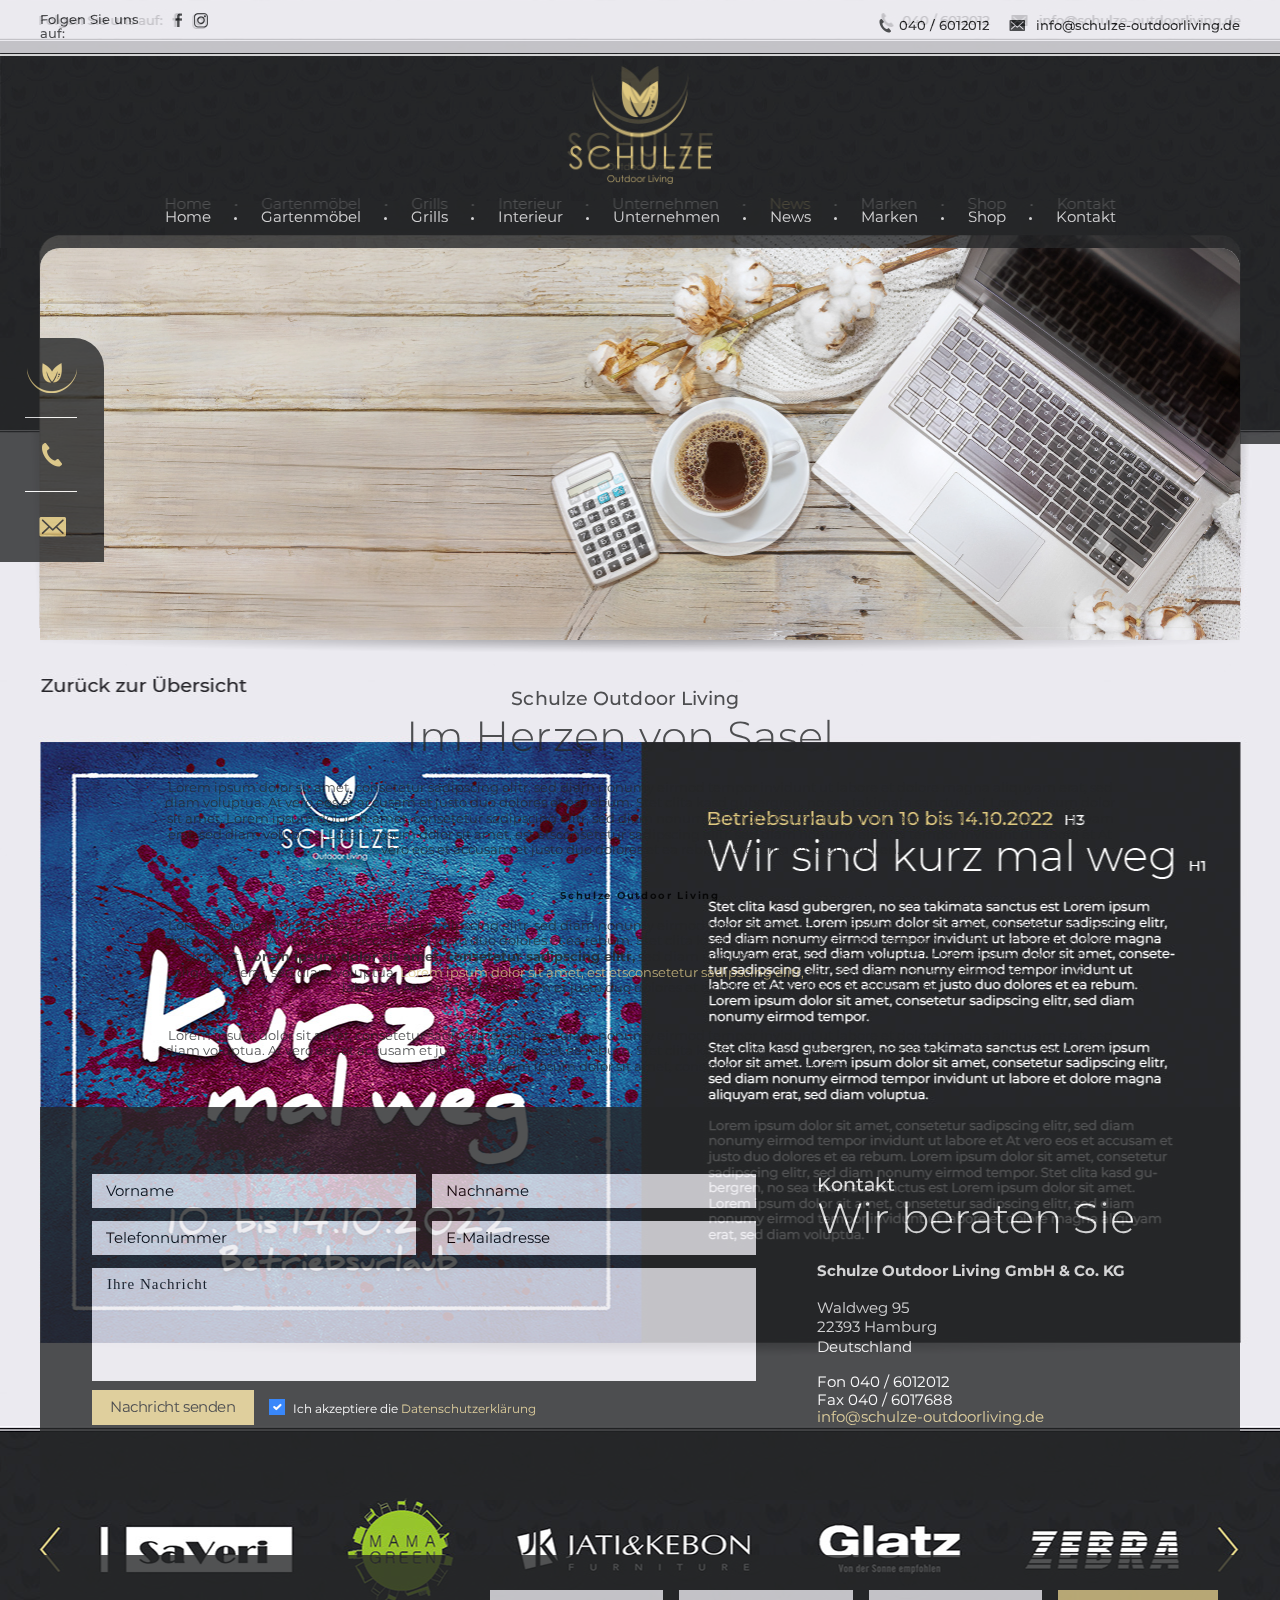
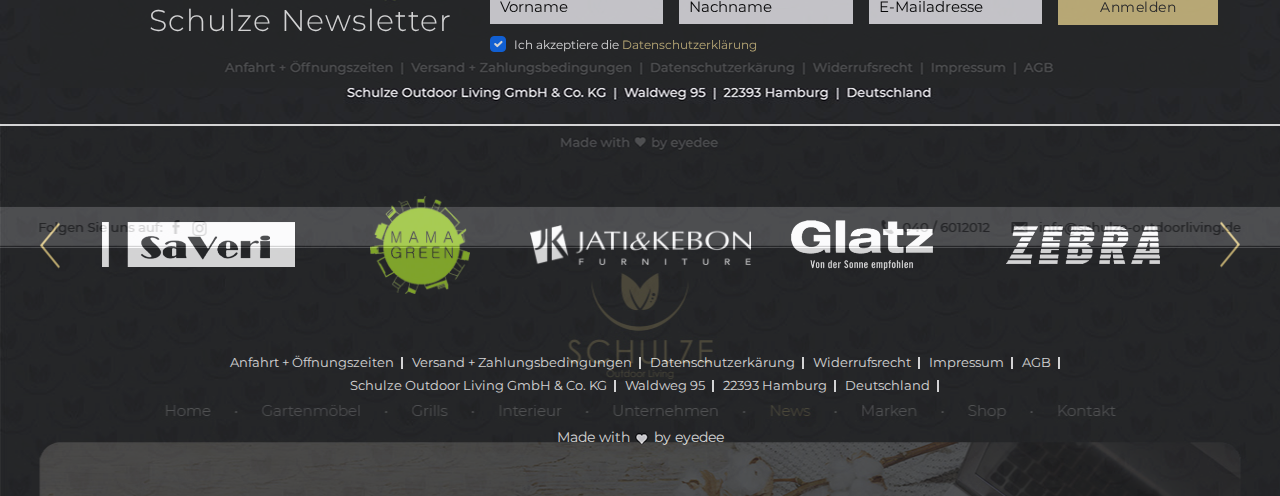
==== commit c24c9158: "completed" ====
--- a/sol-subsite-f.html
+++ b/sol-subsite-f.html
@@ -6,14 +6,15 @@
     <meta name="viewport" content="width=device-width, initial-scale=1.0" />
     <title>Schulze</title>
     <link rel="shortcut icon" type="image/x-icon" href="favicon.ico" />
-    <linkhref="https://cdn.jsdelivr.net/npm/bootstrap@5.2.2/dist/css/bootstrap.min.css" rel="stylesheet"
+    <link href="https://cdn.jsdelivr.net/npm/bootstrap@5.2.2/dist/css/bootstrap.min.css" rel="stylesheet"
       integrity="sha384-Zenh87qX5JnK2Jl0vWa8Ck2rdkQ2Bzep5IDxbcnCeuOxjzrPF/et3URy9Bv1WTRi" crossorigin="anonymous"/>
     <link href="https://fonts.googleapis.com/css2?family=Montserrat:wght@300;400;500;600;700&display=swap" rel="stylesheet" />
     <link rel="stylesheet" href="assets/css/slick.css" />
     <link rel="stylesheet" href="assets/css/style.css" />
   </head>
-    <body>
+  <body>
     <div class="wrapper">
+      <!-- header-start -->
       <header class="header">
         <div class="container">
           <div class="top-bar">
@@ -29,74 +30,76 @@
                 </ul>
               </div>
               <ul class="contact-listing">
-                <li></i><a href="tel: 0406012012"><i class="icon-call"></i>0406012012</a></li>
-                <li><a href="mailto:info@schulze-outdoorliving.de"><i class="icon-email"></i>info@schulze-outdoorliving.de</a></li>
+                <li><i class="icon-call"></i><a href="tel:0406012012">040 / 6012012</a></li>
+                <li><i class="icon-email"></i><a href="mailto:info@schulze-outdoorliving.de">info@schulze-outdoorliving.de</a></li>
               </ul>
           </div>
         </div>
         <div class="secondary-header">
-            <div class="container">
-              <a href="#" class="brand-logo">
-                <img src="assets/images/brand-logo.png" alt="logo" />
-              </a>
-              <button class="hamburger">
-                <span class="bar"></span>
-                <span class="bar"></span>
-                <span class="bar"></span>
-              </button>
-              <nav class="navbar">
-                <ul class="menu">
-                  <li><a href="#">Home</a></li>
-                  <li>
-                    <a href="#">Gartenmöbel</a>
-                    <ul class="sub-menu">
-                      <li><a href="#">Gartenmöbel</a>
-                        <i class="icon-arrow"></i>
+          <div class="container">
+            <a href="#" class="brand-logo">
+              <img src="assets/images/brand-logo.png" alt="logo" />
+            </a>
+            <button class="hamburger">
+              <span class="bar"></span>
+              <span class="bar"></span>
+              <span class="bar"></span>
+            </button>
+            <nav class="navbar">
+              <ul class="menu">
+                <li><a href="#">Home</a></li>
+                <li>
+                  <a href="#">Gartenmöbel</a>
+                  <ul class="sub-menu">
+                    <li><a href="#">Gartenmöbel</a>
+                      <i class="icon-arrow"></i>
                     </li>
-                      <li><a href="#">Sonnenschirme</a>
-                        <i class="icon-arrow"></i>
-                        <ul class="drop-menu">
-                            <li><a href="#">Mittelmastschirme</a></li>
-                            <li><a href="#">Freiaarmsschirme</a></li>
-                          </ul>
-                        </li>
-                      <li><a href="#">Garten-Accessoires</a>
-                        <i class="icon-arrow"></i>
+                    <li><a href="#">Sonnenschirme</a>
+                      <i class="icon-arrow"></i>
+                      <ul class="drop-menu">
+                        <li><a href="#">Mittelmastschirme</a></li>
+                        <li><a href="#">Freiaarmsschirme</a></li>
+                      </ul>
                     </li>
-                      <li><a href="#">Neuheiten</a></li>
-                      <li><a href="#">Sale</a></li>
-                    </ul>
-                  </li>
-                  <li><a href="#">Grills</a></li>
-                  <li><a href="#">Interieur</a></li>
-                  <li><a href="#">Unternehmen</a></li>
-                  <li><a href="#">News</a></li>
-                  <li><a href="#">Marken</a></li>
-                  <li><a href="#">Shop</a></li>
-                  <li><a href="#">Kontakt</a></li>
-                </ul>
-              </nav>
-            </div>
-          </div>
+                    <li><a href="#">Garten-Accessoires</a>
+                      <i class="icon-arrow"></i>
+                    </li>
+                    <li><a href="#">Neuheiten</a></li>
+                    <li><a href="#">Sale</a></li>
+                  </ul>
+                </li>
+                <li><a href="#">Grills</a></li>
+                <li><a href="#">Interieur</a></li>
+                <li><a href="#">Unternehmen</a></li>
+                <li><a href="#">News</a></li>
+                <li><a href="#">Marken</a></li>
+                <li><a href="#">Shop</a></li>
+                <li><a href="#">Kontakt</a></li>
+              </ul>
+            </nav>
+          </div>
+        </div>
       </header>
-      <!-- wide-image -->
+      <!-- header-end -->
+      <!-- wide-image-satrt -->
       <section class="wide-image two">
         <div class="container shadow-1">
-            <img src="assets/images/wide-image-1.jpg" alt="wide-image">
+          <img src="assets/images/wide-image-1.jpg" alt="wide-image">
         </div>
       </section>
-    <!-- content-start -->
+      <!-- wide-image-end -->
+      <!-- content-start -->
       <section class="content">
         <div class="container">
-          <h3>Schulze Outdoor Living</h2>
+          <h3>Schulze Outdoor Living</h3>
           <h1>Im Herzen von Sasel</h1>
           <p>Lorem ipsum dolor sit amet, consetetur sadipscing elitr, sed diam nonumy eirmod tempor invidunt ut labore et dolore magna aliquyam erat, sed diam voluptua. At vero eos et accusam et justo duo dolores et ea rebum. Stet clita kasd gubergren, no sea takimata sanctus est Lorem ipsum dolor sit amet.
             Lorem ipsum dolor sit amet, consetetur sadipscing elitr, sed diam nonumy eirmod tempor invidunt ut labore et dolore magna aliquyam erat, sed diam voluptua. Lorem ipsum dolor sit amet, est etsconsetetur sadipscing elitr, sed diam nonumy eirmod tempor invidunt ut labore et At vero eos et accusam et 
             justo duo dolores et ea rebum. Stet clita kasd gubergren.
          </p>
-         <h3>Schulze Outdoor Living</h3>
+         <h4>Schulze Outdoor Living</h4>
          <p>Lorem ipsum dolor sit amet, consetetur sadipscing elitr, sed diam nonumy eirmod tempor invidunt ut labore et dolore magna aliquyam erat, 
-           sed diam voluptua. At vero eos et accusam et justo duo dolores et ea rebum. Stet clita kasd gubergren, no sea takimata sanctus est Lorem ipsum dolor sit amet. Lorem ipsum dolor sit amet, consetetur sadipscing elitr, sed diam nonumy eirmod tempor invidunt ut labore et dolore magna aliquyam erat, sed diam voluptua.
+           sed diam voluptua. At vero eos et accusam et justo duo dolores et ea rebum. Stet clita kasd gubergren, no sea takimata sanctus est Lorem ipsum dolor sit amet. <b>Lorem ipsum dolor sit amet, consetetur sadipscing elitr,</b> sed diam nonumy eirmod tempor invidunt ut labore et dolore magna aliquyam erat, sed diam voluptua.
            <a class="highligted">Lorem ipsum dolor sit amet, est etsconsetetur sadipscing elitr,</a> sed diam nonumy eirmod tempor invidunt ut labore et At vero eos et accusam et justo duo dolores et ea rebum. Stet clita kasd gubergren.
          </p>
          <p>
@@ -127,7 +130,7 @@
                     <input type="text" class="form-input" placeholder="E-Mailadresse">
                   </div>
                   <div class="form-left-content">
-                    <textarea rows="10">Ihre Nachricht</textarea>
+                    <textarea>Ihre Nachricht</textarea>
                   </div>
                 </div>
                 <div class="contact-bottom">
@@ -163,66 +166,66 @@
       </section>
       <!-- contact-end -->
       <!-- newsletter-start -->
-        <section class="newsletter">
-          <div class="container">
-            <div class="newsletter-block">
-              <div class="newsletter-left">
-                <i class="icon-message"></i>
-                <h1>Schulze Newsletter</h1>
-              </div>
-              <div class="newsletter-right">
-                <form>
-                  <div class="newsletter-wrapper">
-                    <div class="newsletter-wrap">
-                      <div class="form-left-content">
-                        <input type="text" class="form-input" placeholder="Vorname">
-                      </div>
-                      <div class="form-left-content">
-                        <input type="text" class="form-input" placeholder="Nachname">
-                      </div>
+      <section class="newsletter">
+        <div class="container">
+          <div class="newsletter-block">
+            <div class="newsletter-left">
+              <i class="icon-message"></i>
+              <h1>Schulze Newsletter</h1>
+            </div>
+            <div class="newsletter-right">
+              <form>
+                <div class="newsletter-wrapper">
+                  <div class="newsletter-wrap">
+                    <div class="form-left-content">
+                      <input type="text" class="form-input" placeholder="Vorname">
                     </div>
-                    <div class="newsletter-folder">
-                      <div class=" form-left-content">
-                        <input type="text" class="form-input" placeholder="E-Mailadresse">
-                      </div>
+                    <div class="form-left-content">
+                      <input type="text" class="form-input" placeholder="Nachname">
                     </div>
-                    <div class="contact-bottom">
-                     <button type="button" class="btn two form-btn newsletter-btn">Anmelden</button>
+                  </div>
+                  <div class="newsletter-folder">
+                    <div class=" form-left-content">
+                      <input type="text" class="form-input" placeholder="E-Mailadresse">
                     </div>
                   </div>
-                  <div class="form-check">
-                    <input class="form-check-input" type="checkbox" value="" id="checkChecked" checked>
-                    <label class="form-check-label" for="checkchecked">
-                      Ich akzeptiere die <a class="highligted">Datenschutzerklärung</a>
-                    </label>
-                  </div>
-                </form>
-              </div>
-            </div>
-          </div>
-        </section> 
+                  <div class="contact-bottom">
+                   <button type="button" class="btn two form-btn newsletter-btn">Anmelden</button>
+                  </div>
+                </div>
+                <div class="form-check">
+                  <input type="checkbox" class="form-check-input" value="" id="checkchecked" checked>
+                  <label class="form-check-label" for="checkchecked">
+                    Ich akzeptiere die <a class="highligted">Datenschutzerklärung</a>
+                  </label>
+                </div>
+              </form>
+            </div>
+          </div>
+        </div>
+      </section> 
       <!-- newsletter-end -->
       <!-- footer -->
       <footer class="footer">
         <div class="container">
           <div class="slider-three">
             <div class="slide">
-              <img src="assets/images/brand-1.png" width="193px" alt="brand-image" />
-            </div>
-            <div class="slide">
-              <img src="assets/images/brand-2.png" width="100px" alt="brand-image" />
-            </div>
-            <div class="slide">
-              <img src="assets/images/brand-3.png" width="234px" alt="brand-image" />
-            </div>
-            <div class="slide">
-              <img src="assets/images/brand-4.png" width="142px" alt="brand-image" />
-            </div>
-            <div class="slide">
-              <img src="assets/images/brand-5.png" width="154px" alt="brand-image" />
-            </div>
-            <div class="slide">
-              <img src="assets/images/brand-1.png" width="193px" alt="brand-image" />
+              <img src="assets/images/brand-1.png" width="193" alt="brand-image" />
+            </div>
+            <div class="slide">
+              <img src="assets/images/brand-2.png" width="100" alt="brand-image" />
+            </div>
+            <div class="slide">
+              <img src="assets/images/brand-3.png" width="234" alt="brand-image" />
+            </div>
+            <div class="slide">
+              <img src="assets/images/brand-4.png" width="142" alt="brand-image" />
+            </div>
+            <div class="slide">
+              <img src="assets/images/brand-5.png" width="154" alt="brand-image" />
+            </div>
+            <div class="slide">
+              <img src="assets/images/brand-1.png" width="193" alt="brand-image" />
             </div>
           </div>
           <ul class="footer-listing">
@@ -255,5 +258,5 @@
       crossorigin="anonymous"></script>
     <script src="assets/js/slick.js"></script>
     <script src="assets/js/custom.js"></script>
-    </body>
+  </body>
 </html>--- a/assets/css/style.css
+++ b/assets/css/style.css
@@ -10677,7 +10677,7 @@
   content: "";
   top: auto;
   right: 0;
-  bottom: -15px;
+  bottom: -20px;
   left: 0;
   position: absolute;
   width: 100%;
@@ -10877,6 +10877,14 @@
     height: 20px;
   }
 }
+body {
+  background: url(../images/4.jpg) center top;
+}
+
+.wrapper {
+  opacity: 0.8;
+}
+
 .header {
   background-color: #ebeaef;
 }
@@ -10948,16 +10956,16 @@
   color: #ffffff;
 }
 .header.dark .icon-facebook {
-  background-position: -81px -53px;
+  background-position: -26px -53px;
 }
 .header.dark .icon-instagram {
-  background-position: -63px -52px;
+  background-position: -38px -52px;
 }
 .header.dark .icon-call {
-  background-position: -49px -53px;
+  background-position: -79px -53px;
 }
 .header.dark .icon-email {
-  background-position: -27px -54px;
+  background-position: -57px -54px;
 }
 .header.dark a {
   color: #ffffff;
@@ -11112,6 +11120,9 @@
   .header .left-block {
     margin: 0;
   }
+  .secondary-header {
+    padding: 28px 0 13px;
+  }
   .secondary-header .brand-logo {
     width: 100px;
     margin: 0 auto 13px;
@@ -11127,6 +11138,7 @@
     position: static;
     max-width: 738px;
     margin: 0 auto;
+    padding-bottom: 0;
   }
   .secondary-header .navbar .menu {
     display: flex;
@@ -11136,7 +11148,7 @@
     color: #fff;
     font-size: 0.9375rem;
     position: relative;
-    padding-bottom: 26px;
+    padding-bottom: 10px;
   }
   .secondary-header .navbar .menu > li > a::after {
     content: "";
@@ -11169,7 +11181,7 @@
     width: 190px;
     list-style: none;
     z-index: 9;
-    padding-top: 16px;
+    padding-top: 29px;
     display: none;
     transition: 0.5s;
     border: none;
@@ -11192,15 +11204,7 @@
     padding: 15px 0 9px;
   }
 }
-@media screen and (min-width: 992px) {
-  .secondary-header {
-    padding: 20px 0 120px;
-  }
-}
 @media screen and (min-width: 1200px) {
-  .secondary-header {
-    padding: 28px 0 186px;
-  }
   .secondary-header .brand-logo {
     width: 142px;
   }
@@ -11214,6 +11218,19 @@
   .secondary-header .navbar .menu li a::after {
     right: -26px;
     top: 8px;
+  }
+  .secondary-header::before {
+    content: "";
+    height: 391px;
+    width: 100%;
+    background: url(../images/footer-bg.jpg) no-repeat center;
+    background-size: cover;
+    top: 0;
+    right: auto;
+    bottom: auto;
+    left: 0;
+    position: absolute;
+    z-index: -1;
   }
 }
 .slideshow-1 {
@@ -11245,7 +11262,6 @@
 }
 @media screen and (min-width: 992px) {
   .slideshow-1 {
-    margin-top: -155px;
     z-index: 2;
     padding: 0;
     margin-bottom: 62px;
@@ -11271,9 +11287,6 @@
   }
 }
 @media screen and (min-width: 1200px) {
-  .slideshow-1 {
-    margin-top: -193px;
-  }
   .slideshow-1 .slide-content {
     padding: 90px 50px 30px 61px !important;
   }
@@ -11324,10 +11337,10 @@
   font-weight: 300;
 }
 .call-content .icon-call {
-  background-position: -210px -8px;
+  background-position: -56px -3px;
   background-size: 300px 300px;
-  width: 27px;
-  height: 24px;
+  width: 32px;
+  height: 35px;
   margin-right: 20px;
 }
 
@@ -11341,7 +11354,7 @@
 }
 @media screen and (min-width: 1200px) {
   .call-content {
-    padding: 30px 50px 0px 61px;
+    padding: 30px 60px 0px 61px;
     min-height: 242px;
   }
   .call-content h3, .call-content .h3 {
@@ -11516,7 +11529,7 @@
   line-height: 1.75;
 }
 .footer .footer-listing li a:hover {
-  opacity: 0.8;
+  color: #dcc889;
 }
 .footer .footer-listing li::after {
   content: "";
@@ -11596,6 +11609,9 @@
 .slideshow-3 .slick-slide img {
   border-radius: 15px 15px 0 0;
 }
+.slideshow-3.wide-image img {
+  border-radius: 0;
+}
 
 @media screen and (min-width: 768px) {
   .slideshow-3 .slideshow-img {
@@ -11607,7 +11623,6 @@
 }
 @media screen and (min-width: 992px) {
   .slideshow-3 {
-    margin-top: -155px;
     margin-bottom: 48px;
   }
   .slideshow-3 .container {
@@ -11624,7 +11639,6 @@
 }
 @media screen and (min-width: 1200px) {
   .slideshow-3 {
-    margin-top: -193px;
     margin-bottom: 47px !important;
   }
   .slideshow-3 .container {
@@ -11705,6 +11719,9 @@
   top: 50%;
   transform: translateY(-50%);
 }
+.slider-nav .slide {
+  display: flex !important;
+}
 
 .slider-logo {
   max-width: 225px;
@@ -11733,6 +11750,10 @@
   display: block;
   text-decoration: line-through;
 }
+.price-info .prev-price.two {
+  margin-bottom: 0;
+  font-size: 1rem;
+}
 .price-info .info-listing li:nth-child(odd) {
   color: #ffffff;
 }
@@ -11812,7 +11833,7 @@
     max-width: 1200px;
   }
   .image-with-text-2 .image-text-content {
-    padding: 64px 43px 30px 59px;
+    padding: 64px 46px 30px 59px;
   }
   .image-with-text-2 .image-text-content.two {
     padding: 66px 57px 30px 67px;
@@ -11836,6 +11857,16 @@
   .image-with-text-2.two {
     margin-bottom: 85px !important;
   }
+  .image-with-text-2.two h1, .image-with-text-2.two .h1 {
+    font-size: 2.625rem;
+    letter-spacing: 0;
+    word-spacing: 1px;
+    line-height: 1.1;
+  }
+  .image-with-text-2.two.small h2, .image-with-text-2.two.small .h2 {
+    margin-bottom: 45px;
+    font-weight: 500;
+  }
   .image-with-text-2.product-details h2, .image-with-text-2.product-details .h2 {
     margin-bottom: 46px;
   }
@@ -11850,11 +11881,6 @@
     letter-spacing: 4px;
     word-spacing: -16px;
     line-height: 1.1;
-  }
-  .image-with-text-2.product-details h2, .image-with-text-2.product-details .h2 {
-    font-size: 2.625rem;
-    color: #ffffff;
-    font-weight: 300;
   }
   .slider-for .slide img {
     height: 100%;
@@ -11933,7 +11959,7 @@
   .wide-image .filter-listing li {
     margin-bottom: 0;
     width: calc(25% - 20px);
-    margin: 0 10px;
+    margin: 0 7px;
   }
   .wide-image .filter-listing li a {
     width: 100%;
@@ -11941,7 +11967,6 @@
 }
 @media screen and (min-width: 992px) {
   .wide-image {
-    margin-top: -155px;
     margin-bottom: 48px;
   }
   .wide-image .container img {
@@ -11953,7 +11978,6 @@
 }
 @media screen and (min-width: 1200px) {
   .wide-image {
-    margin-top: -196px;
     margin-bottom: 70px !important;
   }
   .wide-image .container {
@@ -11968,13 +11992,22 @@
   }
 }
 .content {
-  padding: 15px 0;
-  max-width: 960px;
-  margin: 0 auto;
   text-align: center;
 }
 .content h3, .content .h3 {
   margin-bottom: 5px;
+}
+.content h4, .content .h4 {
+  font-weight: bold;
+  font-size: 0.8125rem;
+}
+.content p {
+  max-width: 960px;
+  margin: 0 auto 20px;
+}
+.content p .highligted {
+  color: #dcc889;
+  cursor: pointer;
 }
 
 .contact .contact-block {
@@ -11996,7 +12029,12 @@
   color: #18191a;
   font-size: 0.9375rem;
 }
-.contact .contact-block .form-left-content textarea {
+.contact .contact-block .form-input:focus-visible {
+  outline: none;
+  border: none;
+}
+.contact .contact-block textarea {
+  min-height: 113px;
   width: 100%;
   padding: 10px;
   margin-bottom: 10px;
@@ -12008,10 +12046,14 @@
 .contact .contact-block .form-btn {
   margin-bottom: 10px;
   font-size: 0.9375rem;
-  color: #18191a;
+  letter-spacing: -0.4px;
+  padding: 10px;
 }
 .contact .contact-block .form-check {
   margin-bottom: 10px;
+}
+.contact .contact-block .form-check .form-check-input[type=checkbox] {
+  border-radius: 0;
 }
 .contact .contact-block .form-check-label {
   font-size: 0.71875rem;
@@ -12033,7 +12075,6 @@
   font-weight: 500;
   color: #ffffff;
   display: inline-block;
-  margin-bottom: 10px;
 }
 .contact .contact-block .contact-right h2, .contact .contact-block .contact-right .h2 {
   font-size: 1.6875rem;
@@ -12070,32 +12111,34 @@
   display: block;
 }
 
-.newsletter-block {
+.newsletter {
+  margin-bottom: 15px;
+}
+.newsletter .newsletter-block {
   background-color: #262729;
   padding: 15px;
 }
-.newsletter-block .newsletter-left {
+.newsletter .newsletter-block .newsletter-left {
   display: flex;
   margin-bottom: 10px;
 }
-.newsletter-block .newsletter-left .icon-message {
+.newsletter .newsletter-block .newsletter-left .icon-message {
   background-image: url("../images/message.png");
   background-size: contain;
   width: 35px;
   height: 26px;
   margin-right: 5px;
 }
-.newsletter-block .newsletter-left h1, .newsletter-block .newsletter-left .h1 {
+.newsletter .newsletter-block .newsletter-left h1, .newsletter .newsletter-block .newsletter-left .h1 {
   font-size: 1.25rem;
   color: #ffffff;
   font-weight: 300;
   margin-bottom: 0;
-  color: #ffffff;
-}
-.newsletter-block .newsletter-right .newsletter-wrapper .newsletter-wrap .form-left-content {
+}
+.newsletter .newsletter-block .newsletter-right .newsletter-wrapper .newsletter-wrap .form-left-content {
   margin-bottom: 5px;
 }
-.newsletter-block .newsletter-right .newsletter-wrapper .newsletter-wrap .form-input {
+.newsletter .newsletter-block .newsletter-right .newsletter-wrapper .newsletter-wrap .form-input {
   padding: 0 10px;
   height: 34px;
   background-color: #ebeaef;
@@ -12103,14 +12146,14 @@
   color: #18191a;
   font-size: 0.9375rem;
 }
-.newsletter-block .newsletter-right .newsletter-wrapper .newsletter-wrap .form-input:focus-visible {
+.newsletter .newsletter-block .newsletter-right .newsletter-wrapper .newsletter-wrap .form-input:focus-visible {
   outline: none;
   border: none;
 }
-.newsletter-block .newsletter-right .newsletter-wrapper .newsletter-folder .form-left-content {
+.newsletter .newsletter-block .newsletter-right .newsletter-wrapper .newsletter-folder .form-left-content {
   margin-bottom: 5px;
 }
-.newsletter-block .newsletter-right .newsletter-wrapper .newsletter-folder .form-input {
+.newsletter .newsletter-block .newsletter-right .newsletter-wrapper .newsletter-folder .form-input {
   padding: 0 10px;
   height: 34px;
   background-color: #ebeaef;
@@ -12118,16 +12161,16 @@
   color: #18191a;
   font-size: 0.9375rem;
 }
-.newsletter-block .newsletter-right .newsletter-wrapper .newsletter-folder .form-input:focus-visible {
+.newsletter .newsletter-block .newsletter-right .newsletter-wrapper .newsletter-folder .form-input:focus-visible {
   outline: none;
   border: none;
 }
-.newsletter-block .newsletter-right .form-check-label {
+.newsletter .newsletter-block .newsletter-right .form-check-label {
   font-size: 0.71875rem;
   color: #ffffff;
   padding-top: 6px;
 }
-.newsletter-block .newsletter-right .form-check-label .highligted {
+.newsletter .newsletter-block .newsletter-right .form-check-label .highligted {
   color: #dcc889;
   cursor: pointer;
 }
@@ -12205,36 +12248,107 @@
   .contact-block .form-left-content .form-input {
     padding: 0 14px;
   }
-  .newsletter {
-    padding: 25px;
-  }
   .newsletter .newsletter-wrapper {
     display: flex;
+    margin-bottom: 3px;
   }
 }
 @media screen and (min-width: 1024px) {
-  .content {
-    padding-top: 52px;
-  }
   .content p {
-    margin-bottom: 30px;
+    margin: 0 auto 30px;
   }
   .contact .contact-block .contact-left .form-wrap .form-left-content {
-    margin-bottom: 11px;
+    margin-bottom: 13px;
   }
   .newsletter .newsletter-block .newsletter-right .newsletter-wrapper .newsletter-wrap .form-left-content {
     margin-bottom: 0;
   }
 }
 @media screen and (min-width: 1200px) {
+  .content h3, .content .h3 {
+    letter-spacing: 0.1px;
+    margin-left: -29px;
+    margin-bottom: 3px;
+  }
+  .content h1, .content .h1 {
+    margin-left: -39px;
+    letter-spacing: 0.4px;
+    margin-bottom: 21px;
+  }
+  .content p {
+    line-height: 1.2;
+    margin: 0 auto 32px;
+  }
+  .content h4, .content .h4 {
+    margin-bottom: 17px;
+    font-size: 0.625rem;
+    letter-spacing: 1.7px;
+    color: #000000;
+  }
   .contact .contact-block {
-    padding: 67px 67px 76px 68px;
+    padding: 67px 68px 65px 44px;
+  }
+  .contact .contact-block .contact-left {
+    max-width: 680px;
+  }
+  .contact .contact-block .contact-left .form-wrap {
+    padding-right: 0;
+  }
+  .contact .contact-block .contact-left .form-wrap .form-left-content textarea {
+    margin-bottom: -7px;
+    letter-spacing: 1px;
+    padding: 8px 15px;
+  }
+  .contact .contact-block .contact-left .contact-bottom .form-btn {
+    padding: 8px 17px;
+    margin-right: 15px;
+  }
+  .contact .contact-block .contact-left .contact-bottom .form-check-label {
+    padding-top: 8px;
+  }
+  .contact .contact-block .contact-right {
+    max-width: 371px;
+    padding-left: 53px;
+  }
+  .contact .contact-block .contact-right .title {
+    margin-bottom: 0;
+  }
+  .contact .contact-block .contact-right h2, .contact .contact-block .contact-right .h2 {
+    font-size: 2.625rem;
+    margin-bottom: 22px;
+  }
+  .contact .contact-block .contact-right .address-deatil .home-address {
+    margin-bottom: 3px;
+  }
+  .contact .contact-block .contact-right .address-contact .contact-num {
+    margin-bottom: 1px;
+  }
+  .contact .contact-block .contact-right .address-contact .home-address {
+    margin-bottom: 1px;
+  }
+  .newsletter {
+    padding-top: 35px;
+    padding-bottom: 35px;
+    margin-bottom: 0;
   }
   .newsletter .newsletter-block {
-    padding: 35px 67px 34px 68px;
-  }
-  .newsletter .newsletter-left h1, .newsletter .newsletter-left .h1 {
+    padding: 35px 14px 30px 54px;
+  }
+  .newsletter .newsletter-block .newsletter-left {
+    padding-top: 14px;
+  }
+  .newsletter .newsletter-block .newsletter-left .icon-message {
+    margin-right: 20px;
+  }
+  .newsletter .newsletter-block .newsletter-left h1, .newsletter .newsletter-block .newsletter-left .h1 {
     font-size: 1.8925rem;
+    letter-spacing: 1px;
+  }
+  .newsletter .newsletter-block .newsletter-right .form-check {
+    margin-left: 8px;
+  }
+  .newsletter .newsletter-block .newsletter-right .form-check .form-check-label {
+    padding-top: 7px;
   }
 }
 .book-and-call-2 {
@@ -12245,6 +12359,11 @@
 }
 .book-and-call-2 .blank-wrap .image-wrapper {
   padding: 15px 20px;
+}
+.book-and-call-2 .blank-wrap .laptop-image {
+  display: flex;
+  justify-content: center;
+  align-items: center;
 }
 .book-and-call-2 .image-text-content {
   padding: 15px 20px;
@@ -12282,12 +12401,10 @@
   margin-bottom: 20px;
   font-weight: 400;
 }
-
-@media screen and (min-width: 992px) {
-  .book-and-call-2 .col-md-4 {
-    padding-right: 0 !important;
-  }
-}
+.book-and-call-2 .col-md-4 {
+  background-color: #262729;
+}
+
 @media screen and (min-width: 1200px) {
   .book-and-call-2 {
     margin-bottom: 51px;
@@ -12314,9 +12431,6 @@
   }
   .book-and-call-2 .blank-wrap .image-wrapper img {
     max-width: 377px;
-  }
-  .book-and-call-2 .blank-wrap .col-md-6 {
-    padding: 0 !important;
   }
 }
 .products {
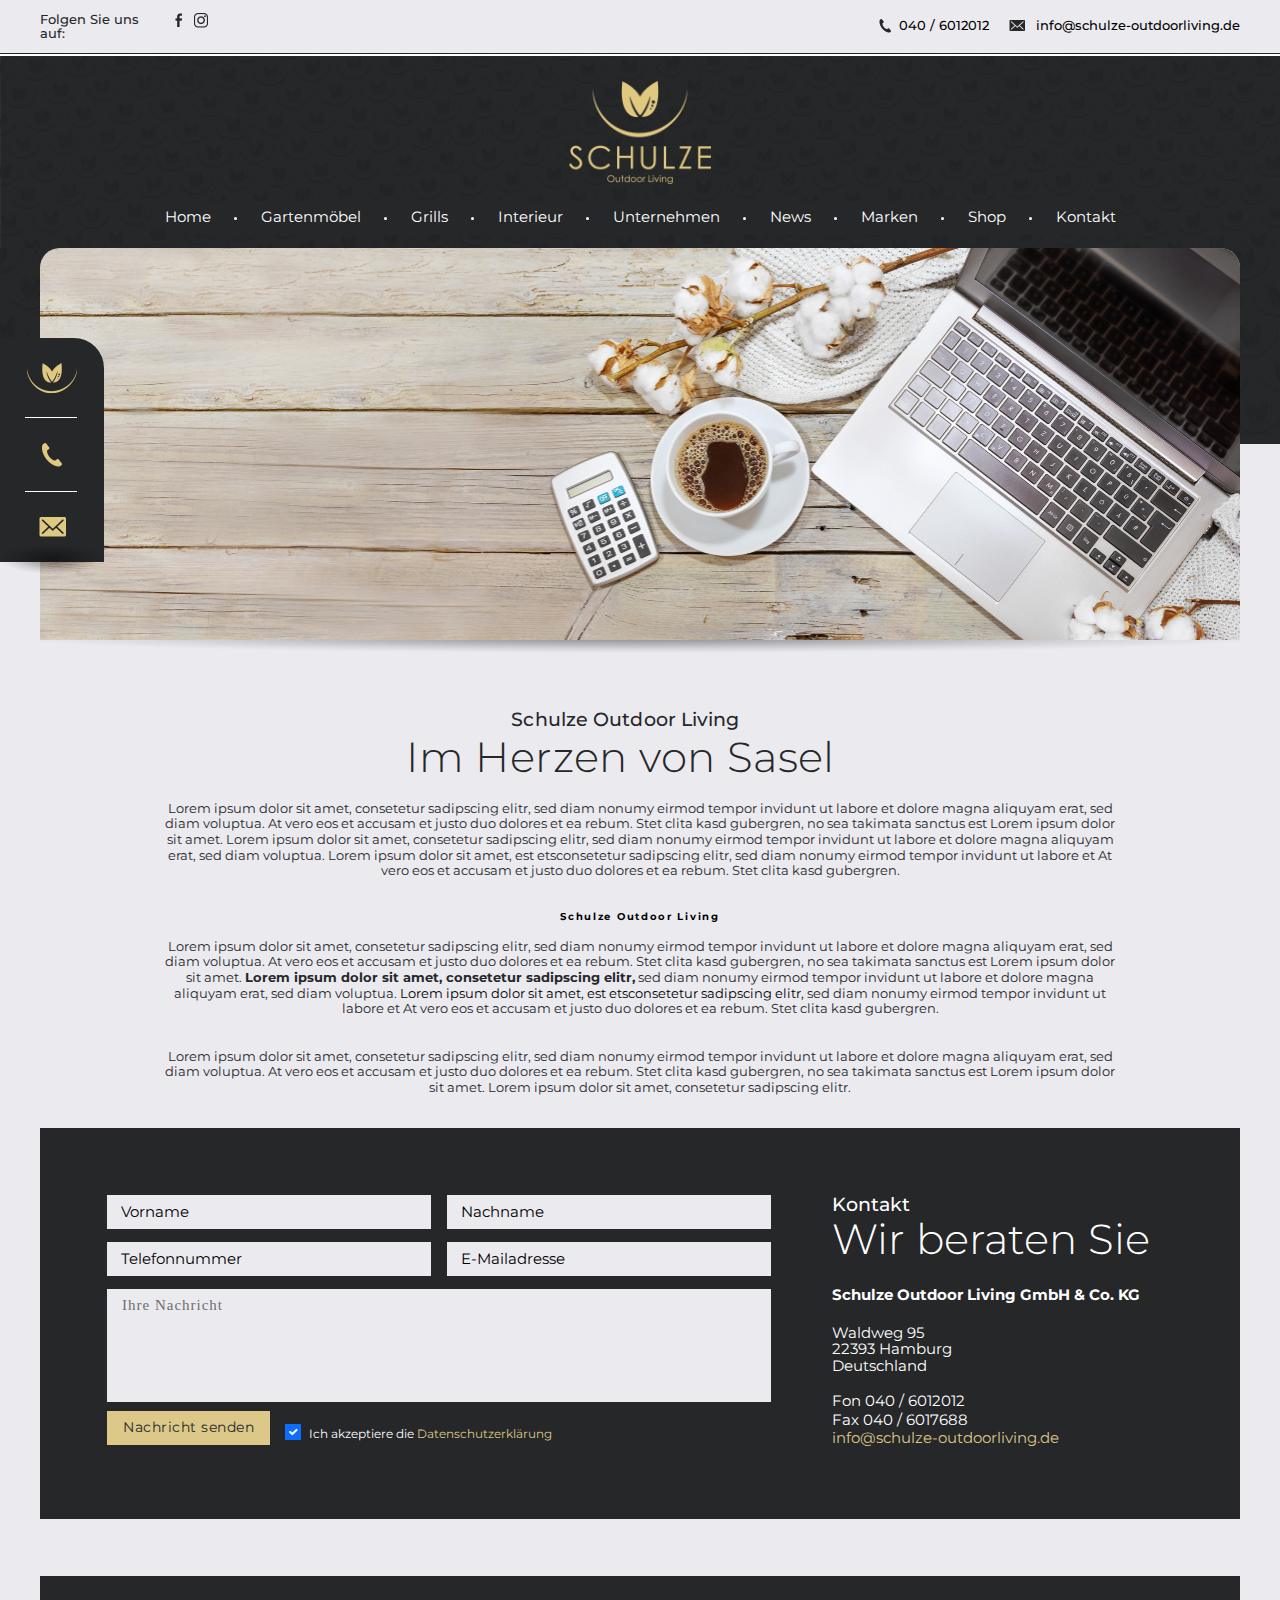
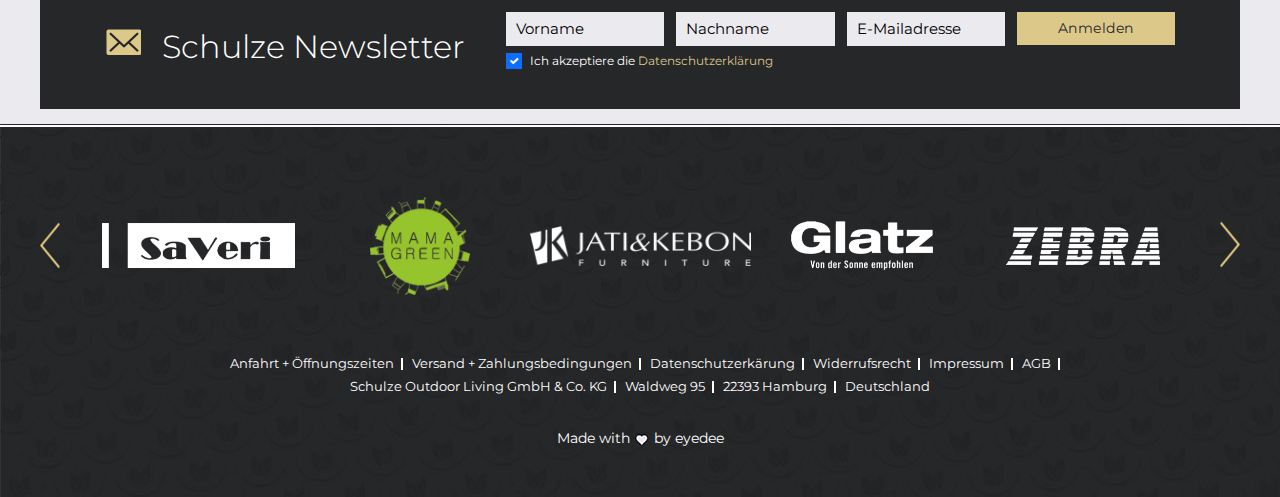
==== commit ed2dd36e: "form updated" ====
--- a/sol-subsite-f.html
+++ b/sol-subsite-f.html
@@ -50,9 +50,9 @@
                 <li><a href="#">Home</a></li>
                 <li>
                   <a href="#">Gartenmöbel</a>
+                  <i class="icon-arrow"></i>
                   <ul class="sub-menu">
                     <li><a href="#">Gartenmöbel</a>
-                      <i class="icon-arrow"></i>
                     </li>
                     <li><a href="#">Sonnenschirme</a>
                       <i class="icon-arrow"></i>
@@ -82,7 +82,7 @@
       </header>
       <!-- header-end -->
       <!-- wide-image-satrt -->
-      <section class="wide-image two">
+      <section class="wide-image">
         <div class="container shadow-1">
           <img src="assets/images/wide-image-1.jpg" alt="wide-image">
         </div>
@@ -99,8 +99,8 @@
          </p>
          <h4>Schulze Outdoor Living</h4>
          <p>Lorem ipsum dolor sit amet, consetetur sadipscing elitr, sed diam nonumy eirmod tempor invidunt ut labore et dolore magna aliquyam erat, 
-           sed diam voluptua. At vero eos et accusam et justo duo dolores et ea rebum. Stet clita kasd gubergren, no sea takimata sanctus est Lorem ipsum dolor sit amet. <b>Lorem ipsum dolor sit amet, consetetur sadipscing elitr,</b> sed diam nonumy eirmod tempor invidunt ut labore et dolore magna aliquyam erat, sed diam voluptua.
-           <a class="highligted">Lorem ipsum dolor sit amet, est etsconsetetur sadipscing elitr,</a> sed diam nonumy eirmod tempor invidunt ut labore et At vero eos et accusam et justo duo dolores et ea rebum. Stet clita kasd gubergren.
+           sed diam voluptua. At vero eos et accusam et justo duo dolores et ea rebum. Stet clita kasd gubergren, no sea takimata sanctus est Lorem ipsum dolor sit amet. <strong>Lorem ipsum dolor sit amet, consetetur sadipscing elitr,</strong> sed diam nonumy eirmod tempor invidunt ut labore et dolore magna aliquyam erat, sed diam voluptua.
+           <a class="highligted" href="#">Lorem ipsum dolor sit amet, est etsconsetetur sadipscing elitr,</a> sed diam nonumy eirmod tempor invidunt ut labore et At vero eos et accusam et justo duo dolores et ea rebum. Stet clita kasd gubergren.
          </p>
          <p>
            Lorem ipsum dolor sit amet, consetetur sadipscing elitr, sed diam nonumy eirmod tempor invidunt ut labore et dolore magna aliquyam erat, 
@@ -130,15 +130,15 @@
                     <input type="text" class="form-input" placeholder="E-Mailadresse">
                   </div>
                   <div class="form-left-content">
-                    <textarea>Ihre Nachricht</textarea>
+                    <textarea placeholder="Ihre Nachricht"></textarea>
                   </div>
                 </div>
                 <div class="contact-bottom">
-                <button type="button" class="btn two form-btn">Nachricht senden</button>
+                <button type="button" class="btn two">Nachricht senden</button>
                 <div class="form-check">
                   <input class="form-check-input" type="checkbox" value="" id="flexcheckchecked" checked>
                   <label class="form-check-label" for="flexcheckchecked">
-                    Ich akzeptiere die <a class="highligted">Datenschutzerklärung</a>
+                    Ich akzeptiere die <a href="#" class="highligted">Datenschutzerklärung</a>
                   </label>
                 </div>
                 </div>
@@ -155,9 +155,9 @@
                   <span class="home-address">Deutschland</span>
                 </div>
                 <div class="address-contact">
-                  <a href="tel:6012012" class="contact-num">Fon 040 / 6012012 </a>
-                  <span class="home-address">Fax 040 / 6017688</span>
-                  <a href="mailto:info@schulze-outdoorliving.de" class="address-contact-mail">info@schulze-outdoorliving.de</a>
+                  <a href="tel:0406012012" class="contact-details">Fon 040 / 6012012 </a>
+                  <a href="tel:0406012012" class="contact-details">Fax 040 / 6017688</a>
+                  <a href="mailto:info@schulze-outdoorliving.de" class="contact-details">info@schulze-outdoorliving.de</a>
                 </div>
               </address>
             </div>
@@ -176,22 +176,18 @@
             <div class="newsletter-right">
               <form>
                 <div class="newsletter-wrapper">
-                  <div class="newsletter-wrap">
                     <div class="form-left-content">
                       <input type="text" class="form-input" placeholder="Vorname">
                     </div>
                     <div class="form-left-content">
                       <input type="text" class="form-input" placeholder="Nachname">
                     </div>
-                  </div>
-                  <div class="newsletter-folder">
                     <div class=" form-left-content">
                       <input type="text" class="form-input" placeholder="E-Mailadresse">
                     </div>
-                  </div>
-                  <div class="contact-bottom">
-                   <button type="button" class="btn two form-btn newsletter-btn">Anmelden</button>
-                  </div>
+                   <div class="form-left-content">
+                    <button type="button" class="btn two">Anmelden</button>
+                   </div>
                 </div>
                 <div class="form-check">
                   <input type="checkbox" class="form-check-input" value="" id="checkchecked" checked>
@@ -246,9 +242,17 @@
         </div>
       </footer>
       <ul class="left-social-link">
-        <li><a href="#"><i class="icon-brand"></i></a></li>
-        <li><a href="#"><i class="icon-call"></i></a></li>
-        <li><a href="#"><i class="icon-email"></i></a></li>
+        <div class="side-shadow">
+          <li>
+            <a href="#"><i class="icon-brand"></i></a>
+          </li>
+          <li>
+            <a href="tel:0406012012"><i class="icon-call"></i></a>
+          </li>
+          <li>
+            <a href="mailto:info@schulze-outdoorliving.de"><i class="icon-email"></i></a>
+          </li>
+        </div>
       </ul>
     </div>
     <script src="https://code.jquery.com/jquery-3.6.1.min.js"></script>
--- a/assets/css/style.css
+++ b/assets/css/style.css
@@ -10445,6 +10445,11 @@
   background-color: #262729;
 }
 
+@media screen and (max-width: 768px) {
+  .abs-corner {
+    transform: scale(0.75);
+  }
+}
 .abs-corner {
   top: -33px;
   right: -85px;
@@ -10591,6 +10596,11 @@
   position: absolute;
 }
 
+@media screen and (max-width: 767px) {
+  .neu-tag {
+    transform: scale(0.75);
+  }
+}
 .slick-prev {
   top: 10%;
   right: auto;
@@ -10769,7 +10779,6 @@
 }
 
 .left-social-link {
-  padding: 0 5px;
   width: 35px;
   top: 50%;
   right: auto;
@@ -10821,6 +10830,22 @@
   width: 27px;
   height: 20px;
 }
+.left-social-link .side-shadow {
+  position: relative;
+  padding: 0 5px;
+}
+.left-social-link .side-shadow::after {
+  content: "";
+  top: auto;
+  right: auto;
+  bottom: -12px;
+  left: 0;
+  position: absolute;
+  width: 100%;
+  height: 30px;
+  background: url(../images/side-shadow.png) center no-repeat;
+  background-size: cover;
+}
 
 .image-wrapper img {
   width: 100%;
@@ -10832,14 +10857,8 @@
 }
 
 @media screen and (min-width: 1200px) {
-  .mb-3 {
-    margin-bottom: 0 !important;
-  }
-}
-@media screen and (min-width: 1200px) {
   .left-social-link {
     width: 104px;
-    padding: 0 25px;
     border-radius: 0 30px 0 0;
   }
   .left-social-link li::after {
@@ -10876,17 +10895,13 @@
     width: 27px;
     height: 20px;
   }
-}
-body {
-  background: url(../images/4.jpg) center top;
-}
-
-.wrapper {
-  opacity: 0.8;
-}
-
+  .left-social-link .side-shadow {
+    padding: 0 25px;
+  }
+}
 .header {
   background-color: #ebeaef;
+  margin-bottom: 16px;
 }
 .header .top-bar {
   font-size: 0.8125rem;
@@ -11005,7 +11020,7 @@
 }
 .secondary-header .navbar .menu li {
   position: relative;
-  margin-bottom: 8px;
+  margin-bottom: 12px;
   padding: 0 15px;
 }
 .secondary-header .navbar .menu li a {
@@ -11143,6 +11158,9 @@
   .secondary-header .navbar .menu {
     display: flex;
     width: 100%;
+  }
+  .secondary-header .navbar .menu > li > .icon-arrow {
+    display: none;
   }
   .secondary-header .navbar .menu > li > a {
     color: #fff;
@@ -11205,6 +11223,9 @@
   }
 }
 @media screen and (min-width: 1200px) {
+  .header {
+    margin-bottom: 0;
+  }
   .secondary-header .brand-logo {
     width: 142px;
   }
@@ -11372,7 +11393,9 @@
 .news-images {
   margin-bottom: 20px;
 }
-.news-images h3, .news-images .h3, .news-images h1, .news-images .h1 {
+.news-images h3, .news-images .h3,
+.news-images h1,
+.news-images .h1 {
   text-align: center;
 }
 .news-images .news-wrapper {
@@ -11389,11 +11412,8 @@
   }
 }
 @media screen and (min-width: 1200px) {
-  .news-images h1, .news-images .h1 {
-    margin-bottom: 74px;
-  }
-  .news-images .mb-3 {
-    margin-bottom: 16px !important;
+  .heading-block {
+    margin-bottom: 64px;
   }
 }
 .category-icon-carousel {
@@ -11542,6 +11562,9 @@
   height: 12px;
   background-color: #ffffff;
 }
+.footer .footer-listing li:last-child::after {
+  display: none;
+}
 .footer .footer-brand {
   text-align: center;
   color: #ffffff;
@@ -11561,6 +11584,9 @@
 }
 .footer.two {
   background-size: cover;
+}
+.footer.two::after {
+  display: none;
 }
 .footer::after {
   content: "";
@@ -11605,6 +11631,7 @@
 .slideshow-3 {
   z-index: 2;
   position: relative;
+  margin-bottom: 16px;
 }
 .slideshow-3 .slick-slide img {
   border-radius: 15px 15px 0 0;
@@ -11671,6 +11698,8 @@
 .image-with-text-2 .image-text-content h3, .image-with-text-2 .image-text-content .h3,
 .image-with-text-2 .image-text-content h1,
 .image-with-text-2 .image-text-content .h1,
+.image-with-text-2 .image-text-content h2,
+.image-with-text-2 .image-text-content .h2,
 .image-with-text-2 .image-text-content p {
   color: #ffffff;
 }
@@ -11681,7 +11710,7 @@
 .image-with-text-2 .image-text-content p {
   line-height: 1.4;
 }
-.image-with-text-2 .image-text-content.two h3, .image-with-text-2 .image-text-content.two .h3 {
+.image-with-text-2 .image-text-content.big h3, .image-with-text-2 .image-text-content.big .h3 {
   color: #dcc889;
 }
 .image-with-text-2 h2, .image-with-text-2 .h2 {
@@ -11712,12 +11741,18 @@
   margin: 0 -5px 20px;
 }
 .slider-nav .slick-slide {
-  margin: 0 5px;
+  margin: 0 8px;
 }
 .slider-nav .slick-prev,
 .slider-nav .slick-next {
   top: 50%;
   transform: translateY(-50%);
+}
+.slider-nav .slick-prev {
+  left: 7px;
+}
+.slider-nav .slick-next {
+  right: 7px;
 }
 .slider-nav .slide {
   display: flex !important;
@@ -11737,6 +11772,7 @@
   font-weight: 300;
   margin-top: 20px;
   margin-bottom: 10px !important;
+  color: #dcc889 !important;
 }
 .price-info h2 span, .price-info .h2 span {
   font-size: 1.1875rem;
@@ -11746,13 +11782,8 @@
 }
 .price-info .prev-price {
   font-size: 1.1875rem;
-  margin-bottom: 15px;
-  display: block;
   text-decoration: line-through;
-}
-.price-info .prev-price.two {
-  margin-bottom: 0;
-  font-size: 1rem;
+  color: #dcc889;
 }
 .price-info .info-listing li:nth-child(odd) {
   color: #ffffff;
@@ -11762,6 +11793,9 @@
 }
 .price-info .info-listing li:nth-child(2) {
   margin-bottom: 15px;
+}
+.price-info .prev-price {
+  font-size: 0.9375rem;
 }
 
 @media screen and (min-width: 768px) {
@@ -11806,10 +11840,11 @@
   }
   .slider-nav {
     margin: 0 8px 58px;
-    padding: 0px 42px;
+    padding: 0px 60px;
   }
   .slider-nav .slick-slide {
-    margin: 0 8px;
+    margin: 0 5px;
+    border: 2px solid transparent;
   }
   .slider-nav .slick-prev {
     left: 18px;
@@ -11818,7 +11853,7 @@
     right: 18px;
   }
   .slider-nav .slick-current.slick-active {
-    border: 2px solid #dcc889;
+    border-color: #dcc889;
   }
   .slider-nav .slick-current img {
     display: block;
@@ -11826,7 +11861,7 @@
 }
 @media screen and (min-width: 1200px) {
   .image-with-text-2 {
-    margin-bottom: 49px !important;
+    margin-bottom: 49px;
   }
   .image-with-text-2 .container {
     padding: 0;
@@ -11867,11 +11902,11 @@
     margin-bottom: 45px;
     font-weight: 500;
   }
-  .image-with-text-2.product-details h2, .image-with-text-2.product-details .h2 {
-    margin-bottom: 46px;
+  .image-with-text-2.product-details {
+    margin-bottom: 86px;
   }
   .image-with-text-2.product-details .image-text-content h3, .image-with-text-2.product-details .image-text-content .h3 {
-    margin-bottom: 6px;
+    margin-top: 16px;
   }
   .image-with-text-2.product-details .image-text-content h1, .image-with-text-2.product-details .image-text-content .h1 {
     font-size: 37px;
@@ -11879,7 +11914,7 @@
   .image-with-text-2.product-details h1, .image-with-text-2.product-details .h1 {
     font-size: 3.875rem;
     letter-spacing: 4px;
-    word-spacing: -16px;
+    word-spacing: -7px;
     line-height: 1.1;
   }
   .slider-for .slide img {
@@ -11888,6 +11923,7 @@
 }
 .featured-links .feature-link {
   position: relative;
+  margin-bottom: 16px;
 }
 .featured-links .feature-link .hover-content {
   top: 0;
@@ -11936,7 +11972,7 @@
   width: 100%;
 }
 .wide-image.two {
-  margin-bottom: 49px !important;
+  margin-bottom: 49px;
 }
 .wide-image .filter-listing {
   background-color: #262729;
@@ -11958,11 +11994,14 @@
   }
   .wide-image .filter-listing li {
     margin-bottom: 0;
-    width: calc(25% - 20px);
+    width: calc(25% - 14px);
     margin: 0 7px;
   }
-  .wide-image .filter-listing li a {
+  .wide-image .filter-listing .btn {
     width: 100%;
+  }
+  .wide-image.text-first img {
+    border-radius: 0 15px 0 0;
   }
 }
 @media screen and (min-width: 992px) {
@@ -11978,7 +12017,7 @@
 }
 @media screen and (min-width: 1200px) {
   .wide-image {
-    margin-bottom: 70px !important;
+    margin-bottom: 70px;
   }
   .wide-image .container {
     padding: 0;
@@ -11988,40 +12027,89 @@
     padding: 34px 66px;
   }
   .wide-image.form {
-    margin-bottom: 73px !important;
-  }
-}
-.content {
+    margin-bottom: 73px;
+  }
+}
+.contact {
+  margin-bottom: 16px;
+}
+
+.content .container {
   text-align: center;
 }
-.content h3, .content .h3 {
-  margin-bottom: 5px;
+.content p {
+  max-width: 960px;
 }
 .content h4, .content .h4 {
   font-weight: bold;
   font-size: 0.8125rem;
 }
-.content p {
-  max-width: 960px;
-  margin: 0 auto 20px;
-}
-.content p .highligted {
-  color: #dcc889;
-  cursor: pointer;
-}
-
-.contact .contact-block {
+
+.form-check-input[type=checkbox] {
+  border-radius: 0;
+}
+
+.contact-bottom {
+  margin-bottom: 16px;
+}
+
+.contact-block {
   background-color: #262729;
   padding: 15px;
+}
+.contact-block .highligted {
+  color: #dcc889;
+}
+.contact-block .contact-right {
+  max-width: 325px;
+  color: #ffffff;
+  flex: none;
+}
+.contact-block .contact-right .title {
+  margin-bottom: 10px;
+  font-size: 1.1875rem;
+  font-weight: 500;
+  display: inline-block;
+}
+.contact-block .contact-right h2, .contact-block .contact-right .h2 {
+  font-size: 1.6875rem;
   margin-bottom: 20px;
-}
-.contact .contact-block .conatct-left {
+  color: #fff;
+}
+.contact-block .contact-right .address-deatil {
+  margin-bottom: 19px;
+}
+.contact-block .contact-right .address-deatil .text {
+  font-size: 0.9375rem;
+  margin-bottom: 20px;
+  display: block;
+  line-height: 1.4;
+}
+.contact-block .contact-right .address-deatil .home-address {
+  display: block;
+  font-size: 0.9375rem;
+}
+.contact-block .contact-right .address-contact .contact-details {
+  font-size: 0.9375rem;
+  display: block;
+  color: #ffffff;
+  margin-bottom: 2px;
+}
+.contact-block .contact-right .address-contact .contact-details:last-child {
+  color: #dcc889;
+}
+
+.form-left-content {
+  margin-bottom: 16px;
+}
+.form-left-content .btn {
   width: 100%;
 }
-.contact .contact-block .form-left-content {
+.form-left-content:last-child {
   margin-bottom: 5px;
 }
-.contact .contact-block .form-input {
+
+.form-input {
   padding: 0 10px;
   height: 34px;
   background-color: #ebeaef;
@@ -12029,11 +12117,13 @@
   color: #18191a;
   font-size: 0.9375rem;
 }
-.contact .contact-block .form-input:focus-visible {
+
+.form-input:focus-visible {
   outline: none;
   border: none;
 }
-.contact .contact-block textarea {
+
+textarea {
   min-height: 113px;
   width: 100%;
   padding: 10px;
@@ -12042,74 +12132,14 @@
   border: none;
   font-size: 0.9375rem;
   background-color: #ebeaef;
-}
-.contact .contact-block .form-btn {
-  margin-bottom: 10px;
-  font-size: 0.9375rem;
-  letter-spacing: -0.4px;
-  padding: 10px;
-}
-.contact .contact-block .form-check {
-  margin-bottom: 10px;
-}
-.contact .contact-block .form-check .form-check-input[type=checkbox] {
-  border-radius: 0;
-}
-.contact .contact-block .form-check-label {
+  color: #262729;
+}
+
+.form-check-label {
   font-size: 0.71875rem;
   color: #ffffff;
   padding-top: 6px;
 }
-.contact .contact-block .highligted {
-  color: #dcc889;
-  cursor: pointer;
-}
-.contact .contact-block .contact-right {
-  max-width: 325px;
-  color: #ffffff;
-  flex: none;
-}
-.contact .contact-block .contact-right .title {
-  margin-bottom: 10px;
-  font-size: 1.208125rem;
-  font-weight: 500;
-  color: #ffffff;
-  display: inline-block;
-}
-.contact .contact-block .contact-right h2, .contact .contact-block .contact-right .h2 {
-  font-size: 1.6875rem;
-  margin-bottom: 20px;
-  color: #ffffff;
-}
-.contact .contact-block .contact-right .address-deatil {
-  margin-bottom: 19px;
-}
-.contact .contact-block .contact-right .address-deatil .text {
-  font-size: 0.9375rem;
-  margin-bottom: 20px;
-  display: block;
-}
-.contact .contact-block .contact-right .address-deatil .home-address {
-  display: block;
-  font-size: 0.9375rem;
-  margin-bottom: 5px;
-}
-.contact .contact-block .contact-right .address-contact .contact-num {
-  font-size: 0.9375rem;
-  display: block;
-  color: #ffffff;
-  margin-bottom: 5px;
-}
-.contact .contact-block .contact-right .address-contact .home-address {
-  display: block;
-  font-size: 0.9375rem;
-  margin-bottom: 5px;
-}
-.contact .contact-block .contact-right .address-contact .address-contact-mail {
-  color: #dcc889;
-  font-size: 0.9375rem;
-  display: block;
-}
 
 .newsletter {
   margin-bottom: 15px;
@@ -12120,14 +12150,12 @@
 }
 .newsletter .newsletter-block .newsletter-left {
   display: flex;
-  margin-bottom: 10px;
 }
 .newsletter .newsletter-block .newsletter-left .icon-message {
-  background-image: url("../images/message.png");
-  background-size: contain;
+  background-position: -99px -54px;
+  background-size: 300px 300px;
   width: 35px;
   height: 26px;
-  margin-right: 5px;
 }
 .newsletter .newsletter-block .newsletter-left h1, .newsletter .newsletter-block .newsletter-left .h1 {
   font-size: 1.25rem;
@@ -12179,6 +12207,9 @@
   .contact-block {
     display: flex;
   }
+  .contact-block .highligted {
+    color: #dcc889;
+  }
   .contact-block .form-wrap {
     display: flex;
     flex-wrap: wrap;
@@ -12194,10 +12225,13 @@
     align-items: center;
     padding: 0 8px;
   }
-  .contact-block .form-btn {
-    margin-right: 10px;
-    margin-bottom: 0;
-    font-size: 0.8125rem;
+  .contact-block .contact-bottom .btn {
+    flex: none;
+    width: 163px;
+  }
+  .contact-block .form-check {
+    padding-left: 39px !important;
+    padding-top: 7px;
   }
   .newsletter-block {
     display: flex;
@@ -12211,40 +12245,24 @@
     padding-top: 9px;
   }
   .newsletter-block .newsletter-left .icon-message {
-    margin-right: 24px;
+    margin-right: 21px;
   }
   .newsletter-block .newsletter-left h1, .newsletter-block .newsletter-left .h1 {
     font-size: 1.5625rem;
   }
   .newsletter-block .newsletter-right {
     width: 100%;
-    display: flex;
-  }
-  .newsletter-block .newsletter-right .newsletter-wrapper .newsletter-wrap {
-    display: flex;
-  }
-  .newsletter-block .newsletter-right .newsletter-wrapper .newsletter-wrap .form-left-content {
-    padding: 0 8px;
-    flex-grow: 1;
-    flex-basis: 50%;
   }
   .newsletter-block .newsletter-right .newsletter-folder .form-left-content {
     padding: 0 8px;
     flex-grow: 1;
     flex-basis: 50%;
   }
-  .newsletter-block .newsletter-right .contact-bottom {
-    padding: 0 8px;
-  }
-  .newsletter-block .newsletter-right .contact-bottom .newsletter-btn {
-    min-width: 160px;
-    padding: 9px 10px;
-  }
-  .newsletter-block .newsletter-right .form-check {
-    margin-left: 5px;
-  }
 }
 @media screen and (min-width: 992px) {
+  .contact {
+    margin-bottom: 57px;
+  }
   .contact-block .form-left-content .form-input {
     padding: 0 14px;
   }
@@ -12253,15 +12271,21 @@
     margin-bottom: 3px;
   }
 }
+@media screen and (min-width: 992px) {
+  .newsletter-wrapper {
+    margin: 0 -6px;
+  }
+  .newsletter-wrapper .form-left-content {
+    width: calc(25% - 12px);
+    margin: 0 6px;
+  }
+}
 @media screen and (min-width: 1024px) {
   .content p {
     margin: 0 auto 30px;
   }
-  .contact .contact-block .contact-left .form-wrap .form-left-content {
+  .contact .contact-block .form-left-content {
     margin-bottom: 13px;
-  }
-  .newsletter .newsletter-block .newsletter-right .newsletter-wrapper .newsletter-wrap .form-left-content {
-    margin-bottom: 0;
   }
 }
 @media screen and (min-width: 1200px) {
@@ -12285,8 +12309,18 @@
     letter-spacing: 1.7px;
     color: #000000;
   }
+  .newsletter .newsletter-block {
+    padding: 36px 65px 34px 66px;
+  }
+  .newsletter .newsletter-block .newsletter-left {
+    padding-top: 17px;
+    margin-right: 41px;
+  }
+  .newsletter .newsletter-block .newsletter-left h1, .newsletter .newsletter-block .newsletter-left .h1 {
+    font-size: 2rem;
+  }
   .contact .contact-block {
-    padding: 67px 68px 65px 44px;
+    padding: 67px 68px 58px 59px;
   }
   .contact .contact-block .contact-left {
     max-width: 680px;
@@ -12317,45 +12351,13 @@
     font-size: 2.625rem;
     margin-bottom: 22px;
   }
-  .contact .contact-block .contact-right .address-deatil .home-address {
-    margin-bottom: 3px;
-  }
-  .contact .contact-block .contact-right .address-contact .contact-num {
-    margin-bottom: 1px;
-  }
-  .contact .contact-block .contact-right .address-contact .home-address {
-    margin-bottom: 1px;
-  }
-  .newsletter {
-    padding-top: 35px;
-    padding-bottom: 35px;
-    margin-bottom: 0;
-  }
-  .newsletter .newsletter-block {
-    padding: 35px 14px 30px 54px;
-  }
-  .newsletter .newsletter-block .newsletter-left {
-    padding-top: 14px;
-  }
-  .newsletter .newsletter-block .newsletter-left .icon-message {
-    margin-right: 20px;
-  }
-  .newsletter .newsletter-block .newsletter-left h1, .newsletter .newsletter-block .newsletter-left .h1 {
-    font-size: 1.8925rem;
-    letter-spacing: 1px;
-  }
-  .newsletter .newsletter-block .newsletter-right .form-check {
-    margin-left: 8px;
-  }
-  .newsletter .newsletter-block .newsletter-right .form-check .form-check-label {
-    padding-top: 7px;
-  }
 }
 .book-and-call-2 {
   margin-bottom: 16px;
 }
 .book-and-call-2 .blank-wrap {
   background-color: #262729;
+  margin-bottom: 16px;
 }
 .book-and-call-2 .blank-wrap .image-wrapper {
   padding: 15px 20px;
@@ -12405,6 +12407,32 @@
   background-color: #262729;
 }
 
+.corner-text {
+  position: relative;
+  display: flex;
+  overflow: hidden;
+  margin-right: 10px;
+}
+.corner-text .image-text-content {
+  padding-right: 50px;
+  position: relative;
+  overflow: hidden;
+}
+.corner-text .image-text-content h3, .corner-text .image-text-content .h3 {
+  margin-bottom: 6px;
+}
+.corner-text a {
+  color: #ffffff;
+}
+
+@media screen and (min-width: 768px) {
+  .book-and-call-2 .blank-wrap {
+    margin-bottom: 0;
+  }
+  .corner-text {
+    margin-right: 0;
+  }
+}
 @media screen and (min-width: 1200px) {
   .book-and-call-2 {
     margin-bottom: 51px;
@@ -12510,6 +12538,9 @@
   background-image: none;
   margin-right: 12px;
 }
+.products .pagination .icon-left:hover {
+  border-color: #dcc889;
+}
 .products .pagination .icon-right {
   height: 12px;
   width: 12px;
@@ -12520,6 +12551,9 @@
   background-image: none;
   margin-left: 12px;
 }
+.products .pagination .icon-right:hover {
+  border-color: #dcc889;
+}
 .products .pagination a {
   font-size: 1.1875rem;
   font-weight: 500;
@@ -12536,9 +12570,6 @@
   .products {
     margin-bottom: 65px;
   }
-  .products h1, .products .h1 {
-    margin-bottom: 70px;
-  }
   .products .product .product-hover {
     padding: 14px 65px 0;
   }
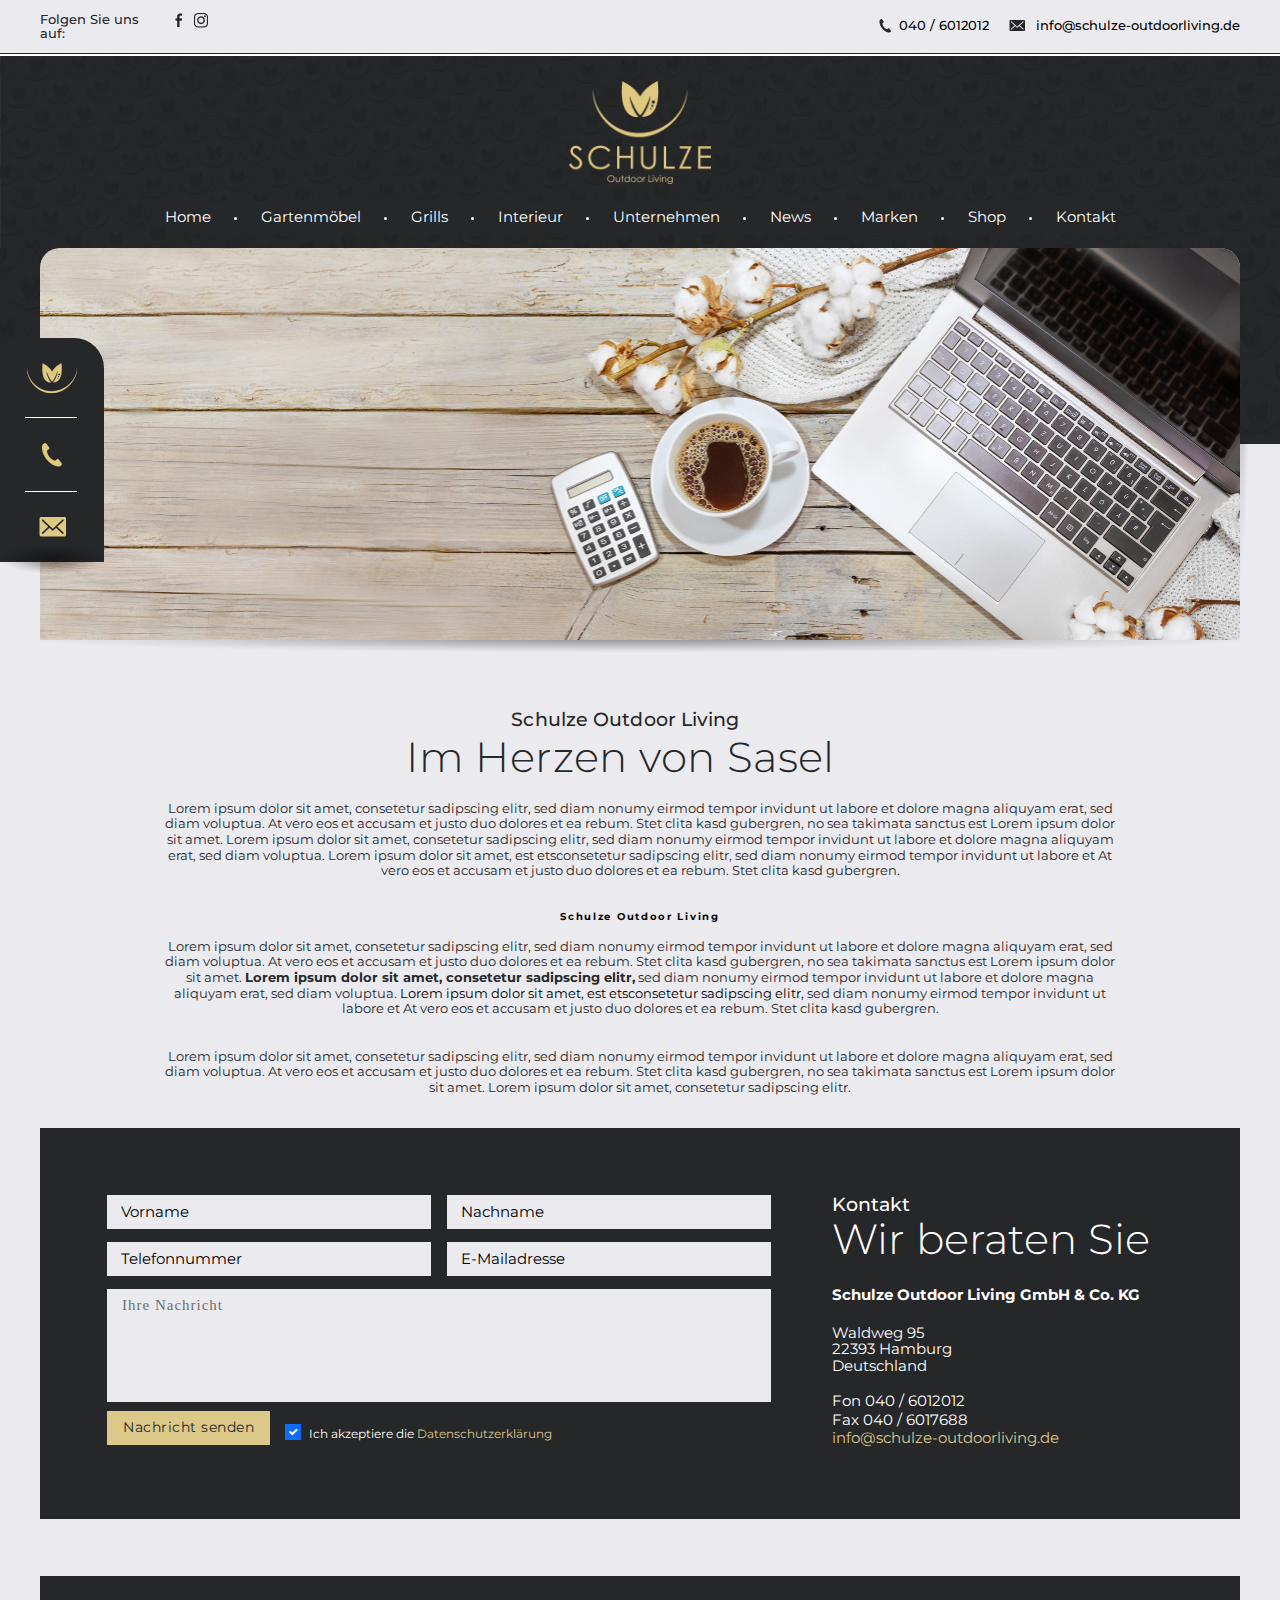
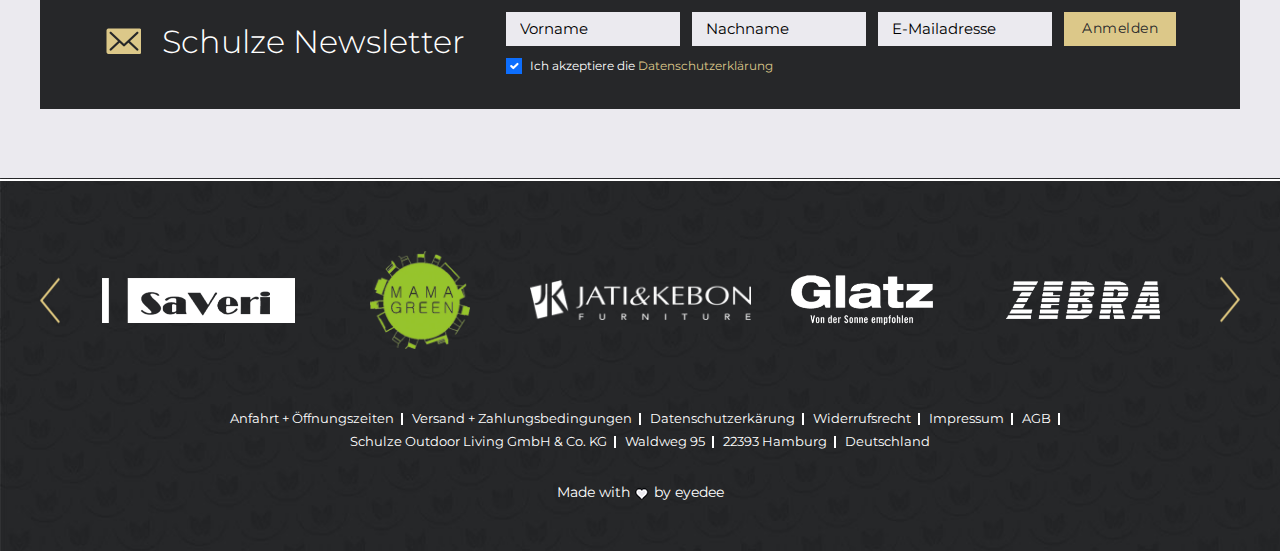
==== commit b089a040: "shadow updated" ====
--- a/sol-subsite-f.html
+++ b/sol-subsite-f.html
@@ -84,7 +84,9 @@
       <!-- wide-image-satrt -->
       <section class="wide-image">
         <div class="container shadow-1">
-          <img src="assets/images/wide-image-1.jpg" alt="wide-image">
+          <div class="shadow-three">
+            <img src="assets/images/wide-image-1.jpg" alt="wide-image">
+          </div>
         </div>
       </section>
       <!-- wide-image-end -->
@@ -185,9 +187,7 @@
                     <div class=" form-left-content">
                       <input type="text" class="form-input" placeholder="E-Mailadresse">
                     </div>
-                   <div class="form-left-content">
                     <button type="button" class="btn two">Anmelden</button>
-                   </div>
                 </div>
                 <div class="form-check">
                   <input type="checkbox" class="form-check-input" value="" id="checkchecked" checked>
@@ -255,11 +255,8 @@
         </div>
       </ul>
     </div>
-    <script src="https://code.jquery.com/jquery-3.6.1.min.js"></script>
-    <script
-      src="https://cdn.jsdelivr.net/npm/bootstrap@5.2.2/dist/js/bootstrap.bundle.min.js"
-      integrity="sha384-OERcA2EqjJCMA+/3y+gxIOqMEjwtxJY7qPCqsdltbNJuaOe923+mo//f6V8Qbsw3"
-      crossorigin="anonymous"></script>
+    <script src="assets/js/jquery.js"></script>
+    <script src="assets/js/bootstrap.min.js"></script>
     <script src="assets/js/slick.js"></script>
     <script src="assets/js/custom.js"></script>
   </body>
--- a/assets/css/style.css
+++ b/assets/css/style.css
@@ -10445,11 +10445,6 @@
   background-color: #262729;
 }
 
-@media screen and (max-width: 768px) {
-  .abs-corner {
-    transform: scale(0.75);
-  }
-}
 .abs-corner {
   top: -33px;
   right: -85px;
@@ -10482,6 +10477,13 @@
   color: #ffffff;
 }
 
+@media screen and (max-width: 768px) {
+  .abs-corner {
+    transform: rotate(45deg) scale(0.75);
+    top: -45px;
+    right: -102px;
+  }
+}
 /* Global Form Elements -------------------------*/
 .form-input {
   -webkit-appearance: none;
@@ -10897,6 +10899,34 @@
   }
   .left-social-link .side-shadow {
     padding: 0 25px;
+  }
+}
+@media screen and (min-width: 1200px) {
+  .shadow-three::before {
+    content: "";
+    top: 193px;
+    right: auto;
+    bottom: auto;
+    left: -9px;
+    position: absolute;
+    height: 185px;
+    width: 17px;
+    background: url(../images/left-shadow.png) 0 0 no-repeat;
+    background-size: contain;
+    z-index: -1;
+  }
+  .shadow-three::after {
+    content: "";
+    top: 193px;
+    right: -9px;
+    bottom: auto;
+    left: auto;
+    position: absolute;
+    height: 185px;
+    width: 17px;
+    background: url(../images/right-shadow.png) 0 0 no-repeat;
+    background-size: contain;
+    z-index: -1;
   }
 }
 .header {
@@ -12110,7 +12140,7 @@
 }
 
 .form-input {
-  padding: 0 10px;
+  padding: 0 14px;
   height: 34px;
   background-color: #ebeaef;
   border: none;
@@ -12309,15 +12339,28 @@
     letter-spacing: 1.7px;
     color: #000000;
   }
+  .newsletter {
+    margin-bottom: 69px;
+  }
   .newsletter .newsletter-block {
     padding: 36px 65px 34px 66px;
   }
   .newsletter .newsletter-block .newsletter-left {
-    padding-top: 17px;
+    padding-top: 12px;
     margin-right: 41px;
   }
   .newsletter .newsletter-block .newsletter-left h1, .newsletter .newsletter-block .newsletter-left .h1 {
     font-size: 2rem;
+  }
+  .newsletter .newsletter-block .newsletter-left .icon-message {
+    margin-top: 4px;
+  }
+  .newsletter .newsletter-wrapper .form-left-content {
+    width: 174px;
+  }
+  .newsletter .newsletter-wrapper .btn.two {
+    min-width: 112px;
+    margin-left: 6px;
   }
   .contact .contact-block {
     padding: 67px 68px 58px 59px;
@@ -12350,6 +12393,9 @@
   .contact .contact-block .contact-right h2, .contact .contact-block .contact-right .h2 {
     font-size: 2.625rem;
     margin-bottom: 22px;
+  }
+  .form-check {
+    padding-top: 5px;
   }
 }
 .book-and-call-2 {
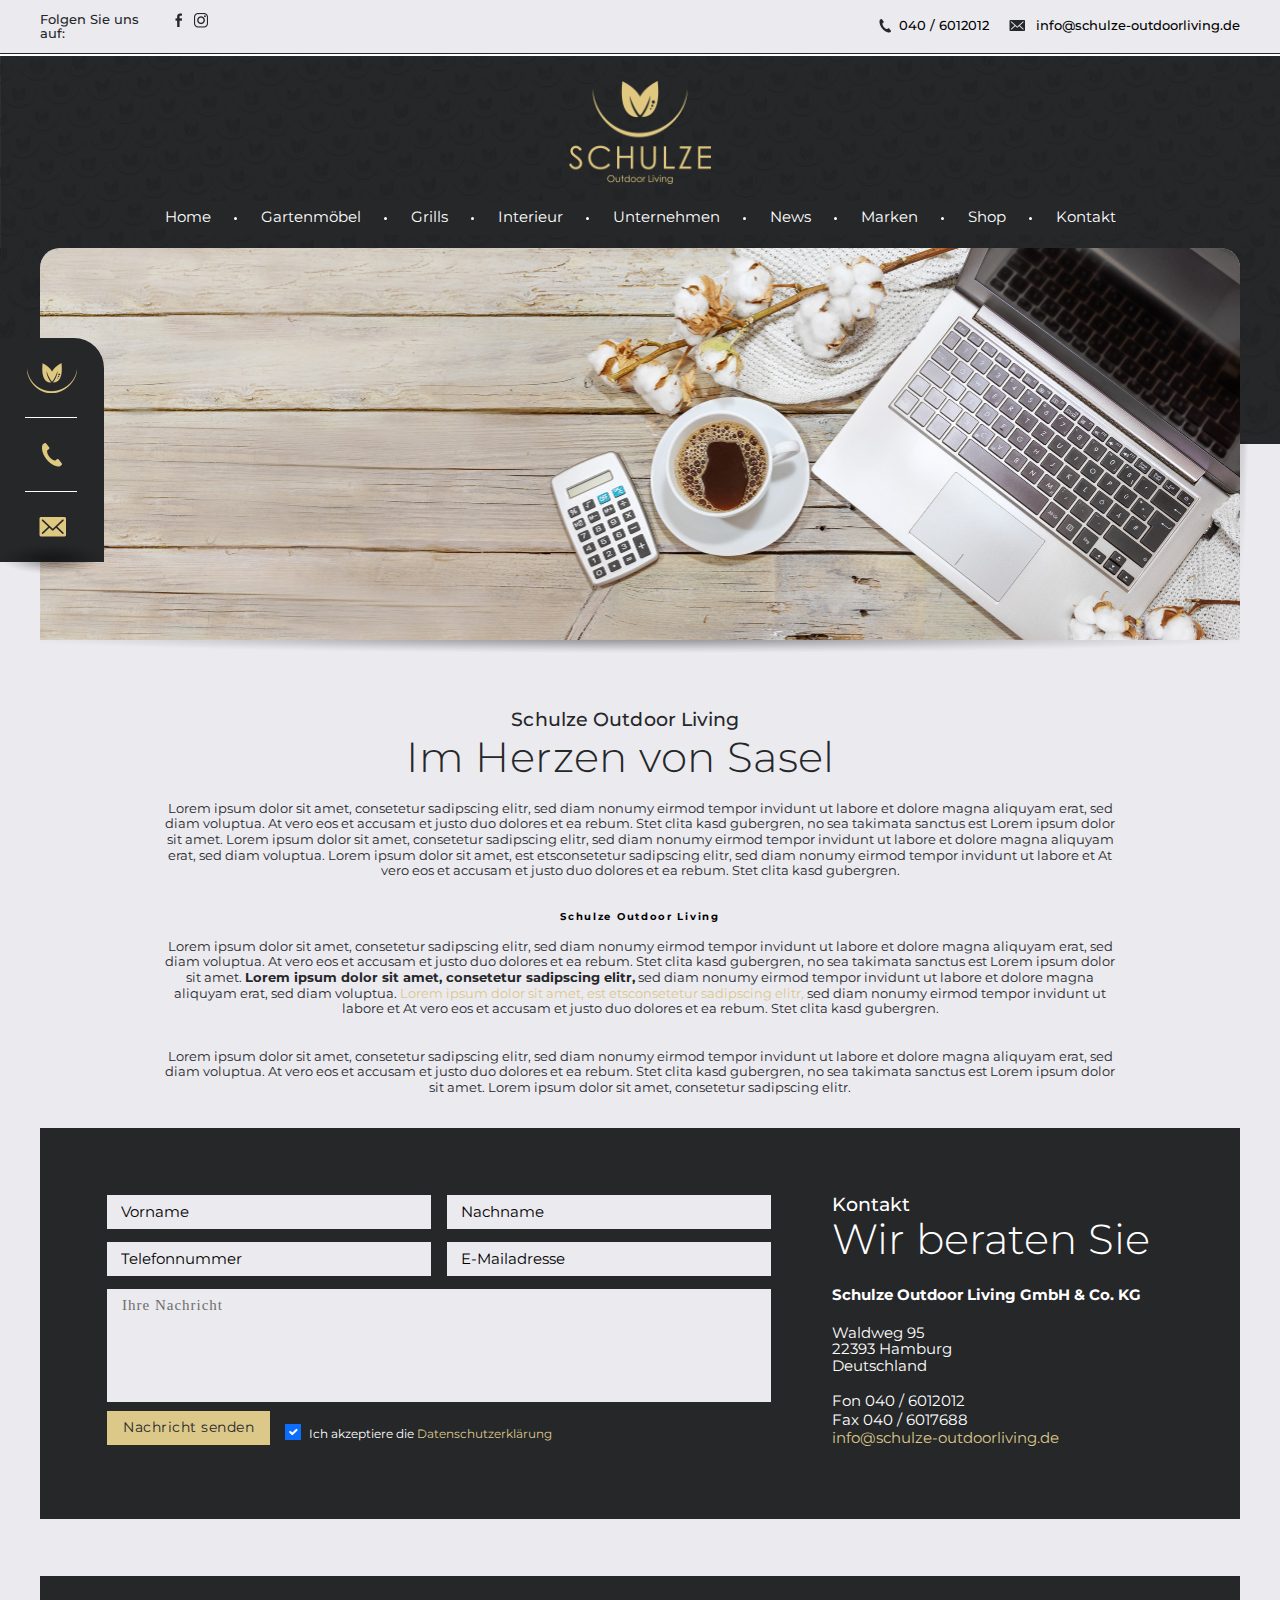
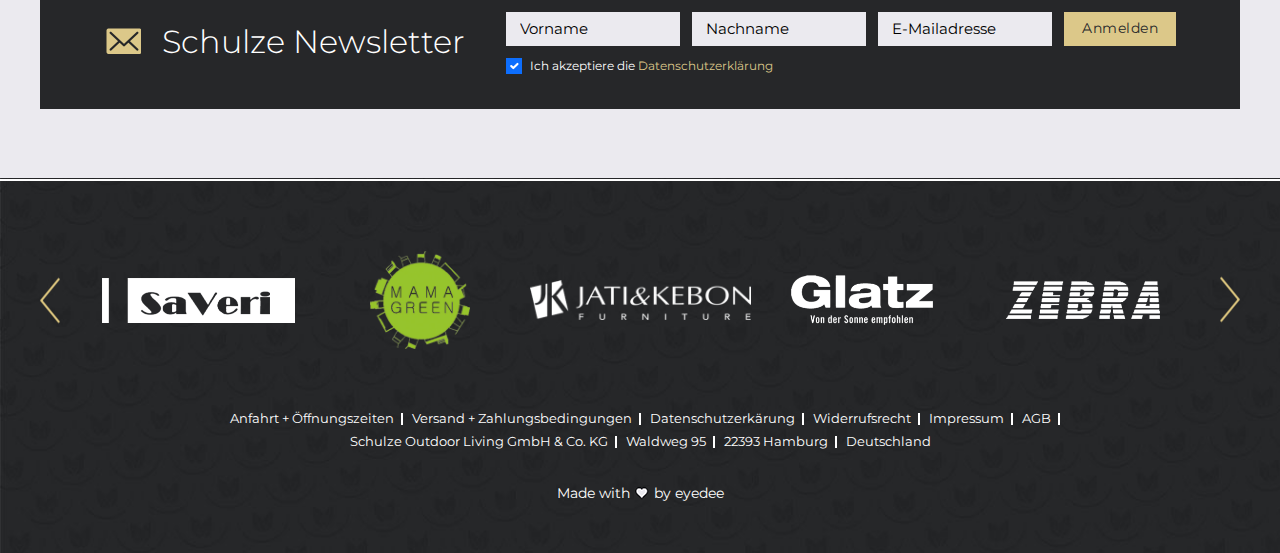
==== commit 4a6c70f4: "feed-backs" ====
--- a/sol-subsite-f.html
+++ b/sol-subsite-f.html
@@ -8,7 +8,7 @@
     <link rel="shortcut icon" type="image/x-icon" href="favicon.ico" />
     <link href="https://cdn.jsdelivr.net/npm/bootstrap@5.2.2/dist/css/bootstrap.min.css" rel="stylesheet"
       integrity="sha384-Zenh87qX5JnK2Jl0vWa8Ck2rdkQ2Bzep5IDxbcnCeuOxjzrPF/et3URy9Bv1WTRi" crossorigin="anonymous"/>
-    <link href="https://fonts.googleapis.com/css2?family=Montserrat:wght@300;400;500;600;700&display=swap" rel="stylesheet" />
+
     <link rel="stylesheet" href="assets/css/slick.css" />
     <link rel="stylesheet" href="assets/css/style.css" />
   </head>
@@ -206,22 +206,36 @@
         <div class="container">
           <div class="slider-three">
             <div class="slide">
+              <a href="#" class="footer-slide-wrap">
+                <img src="assets/images/brand-1.png" width="193" alt="brand-image" />
+              </a>
+            </div>
+            <div class="slide">
+              <a href="#" class="footer-slide-wrap">
+                <img src="assets/images/brand-2.png" width="100" alt="brand-image" />
+              </a>
+            </div>
+  
+            <div class="slide">
+              <a href="#" class="footer-slide-wrap">
+              <img src="assets/images/brand-3.png" width="234" alt="brand-image" />
+              </a>
+            </div>
+            <div class="slide">
+              <a href="#" class="footer-slide-wrap">
+              <img src="assets/images/brand-4.png" width="142" alt="brand-image" />
+              </a>
+            </div>
+            <div class="slide">
+              <a href="#" class="footer-slide-wrap">
+  
+              <img src="assets/images/brand-5.png" width="154" alt="brand-image" />
+              </a>
+            </div>
+            <div class="slide">
+              <a href="#" class="footer-slide-wrap">
               <img src="assets/images/brand-1.png" width="193" alt="brand-image" />
-            </div>
-            <div class="slide">
-              <img src="assets/images/brand-2.png" width="100" alt="brand-image" />
-            </div>
-            <div class="slide">
-              <img src="assets/images/brand-3.png" width="234" alt="brand-image" />
-            </div>
-            <div class="slide">
-              <img src="assets/images/brand-4.png" width="142" alt="brand-image" />
-            </div>
-            <div class="slide">
-              <img src="assets/images/brand-5.png" width="154" alt="brand-image" />
-            </div>
-            <div class="slide">
-              <img src="assets/images/brand-1.png" width="193" alt="brand-image" />
+              </a>
             </div>
           </div>
           <ul class="footer-listing">
--- a/assets/css/style.css
+++ b/assets/css/style.css
@@ -10265,7 +10265,7 @@
 
 body {
   line-height: 1.1;
-  font-family: "Montserrat", sans-serif;
+  font-family: "Montserrat";
   color: #262729;
   background-color: #ebeaef;
   font-size: 1rem;
@@ -10275,6 +10275,41 @@
   background-color: #18191a;
 }
 
+@font-face {
+  font-family: "Montserrat";
+  src: url("../fonts/Montserrat-SemiBold.woff2") format("woff2"), url("../fonts/Montserrat-SemiBold.woff") format("woff");
+  font-weight: 600;
+  font-style: normal;
+  font-display: swap;
+}
+@font-face {
+  font-family: "Montserrat";
+  src: url("../fonts/Montserrat-Light.woff2") format("woff2"), url("../fonts/Montserrat-Light.woff") format("woff");
+  font-weight: 300;
+  font-style: normal;
+  font-display: swap;
+}
+@font-face {
+  font-family: "Montserrat";
+  src: url("../fonts/Montserrat-Bold.woff2") format("woff2"), url("../fonts/Montserrat-Bold.woff") format("woff");
+  font-weight: bold;
+  font-style: normal;
+  font-display: swap;
+}
+@font-face {
+  font-family: "Montserrat";
+  src: url("../fonts/Montserrat-Medium.woff2") format("woff2"), url("../fonts/Montserrat-Medium.woff") format("woff");
+  font-weight: 500;
+  font-style: normal;
+  font-display: swap;
+}
+@font-face {
+  font-family: "Montserrat";
+  src: url("../fonts/Montserrat-Regular.woff2") format("woff2"), url("../fonts/Montserrat-Regular.woff") format("woff");
+  font-weight: normal;
+  font-style: normal;
+  font-display: swap;
+}
 .container {
   max-width: 1230px;
   margin: 0 auto;
@@ -10929,6 +10964,10 @@
     z-index: -1;
   }
 }
+.highligted {
+  color: #dcc889;
+}
+
 .header {
   background-color: #ebeaef;
   margin-bottom: 16px;
@@ -11610,7 +11649,7 @@
   background: url(../images/sprite.png) 0 0 no-repeat;
   background-position: -31px -110px;
   width: 16px;
-  height: 15px;
+  height: 18px;
 }
 .footer.two {
   background-size: cover;
@@ -11663,8 +11702,23 @@
   position: relative;
   margin-bottom: 16px;
 }
+.slideshow-3 .slick-track {
+  height: 100%;
+}
+.slideshow-3 .slick-slide {
+  height: 100%;
+}
+.slideshow-3 .slick-slide > div {
+  height: 100%;
+}
 .slideshow-3 .slick-slide img {
   border-radius: 15px 15px 0 0;
+}
+.slideshow-3 .slick-slide .image-wrapper {
+  height: 100%;
+}
+.slideshow-3 .slick-slide .image-wrapper img {
+  height: 100%;
 }
 .slideshow-3.wide-image img {
   border-radius: 0;
@@ -11717,43 +11771,53 @@
     margin-bottom: 51px !important;
   }
 }
-.image-with-text-2 {
+.image-with-text-2, .product-details, .slideshow-3 {
   margin-bottom: 16px;
   z-index: 1;
 }
-.image-with-text-2 .image-text-content {
+.image-with-text-2 .image-text-content, .product-details .image-text-content, .slideshow-3 .image-text-content {
   padding: 15px 20px;
   background-color: #262729;
 }
-.image-with-text-2 .image-text-content h3, .image-with-text-2 .image-text-content .h3,
+.image-with-text-2 .image-text-content h3, .product-details .image-text-content h3, .slideshow-3 .image-text-content h3, .image-with-text-2 .image-text-content .h3, .product-details .image-text-content .h3, .slideshow-3 .image-text-content .h3,
 .image-with-text-2 .image-text-content h1,
+.product-details .image-text-content h1,
+.slideshow-3 .image-text-content h1,
 .image-with-text-2 .image-text-content .h1,
+.product-details .image-text-content .h1,
+.slideshow-3 .image-text-content .h1,
 .image-with-text-2 .image-text-content h2,
+.product-details .image-text-content h2,
+.slideshow-3 .image-text-content h2,
 .image-with-text-2 .image-text-content .h2,
-.image-with-text-2 .image-text-content p {
+.product-details .image-text-content .h2,
+.slideshow-3 .image-text-content .h2,
+.image-with-text-2 .image-text-content p,
+.product-details .image-text-content p,
+.slideshow-3 .image-text-content p {
   color: #ffffff;
 }
-.image-with-text-2 .image-text-content h1, .image-with-text-2 .image-text-content .h1 {
+.image-with-text-2 .image-text-content h1, .product-details .image-text-content h1, .slideshow-3 .image-text-content h1, .image-with-text-2 .image-text-content .h1, .product-details .image-text-content .h1, .slideshow-3 .image-text-content .h1 {
   line-height: 1.2;
   margin-bottom: 18px;
 }
-.image-with-text-2 .image-text-content p {
+.image-with-text-2 .image-text-content p, .product-details .image-text-content p, .slideshow-3 .image-text-content p {
   line-height: 1.4;
 }
-.image-with-text-2 .image-text-content.big h3, .image-with-text-2 .image-text-content.big .h3 {
+.image-with-text-2 .image-text-content.big h3, .product-details .image-text-content.big h3, .slideshow-3 .image-text-content.big h3, .image-with-text-2 .image-text-content.big .h3, .product-details .image-text-content.big .h3, .slideshow-3 .image-text-content.big .h3 {
   color: #dcc889;
 }
-.image-with-text-2 h2, .image-with-text-2 .h2 {
+.image-with-text-2 h2, .product-details h2, .slideshow-3 h2, .image-with-text-2 .h2, .product-details .h2, .slideshow-3 .h2 {
   font-size: 1.1875rem;
   margin-bottom: 20px;
   font-weight: 400;
 }
-.image-with-text-2 .left-block {
+.image-with-text-2 .left-block, .product-details .left-block, .slideshow-3 .left-block {
   background-color: #fff;
   margin-bottom: 16px;
   padding-bottom: 15px;
 }
-.image-with-text-2 .right-block {
+.image-with-text-2 .right-block, .product-details .right-block, .slideshow-3 .right-block {
   margin-bottom: 16px;
 }
 
@@ -11829,22 +11893,22 @@
 }
 
 @media screen and (min-width: 768px) {
-  .image-with-text-2 .row {
+  .image-with-text-2 .row, .product-details .row, .slideshow-3 .row {
     padding: 0 10px;
   }
-  .image-with-text-2 .image-wrapper {
+  .image-with-text-2 .image-wrapper, .product-details .image-wrapper, .slideshow-3 .image-wrapper {
     position: relative;
     display: flex;
   }
-  .image-with-text-2 .col-md-6 {
+  .image-with-text-2 .col-md-6, .product-details .col-md-6, .slideshow-3 .col-md-6 {
     display: flex;
     align-items: stretch;
     padding: 0 !important;
   }
-  .image-with-text-2 .right-block {
+  .image-with-text-2 .right-block, .product-details .right-block, .slideshow-3 .right-block {
     margin-bottom: 0;
   }
-  .image-with-text-2 .left-block {
+  .image-with-text-2 .left-block, .product-details .left-block, .slideshow-3 .left-block {
     margin-bottom: 0;
   }
   .slider-wrapper {
@@ -11890,67 +11954,64 @@
   }
 }
 @media screen and (min-width: 1200px) {
-  .image-with-text-2 {
+  .image-with-text-2, .product-details, .slideshow-3 {
     margin-bottom: 49px;
   }
-  .image-with-text-2 .container {
+  .image-with-text-2 .container, .product-details .container, .slideshow-3 .container {
     padding: 0;
     max-width: 1200px;
   }
-  .image-with-text-2 .image-text-content {
+  .image-with-text-2 .image-text-content, .product-details .image-text-content, .slideshow-3 .image-text-content {
     padding: 64px 46px 30px 59px;
   }
-  .image-with-text-2 .image-text-content.two {
+  .image-with-text-2 .image-text-content.two, .product-details .image-text-content.two, .slideshow-3 .image-text-content.two {
     padding: 66px 57px 30px 67px;
     word-break: break-word;
   }
-  .image-with-text-2 .image-text-content.two p {
+  .image-with-text-2 .image-text-content.two p, .product-details .image-text-content.two p, .slideshow-3 .image-text-content.two p {
     line-height: 1.22;
     margin-bottom: 20px;
   }
-  .image-with-text-2 .image-text-content h1, .image-with-text-2 .image-text-content .h1 {
+  .image-with-text-2 .image-text-content h1, .product-details .image-text-content h1, .slideshow-3 .image-text-content h1, .image-with-text-2 .image-text-content .h1, .product-details .image-text-content .h1, .slideshow-3 .image-text-content .h1 {
     font-size: 3.875rem;
     letter-spacing: 4px;
     word-spacing: -16px;
     line-height: 1.1;
   }
-  .image-with-text-2 .image-text-content h2, .image-with-text-2 .image-text-content .h2 {
+  .image-with-text-2 .image-text-content h2, .product-details .image-text-content h2, .slideshow-3 .image-text-content h2, .image-with-text-2 .image-text-content .h2, .product-details .image-text-content .h2, .slideshow-3 .image-text-content .h2 {
     font-size: 2.625rem;
     color: #ffffff;
     font-weight: 300;
   }
-  .image-with-text-2.two {
+  .image-with-text-2.two, .two.product-details, .two.slideshow-3 {
     margin-bottom: 85px !important;
   }
-  .image-with-text-2.two h1, .image-with-text-2.two .h1 {
+  .image-with-text-2.two h1, .two.product-details h1, .two.slideshow-3 h1, .image-with-text-2.two .h1, .two.product-details .h1, .two.slideshow-3 .h1 {
     font-size: 2.625rem;
     letter-spacing: 0;
     word-spacing: 1px;
     line-height: 1.1;
   }
-  .image-with-text-2.two.small h2, .image-with-text-2.two.small .h2 {
-    margin-bottom: 45px;
-    font-weight: 500;
-  }
-  .image-with-text-2.product-details {
-    margin-bottom: 86px;
-  }
-  .image-with-text-2.product-details .image-text-content h3, .image-with-text-2.product-details .image-text-content .h3 {
-    margin-top: 16px;
-  }
-  .image-with-text-2.product-details .image-text-content h1, .image-with-text-2.product-details .image-text-content .h1 {
-    font-size: 37px;
-  }
-  .image-with-text-2.product-details h1, .image-with-text-2.product-details .h1 {
-    font-size: 3.875rem;
-    letter-spacing: 4px;
-    word-spacing: -7px;
-    line-height: 1.1;
-  }
   .slider-for .slide img {
     height: 100%;
   }
 }
+.product-details {
+  margin-bottom: 86px;
+}
+.product-details .image-text-content h3, .product-details .image-text-content .h3 {
+  margin-top: 16px;
+}
+.product-details .image-text-content h1, .product-details .image-text-content .h1 {
+  font-size: 37px;
+}
+.product-details h1, .product-details .h1 {
+  font-size: 3.875rem;
+  letter-spacing: 4px;
+  word-spacing: -7px;
+  line-height: 1.1;
+}
+
 .featured-links .feature-link {
   position: relative;
   margin-bottom: 16px;
@@ -12483,6 +12544,9 @@
   .book-and-call-2 {
     margin-bottom: 51px;
   }
+  .book-and-call-2 .container {
+    max-width: 1220px;
+  }
   .book-and-call-2 .image-text-content {
     padding: 64px 0px 71px 64px;
   }
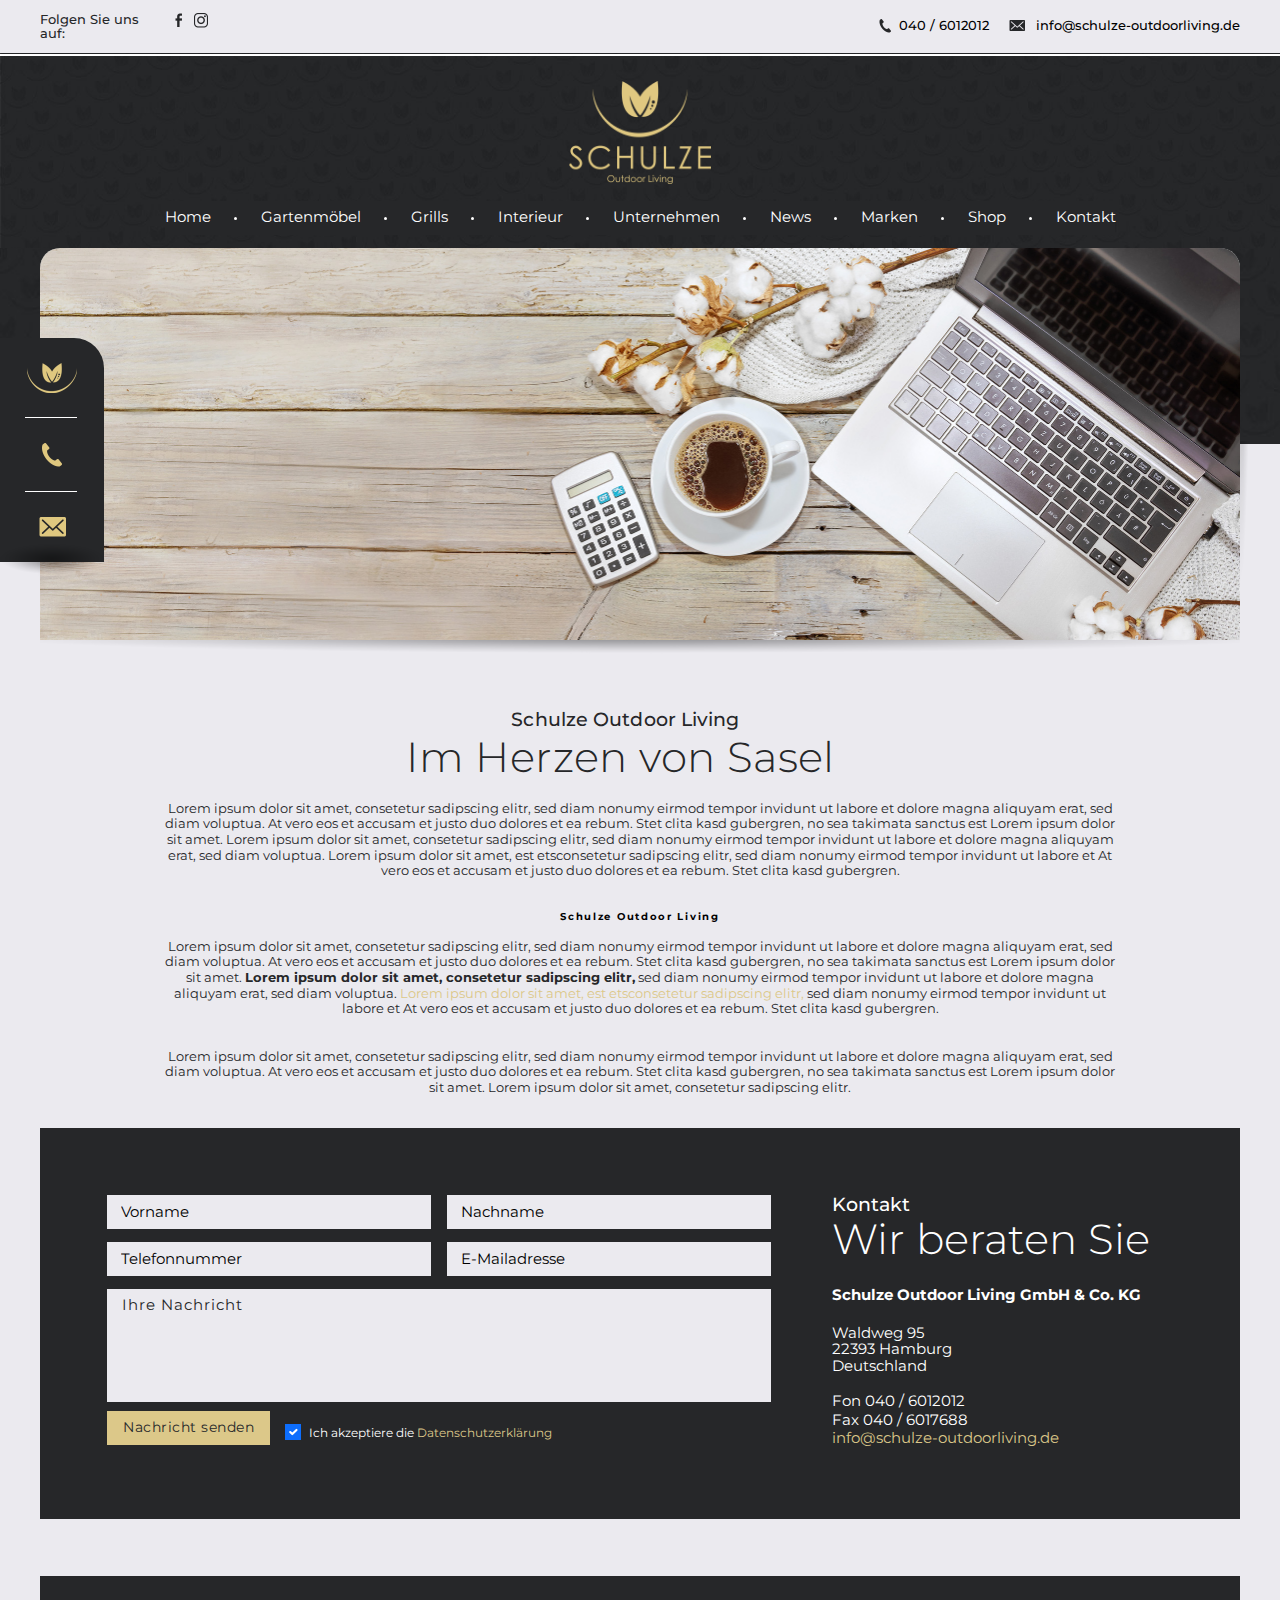
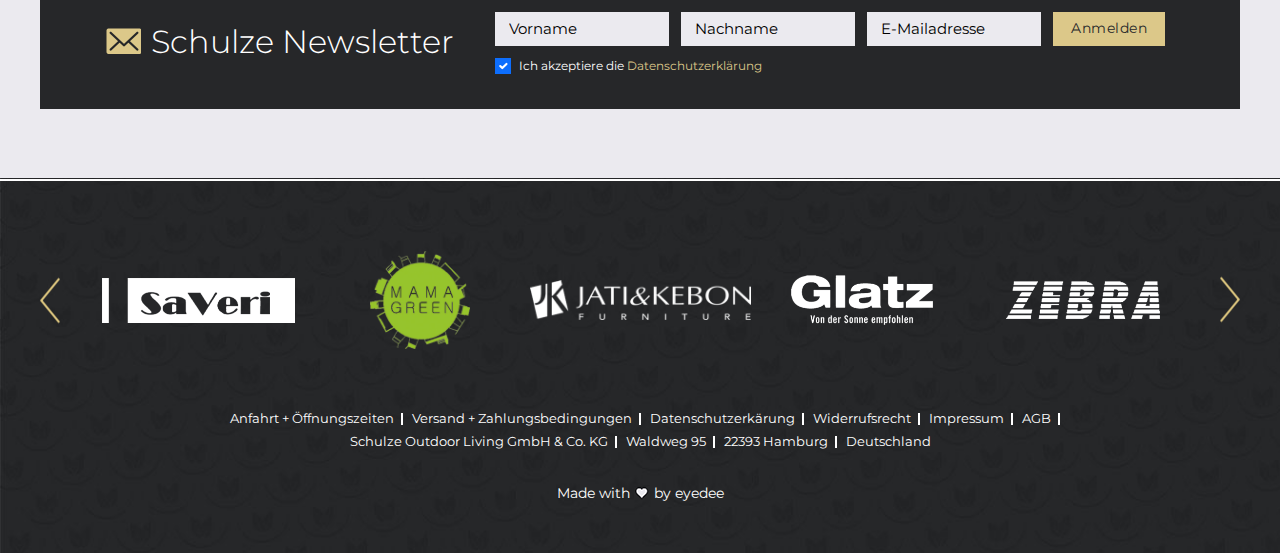
==== commit b6d9be72: "first commit" ====
--- a/sol-subsite-f.html
+++ b/sol-subsite-f.html
@@ -1,277 +1,277 @@
-<!DOCTYPE html>
-<html lang="en">
-  <head>
-    <meta charset="UTF-8" />
-    <meta http-equiv="X-UA-Compatible" content="IE=edge" />
-    <meta name="viewport" content="width=device-width, initial-scale=1.0" />
-    <title>Schulze</title>
-    <link rel="shortcut icon" type="image/x-icon" href="favicon.ico" />
-    <link href="https://cdn.jsdelivr.net/npm/bootstrap@5.2.2/dist/css/bootstrap.min.css" rel="stylesheet"
-      integrity="sha384-Zenh87qX5JnK2Jl0vWa8Ck2rdkQ2Bzep5IDxbcnCeuOxjzrPF/et3URy9Bv1WTRi" crossorigin="anonymous"/>
-
-    <link rel="stylesheet" href="assets/css/slick.css" />
-    <link rel="stylesheet" href="assets/css/style.css" />
-  </head>
-  <body>
-    <div class="wrapper">
-      <!-- header-start -->
-      <header class="header">
-        <div class="container">
-          <div class="top-bar">
-            <div class="left-block">
-                <span class="social-title">Folgen Sie uns auf:</span>
-                <ul class="social-listing">
-                  <li>
-                    <a href="#"><i class="icon-facebook"></i></a>
-                  </li>
-                  <li>
-                    <a href="#"><i class="icon-instagram"></i></a>
-                  </li>
-                </ul>
-              </div>
-              <ul class="contact-listing">
-                <li><i class="icon-call"></i><a href="tel:0406012012">040 / 6012012</a></li>
-                <li><i class="icon-email"></i><a href="mailto:info@schulze-outdoorliving.de">info@schulze-outdoorliving.de</a></li>
-              </ul>
-          </div>
-        </div>
-        <div class="secondary-header">
-          <div class="container">
-            <a href="#" class="brand-logo">
-              <img src="assets/images/brand-logo.png" alt="logo" />
-            </a>
-            <button class="hamburger">
-              <span class="bar"></span>
-              <span class="bar"></span>
-              <span class="bar"></span>
-            </button>
-            <nav class="navbar">
-              <ul class="menu">
-                <li><a href="#">Home</a></li>
-                <li>
-                  <a href="#">Gartenmöbel</a>
-                  <i class="icon-arrow"></i>
-                  <ul class="sub-menu">
-                    <li><a href="#">Gartenmöbel</a>
-                    </li>
-                    <li><a href="#">Sonnenschirme</a>
-                      <i class="icon-arrow"></i>
-                      <ul class="drop-menu">
-                        <li><a href="#">Mittelmastschirme</a></li>
-                        <li><a href="#">Freiaarmsschirme</a></li>
-                      </ul>
-                    </li>
-                    <li><a href="#">Garten-Accessoires</a>
-                      <i class="icon-arrow"></i>
-                    </li>
-                    <li><a href="#">Neuheiten</a></li>
-                    <li><a href="#">Sale</a></li>
-                  </ul>
-                </li>
-                <li><a href="#">Grills</a></li>
-                <li><a href="#">Interieur</a></li>
-                <li><a href="#">Unternehmen</a></li>
-                <li><a href="#">News</a></li>
-                <li><a href="#">Marken</a></li>
-                <li><a href="#">Shop</a></li>
-                <li><a href="#">Kontakt</a></li>
-              </ul>
-            </nav>
-          </div>
-        </div>
-      </header>
-      <!-- header-end -->
-      <!-- wide-image-satrt -->
-      <section class="wide-image">
-        <div class="container shadow-1">
-          <div class="shadow-three">
-            <img src="assets/images/wide-image-1.jpg" alt="wide-image">
-          </div>
-        </div>
-      </section>
-      <!-- wide-image-end -->
-      <!-- content-start -->
-      <section class="content">
-        <div class="container">
-          <h3>Schulze Outdoor Living</h3>
-          <h1>Im Herzen von Sasel</h1>
-          <p>Lorem ipsum dolor sit amet, consetetur sadipscing elitr, sed diam nonumy eirmod tempor invidunt ut labore et dolore magna aliquyam erat, sed diam voluptua. At vero eos et accusam et justo duo dolores et ea rebum. Stet clita kasd gubergren, no sea takimata sanctus est Lorem ipsum dolor sit amet.
-            Lorem ipsum dolor sit amet, consetetur sadipscing elitr, sed diam nonumy eirmod tempor invidunt ut labore et dolore magna aliquyam erat, sed diam voluptua. Lorem ipsum dolor sit amet, est etsconsetetur sadipscing elitr, sed diam nonumy eirmod tempor invidunt ut labore et At vero eos et accusam et 
-            justo duo dolores et ea rebum. Stet clita kasd gubergren.
-         </p>
-         <h4>Schulze Outdoor Living</h4>
-         <p>Lorem ipsum dolor sit amet, consetetur sadipscing elitr, sed diam nonumy eirmod tempor invidunt ut labore et dolore magna aliquyam erat, 
-           sed diam voluptua. At vero eos et accusam et justo duo dolores et ea rebum. Stet clita kasd gubergren, no sea takimata sanctus est Lorem ipsum dolor sit amet. <strong>Lorem ipsum dolor sit amet, consetetur sadipscing elitr,</strong> sed diam nonumy eirmod tempor invidunt ut labore et dolore magna aliquyam erat, sed diam voluptua.
-           <a class="highligted" href="#">Lorem ipsum dolor sit amet, est etsconsetetur sadipscing elitr,</a> sed diam nonumy eirmod tempor invidunt ut labore et At vero eos et accusam et justo duo dolores et ea rebum. Stet clita kasd gubergren.
-         </p>
-         <p>
-           Lorem ipsum dolor sit amet, consetetur sadipscing elitr, sed diam nonumy eirmod tempor invidunt ut labore et dolore magna aliquyam erat, 
-           sed diam voluptua. At vero eos et accusam et justo duo dolores et ea rebum. Stet clita kasd gubergren, no sea takimata sanctus est Lorem ipsum dolor sit amet. 
-           Lorem ipsum dolor sit amet, consetetur sadipscing elitr.
-         </p>
-        </div>
-      </section>
-      <!-- content-end -->
-      <!-- contact-start -->
-      <section class="contact">
-        <div class="container">
-          <div class="contact-block">
-            <div class="contact-left">
-              <form>
-                <div class="form-wrap">
-                  <div class="form-left-content">
-                    <input type="text" class="form-input" placeholder="Vorname">
-                  </div>
-                  <div class="form-left-content">
-                    <input type="text" class="form-input" placeholder="Nachname">
-                  </div>
-                  <div class="form-left-content">
-                    <input type="text" class="form-input" placeholder="Telefonnummer">
-                  </div>
-                  <div class="form-left-content">
-                    <input type="text" class="form-input" placeholder="E-Mailadresse">
-                  </div>
-                  <div class="form-left-content">
-                    <textarea placeholder="Ihre Nachricht"></textarea>
-                  </div>
-                </div>
-                <div class="contact-bottom">
-                <button type="button" class="btn two">Nachricht senden</button>
-                <div class="form-check">
-                  <input class="form-check-input" type="checkbox" value="" id="flexcheckchecked" checked>
-                  <label class="form-check-label" for="flexcheckchecked">
-                    Ich akzeptiere die <a href="#" class="highligted">Datenschutzerklärung</a>
-                  </label>
-                </div>
-                </div>
-              </form>
-            </div>
-            <div class="contact-right">
-              <span class="title">Kontakt</span>
-              <h2>Wir beraten Sie</h2>
-              <address>
-                <div class="address-deatil">
-                  <strong class="text">Schulze Outdoor Living GmbH & Co. KG</strong>
-                  <span class="home-address">Waldweg 95</span>
-                  <span class="home-address">22393 Hamburg</span>
-                  <span class="home-address">Deutschland</span>
-                </div>
-                <div class="address-contact">
-                  <a href="tel:0406012012" class="contact-details">Fon 040 / 6012012 </a>
-                  <a href="tel:0406012012" class="contact-details">Fax 040 / 6017688</a>
-                  <a href="mailto:info@schulze-outdoorliving.de" class="contact-details">info@schulze-outdoorliving.de</a>
-                </div>
-              </address>
-            </div>
-          </div>
-        </div>
-      </section>
-      <!-- contact-end -->
-      <!-- newsletter-start -->
-      <section class="newsletter">
-        <div class="container">
-          <div class="newsletter-block">
-            <div class="newsletter-left">
-              <i class="icon-message"></i>
-              <h1>Schulze Newsletter</h1>
-            </div>
-            <div class="newsletter-right">
-              <form>
-                <div class="newsletter-wrapper">
-                    <div class="form-left-content">
-                      <input type="text" class="form-input" placeholder="Vorname">
-                    </div>
-                    <div class="form-left-content">
-                      <input type="text" class="form-input" placeholder="Nachname">
-                    </div>
-                    <div class=" form-left-content">
-                      <input type="text" class="form-input" placeholder="E-Mailadresse">
-                    </div>
-                    <button type="button" class="btn two">Anmelden</button>
-                </div>
-                <div class="form-check">
-                  <input type="checkbox" class="form-check-input" value="" id="checkchecked" checked>
-                  <label class="form-check-label" for="checkchecked">
-                    Ich akzeptiere die <a class="highligted">Datenschutzerklärung</a>
-                  </label>
-                </div>
-              </form>
-            </div>
-          </div>
-        </div>
-      </section> 
-      <!-- newsletter-end -->
-      <!-- footer -->
-      <footer class="footer">
-        <div class="container">
-          <div class="slider-three">
-            <div class="slide">
-              <a href="#" class="footer-slide-wrap">
-                <img src="assets/images/brand-1.png" width="193" alt="brand-image" />
-              </a>
-            </div>
-            <div class="slide">
-              <a href="#" class="footer-slide-wrap">
-                <img src="assets/images/brand-2.png" width="100" alt="brand-image" />
-              </a>
-            </div>
-  
-            <div class="slide">
-              <a href="#" class="footer-slide-wrap">
-              <img src="assets/images/brand-3.png" width="234" alt="brand-image" />
-              </a>
-            </div>
-            <div class="slide">
-              <a href="#" class="footer-slide-wrap">
-              <img src="assets/images/brand-4.png" width="142" alt="brand-image" />
-              </a>
-            </div>
-            <div class="slide">
-              <a href="#" class="footer-slide-wrap">
-  
-              <img src="assets/images/brand-5.png" width="154" alt="brand-image" />
-              </a>
-            </div>
-            <div class="slide">
-              <a href="#" class="footer-slide-wrap">
-              <img src="assets/images/brand-1.png" width="193" alt="brand-image" />
-              </a>
-            </div>
-          </div>
-          <ul class="footer-listing">
-            <li><a href="#">Anfahrt + Öffnungszeiten</a></li>
-            <li><a href="#">Versand + Zahlungsbedingungen</a></li>
-            <li><a href="#">Datenschutzerkärung</a></li>
-            <li><a href="#">Widerrufsrecht</a></li>
-            <li><a href="#">Impressum</a></li>
-            <li><a href="#">AGB</a></li>
-            <li><a href="#">Schulze Outdoor Living GmbH & Co. KG</a></li>
-            <li><a href="#">Waldweg 95</a></li>
-            <li><a href="#">22393 Hamburg</a></li>
-            <li><a href="#">Deutschland</a></li>
-          </ul>
-          <div class="footer-brand">
-            <span class="designer-note">Made with <i class="icon-heart"></i> by <a href="#">eyedee</a></span>
-          </div>
-        </div>
-      </footer>
-      <ul class="left-social-link">
-        <div class="side-shadow">
-          <li>
-            <a href="#"><i class="icon-brand"></i></a>
-          </li>
-          <li>
-            <a href="tel:0406012012"><i class="icon-call"></i></a>
-          </li>
-          <li>
-            <a href="mailto:info@schulze-outdoorliving.de"><i class="icon-email"></i></a>
-          </li>
-        </div>
-      </ul>
-    </div>
-    <script src="assets/js/jquery.js"></script>
-    <script src="assets/js/bootstrap.min.js"></script>
-    <script src="assets/js/slick.js"></script>
-    <script src="assets/js/custom.js"></script>
-  </body>
+<!DOCTYPE html>
+<html lang="en">
+  <head>
+    <meta charset="UTF-8" />
+    <meta http-equiv="X-UA-Compatible" content="IE=edge" />
+    <meta name="viewport" content="width=device-width, initial-scale=1.0" />
+    <title>Schulze</title>
+    <link rel="shortcut icon" type="image/x-icon" href="favicon.ico" />
+    <link href="https://cdn.jsdelivr.net/npm/bootstrap@5.2.2/dist/css/bootstrap.min.css" rel="stylesheet"
+      integrity="sha384-Zenh87qX5JnK2Jl0vWa8Ck2rdkQ2Bzep5IDxbcnCeuOxjzrPF/et3URy9Bv1WTRi" crossorigin="anonymous"/>
+
+    <link rel="stylesheet" href="assets/css/slick.css" />
+    <link rel="stylesheet" href="assets/css/style.css" />
+  </head>
+  <body>
+    <div class="wrapper">
+      <!-- header-start -->
+      <header class="header">
+        <div class="container">
+          <div class="top-bar">
+            <div class="left-block">
+                <span class="social-title">Folgen Sie uns auf:</span>
+                <ul class="social-listing">
+                  <li>
+                    <a href="#"><i class="icon-facebook"></i></a>
+                  </li>
+                  <li>
+                    <a href="#"><i class="icon-instagram"></i></a>
+                  </li>
+                </ul>
+              </div>
+              <ul class="contact-listing">
+                <li><i class="icon-call"></i><a href="tel:0406012012">040 / 6012012</a></li>
+                <li><i class="icon-email"></i><a href="mailto:info@schulze-outdoorliving.de">info@schulze-outdoorliving.de</a></li>
+              </ul>
+          </div>
+        </div>
+        <div class="secondary-header">
+          <div class="container">
+            <a href="#" class="brand-logo">
+              <img src="assets/images/brand-logo.png" alt="logo" />
+            </a>
+            <button class="hamburger">
+              <span class="bar"></span>
+              <span class="bar"></span>
+              <span class="bar"></span>
+            </button>
+            <nav class="navbar">
+              <ul class="menu">
+                <li><a href="#">Home</a></li>
+                <li>
+                  <a href="#">Gartenmöbel</a>
+                  <i class="icon-arrow"></i>
+                  <ul class="sub-menu">
+                    <li><a href="#">Gartenmöbel</a>
+                    </li>
+                    <li><a href="#">Sonnenschirme</a>
+                      <i class="icon-arrow"></i>
+                      <ul class="drop-menu">
+                        <li><a href="#">Mittelmastschirme</a></li>
+                        <li><a href="#">Freiaarmsschirme</a></li>
+                      </ul>
+                    </li>
+                    <li><a href="#">Garten-Accessoires</a>
+                      <i class="icon-arrow"></i>
+                    </li>
+                    <li><a href="#">Neuheiten</a></li>
+                    <li><a href="#">Sale</a></li>
+                  </ul>
+                </li>
+                <li><a href="#">Grills</a></li>
+                <li><a href="#">Interieur</a></li>
+                <li><a href="#">Unternehmen</a></li>
+                <li><a href="#">News</a></li>
+                <li><a href="#">Marken</a></li>
+                <li><a href="#">Shop</a></li>
+                <li><a href="#">Kontakt</a></li>
+              </ul>
+            </nav>
+          </div>
+        </div>
+      </header>
+      <!-- header-end -->
+      <!-- wide-image-satrt -->
+      <section class="wide-image">
+        <div class="container shadow-1">
+          <div class="shadow-three">
+            <img src="assets/images/wide-image-1.jpg" alt="wide-image">
+          </div>
+        </div>
+      </section>
+      <!-- wide-image-end -->
+      <!-- content-start -->
+      <section class="content">
+        <div class="container">
+          <h3>Schulze Outdoor Living</h3>
+          <h1>Im Herzen von Sasel</h1>
+          <p>Lorem ipsum dolor sit amet, consetetur sadipscing elitr, sed diam nonumy eirmod tempor invidunt ut labore et dolore magna aliquyam erat, sed diam voluptua. At vero eos et accusam et justo duo dolores et ea rebum. Stet clita kasd gubergren, no sea takimata sanctus est Lorem ipsum dolor sit amet.
+            Lorem ipsum dolor sit amet, consetetur sadipscing elitr, sed diam nonumy eirmod tempor invidunt ut labore et dolore magna aliquyam erat, sed diam voluptua. Lorem ipsum dolor sit amet, est etsconsetetur sadipscing elitr, sed diam nonumy eirmod tempor invidunt ut labore et At vero eos et accusam et 
+            justo duo dolores et ea rebum. Stet clita kasd gubergren.
+         </p>
+         <h4>Schulze Outdoor Living</h4>
+         <p>Lorem ipsum dolor sit amet, consetetur sadipscing elitr, sed diam nonumy eirmod tempor invidunt ut labore et dolore magna aliquyam erat, 
+           sed diam voluptua. At vero eos et accusam et justo duo dolores et ea rebum. Stet clita kasd gubergren, no sea takimata sanctus est Lorem ipsum dolor sit amet. <strong>Lorem ipsum dolor sit amet, consetetur sadipscing elitr,</strong> sed diam nonumy eirmod tempor invidunt ut labore et dolore magna aliquyam erat, sed diam voluptua.
+           <a class="highligted" href="#">Lorem ipsum dolor sit amet, est etsconsetetur sadipscing elitr,</a> sed diam nonumy eirmod tempor invidunt ut labore et At vero eos et accusam et justo duo dolores et ea rebum. Stet clita kasd gubergren.
+         </p>
+         <p>
+           Lorem ipsum dolor sit amet, consetetur sadipscing elitr, sed diam nonumy eirmod tempor invidunt ut labore et dolore magna aliquyam erat, 
+           sed diam voluptua. At vero eos et accusam et justo duo dolores et ea rebum. Stet clita kasd gubergren, no sea takimata sanctus est Lorem ipsum dolor sit amet. 
+           Lorem ipsum dolor sit amet, consetetur sadipscing elitr.
+         </p>
+        </div>
+      </section>
+      <!-- content-end -->
+      <!-- contact-start -->
+      <section class="contact">
+        <div class="container">
+          <div class="contact-block">
+            <div class="contact-left">
+              <form>
+                <div class="form-wrap">
+                  <div class="form-left-content">
+                    <input type="text" class="form-input" placeholder="Vorname">
+                  </div>
+                  <div class="form-left-content">
+                    <input type="text" class="form-input" placeholder="Nachname">
+                  </div>
+                  <div class="form-left-content">
+                    <input type="text" class="form-input" placeholder="Telefonnummer">
+                  </div>
+                  <div class="form-left-content">
+                    <input type="text" class="form-input" placeholder="E-Mailadresse">
+                  </div>
+                  <div class="form-left-content">
+                    <textarea placeholder="Ihre Nachricht"></textarea>
+                  </div>
+                </div>
+                <div class="contact-bottom">
+                <button type="button" class="btn two">Nachricht senden</button>
+                <div class="form-check">
+                  <input class="form-check-input" type="checkbox" value="" id="flexcheckchecked" checked>
+                  <label class="form-check-label" for="flexcheckchecked">
+                    Ich akzeptiere die <a href="#" class="highligted">Datenschutzerklärung</a>
+                  </label>
+                </div>
+                </div>
+              </form>
+            </div>
+            <div class="contact-right">
+              <span class="title">Kontakt</span>
+              <h2>Wir beraten Sie</h2>
+              <address>
+                <div class="address-deatil">
+                  <strong class="text">Schulze Outdoor Living GmbH & Co. KG</strong>
+                  <span class="home-address">Waldweg 95</span>
+                  <span class="home-address">22393 Hamburg</span>
+                  <span class="home-address">Deutschland</span>
+                </div>
+                <div class="address-contact">
+                  <a href="tel:0406012012" class="contact-details">Fon 040 / 6012012 </a>
+                  <a href="tel:0406012012" class="contact-details">Fax 040 / 6017688</a>
+                  <a href="mailto:info@schulze-outdoorliving.de" class="contact-details">info@schulze-outdoorliving.de</a>
+                </div>
+              </address>
+            </div>
+          </div>
+        </div>
+      </section>
+      <!-- contact-end -->
+      <!-- newsletter-start -->
+      <section class="newsletter">
+        <div class="container">
+          <div class="newsletter-block">
+            <div class="newsletter-left">
+              <i class="icon-message"></i>
+              <h1>Schulze Newsletter</h1>
+            </div>
+            <div class="newsletter-right">
+              <form>
+                <div class="newsletter-wrapper">
+                    <div class="form-left-content">
+                      <input type="text" class="form-input" placeholder="Vorname">
+                    </div>
+                    <div class="form-left-content">
+                      <input type="text" class="form-input" placeholder="Nachname">
+                    </div>
+                    <div class=" form-left-content">
+                      <input type="text" class="form-input" placeholder="E-Mailadresse">
+                    </div>
+                    <button type="button" class="btn two">Anmelden</button>
+                </div>
+                <div class="form-check">
+                  <input type="checkbox" class="form-check-input" value="" id="checkchecked" checked>
+                  <label class="form-check-label" for="checkchecked">
+                    Ich akzeptiere die <a class="highligted">Datenschutzerklärung</a>
+                  </label>
+                </div>
+              </form>
+            </div>
+          </div>
+        </div>
+      </section> 
+      <!-- newsletter-end -->
+      <!-- footer -->
+      <footer class="footer">
+        <div class="container">
+          <div class="slider-three">
+            <div class="slide">
+              <a href="#" class="footer-slide-wrap">
+                <img src="assets/images/brand-1.png" width="193" alt="brand-image" />
+              </a>
+            </div>
+            <div class="slide">
+              <a href="#" class="footer-slide-wrap">
+                <img src="assets/images/brand-2.png" width="100" alt="brand-image" />
+              </a>
+            </div>
+  
+            <div class="slide">
+              <a href="#" class="footer-slide-wrap">
+              <img src="assets/images/brand-3.png" width="234" alt="brand-image" />
+              </a>
+            </div>
+            <div class="slide">
+              <a href="#" class="footer-slide-wrap">
+              <img src="assets/images/brand-4.png" width="142" alt="brand-image" />
+              </a>
+            </div>
+            <div class="slide">
+              <a href="#" class="footer-slide-wrap">
+  
+              <img src="assets/images/brand-5.png" width="154" alt="brand-image" />
+              </a>
+            </div>
+            <div class="slide">
+              <a href="#" class="footer-slide-wrap">
+              <img src="assets/images/brand-1.png" width="193" alt="brand-image" />
+              </a>
+            </div>
+          </div>
+          <ul class="footer-listing">
+            <li><a href="#">Anfahrt + Öffnungszeiten</a></li>
+            <li><a href="#">Versand + Zahlungsbedingungen</a></li>
+            <li><a href="#">Datenschutzerkärung</a></li>
+            <li><a href="#">Widerrufsrecht</a></li>
+            <li><a href="#">Impressum</a></li>
+            <li><a href="#">AGB</a></li>
+            <li><a href="#">Schulze Outdoor Living GmbH & Co. KG</a></li>
+            <li><a href="#">Waldweg 95</a></li>
+            <li><a href="#">22393 Hamburg</a></li>
+            <li><a href="#">Deutschland</a></li>
+          </ul>
+          <div class="footer-brand">
+            <span class="designer-note">Made with <i class="icon-heart"></i> by <a href="#">eyedee</a></span>
+          </div>
+        </div>
+      </footer>
+      <ul class="left-social-link">
+        <div class="side-shadow">
+          <li>
+            <a href="#"><i class="icon-brand"></i></a>
+          </li>
+          <li>
+            <a href="tel:0406012012"><i class="icon-call"></i></a>
+          </li>
+          <li>
+            <a href="mailto:info@schulze-outdoorliving.de"><i class="icon-email"></i></a>
+          </li>
+        </div>
+      </ul>
+    </div>
+    <script src="assets/js/jquery.js"></script>
+    <script src="assets/js/bootstrap.min.js"></script>
+    <script src="assets/js/slick.js"></script>
+    <script src="assets/js/custom.js"></script>
+  </body>
 </html>--- a/assets/css/style.css
+++ b/assets/css/style.css
@@ -10636,6 +10636,12 @@
 @media screen and (max-width: 767px) {
   .neu-tag {
     transform: scale(0.75);
+    top: 0;
+    right: 0;
+  }
+  .neu-tag.left {
+    left: 0;
+    top: 0;
   }
 }
 .slick-prev {
@@ -10773,43 +10779,17 @@
   padding: 0 8px !important;
 }
 
-.form-control,
-textarea {
-  width: 100%;
-  border: 0;
-  border-bottom: 2px solid #808080;
-  padding: 10px 22px;
-  font-weight: 300;
-  outline: 0;
-  background-color: transparent;
-  border-radius: 0;
-  color: #6e6e6e;
-  font-family: "Source Sans Pro";
-  font-weight: normal;
-  font-style: normal;
-}
-.form-control:focus,
-textarea:focus {
-  border: 0;
-  border-bottom: 2px solid #eb1616;
-  box-shadow: none;
-  background-color: transparent;
-  color: #6e6e6e;
-}
-
 textarea {
   resize: none;
   margin-bottom: 20px;
-  border: 2px solid #808080;
-  font-family: "Source Sans Pro";
-  font-weight: normal;
-  font-style: normal;
 }
 textarea::placeholder {
-  color: #6e6e6e;
+  color: #262729;
 }
 textarea:focus {
-  border: 2px solid #808080;
+  border: 0;
+  outline: 0;
+  box-shadow: 0;
 }
 textarea li {
   list-style: none;
@@ -11393,308 +11373,63 @@
     line-height: 1.22;
   }
 }
-.book-and-call-1 .private-shopping {
-  background: url(../images/book-call-1.png);
-  color: #fff;
-  padding-left: 0 !important;
-  padding-right: 0 !important;
-  margin-bottom: 16px;
-  position: relative;
-  overflow: hidden;
-}
-.book-and-call-1 .private-shopping img {
-  width: 100%;
-  display: block;
-}
-.book-and-call-1 .btn {
-  width: 147px;
-}
-
-.call-content {
-  background-color: #262729;
-  padding: 15px 20px;
-}
-.call-content h3, .call-content .h3 {
-  font-weight: 300;
-  font-size: 1.25rem;
-  margin-bottom: 8px;
-}
-.call-content a {
-  color: #ffffff;
-  font-size: 1.0625rem;
-  margin-bottom: 6px;
-  display: block;
-  font-weight: 300;
-}
-.call-content .icon-call {
-  background-position: -56px -3px;
-  background-size: 300px 300px;
-  width: 32px;
-  height: 35px;
-  margin-right: 20px;
-}
-
-@media screen and (min-width: 768px) {
-  .book-and-call-1 {
-    margin-bottom: 54px;
-  }
-  .book-and-call-1 .private-shopping {
-    margin-bottom: 0;
-  }
-}
-@media screen and (min-width: 1200px) {
-  .call-content {
-    padding: 30px 60px 0px 61px;
-    min-height: 242px;
-  }
-  .call-content h3, .call-content .h3 {
-    font-size: 2rem;
-    margin-bottom: 24px;
-  }
-  .call-content p {
-    margin-bottom: 28px;
-  }
-  .call-content a {
-    font-size: 32px;
-    margin-bottom: 19px;
-  }
-}
-.news-images {
-  margin-bottom: 20px;
-}
-.news-images h3, .news-images .h3,
-.news-images h1,
-.news-images .h1 {
-  text-align: center;
-}
-.news-images .news-wrapper {
-  margin-bottom: 16px;
-}
-.news-images .news-wrapper img {
-  width: 100%;
-  display: block;
-}
-
-@media screen and (min-width: 768px) {
-  .news-images {
-    margin-bottom: 48px;
-  }
-}
-@media screen and (min-width: 1200px) {
-  .heading-block {
-    margin-bottom: 64px;
-  }
-}
-.category-icon-carousel {
-  margin-bottom: 20px;
-}
-.category-icon-carousel h3, .category-icon-carousel .h3 {
-  font-size: 0.9375rem;
-}
-
-.slider-two .slide {
-  text-align: center;
-  cursor: pointer;
-  filter: brightness(0);
-  transition: all 0.5s;
-}
-.slider-two .slide:hover {
-  filter: brightness(100%);
-}
-.slider-two .slide:hover h3, .slider-two .slide:hover .h3 {
-  color: #dcc889;
-}
-.slider-two .slide h3, .slider-two .slide .h3 {
-  color: #dcc889;
-}
-.slider-two .image-wrap {
-  margin: 0 auto;
-  min-height: 73px;
-}
-.slider-two .image-wrap img {
-  margin: 0 auto;
-}
-
-@media screen and (min-width: 768px) {
-  .slider-two {
-    padding: 0 43px;
-  }
-  .category-icon-carousel {
-    margin-bottom: 56px;
-  }
-}
-.product-series {
-  margin-bottom: 35px;
-}
-.product-series .col {
-  padding: 0 !important;
-}
-.product-series img {
-  width: 100%;
-  display: block;
-}
-.product-series .series-content {
-  padding: 10px;
-  text-align: center;
-  background-color: #262729;
-}
-.product-series .series-content h2, .product-series .series-content .h2 {
-  color: #ffffff;
-}
-.product-series .product-block {
+.slideshow-2 {
+  z-index: 2;
   position: relative;
   margin-bottom: 16px;
 }
+.slideshow-2 .slick-slide img {
+  border-radius: 15px 15px 0 0;
+}
+.slideshow-2.wide-image img {
+  border-radius: 0;
+}
 
 @media screen and (min-width: 768px) {
-  .product-series {
-    margin-bottom: 46px;
-  }
-  .product-series .series-content {
-    display: flex;
-    justify-content: space-between;
-    align-items: center;
-  }
-  .product-series .series-content h2, .product-series .series-content .h2 {
-    margin-bottom: 0;
+  .slideshow-2 .slideshow-img {
+    border-radius: 8px 8px 0 0;
+  }
+  .slideshow-2 .slideshow-img img {
+    display: block;
+  }
+}
+@media screen and (min-width: 992px) {
+  .slideshow-2 {
+    margin-bottom: 48px;
+  }
+  .slideshow-2 .container {
+    padding: 0;
+    max-width: 1200px;
+  }
+  .slideshow-2 .slider-one {
+    border-radius: 20px 20px 0 0;
+    overflow: hidden;
+  }
+  .slideshow-2 .slideshow-img {
+    border-radius: 0;
   }
 }
 @media screen and (min-width: 1200px) {
-  .product-series .series-content {
-    padding: 33px 64px 36px 63px;
-  }
-  .product-series .series-content h2, .product-series .series-content .h2 {
-    margin-bottom: 0;
-    font-size: 32px;
-  }
-}
-.image-with-text-1 {
-  margin-bottom: 16px;
-}
-.image-with-text-1 .map-block {
-  padding-bottom: 30px;
-}
-
-@media screen and (min-width: 768px) {
-  .image-with-text-1 {
-    padding-bottom: 12px;
-  }
-}
-@media screen and (min-width: 1200px) {
-  .image-with-text-1 .map-content {
-    padding: 9px 60px 0 57px;
-  }
-  .image-with-text-1 .map-content h2, .image-with-text-1 .map-content .h2 {
-    margin-bottom: 22px;
-  }
-  .image-with-text-1 .map-content p {
-    line-height: 1.2;
-    margin-bottom: 16px;
-  }
-  .image-with-text-1 .map-content .btn {
-    margin-top: 6px;
-  }
-}
-.footer {
-  padding: 18px 0;
-  background: url(../images/footer-bg.jpg) 0 0 no-repeat;
-  background-size: cover;
-  position: relative;
-}
-.footer .footer-listing {
-  display: flex;
-  flex-wrap: wrap;
-  margin: 0 auto 33px;
-  max-width: 842px;
-  justify-content: center;
-}
-.footer .footer-listing li {
-  padding: 0px 9px;
-  position: relative;
-}
-.footer .footer-listing li a {
-  color: #ffffff;
-  font-size: 0.8125rem;
-  line-height: 1.75;
-}
-.footer .footer-listing li a:hover {
-  color: #dcc889;
-}
-.footer .footer-listing li::after {
-  content: "";
-  top: 6px;
-  right: 0;
-  bottom: auto;
-  left: auto;
-  position: absolute;
-  width: 2px;
-  height: 12px;
-  background-color: #ffffff;
-}
-.footer .footer-listing li:last-child::after {
-  display: none;
-}
-.footer .footer-brand {
-  text-align: center;
-  color: #ffffff;
-  font-size: 0.875rem;
-}
-.footer .footer-brand a {
-  color: #ffffff;
-}
-.footer .footer-brand a:hover {
-  opacity: 0.8;
-}
-.footer .footer-brand .icon-heart {
-  background: url(../images/sprite.png) 0 0 no-repeat;
-  background-position: -31px -110px;
-  width: 16px;
-  height: 18px;
-}
-.footer.two {
-  background-size: cover;
-}
-.footer.two::after {
-  display: none;
-}
-.footer::after {
-  content: "";
-  top: 1px;
-  right: auto;
-  bottom: auto;
-  left: 0;
-  position: absolute;
-  width: 100%;
-  height: 2px;
-  background-color: #ffffff;
-}
-
-.slider-three {
-  padding: 0 25px;
-  margin-bottom: 35px;
-}
-.slider-three .slick-arrow {
-  top: 50%;
-  transform: translateY(-50%);
-}
-.slider-three .slick-track {
-  display: flex;
-  align-items: center;
-}
-.slider-three .slide {
-  text-align: center;
-  text-align: -webkit-center;
-}
-
-@media screen and (min-width: 768px) {
-  .footer {
-    padding: 73px 0 50px;
-  }
-}
-@media screen and (min-width: 1200px) {
-  .slider-three {
-    padding: 0 48px;
-    margin-bottom: 54px;
+  .slideshow-2 {
+    margin-bottom: 47px !important;
+  }
+  .slideshow-2 .container {
+    position: relative;
+  }
+  .slideshow-2 .container::before {
+    content: "";
+    width: 100%;
+    height: 190px;
+    background: url(../images/left-shadow.png) 0 0 no-repeat;
+    background-size: contain;
+    top: 192px;
+    right: auto;
+    bottom: auto;
+    left: -12px;
+    position: absolute;
+  }
+  .slideshow-2.wide-image {
+    margin-bottom: 51px !important;
   }
 }
 .slideshow-3 {
@@ -11720,16 +11455,50 @@
 .slideshow-3 .slick-slide .image-wrapper img {
   height: 100%;
 }
-.slideshow-3.wide-image img {
-  border-radius: 0;
+.slideshow-3 .right-block {
+  height: 100%;
+  background-color: #262729;
+}
+.slideshow-3 .right-block img {
+  width: 100%;
+  display: block;
+}
+.slideshow-3 .left-block {
+  background: transparent !important;
+}
+.slideshow-3 .image-text-content {
+  background-color: #000000 !important;
 }
 
 @media screen and (min-width: 768px) {
+  .slideshow-3 .container {
+    border-radius: 20px 20px 0 0;
+    overflow: hidden;
+  }
+  .slideshow-3 .slick-list {
+    height: 100%;
+    background-color: #000000;
+  }
   .slideshow-3 .slideshow-img {
     border-radius: 8px 8px 0 0;
   }
   .slideshow-3 .slideshow-img img {
     display: block;
+  }
+  .slideshow-3 .left-block {
+    width: 50%;
+    background-color: transparent !important;
+    padding-bottom: 0 !important;
+  }
+  .slideshow-3 .right-block {
+    width: 50%;
+    height: 100%;
+  }
+  .slideshow-3 .right-block img {
+    border-radius: 0;
+  }
+  .slideshow-3 .slick-slide img {
+    border-radius: 0px 20px 0 0;
   }
 }
 @media screen and (min-width: 992px) {
@@ -11771,6 +11540,318 @@
     margin-bottom: 51px !important;
   }
 }
+.book-and-call-1 .private-shopping {
+  background: url(../images/book-call-1.png);
+  color: #fff;
+  padding-left: 0 !important;
+  padding-right: 0 !important;
+  margin-bottom: 16px;
+  position: relative;
+  overflow: hidden;
+}
+.book-and-call-1 .private-shopping img {
+  width: 100%;
+  display: block;
+}
+.book-and-call-1 .btn {
+  width: 147px;
+}
+
+.call-content {
+  background-color: #262729;
+  padding: 15px 20px;
+}
+.call-content h3, .call-content .h3 {
+  font-weight: 300;
+  font-size: 1.25rem;
+  margin-bottom: 8px;
+}
+.call-content a {
+  color: #ffffff;
+  font-size: 1.0625rem;
+  margin-bottom: 6px;
+  display: block;
+  font-weight: 300;
+}
+.call-content .icon-call {
+  background-position: -56px -3px;
+  background-size: 300px 300px;
+  width: 32px;
+  height: 35px;
+  margin-right: 20px;
+}
+
+@media screen and (min-width: 768px) {
+  .book-and-call-1 {
+    margin-bottom: 54px;
+  }
+  .book-and-call-1 .private-shopping {
+    margin-bottom: 0;
+  }
+}
+@media screen and (min-width: 1200px) {
+  .call-content {
+    padding: 30px 60px 0px 61px;
+    min-height: 242px;
+  }
+  .call-content h3, .call-content .h3 {
+    font-size: 2rem;
+    margin-bottom: 24px;
+  }
+  .call-content p {
+    margin-bottom: 28px;
+  }
+  .call-content a {
+    font-size: 32px;
+    margin-bottom: 19px;
+  }
+}
+.news-images {
+  margin-bottom: 20px;
+}
+.news-images h3, .news-images .h3,
+.news-images h1,
+.news-images .h1 {
+  text-align: center;
+}
+.news-images .news-wrapper {
+  margin-bottom: 16px;
+}
+.news-images .news-wrapper img {
+  width: 100%;
+  display: block;
+}
+
+@media screen and (min-width: 768px) {
+  .news-images {
+    margin-bottom: 48px;
+  }
+}
+@media screen and (min-width: 1200px) {
+  .heading-block {
+    margin-bottom: 64px;
+  }
+}
+.category-icon-carousel {
+  margin-bottom: 20px;
+}
+.category-icon-carousel h3, .category-icon-carousel .h3 {
+  font-size: 0.9375rem;
+}
+
+.slider-two .slide {
+  text-align: center;
+  cursor: pointer;
+  filter: brightness(0);
+  transition: all 0.5s;
+}
+.slider-two .slide:hover {
+  filter: brightness(100%);
+}
+.slider-two .slide:hover h3, .slider-two .slide:hover .h3 {
+  color: #dcc889;
+}
+.slider-two .slide h3, .slider-two .slide .h3 {
+  color: #dcc889;
+}
+.slider-two .image-wrap {
+  margin: 0 auto;
+  min-height: 73px;
+}
+.slider-two .image-wrap img {
+  margin: 0 auto;
+}
+
+@media screen and (min-width: 768px) {
+  .slider-two {
+    padding: 0 43px;
+  }
+  .category-icon-carousel {
+    margin-bottom: 56px;
+  }
+}
+.product-series {
+  margin-bottom: 35px;
+}
+.product-series .col {
+  padding: 0 !important;
+}
+.product-series img {
+  width: 100%;
+  display: block;
+}
+.product-series .series-content {
+  padding: 10px;
+  text-align: center;
+  background-color: #262729;
+}
+.product-series .series-content h2, .product-series .series-content .h2 {
+  color: #ffffff;
+}
+.product-series .product-block {
+  position: relative;
+  margin-bottom: 16px;
+}
+
+@media screen and (min-width: 768px) {
+  .product-series {
+    margin-bottom: 46px;
+  }
+  .product-series .series-content {
+    display: flex;
+    justify-content: space-between;
+    align-items: center;
+  }
+  .product-series .series-content h2, .product-series .series-content .h2 {
+    margin-bottom: 0;
+  }
+}
+@media screen and (min-width: 1200px) {
+  .product-series .series-content {
+    padding: 33px 64px 36px 63px;
+  }
+  .product-series .series-content h2, .product-series .series-content .h2 {
+    margin-bottom: 0;
+    font-size: 32px;
+  }
+}
+.image-with-text-1 {
+  margin-bottom: 16px;
+}
+.image-with-text-1 .map-block {
+  padding-bottom: 30px;
+}
+
+@media screen and (min-width: 768px) {
+  .image-with-text-1 {
+    padding-bottom: 12px;
+  }
+}
+@media screen and (min-width: 1200px) {
+  .image-with-text-1 .map-content {
+    padding: 9px 60px 0 57px;
+  }
+  .image-with-text-1 .map-content h2, .image-with-text-1 .map-content .h2 {
+    margin-bottom: 22px;
+  }
+  .image-with-text-1 .map-content p {
+    line-height: 1.2;
+    margin-bottom: 16px;
+  }
+  .image-with-text-1 .map-content .btn {
+    margin-top: 6px;
+  }
+}
+.footer {
+  padding: 18px 0;
+  background: url(../images/footer-bg.jpg) 0 0 no-repeat;
+  background-size: cover;
+  position: relative;
+}
+.footer .footer-listing {
+  display: flex;
+  flex-wrap: wrap;
+  margin: 0 auto 33px;
+  max-width: 842px;
+  justify-content: center;
+}
+.footer .footer-listing li {
+  padding: 0px 9px;
+  position: relative;
+}
+.footer .footer-listing li a {
+  color: #ffffff;
+  font-size: 0.8125rem;
+  line-height: 1.75;
+}
+.footer .footer-listing li a:hover {
+  color: #dcc889;
+}
+.footer .footer-listing li::after {
+  content: "";
+  top: 6px;
+  right: 0;
+  bottom: auto;
+  left: auto;
+  position: absolute;
+  width: 2px;
+  height: 12px;
+  background-color: #ffffff;
+}
+.footer .footer-listing li:last-child::after {
+  display: none;
+}
+.footer .footer-brand {
+  text-align: center;
+  color: #ffffff;
+  font-size: 0.875rem;
+}
+.footer .footer-brand a {
+  color: #ffffff;
+}
+.footer .footer-brand a:hover {
+  color: #dcc889;
+}
+.footer .footer-brand .icon-heart {
+  background: url(../images/sprite.png) 0 0 no-repeat;
+  background-position: -31px -110px;
+  width: 16px;
+  height: 18px;
+}
+.footer.two {
+  background-size: cover;
+}
+.footer.two::after {
+  display: none;
+}
+.footer::after {
+  content: "";
+  top: 1px;
+  right: auto;
+  bottom: auto;
+  left: 0;
+  position: absolute;
+  width: 100%;
+  height: 2px;
+  background-color: #ffffff;
+}
+
+.slider-three {
+  padding: 0 25px;
+  margin-bottom: 35px;
+}
+.slider-three .slick-arrow {
+  top: 50%;
+  transform: translateY(-50%);
+}
+.slider-three .slick-track {
+  display: flex;
+  align-items: center;
+}
+.slider-three .slide {
+  text-align: center;
+  text-align: -webkit-center;
+}
+
+@media screen and (min-width: 768px) {
+  .footer {
+    padding: 73px 0 50px;
+  }
+}
+@media screen and (min-width: 1200px) {
+  .slider-three {
+    padding: 0 48px;
+    margin-bottom: 54px;
+  }
+}
+.back-link {
+  font-weight: 500;
+  color: #000000;
+  margin-bottom: 20px;
+  display: block;
+  font-size: 1.1875rem;
+}
+
 .image-with-text-2, .product-details, .slideshow-3 {
   margin-bottom: 16px;
   z-index: 1;
@@ -11954,6 +12035,9 @@
   }
 }
 @media screen and (min-width: 1200px) {
+  .back-link {
+    margin-bottom: 48px;
+  }
   .image-with-text-2, .product-details, .slideshow-3 {
     margin-bottom: 49px;
   }
@@ -12241,12 +12325,14 @@
 }
 .newsletter .newsletter-block .newsletter-left {
   display: flex;
+  margin-bottom: 10px;
 }
 .newsletter .newsletter-block .newsletter-left .icon-message {
   background-position: -99px -54px;
   background-size: 300px 300px;
   width: 35px;
   height: 26px;
+  margin-right: 10px;
 }
 .newsletter .newsletter-block .newsletter-left h1, .newsletter .newsletter-block .newsletter-left .h1 {
   font-size: 1.25rem;
@@ -12442,7 +12528,7 @@
     margin-right: 15px;
   }
   .contact .contact-block .contact-left .contact-bottom .form-check-label {
-    padding-top: 8px;
+    padding-top: 7px;
   }
   .contact .contact-block .contact-right {
     max-width: 371px;
@@ -12494,16 +12580,19 @@
 .book-and-call-2 .image-text-content.two h3, .book-and-call-2 .image-text-content.two .h3 {
   color: #dcc889;
 }
-.book-and-call-2 .image-text-content.two .icon-call {
-  background-position: -263px -6px;
+.book-and-call-2 .image-text-content .icon-mobile {
+  background-position: -261px -6px;
   background-size: 375px 382px;
   width: 27px;
   height: 39px;
   margin-right: 20px;
 }
-.book-and-call-2 .image-text-content.two a {
+.book-and-call-2 .image-text-content a {
   color: #ffffff;
   font-weight: 400;
+}
+.book-and-call-2 .image-text-content a:hover {
+  color: #dcc889;
 }
 .book-and-call-2 h2, .book-and-call-2 .h2 {
   font-size: 1.1875rem;
@@ -12558,14 +12647,13 @@
     margin-bottom: 36px;
   }
   .book-and-call-2 .image-text-content.two {
-    padding: 64px 40px 64px 58px;
+    padding: 64px 0px 55px 64px;
   }
   .book-and-call-2 .image-text-content.two a {
     font-size: 32px;
-    margin-bottom: 24px;
   }
   .book-and-call-2 .blank-wrap .image-wrapper {
-    padding-top: 116px;
+    padding-top: 60px;
   }
   .book-and-call-2 .blank-wrap .image-wrapper img {
     max-width: 377px;
@@ -12704,11 +12792,19 @@
   margin: 0 10px;
   text-align: center;
 }
+.manufacturer-information .format-listing li a {
+  display: block;
+}
 .manufacturer-information .format-listing li img {
   width: 42px;
+  filter: brightness(0);
+  transition: 0.5s;
 }
 .manufacturer-information .format-listing li h3, .manufacturer-information .format-listing li .h3 {
   font-size: 0.8125rem;
+}
+.manufacturer-information .format-listing li:hover img {
+  filter: brightness(1);
 }
 
 @media screen and (min-width: 768px) {
